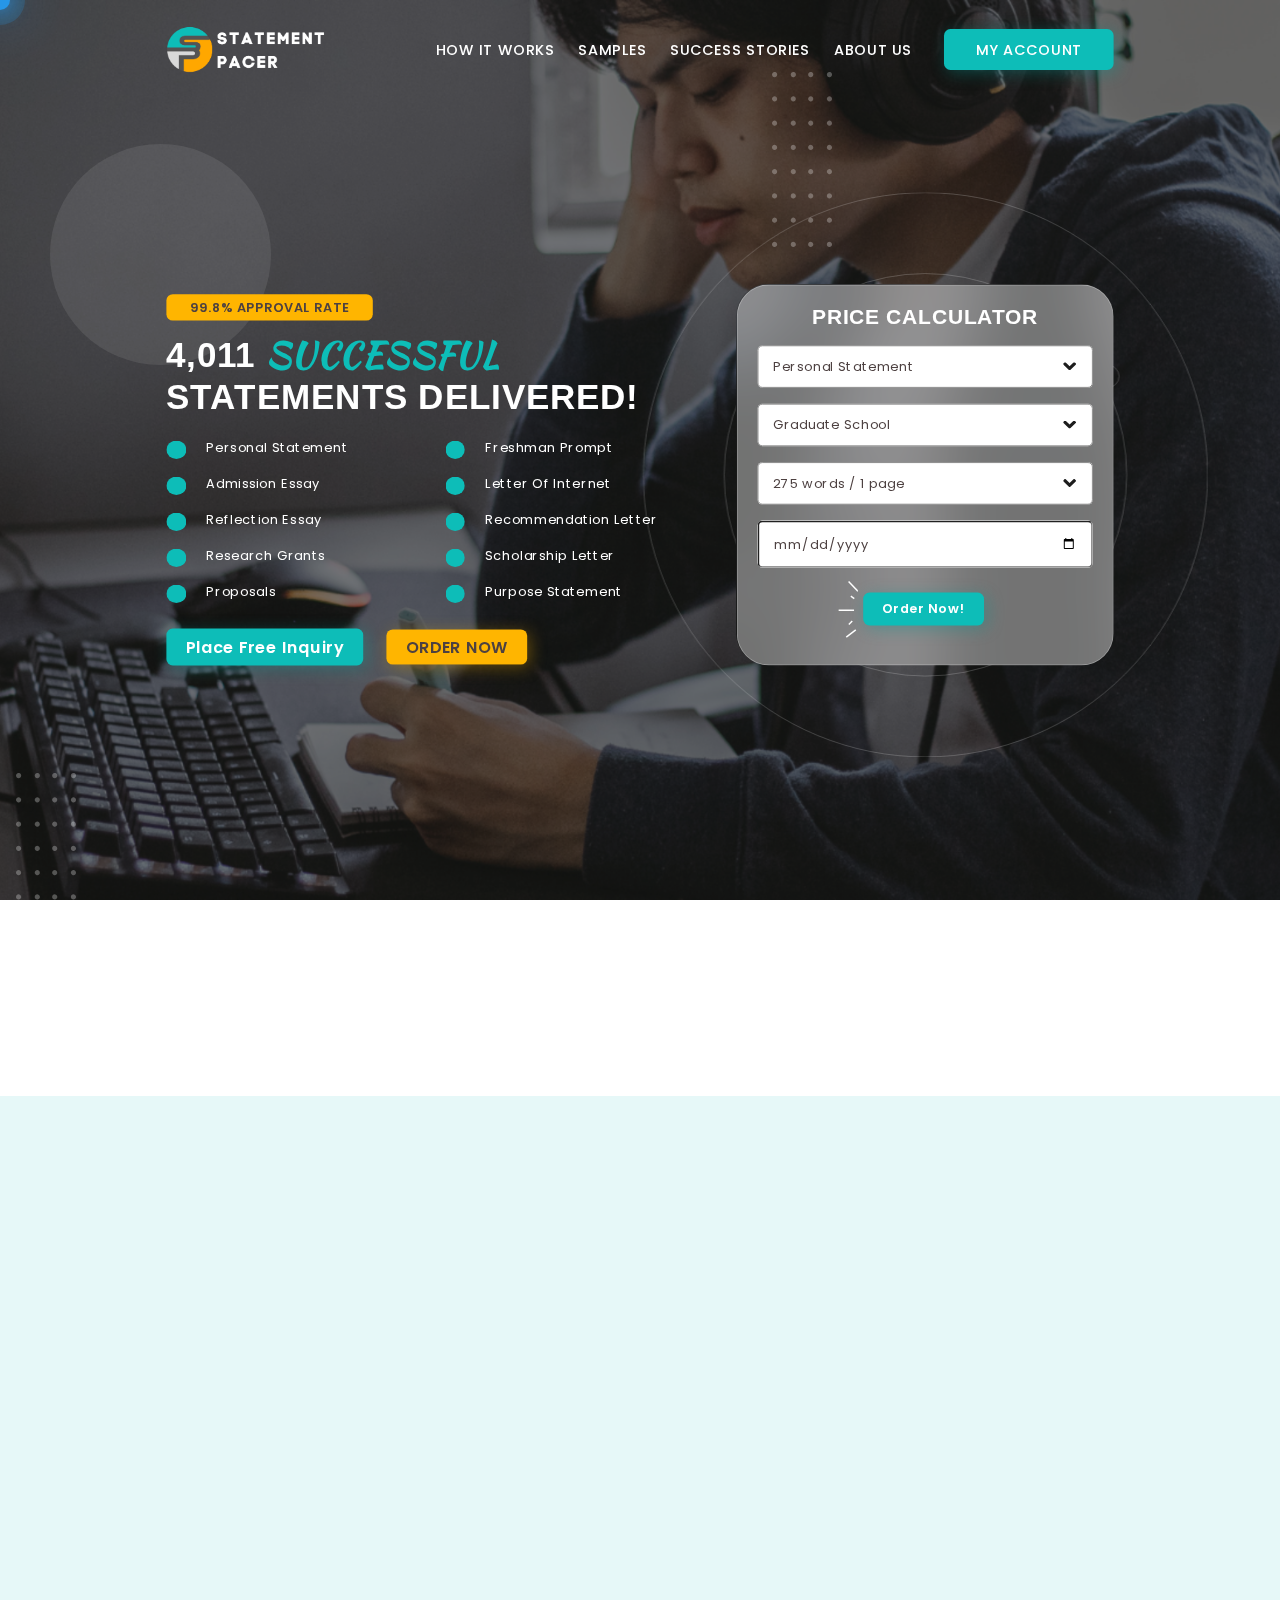
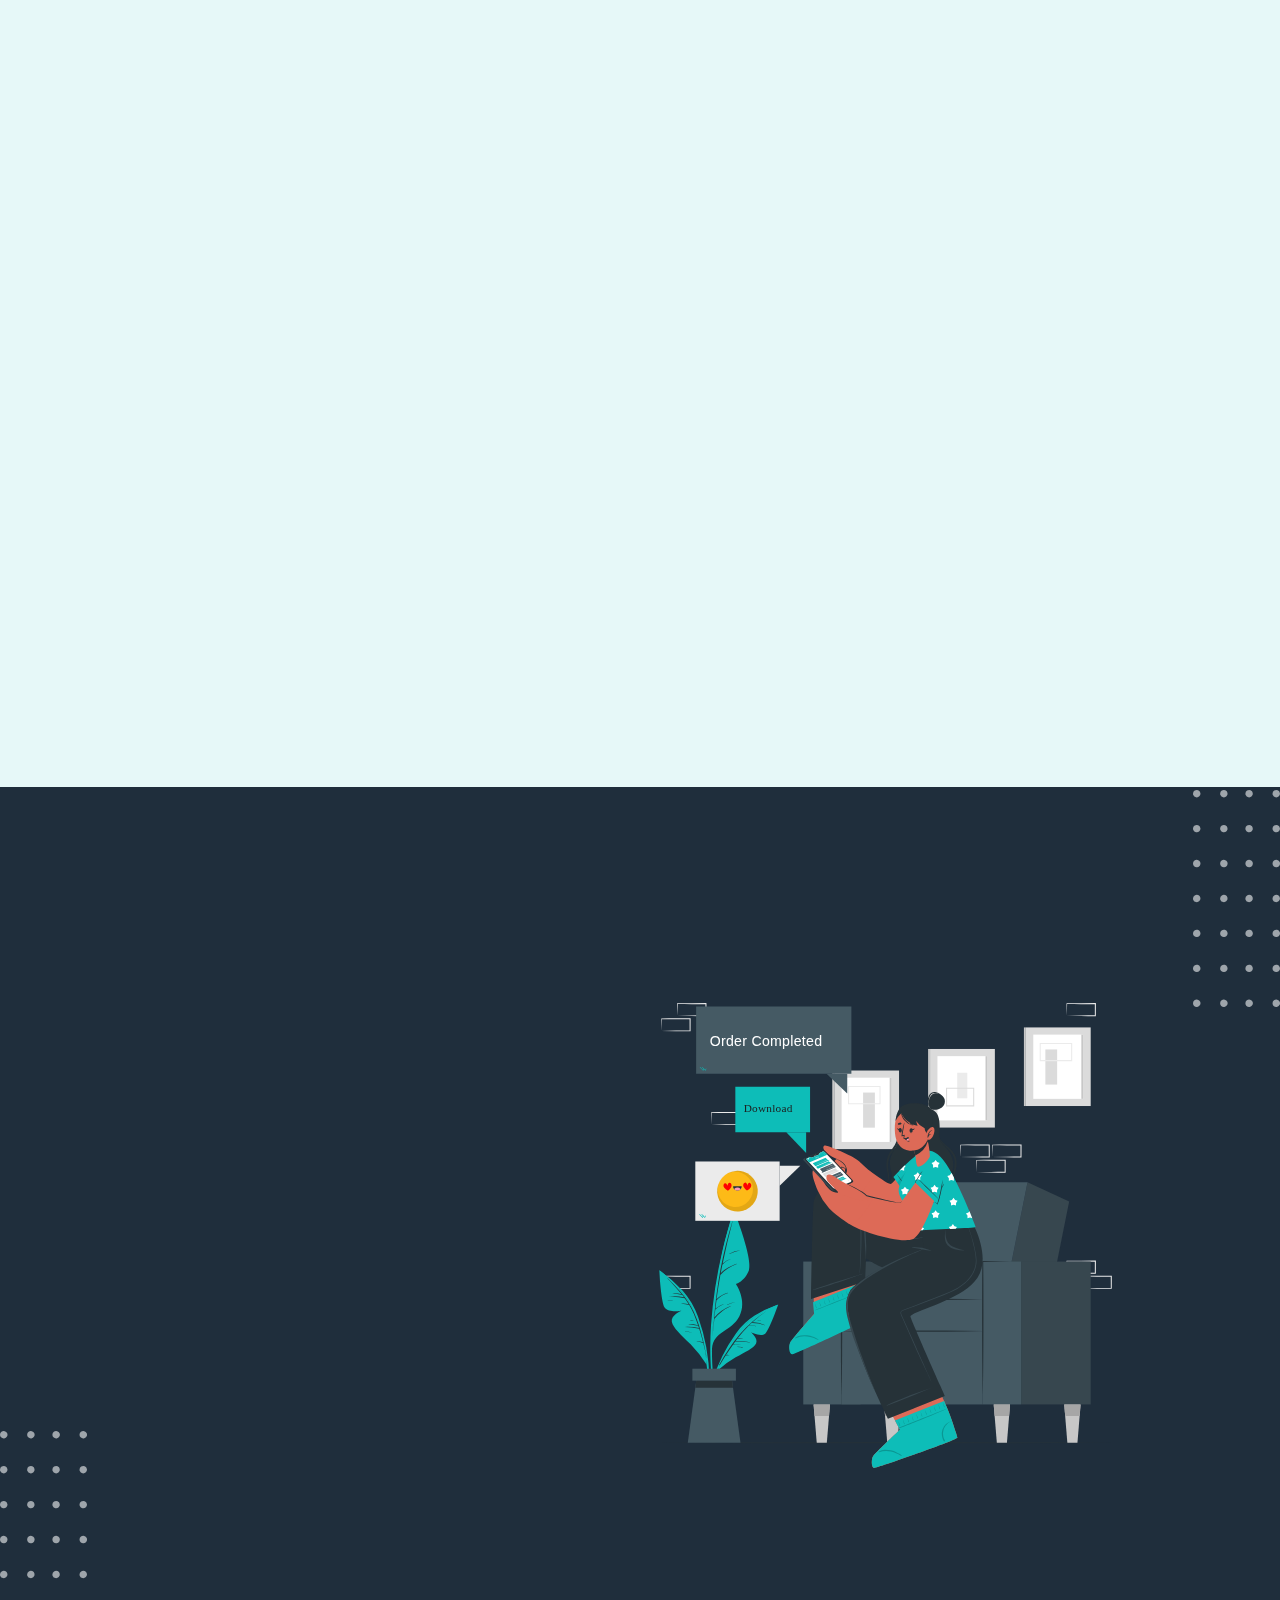
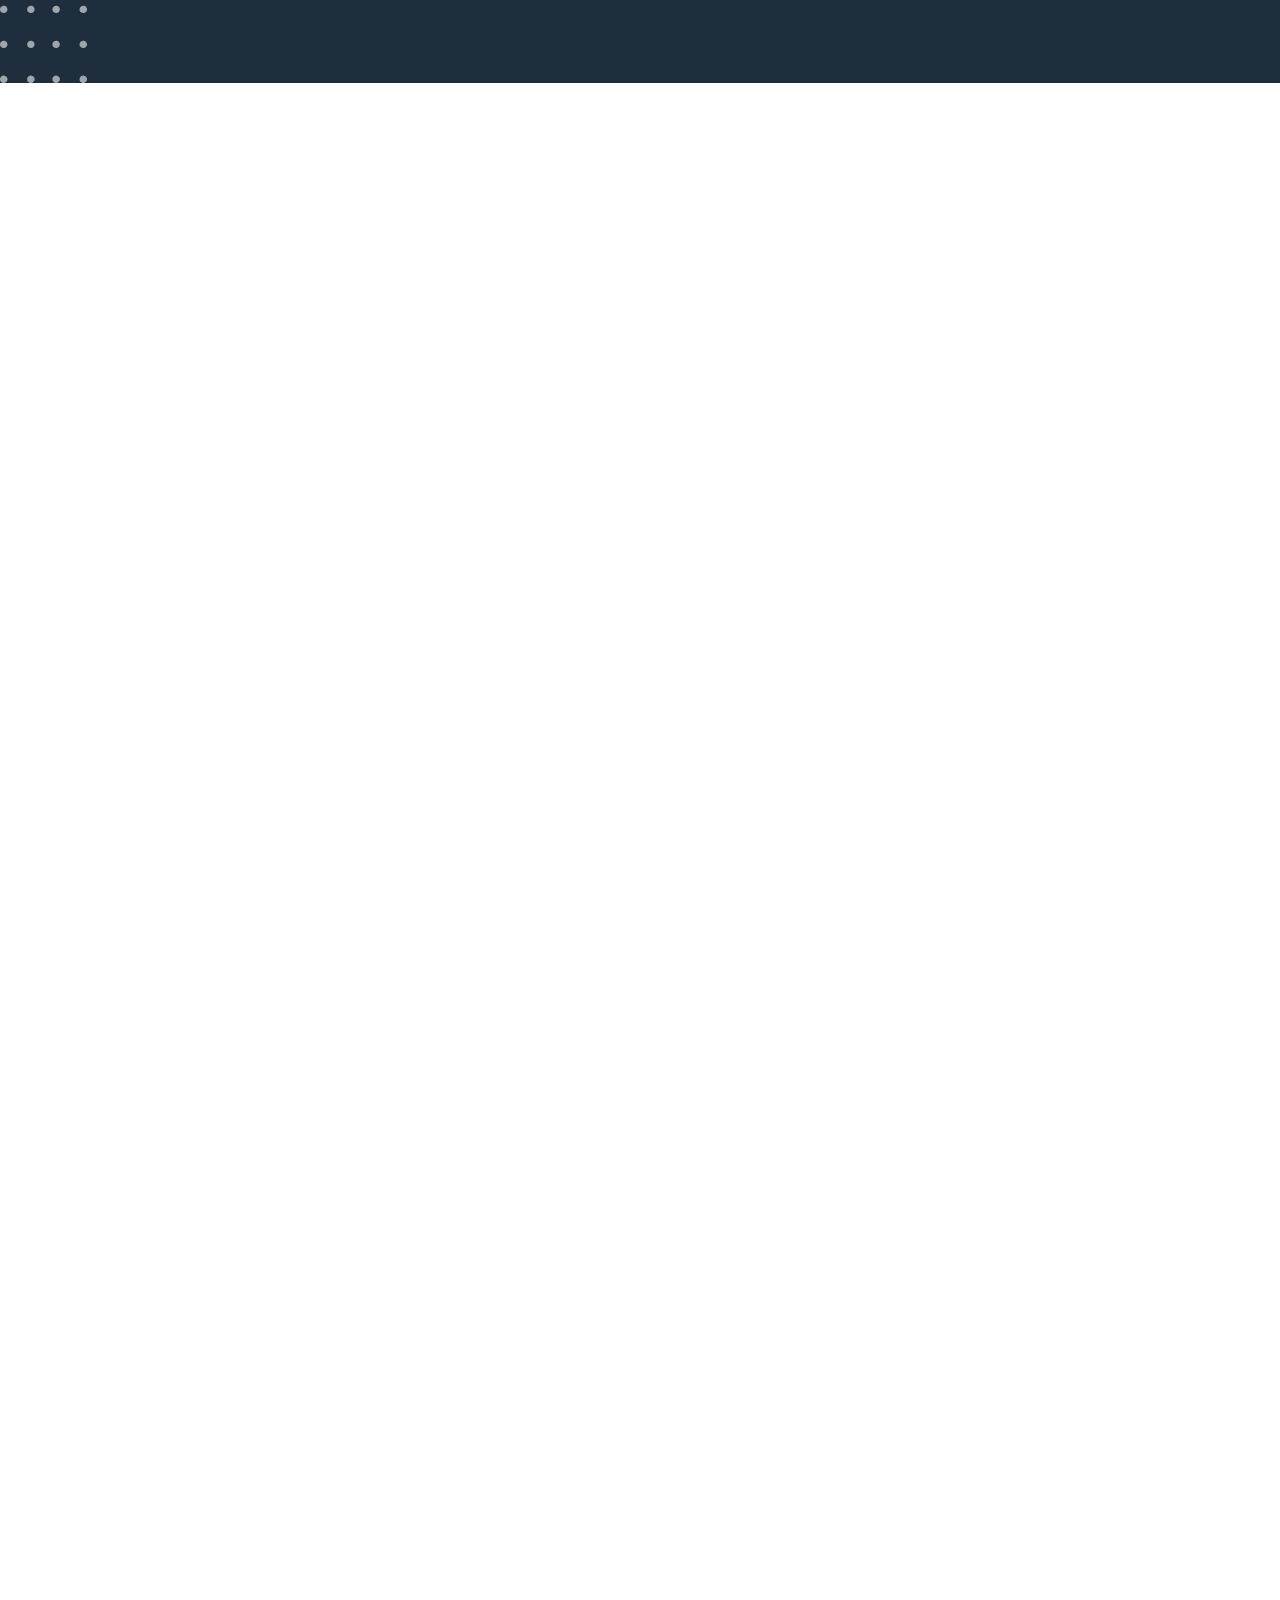
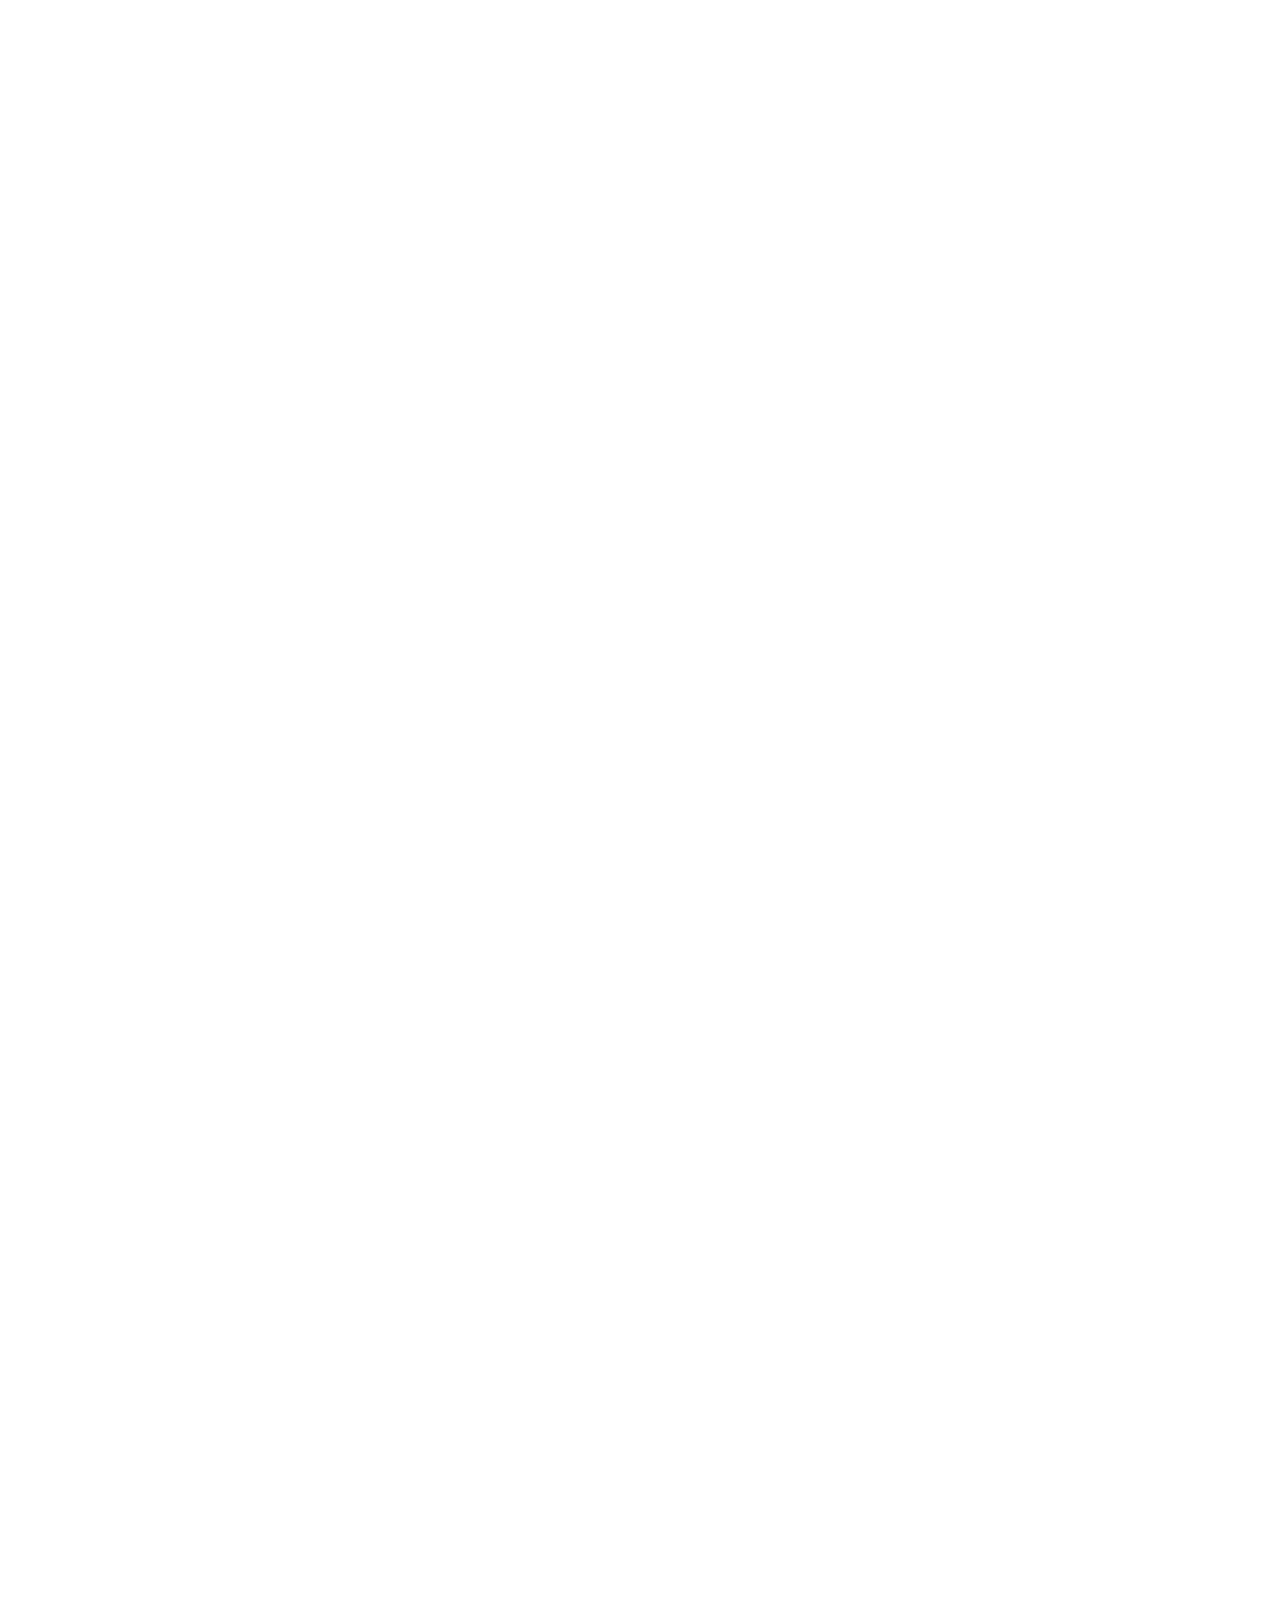
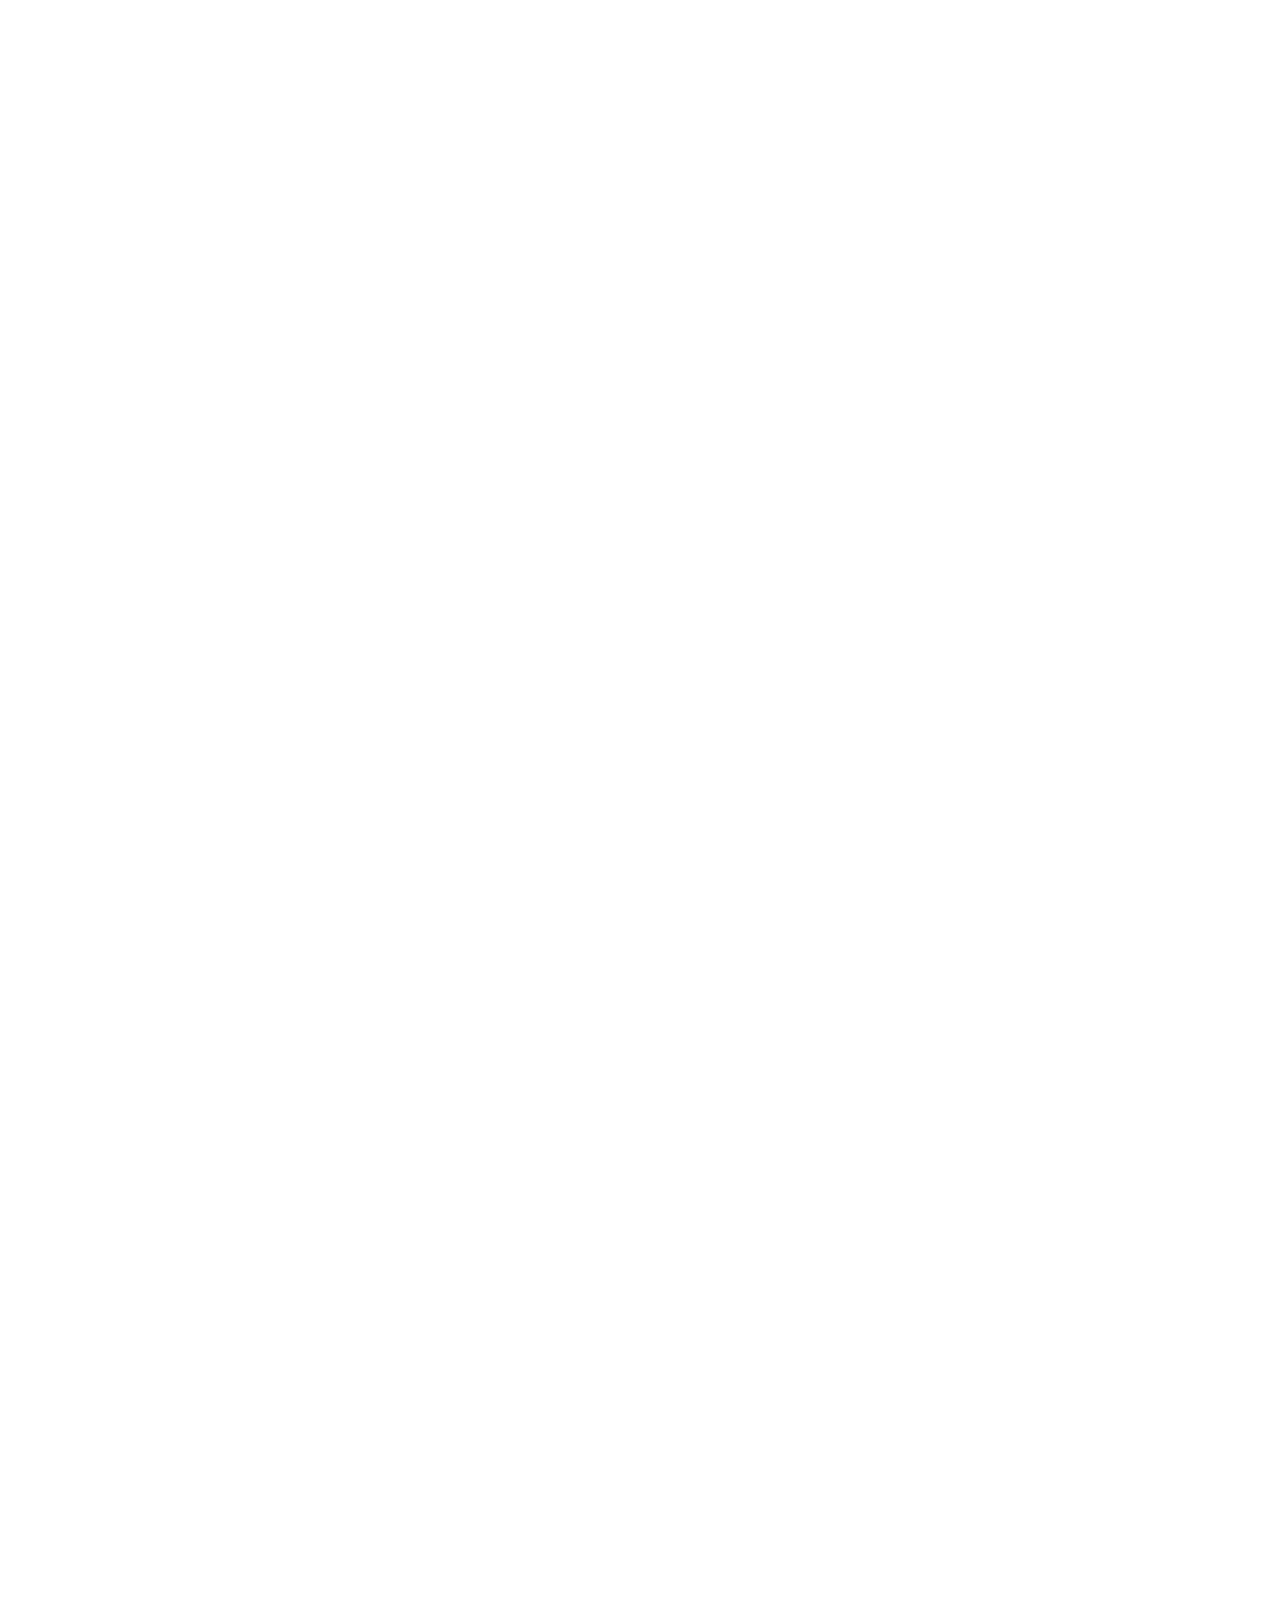
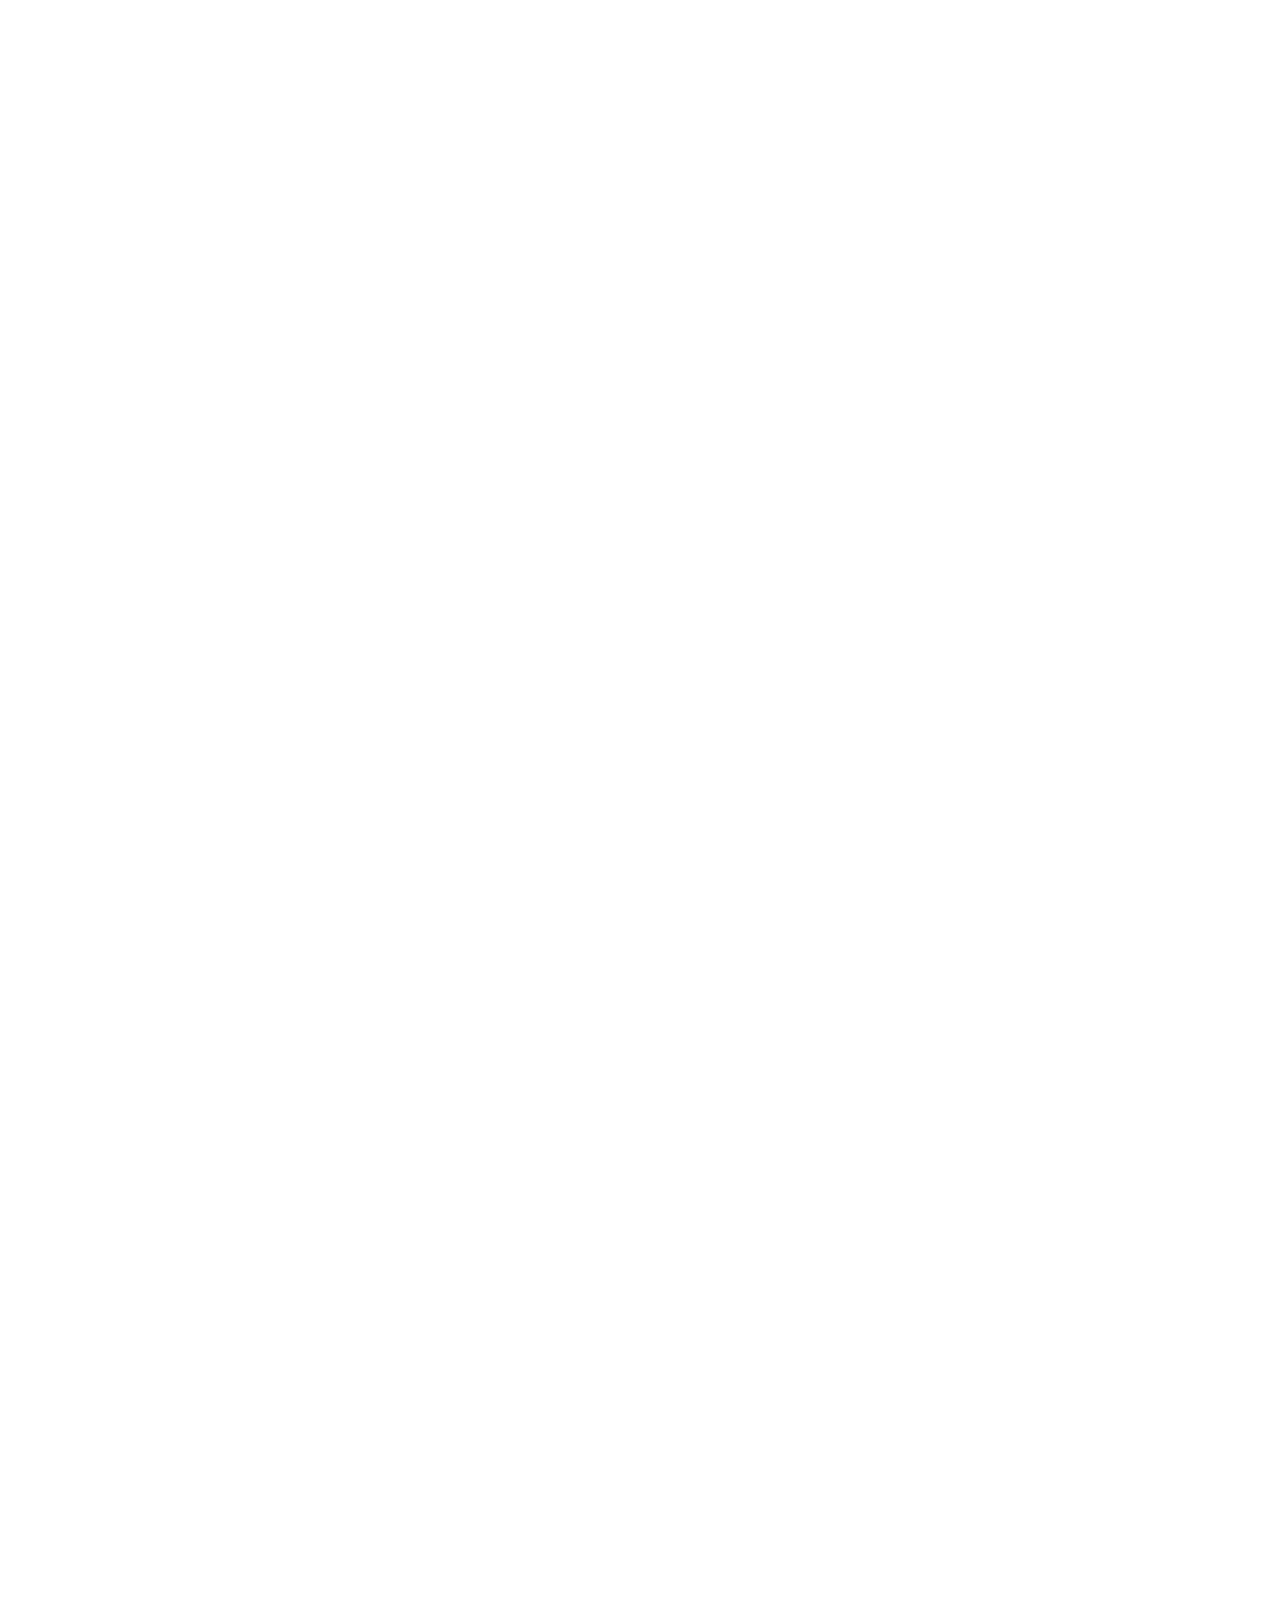
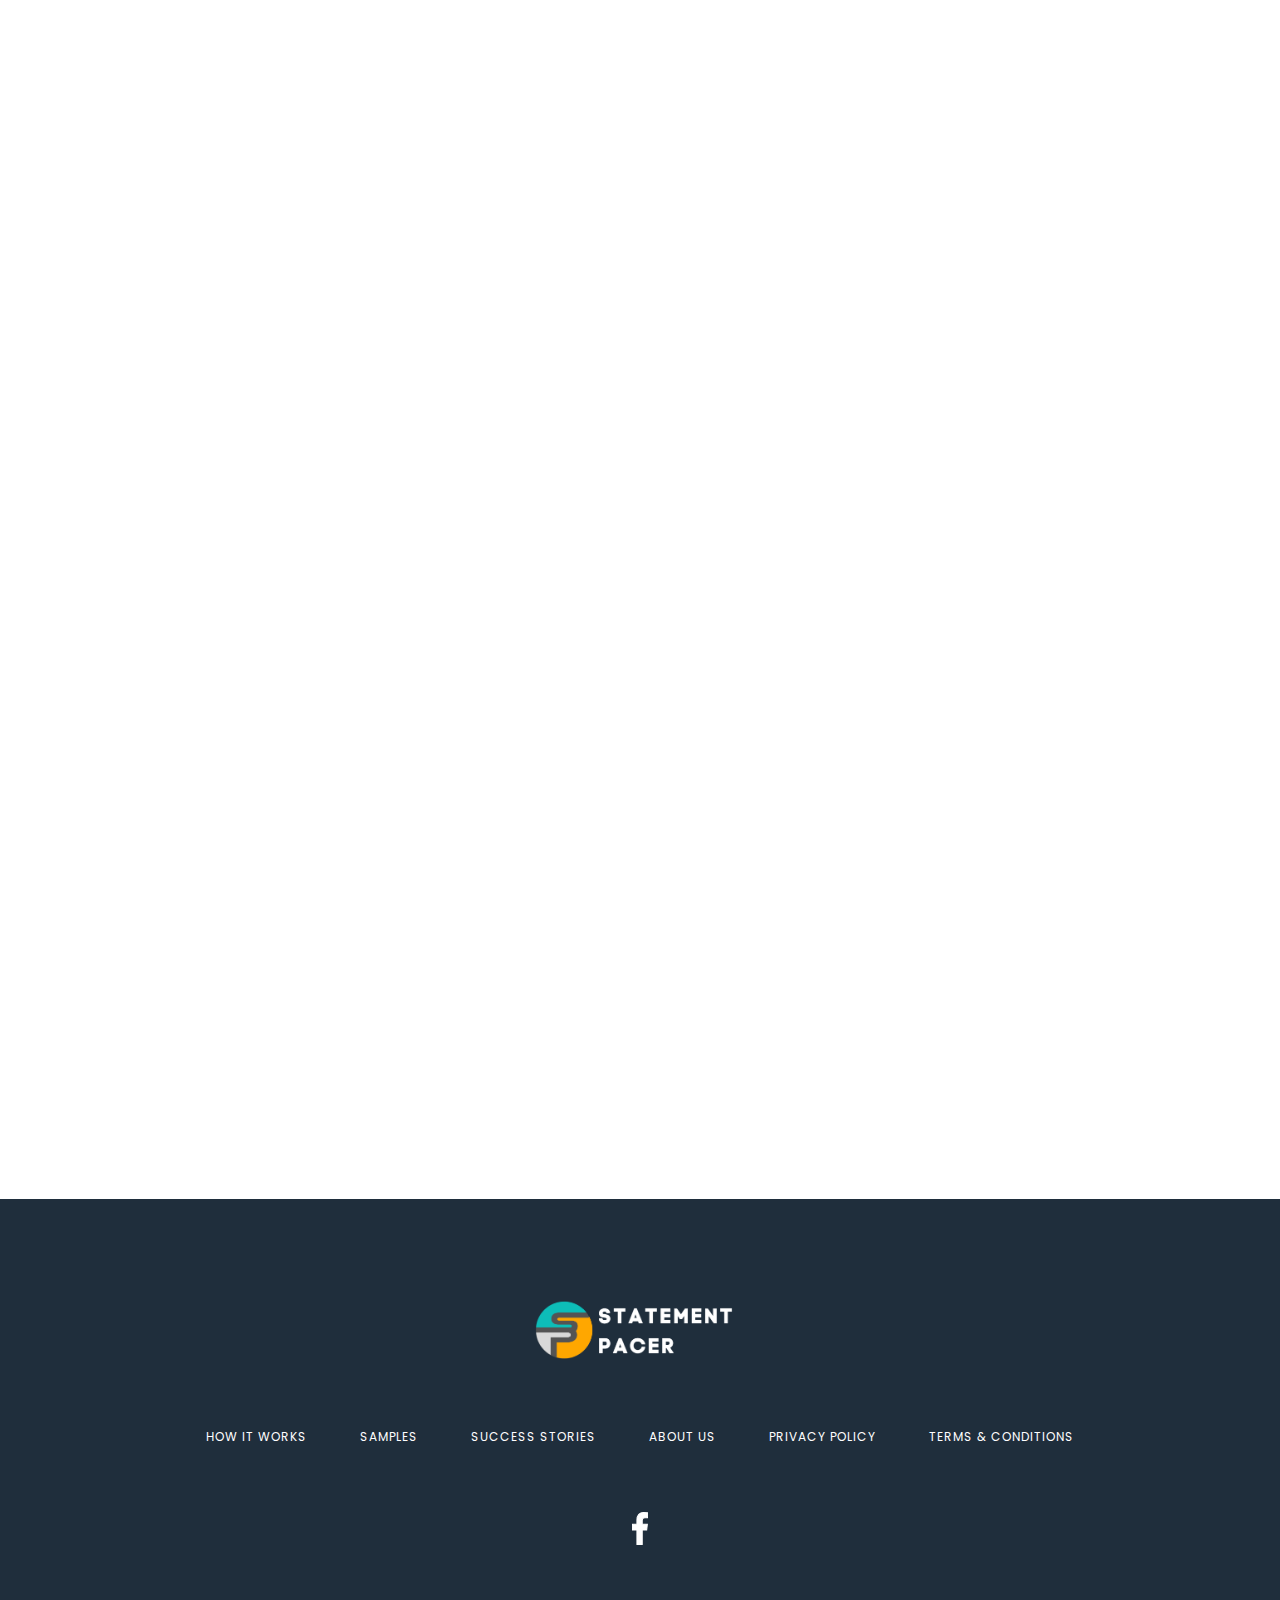
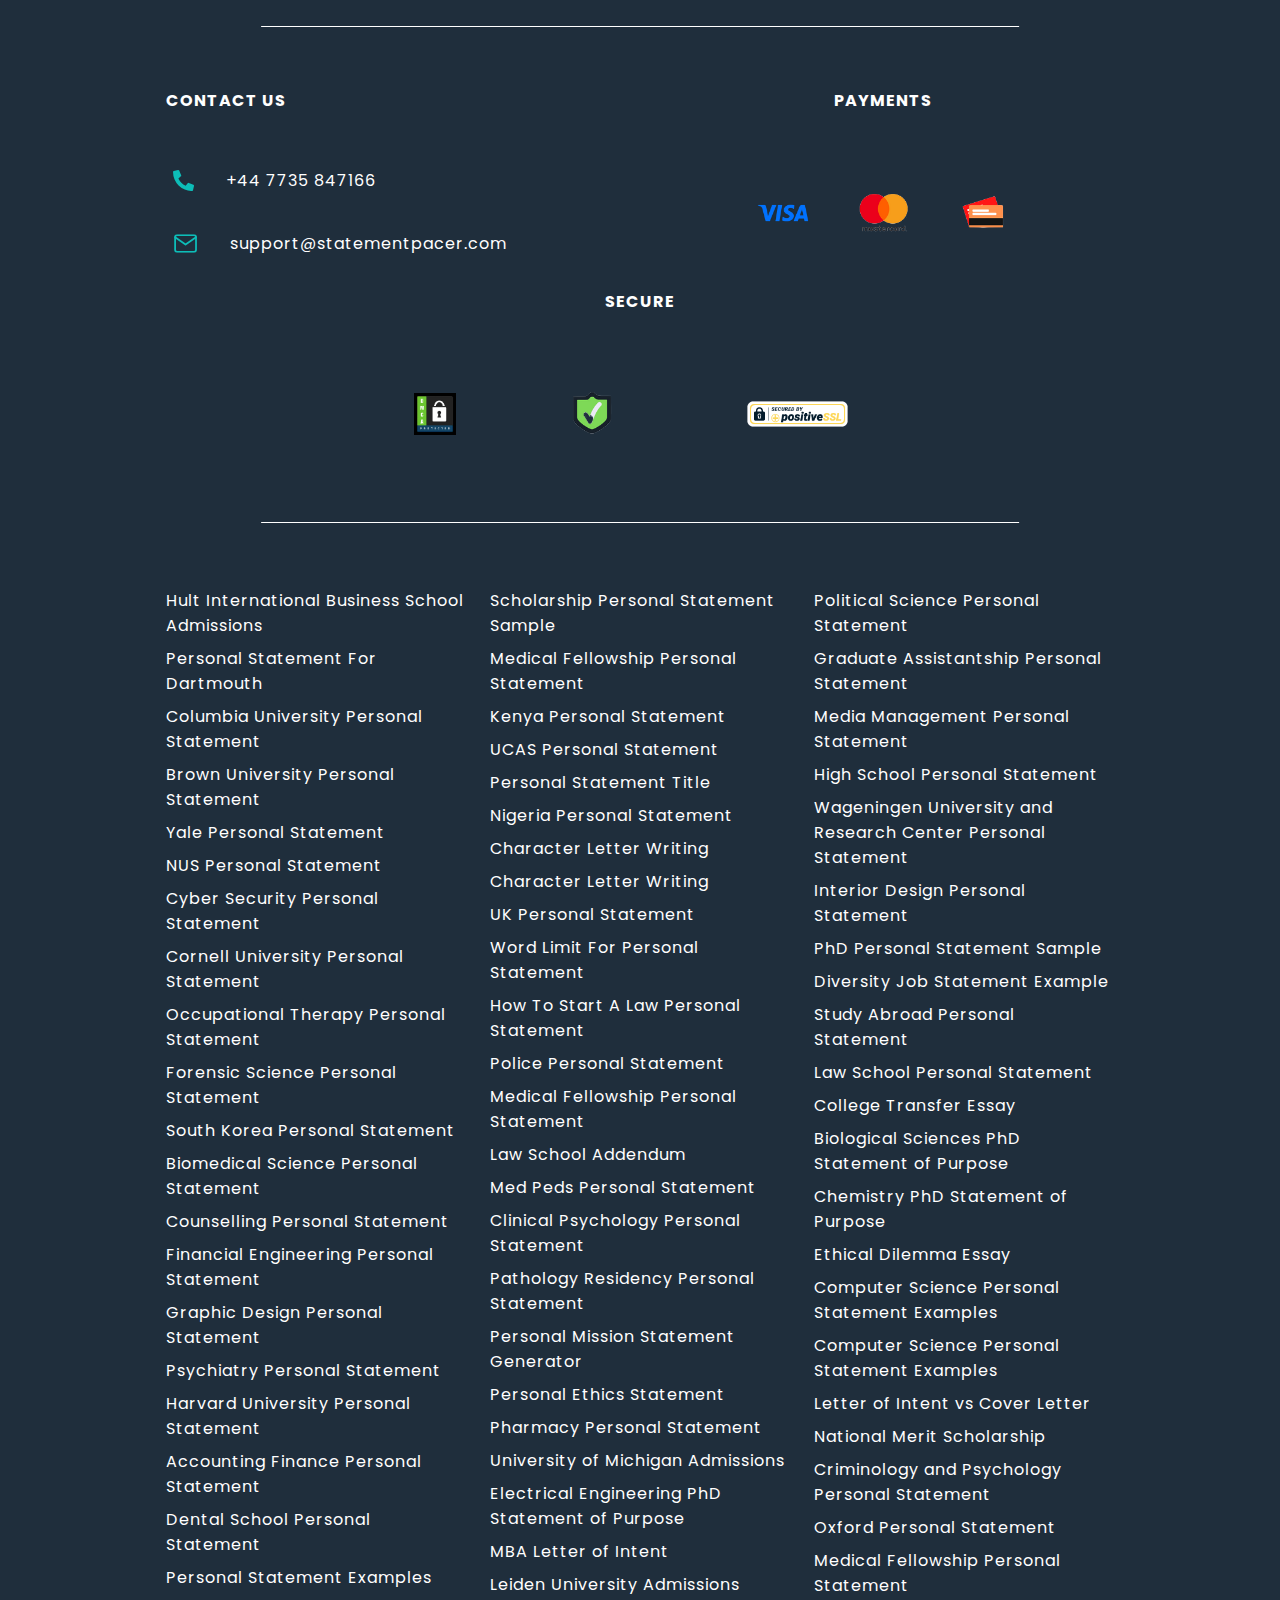
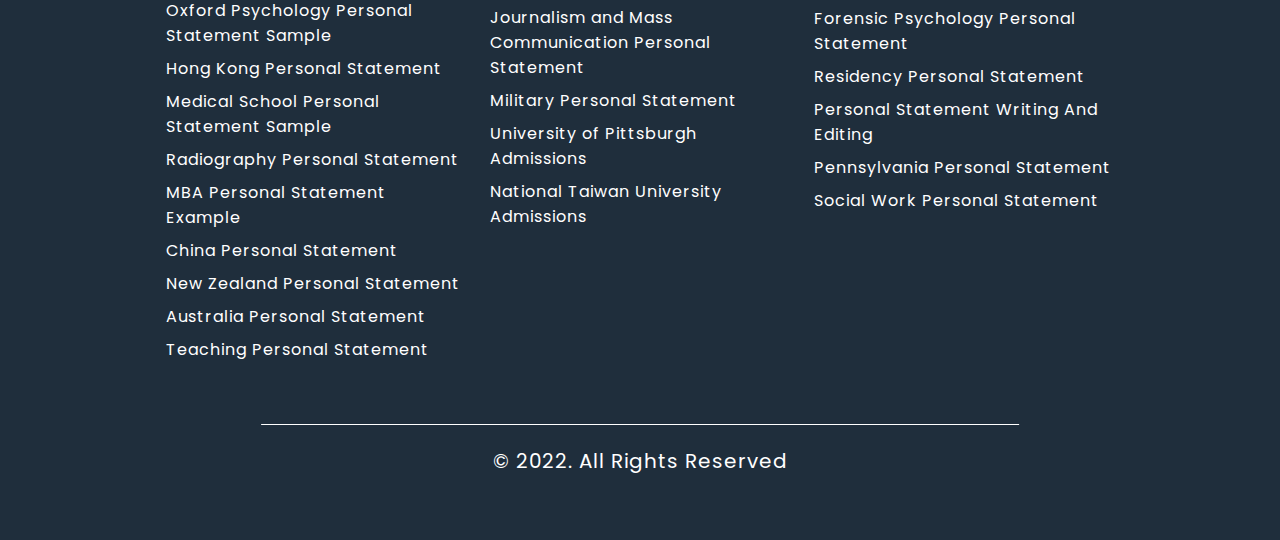
==== index.html @ c63c4908 "adds meta tag" ====
<!DOCTYPE html>
<html lang="en">
  <head>
    <meta charset="UTF-8" />
    <meta http-equiv="X-UA-Compatible" content="IE=edge" />
    <meta name="viewport" content="width=device-width, initial-scale=1.0" />
    <meta name="facebook-domain-verification" content="rhkp616dje6opwod5uwfrcw985urei" />

    <link rel="stylesheet" href="./assets/css/aos.css" />

    <link
      rel="shortcut icon"
      href="./assets/img/favicon.png"
      type="image/x-icon"
    />

    <link rel="stylesheet" href="./assets/css/bootstrap-grid.min.css" />
    <link rel="stylesheet" href="./assets/css/bootstrap-utilities.css" />
    <link rel="stylesheet" href="./assets/css/animate.min.css" />
    <link rel="stylesheet" href="./assets/css/swiper-bundle.min.css" />
    <link rel="stylesheet" href="./assets/css/styles.css" />

    <title>
      Personal Statement Writing Service - Online Help from Expert Writers in
      Cheap Price
    </title>

    <!-- Google Tag Manager -->
    <script>
      (function (w, d, s, l, i) {
        w[l] = w[l] || [];
        w[l].push({ "gtm.start": new Date().getTime(), event: "gtm.js" });
        var f = d.getElementsByTagName(s)[0],
          j = d.createElement(s),
          dl = l != "dataLayer" ? "&l=" + l : "";
        j.async = true;
        j.src = "https://www.googletagmanager.com/gtm.js?id=" + i + dl;
        f.parentNode.insertBefore(j, f);
      })(window, document, "script", "dataLayer", "GTM-W23NNVL");
    </script>
    <!-- End Google Tag Manager -->

    <!-- Meta Pixel Code -->
    <script>
      !(function (f, b, e, v, n, t, s) {
        if (f.fbq) return;
        n = f.fbq = function () {
          n.callMethod
            ? n.callMethod.apply(n, arguments)
            : n.queue.push(arguments);
        };
        if (!f._fbq) f._fbq = n;
        n.push = n;
        n.loaded = !0;
        n.version = "2.0";
        n.queue = [];
        t = b.createElement(e);
        t.async = !0;
        t.src = v;
        s = b.getElementsByTagName(e)[0];
        s.parentNode.insertBefore(t, s);
      })(
        window,
        document,
        "script",
        "https://connect.facebook.net/en_US/fbevents.js"
      );
      fbq("init", "408636824406847");
      fbq("track", "PageView");
    </script>
    <noscript
      ><img
        height="1"
        width="1"
        style="display: none"
        src="https://www.facebook.com/tr?id=408636824406847&ev=PageView&noscript=1"
    /></noscript>
    <!-- End Meta Pixel Code -->
  </head>
  <body>
    <!-- Google Tag Manager (noscript) -->
    <noscript
      ><iframe
        src="https://www.googletagmanager.com/ns.html?id=GTM-W23NNVL"
        height="0"
        width="0"
        style="display: none; visibility: hidden"
      ></iframe
    ></noscript>
    <!-- End Google Tag Manager (noscript) -->

    <!-- <div id="preloader">
      <div id="loader"></div>
    </div> -->

    <div id="fb-root"></div>

    <!-- Your Chat Plugin code -->
    <div id="fb-customer-chat" class="fb-customerchat"></div>

    <div class="cursor"></div>

    <nav id="navbar">
      <div class="page-container">
        <div class="d-flex justify-content-between">
          <a href="./index.html" class="logo">
            <img src="./assets/img/logo.png" alt="logo" />
            <img class="inverted" src="./assets/img/logo-dark.png" alt="logo" />
          </a>
          <div class="nav">
            <a href="./how-it-works.html">HOW IT WORKS</a>
            <a href="./samples.html">SAMPLES</a>
            <a href="./success-stories.html">SUCCESS STORIES</a>
            <a href="./about-us.html">ABOUT US</a>
            <a
              class="no-tt btn btn-primary"
              href="https://login.statementpacer.com/"
              >MY ACCOUNT</a
            >
          </div>
          <input
            class="menu-icon sm-hide"
            type="checkbox"
            id="menu-icon"
            name="menu-icon"
          />
          <label for="menu-icon" class="sm-hide"></label>
          <nav class="sm-nav sm-hide">
            <ul class="pt-5">
              <li><a href="./how-it-works.html">HOW IT WORKS</a></li>
              <li><a href="./samples.html">SAMPLES</a></li>
              <li><a href="./success-stories.html">SUCCESS STORIES</a></li>
              <li><a href="./about-us.html">ABOUT US</a></li>
              <li>
                <a class="" href="https://login.statementpacer.com/"
                  >MY ACCOUNT</a
                >
              </li>
            </ul>
          </nav>
        </div>
      </div>
    </nav>

    <main id="main">
      <section id="hero">
        <div class="dark-bg"></div>
        <img
          src="./assets/vectors/bg-hero-circle.svg"
          class="circle"
          alt="circle"
        />
        <img
          src="./assets/vectors/bg-hero-dots.svg"
          class="dots dots-1"
          alt="dots-1"
        />
        <img
          src="./assets/vectors/bg-hero-dots.svg"
          class="dots dots-2"
          alt="dots-2"
        />
        <div class="page-container">
          <div class="main">
            <div class="left" data-aos="fade-right">
              <div
                class="badge badge-accent animate__infinite animate__animated animate__pulse"
              >
                99.8% APPROVAL RATE
              </div>
              <h1>
                <span id="count-up">5245</span>
                <strong>SUCCESSFUL</strong> <br />
                STATEMENTS DELIVERED!
              </h1>

              <ul class="custom-list">
                <li class="custom-list-item">Personal Statement</li>
                <li class="custom-list-item">Freshman Prompt</li>
                <li class="custom-list-item">Admission Essay</li>
                <li class="custom-list-item">Letter Of Internet</li>
                <li class="custom-list-item">Reflection Essay</li>
                <li class="custom-list-item">Recommendation Letter</li>
                <li class="custom-list-item">Research Grants</li>
                <li class="custom-list-item">Scholarship Letter</li>
                <li class="custom-list-item">Proposals</li>
                <li class="custom-list-item">Purpose Statement</li>
              </ul>

              <div class="btns">
                <button class="btn btn-primary tt-toggle" href="#">
                  Place Free Inquiry
                </button>
                <a
                  class="ms-sm-4 mt-3 mt-sm-0 btn btn-accent"
                  href="https://login.statementpacer.com/"
                >
                  ORDER NOW
                </a>
              </div>
            </div>
            <div class="right" data-aos="fade-left">
              <img
                class="bg-card"
                src="./assets/vectors/bg-card.svg"
                alt="bg-card"
              />
              <div class="card">
                <h2>PRICE CALCULATOR</h2>

                <div class="select-container">
                  <select name="statement" id="statement">
                    <option>Personal Statement</option>
                    <option>Resume/CV</option>
                    <option>Cover Letter</option>
                    <option>ERAS Application form</option>
                    <option>Application on low CGPA</option>
                    <option>Freshman Prompt</option>
                    <option>Interview Letter</option>
                    <option>Letter of Intent</option>
                    <option>Letter of Recommendation</option>
                    <option>Performance Evaluation Letter</option>
                    <option>Personal Letter</option>
                    <option>Motivation Letter</option>
                    <option>Readmission Letter</option>
                    <option>Research Statement</option>
                    <option>Scholarshop Essay</option>
                    <option>Statement of Purpose</option>
                    <option>Transfer Prompt</option>
                    <option>Waiver Request Letter</option>
                    <option>Military application</option>
                    <option>Mid-wife application</option>
                  </select>
                </div>
                <div class="select-container">
                  <select name="statement" id="statement">
                    <!-- <option value="">Degree/Job Details</option> -->
                    <option value="">Graduate School</option>
                    <option>ACT</option>
                    <option>Bachelor (BSN)</option>
                    <option>Business School</option>
                    <option>CLEP</option>
                    <option>College</option>
                    <option>Dental School</option>
                    <option>Doctorate (DNP)</option>
                    <option>Fellowship</option>
                    <option>GMAT</option>
                    <option>GPA</option>
                    <option>GRE</option>
                    <option>Graduate School</option>
                    <option>IELTS</option>
                    <option>Immigration</option>
                    <option>Internship</option>
                    <option>Job Application</option>
                    <option>LSAT</option>
                    <option>Law School</option>
                    <option>MCAT</option>
                    <option>Master (MSN)</option>
                    <option>Medical School</option>
                    <option>Nursing School</option>
                    <option>Observership</option>
                    <option>Other</option>
                    <option>PET</option>
                    <option>Pharmacy School</option>
                    <option>Residency</option>
                    <option>SAT</option>
                    <option>Scholarship</option>
                    <option>TOEFL</option>
                    <option>VISA</option>
                  </select>
                </div>
                <div class="select-container">
                  <select name="statement" id="statement">
                    <!-- <option value="">Number of pages</option> -->
                    <option value="1" selected="">275 words / 1 page</option>
                    <option value="2">550 words / 2 pages</option>
                    <option value="3">825 words / 3 pages</option>
                    <option value="4">1100 words / 4 pages</option>
                    <option value="5">1375 words / 5 pages</option>
                    <option value="6">1650 words / 6 pages</option>
                    <option value="7">1925 words / 7 pages</option>
                    <option value="8">2200 words / 8 pages</option>
                    <option value="9">2475 words / 9 pages</option>
                    <option value="10">2750 words / 10 pages</option>
                    <option value="11">3025 words / 11 pages</option>
                    <option value="12">3300 words / 12 pages</option>
                    <option value="13">3575 words / 13 pages</option>
                    <option value="14">3850 words / 14 pages</option>
                    <option value="15">4125 words / 15 pages</option>
                    <option value="16">4400 words / 16 pages</option>
                    <option value="17">4675 words / 17 pages</option>
                    <option value="18">4950 words / 18 pages</option>
                    <option value="19">5225 words / 19 pages</option>
                    <option value="20">5500 words / 20 pages</option>
                    <option value="21">5775 words / 21 pages</option>
                    <option value="22">6050 words / 22 pages</option>
                    <option value="23">6325 words / 23 pages</option>
                    <option value="24">6600 words / 24 pages</option>
                    <option value="25">6875 words / 25 pages</option>
                    <option value="26">7150 words / 26 pages</option>
                    <option value="27">7425 words / 27 pages</option>
                    <option value="28">7700 words / 28 pages</option>
                    <option value="29">7975 words / 29 pages</option>
                    <option value="30">8250 words / 30 pages</option>
                    <option value="31">8525 words / 31 pages</option>
                    <option value="32">8800 words / 32 pages</option>
                    <option value="33">9075 words / 33 pages</option>
                    <option value="34">9350 words / 34 pages</option>
                    <option value="35">9625 words / 35 pages</option>
                    <option value="36">9900 words / 36 pages</option>
                    <option value="37">10175 words / 37 pages</option>
                    <option value="38">10450 words / 38 pages</option>
                    <option value="39">10725 words / 39 pages</option>
                    <option value="40">11000 words / 40 pages</option>
                    <option value="41">11275 words / 41 pages</option>
                    <option value="42">11550 words / 42 pages</option>
                    <option value="43">11825 words / 43 pages</option>
                    <option value="44">12100 words / 44 pages</option>
                    <option value="45">12375 words / 45 pages</option>
                    <option value="46">12650 words / 46 pages</option>
                    <option value="47">12925 words / 47 pages</option>
                    <option value="48">13200 words / 48 pages</option>
                    <option value="49">13475 words / 49 pages</option>
                    <option value="50">13750 words / 50 pages</option>
                    <option value="51">14025 words / 51 pages</option>
                    <option value="52">14300 words / 52 pages</option>
                    <option value="53">14575 words / 53 pages</option>
                    <option value="54">14850 words / 54 pages</option>
                    <option value="55">15125 words / 55 pages</option>
                    <option value="56">15400 words / 56 pages</option>
                    <option value="57">15675 words / 57 pages</option>
                    <option value="58">15950 words / 58 pages</option>
                    <option value="59">16225 words / 59 pages</option>
                    <option value="60">16500 words / 60 pages</option>
                    <option value="61">16775 words / 61 pages</option>
                    <option value="62">17050 words / 62 pages</option>
                    <option value="63">17325 words / 63 pages</option>
                    <option value="64">17600 words / 64 pages</option>
                    <option value="65">17875 words / 65 pages</option>
                    <option value="66">18150 words / 66 pages</option>
                    <option value="67">18425 words / 67 pages</option>
                    <option value="68">18700 words / 68 pages</option>
                    <option value="69">18975 words / 69 pages</option>
                    <option value="70">19250 words / 70 pages</option>
                    <option value="71">19525 words / 71 pages</option>
                    <option value="72">19800 words / 72 pages</option>
                    <option value="73">20075 words / 73 pages</option>
                    <option value="74">20350 words / 74 pages</option>
                    <option value="75">20625 words / 75 pages</option>
                    <option value="76">20900 words / 76 pages</option>
                    <option value="77">21175 words / 77 pages</option>
                    <option value="78">21450 words / 78 pages</option>
                    <option value="79">21725 words / 79 pages</option>
                    <option value="80">22000 words / 80 pages</option>
                    <option value="81">22275 words / 81 pages</option>
                    <option value="82">22550 words / 82 pages</option>
                    <option value="83">22825 words / 83 pages</option>
                    <option value="84">23100 words / 84 pages</option>
                    <option value="85">23375 words / 85 pages</option>
                    <option value="86">23650 words / 86 pages</option>
                    <option value="87">23925 words / 87 pages</option>
                    <option value="88">24200 words / 88 pages</option>
                    <option value="89">24475 words / 89 pages</option>
                    <option value="90">24750 words / 90 pages</option>
                    <option value="91">25025 words / 91 pages</option>
                    <option value="92">25300 words / 92 pages</option>
                    <option value="93">25575 words / 93 pages</option>
                    <option value="94">25850 words / 94 pages</option>
                    <option value="95">26125 words / 95 pages</option>
                    <option value="96">26400 words / 96 pages</option>
                    <option value="97">26675 words / 97 pages</option>
                    <option value="98">26950 words / 98 pages</option>
                    <option value="99">27225 words / 99 pages</option>
                    <option value="100">27500 words / 100 pages</option>
                    <option value="101">27775 words / 101 pages</option>
                    <option value="102">28050 words / 102 pages</option>
                    <option value="103">28325 words / 103 pages</option>
                    <option value="104">28600 words / 104 pages</option>
                    <option value="105">28875 words / 105 pages</option>
                    <option value="106">29150 words / 106 pages</option>
                    <option value="107">29425 words / 107 pages</option>
                    <option value="108">29700 words / 108 pages</option>
                    <option value="109">29975 words / 109 pages</option>
                    <option value="110">30250 words / 110 pages</option>
                    <option value="111">30525 words / 111 pages</option>
                    <option value="112">30800 words / 112 pages</option>
                    <option value="113">31075 words / 113 pages</option>
                    <option value="114">31350 words / 114 pages</option>
                    <option value="115">31625 words / 115 pages</option>
                    <option value="116">31900 words / 116 pages</option>
                    <option value="117">32175 words / 117 pages</option>
                    <option value="118">32450 words / 118 pages</option>
                    <option value="119">32725 words / 119 pages</option>
                    <option value="120">33000 words / 120 pages</option>
                    <option value="121">33275 words / 121 pages</option>
                    <option value="122">33550 words / 122 pages</option>
                    <option value="123">33825 words / 123 pages</option>
                    <option value="124">34100 words / 124 pages</option>
                    <option value="125">34375 words / 125 pages</option>
                    <option value="126">34650 words / 126 pages</option>
                    <option value="127">34925 words / 127 pages</option>
                    <option value="128">35200 words / 128 pages</option>
                    <option value="129">35475 words / 129 pages</option>
                    <option value="130">35750 words / 130 pages</option>
                    <option value="131">36025 words / 131 pages</option>
                    <option value="132">36300 words / 132 pages</option>
                    <option value="133">36575 words / 133 pages</option>
                    <option value="134">36850 words / 134 pages</option>
                    <option value="135">37125 words / 135 pages</option>
                    <option value="136">37400 words / 136 pages</option>
                    <option value="137">37675 words / 137 pages</option>
                    <option value="138">37950 words / 138 pages</option>
                    <option value="139">38225 words / 139 pages</option>
                    <option value="140">38500 words / 140 pages</option>
                    <option value="141">38775 words / 141 pages</option>
                    <option value="142">39050 words / 142 pages</option>
                    <option value="143">39325 words / 143 pages</option>
                    <option value="144">39600 words / 144 pages</option>
                    <option value="145">39875 words / 145 pages</option>
                    <option value="146">40150 words / 146 pages</option>
                    <option value="147">40425 words / 147 pages</option>
                    <option value="148">40700 words / 148 pages</option>
                    <option value="149">40975 words / 149 pages</option>
                    <option value="150">41250 words / 150 pages</option>
                    <option value="151">41525 words / 151 pages</option>
                    <option value="152">41800 words / 152 pages</option>
                    <option value="153">42075 words / 153 pages</option>
                    <option value="154">42350 words / 154 pages</option>
                    <option value="155">42625 words / 155 pages</option>
                    <option value="156">42900 words / 156 pages</option>
                    <option value="157">43175 words / 157 pages</option>
                    <option value="158">43450 words / 158 pages</option>
                    <option value="159">43725 words / 159 pages</option>
                    <option value="160">44000 words / 160 pages</option>
                    <option value="161">44275 words / 161 pages</option>
                    <option value="162">44550 words / 162 pages</option>
                    <option value="163">44825 words / 163 pages</option>
                    <option value="164">45100 words / 164 pages</option>
                    <option value="165">45375 words / 165 pages</option>
                    <option value="166">45650 words / 166 pages</option>
                    <option value="167">45925 words / 167 pages</option>
                    <option value="168">46200 words / 168 pages</option>
                    <option value="169">46475 words / 169 pages</option>
                    <option value="170">46750 words / 170 pages</option>
                    <option value="171">47025 words / 171 pages</option>
                    <option value="172">47300 words / 172 pages</option>
                    <option value="173">47575 words / 173 pages</option>
                    <option value="174">47850 words / 174 pages</option>
                    <option value="175">48125 words / 175 pages</option>
                    <option value="176">48400 words / 176 pages</option>
                    <option value="177">48675 words / 177 pages</option>
                    <option value="178">48950 words / 178 pages</option>
                    <option value="179">49225 words / 179 pages</option>
                    <option value="180">49500 words / 180 pages</option>
                    <option value="181">49775 words / 181 pages</option>
                    <option value="182">50050 words / 182 pages</option>
                    <option value="183">50325 words / 183 pages</option>
                    <option value="184">50600 words / 184 pages</option>
                    <option value="185">50875 words / 185 pages</option>
                    <option value="186">51150 words / 186 pages</option>
                    <option value="187">51425 words / 187 pages</option>
                    <option value="188">51700 words / 188 pages</option>
                    <option value="189">51975 words / 189 pages</option>
                    <option value="190">52250 words / 190 pages</option>
                    <option value="191">52525 words / 191 pages</option>
                    <option value="192">52800 words / 192 pages</option>
                    <option value="193">53075 words / 193 pages</option>
                    <option value="194">53350 words / 194 pages</option>
                    <option value="195">53625 words / 195 pages</option>
                    <option value="196">53900 words / 196 pages</option>
                    <option value="197">54175 words / 197 pages</option>
                    <option value="198">54450 words / 198 pages</option>
                    <option value="199">54725 words / 199 pages</option>
                    <option value="200">55000 words / 200 pages</option>
                  </select>
                </div>
                <div class="select-container">
                  <!-- <select name="statement" id="statement">
                    <option value="">Deadline</option>
                  </select> -->
                  <input type="date" />
                </div>

                <div class="d-flex justify-content-center btn-wrap mt-2">
                  <div class="d-flex justify-content-start align-items-center">
                    <img
                      class="calculate"
                      src="./assets/vectors/calculate-btn-left.svg"
                      alt="calculate"
                    />
                    <a
                      href="https://login.statementpacer.com/"
                      class="btn btn-primary"
                      >Order Now!</a
                    >
                  </div>
                </div>
              </div>
            </div>
          </div>
        </div>
      </section>

      <section id="features">
        <div class="cards">
          <div class="page-container">
            <div class="container-fluid">
              <div class="row">
                <div class="col-sm-4 my-3 my-sm-0">
                  <div class="card" data-aos="fade-up" data-aos-delay="200">
                    <h2 class="text-blue">5,245</h2>
                    <h3 class="text-dark-1">Statement delivered</h3>
                  </div>
                </div>
                <div class="col-sm-4 my-3 my-sm-0">
                  <div class="card" data-aos="fade-up" data-aos-delay="300">
                    <h2 class="text-orange">2,400+</h2>
                    <h3 class="text-dark-1">Clients served</h3>
                  </div>
                </div>
                <div class="col-sm-4 my-3 my-sm-0">
                  <div class="card" data-aos="fade-up" data-aos-delay="400">
                    <h2 class="text-blue">170+</h2>
                    <h3 class="text-dark-1">Admissions Success</h3>
                  </div>
                </div>
              </div>
            </div>
          </div>
        </div>
      </section>

      <section id="why-us">
        <div class="page-container">
          <div class="head text-center" data-aos="fade">
            <div class="title-sm">Our Specialities</div>

            <h2>Why choose Statement Pacer?</h2>

            <p class="mt-3">
              Unlike other websites offering this service with all glittery in
              their offering, we provide genuine service as we assure you that
              your work will be completed by the expert who has served or
              serving in their field professionally.
            </p>
          </div>

          <div class="primary-cards" data-aos="fade">
            <img
              class="card-bg left"
              src="./assets/vectors/bg-cards-left.svg"
              alt="cards-left"
            />
            <img
              class="card-bg right"
              src="./assets/vectors/bg-cards-right.svg"
              alt="cards-right"
            />
            <div class="container-fluid px-0">
              <div class="row gy-4">
                <div class="col-lg-4 col-sm-6">
                  <div class="card">
                    <img
                      src="./assets/img/super-quality.png"
                      alt="super-quality"
                    />

                    <h3>Super Quality</h3>

                    <p>
                      We have a robust system that keeps our strict quality
                      measures intact, and that's why we call it Super Quality.
                      Hence be assured that the work you will receive will
                      always be of uncompromisingly high quality.
                    </p>
                  </div>
                </div>
                <div class="col-lg-4 col-sm-6">
                  <div class="card">
                    <img src="./assets/img/sucess.png" alt="sucess" />

                    <h3>99.8% Success Score</h3>

                    <p>
                      With our super quality, 99.8% of our customers are super
                      satisfied, and seeing such success is always heart-warming
                      for us – the ripped fruit of our team's dedicated effort
                      and professionalism in serving you.
                    </p>
                  </div>
                </div>
                <div class="col-lg-4 col-sm-6">
                  <div class="card">
                    <img src="./assets/img/support.png" alt="support" />

                    <h3>Awesome Support</h3>

                    <p>
                      Our support is outstandingly fast, connected, and caring,
                      and they are always ready to answer your queries or
                      resolve your issues 24/7. Our support is always a message
                      away! You may try!
                    </p>
                  </div>
                </div>
                <div class="col-lg-4 col-sm-6">
                  <div class="card">
                    <img src="./assets/img/time.png" alt="time" />

                    <h3>11th Hour Service</h3>

                    <p>
                      We are pro at completing orders with short deadlines, and
                      our experts are experienced in completing an amazing
                      personal statement in no longer than 12 hours if the
                      deadline is rigid and too close.
                    </p>
                  </div>
                </div>
                <div class="col-lg-4 col-sm-6">
                  <div class="card">
                    <img
                      src="./assets/img/plagiarism-free.png"
                      alt="plagiarism-free"
                    />

                    <h3>Plagiarism-free work</h3>

                    <p>
                      Plagiarism-free, written from scratch, work is the key
                      measure of Statement Pacer.com. We check each paper
                      against the renowned and reliable plagiarism checker
                      software to guarantee the originality of the work
                    </p>
                  </div>
                </div>
                <div class="col-lg-4 col-sm-6">
                  <div class="card">
                    <img src="./assets/img/revisions.png" alt="revisions" />

                    <h3>Free Unlimited Revisions</h3>

                    <p>
                      Though unlikely, if the work divagates from your
                      instructions, our expert will edit it without any charges.
                      Your satisfaction is important to us, and we will do all
                      measures to keep up with this promise.
                    </p>
                  </div>
                </div>
              </div>
            </div>
          </div>
        </div>
      </section>

      <section id="how-it-works">
        <img
          src="./assets/vectors/bg-hiw-dots.svg"
          class="dots dots-1"
          alt="dots"
        />
        <img
          src="./assets/vectors/bg-hiw-dots.svg"
          class="dots dots-2"
          alt="dots"
        />
        <div class="page-container">
          <div class="container-fluid px-0">
            <div class="row gx-5">
              <div class="col-lg-6 col-md-7 order-2 order-md-1">
                <div class="head" data-aos="fade-up">
                  <h2 class="text-white">
                    How our Statement <br />
                    Writing Service Works?
                  </h2>
                </div>

                <div class="body">
                  <div class="steps">
                    <div class="step" data-aos="fade">
                      <div class="number">
                        <div class="number-main">1</div>
                      </div>
                      <div class="text">
                        <h4>Place an order</h4>
                        Fill out the user-friendly and carefully crafted form
                        that takes seconds and effectively obtains all important
                        details at once. Specify all the required fields. If
                        there is any confusion, our agents are ready to serve
                        you around the clock 24/7 via online chat instantly.
                      </div>
                    </div>
                    <div class="step" data-aos="fade">
                      <div class="number">
                        <div class="number-main">2</div>
                      </div>
                      <div class="text">
                        <h4>Get the best professional</h4>
                        We assign the most qualified and experienced super
                        expert based on your preferences, such as discipline,
                        targeted university, future ambition, etc., so that you
                        receive relevant, authentic, and winning personal
                        statements that will receive applause from the admission
                        committee.
                      </div>
                    </div>
                    <div class="step" data-aos="fade">
                      <div class="number">
                        <div class="number-main">3</div>
                      </div>
                      <div class="text">
                        <h4>Proceed with payment</h4>
                        Please proceed to the payment using your credit card on
                        our 3D secure payment system, accepting all cards
                        seamlessly and securely. If you are a UK customer, you
                        can also avail bank transfer, and for that, please get
                        in touch with the support team.
                      </div>
                    </div>
                    <div class="step" data-aos="fade">
                      <div class="number">
                        <div class="number-main">4</div>
                      </div>
                      <div class="text">
                        <h4>Track your progress</h4>
                        After your order is placed, sit back, relax, and let the
                        support assign the super expert to dispose of all your
                        requirements beyond your expectations and keep track of
                        the progress. For that, you can use our client's portal
                        or seek assistance, information, and updates from our
                        support team via online chat/ phone.
                      </div>
                    </div>
                  </div>
                </div>
              </div>
              <div
                class="col-lg-6 col-md-5 d-flex justify-content-center align-items-center order-1 order-md-2"
              >
                <img
                  class="w-100 order-complete"
                  src="./assets/vectors/how-it-works-right.svg"
                  alt="order-complete"
                />
              </div>
            </div>
          </div>
        </div>
      </section>

      <section id="benefits" data-aos="fade">
        <div class="page-container">
          <div class="benefits-container">
            <div class="left-img-container">
              <img
                class="left-img"
                src="./assets/vectors/benefits-left.svg"
                alt="benefits"
              />
            </div>
            <div class="right">
              <h2>
                Benefits of taking help from <strong>Expert Writers</strong>
              </h2>

              <ul class="custom-list mt-3">
                <li class="custom-list-item">
                  Super quality standards that provide you with what is promised
                  at the ordering time.
                </li>
                <li class="custom-list-item">
                  On-time delivery with the free 360-degree support system so
                  that all your confusions, concerns, and questions are
                  addressed timely and professionally.
                </li>
                <li class="custom-list-item">
                  Unique, promising, and creatively crafted winning personal
                  statement completed by none other than those experts who have
                  served or are serving in the admission committee of the
                  renowned universities.
                </li>
                <li class="custom-list-item">
                  Though none are the cases where our clients show
                  dissatisfaction with the work's quality, we care for any
                  unforeseen situation and thus offer you unlimited revision.
                </li>
                <li class="custom-list-item">
                  With unlimited revision, we offer you multiple solutions: You
                  can get a few tweaks done from the same expert or assign a
                  whole new professional with no cost.
                </li>
                <li class="custom-list-item">
                  Extreme confidentiality: Your paper details and all other
                  information are confidential with us. We take care of
                  customers' privacy and confidentiality seriously, and
                  therefore, you should not be worrying at all
                </li>
              </ul>

              <div
                class="d-flex justify-content-center justify-content-sm-start align-items-center mt-2"
              >
                <button class="btn btn-accent fw-600 tt-toggle">
                  ORDER YOUR COPY NOW
                </button>
                <img
                  class="ms-1"
                  src="./assets/vectors/order-btn-right.svg"
                  alt="btn-right"
                />
              </div>
            </div>
          </div>
        </div>
      </section>

      <section id="discount" data-aos="fade-up">
        <div class="page-container">
          <div class="discount-main">
            <div class="container-fluid px-0">
              <div class="row">
                <div class="col-lg-5 mb-4 mb-lg-0">
                  <div class="text">
                    New customer? <br />
                    Avail 20% discount now!
                  </div>
                </div>
                <div
                  class="col-lg-7 d-flex justify-content-between align-items-center"
                >
                  <input type="email" placeholder="Enter email address" />

                  <a href="https://login.statementpacer.com/" class="ms-3 btn btn-accent fw-600">Submit</a>
                </div>
              </div>
            </div>
          </div>
        </div>
      </section>

      <section id="testimonials" data-aos="fade-up">
        <div class="page-container">
          <div class="main">
            <div class="head text-center">
              <h2>Testimonials</h2>
              <p class="mt-3">
                Our Clients send us bunch of smilies with our services and we
                love them
              </p>
            </div>

            <div class="testimonials">
              <div class="swiper testimonials-swiper">
                <div class="swiper-wrapper">
                  <div class="swiper-slide">
                    <div class="item">
                      <div class="img">
                        <img
                          class="user"
                          src="./assets/img/testimonial-user-1.png"
                          alt="user"
                        />
                        <img
                          class="bg"
                          src="./assets/vectors/testimonial-img-bg.svg"
                          alt="testimonial-bg"
                        />
                      </div>
                      <div class="body">
                        <div class="tooltip">
                          <div class="tooltip__arrow"></div>

                          <div class="comment">
                            Hmm.. I think the quality work, delivery before the
                            deadline, also the expert was responsive to
                            revision, and final statement was as per
                            expectations.
                          </div>
                          <div class="name">Sandra</div>
                          <div class="ratings">
                            <img
                              src="./assets/vectors/star-fill.svg"
                              alt="star-fill"
                            />
                            <img
                              src="./assets/vectors/star-fill.svg"
                              alt="star-fill"
                            />
                            <img
                              src="./assets/vectors/star-fill.svg"
                              alt="star-fill"
                            />
                            <img
                              src="./assets/vectors/star-fill.svg"
                              alt="star-fill"
                            />
                            <img
                              src="./assets/vectors/star-fill.svg"
                              alt="star-fill"
                            />
                          </div>
                        </div>
                      </div>
                    </div>
                  </div>
                  <div class="swiper-slide">
                    <div class="item">
                      <div class="img">
                        <img
                          class="user"
                          src="./assets/img/testimonial-user-2.png"
                          alt="user"
                        />
                        <img
                          class="bg"
                          src="./assets/vectors/testimonial-img-bg.svg"
                          alt="testimonial-bg"
                        />
                      </div>
                      <div class="body">
                        <div class="tooltip">
                          <div class="tooltip__arrow"></div>

                          <div class="comment">
                            The best thing that I loved about your service is
                            the timely response on queries and expert writers,
                            which can easily be seen from their work. I
                            recommend this servic
                          </div>
                          <div class="name">Monika</div>
                          <div class="ratings">
                            <img
                              src="./assets/vectors/star-fill.svg"
                              alt="star-fill"
                            />
                            <img
                              src="./assets/vectors/star-fill.svg"
                              alt="star-fill"
                            />
                            <img
                              src="./assets/vectors/star-fill.svg"
                              alt="star-fill"
                            />
                            <img
                              src="./assets/vectors/star-fill.svg"
                              alt="star-fill"
                            />
                            <img
                              src="./assets/vectors/star-fill.svg"
                              alt="star-fill"
                            />
                          </div>
                        </div>
                      </div>
                    </div>
                  </div>
                  <div class="swiper-slide">
                    <div class="item">
                      <div class="img">
                        <img
                          class="user"
                          src="./assets/img/testimonial-user-3.png"
                          alt="user"
                        />
                        <img
                          class="bg"
                          src="./assets/vectors/testimonial-img-bg.svg"
                          alt="testimonial-bg"
                        />
                      </div>
                      <div class="body">
                        <div class="tooltip">
                          <div class="tooltip__arrow"></div>

                          <div class="comment">
                            Well, this is my third order in a row. I already got
                            my admission essay written, along with the
                            scholarship grant, and recently I received the
                            letter of recommendation. I must say that their
                            service is fast and reliable. I hope to order in
                            future as well.
                          </div>
                          <div class="name">Julia</div>
                          <div class="ratings">
                            <img
                              src="./assets/vectors/star-fill.svg"
                              alt="star-fill"
                            />
                            <img
                              src="./assets/vectors/star-fill.svg"
                              alt="star-fill"
                            />
                            <img
                              src="./assets/vectors/star-fill.svg"
                              alt="star-fill"
                            />
                            <img
                              src="./assets/vectors/star-fill.svg"
                              alt="star-fill"
                            />
                            <img
                              src="./assets/vectors/star-no-fill.svg"
                              alt="star-no-fill"
                            />
                          </div>
                        </div>
                      </div>
                    </div>
                  </div>
                  <div class="swiper-slide">
                    <div class="item">
                      <div class="img">
                        <img
                          class="user"
                          src="./assets/img/testimonial-user-4.png"
                          alt="user"
                        />
                        <img
                          class="bg"
                          src="./assets/vectors/testimonial-img-bg.svg"
                          alt="testimonial-bg"
                        />
                      </div>
                      <div class="body">
                        <div class="tooltip">
                          <div class="tooltip__arrow"></div>

                          <div class="comment">
                            Thanks for helping me out! I have received my
                            document and happy with the results. I will surely
                            refer my friends as well
                          </div>
                          <div class="name">Christy</div>
                          <div class="ratings">
                            <img
                              src="./assets/vectors/star-fill.svg"
                              alt="star-fill"
                            />
                            <img
                              src="./assets/vectors/star-fill.svg"
                              alt="star-fill"
                            />
                            <img
                              src="./assets/vectors/star-fill.svg"
                              alt="star-fill"
                            />
                            <img
                              src="./assets/vectors/star-fill.svg"
                              alt="star-fill"
                            />
                            <img
                              src="./assets/vectors/star-fill.svg"
                              alt="star-fill"
                            />
                          </div>
                        </div>
                      </div>
                    </div>
                  </div>
                  <div class="swiper-slide">
                    <div class="item">
                      <div class="img">
                        <img
                          class="user"
                          src="./assets/img/testimonial-user-5.png"
                          alt="user"
                        />
                        <img
                          class="bg"
                          src="./assets/vectors/testimonial-img-bg.svg"
                          alt="testimonial-bg"
                        />
                      </div>
                      <div class="body">
                        <div class="tooltip">
                          <div class="tooltip__arrow"></div>

                          <div class="comment">
                            Ok so the one thing that I really liked about your
                            website is the early response as I needed the answer
                            at that moment, and your expert writer just solved
                            the question. He was quick, I must say he was quick,
                            So, yeah! That’s the thing, your rates are quite
                            cheaper compared to other websites. So, yup! I
                            recommend your service
                          </div>
                          <div class="name">Ali</div>
                          <div class="ratings">
                            <img
                              src="./assets/vectors/star-fill.svg"
                              alt="star-fill"
                            />
                            <img
                              src="./assets/vectors/star-fill.svg"
                              alt="star-fill"
                            />
                            <img
                              src="./assets/vectors/star-fill.svg"
                              alt="star-fill"
                            />
                            <img
                              src="./assets/vectors/star-fill.svg"
                              alt="star-fill"
                            />
                            <img
                              src="./assets/vectors/star-no-fill.svg"
                              alt="star-no-fill"
                            />
                          </div>
                        </div>
                      </div>
                    </div>
                  </div>
                </div>
                <div class="swiper-pagination"></div>
                <div class="swiper-button-next"></div>
                <div class="swiper-button-prev"></div>
              </div>
            </div>
          </div>
        </div>
      </section>

      <section id="help" data-aos="fade">
        <img
          class="dots left"
          src="./assets/vectors/bg-yellow-dots-left.svg"
          alt="dots"
        />
        <img
          class="dots right"
          src="./assets/vectors/bg-yellow-dots-right.svg"
          alt="dots"
        />
        <div class="page-container">
          <div class="head text-center">
            <h2>Outstanding Help from Professionals</h2>
          </div>

          <div class="container-fluid px-0 mt-5">
            <div class="row">
              <div class="col-xl-8 writing-container">
                <h3 class="mb-4">Writing</h3>
                <div class="row">
                  <div class="col-6">
                    <ul class="custom-list">
                      <li class="custom-list-item">Personal Statement</li>
                      <li class="custom-list-item">Resume/CV</li>
                      <li class="custom-list-item">Cover Letter</li>
                      <li class="custom-list-item">ERAS Application form</li>
                      <li class="custom-list-item">Application on low CGPA</li>
                      <li class="custom-list-item">Freshman Prompt</li>
                      <li class="custom-list-item">Interview Letter</li>
                      <li class="custom-list-item">Letter of Intent</li>
                      <li class="custom-list-item">Letter of Recommendation</li>
                      <li class="custom-list-item">
                        Performance Evaluation Letter
                      </li>
                    </ul>
                  </div>
                  <div class="col-6">
                    <ul class="custom-list">
                      <li class="custom-list-item">Personal Letter</li>
                      <li class="custom-list-item">Motivation Letter</li>
                      <li class="custom-list-item">Readmission Letter</li>
                      <li class="custom-list-item">Research Statement</li>
                      <li class="custom-list-item">Scholarshop Essay</li>
                      <li class="custom-list-item">Statement of Purpose</li>
                      <li class="custom-list-item">Transfer Prompt</li>
                      <li class="custom-list-item">Waiver Request Letter</li>
                      <li class="custom-list-item">Military application</li>
                      <li class="custom-list-item">Mid-wife application</li>
                    </ul>
                  </div>
                </div>
              </div>
              <div class="col-xl-4 pt-5 pt-xl-0">
                <h3 class="mb-4">Professions / Degree</h3>
                <ul class="custom-list">
                  <li class="custom-list-item">Engineering</li>
                  <li class="custom-list-item">
                    Medical & Biological Sciences
                  </li>
                  <li class="custom-list-item">Business & Marketing</li>
                  <li class="custom-list-item">
                    Healthcare and Social Service
                  </li>
                  <li class="custom-list-item">Military School</li>
                  <li class="custom-list-item">Law and Legal System</li>
                  <li class="custom-list-item">Aviations & Aerospace</li>
                  <li class="custom-list-item">Arts and Literature</li>
                </ul>
                <div
                  class="btn-container d-flex justify-content-center justify-content-sm-start justify-content-xl-end align-items-center me-0 me-sm-5 mt-2"
                >
                  <a class="btn btn-primary flex-shrink-0" href="./samples.html"
                    >Read More</a
                  >
                  <img
                    class="ms-1"
                    src="./assets/vectors/read-more-right.svg"
                  />
                </div>
              </div>
            </div>
          </div>
        </div>
      </section>

      <section id="special" data-aos="fade">
        <div class="page-container">
          <h2 class="title">
            What makes Statement Pacer <strong>so special </strong>?
          </h2>

          <div class="container-fluid px-0">
            <div class="row gx-sm-5 gy-4">
              <div class="col-lg-6">
                <p class="small">
                  First and foremost, we oblige to the prerequisite obligation
                  of responsibility, as we are truly and sincerely aware that
                  customers entrust us in crafting the winning personal
                  statement for them, and their trust encompasses helping them
                  fulfil their passion. The team at Statement Pacer leaves no
                  stones unturned in not only fulling rather exceeding our
                  customers' expectations.
                </p>
              </div>
              <div class="col-lg-6">
                <p class="small text-lg-end">
                  Our process is uniquely designed to dispose of your
                  expectations and cover all your study needs. In our process,
                  we follow lean techniques and 5Cs of communication to provide
                  better yet highquality services to our esteemed customers. Our
                  highly experienced operations managers diligently keep the
                  check on the process and progressively improve them to better
                  your experience with us.
                </p>
              </div>
              <div class="col-lg-6">
                <p class="small">
                  We give utmost importance to recruitment so that the best
                  talent is on board with us, and for that, we hire experts from
                  all over the world. We highly believe that talent has no
                  boundaries. Our experts are carefully screened, reviewed, and
                  assessed to meet our quality standards, and that is why we
                  have been able to serve a huge load of orders and retain the
                  customer satisfaction rate. Get your work done at an
                  affordable price by the pool of 1200+ experts in diverse
                  fields to cater to your study needs 24/7.
                </p>
              </div>
              <div class="col-lg-6">
                <p class="small text-lg-end">
                  Another important measure is quality, so we have QA managers
                  and Editors who carefully check each order to eliminate silly
                  grammar or style mistakes. Although it minimizes our profits
                  because of the associated costs for editing and quality
                  evaluation in terms of the salary enumeration for the
                  resources allocated for such tasks, we believe that short-term
                  profits are not gains; rather, good service keeps the
                  company's company growth upscaled. Therefore, we are always
                  uncompromising on quality and are strict on this measure.
                </p>
              </div>
            </div>
          </div>
        </div>
      </section>

      <section id="get-admission" data-aos="fade">
        <div class="page-container">
          <div
            class="d-flex align-items-start align-items-lg-center head flex-column flex-lg-row"
          >
            <h2 class="title">
              Get admission to your dream college or university
            </h2>

            <div class="ms-lg-5 mt-4 mt-lg-0 stars">
              <img src="./assets/vectors/star-fill.svg" alt="star" />
              <img src="./assets/vectors/star-fill.svg" alt="star" />
              <img src="./assets/vectors/star-fill.svg" alt="star" />
              <img src="./assets/vectors/star-fill.svg" alt="star" />
              <img src="./assets/vectors/star-fill.svg" alt="star" />
            </div>
          </div>
          <p class="small">
            Every applicant who wants to buy a personal statement online has one
            main requirement: the order must be inexpensive. Despite the fact
            that the assignment involves a high level of responsibility,
            candidates nevertheless seek out the cheapest writing service and
            place their order there. Smart Writing Service is aware of this
            trend, and in order to attract new customers while also satisfying
            existing ones, it has devised a reasonable and accessible price
            structure that makes all of its custom written assignments
            affordable to students. A solid personal statement can be purchased
            for a modest price and paid for in a convenient manner.
          </p>

          <div class="colleges-container">
            <div class="college" data-aos="fade-up" data-aos-delay="100">
              <img src="./assets/img/university-1.png" alt="college" />
            </div>
            <div class="college" data-aos="fade-up" data-aos-delay="200">
              <img src="./assets/img/university-2.png" alt="college" />
            </div>
            <div class="college" data-aos="fade-up" data-aos-delay="300">
              <img src="./assets/img/university-3.png" alt="college" />
            </div>
            <div class="college" data-aos="fade-up" data-aos-delay="400">
              <img src="./assets/img/university-4.png" alt="college" />
            </div>
            <div class="college" data-aos="fade-up" data-aos-delay="500">
              <img src="./assets/img/university-5.png" alt="college" />
            </div>
          </div>
        </div>
      </section>

      <section id="services" data-aos="fade">
        <img
          class="dots left"
          src="./assets/vectors/bg-yellow-dots-left.svg"
          alt="dots"
        />
        <img
          class="dots right"
          src="./assets/vectors/bg-yellow-dots-right.svg"
          alt="dots"
        />
        <div class="page-container">
          <div class="container-fluid px-0">
            <div class="row">
              <div class="col-lg-7 order-lg-1 order-2">
                <div class="item">
                  <h2>Personal Statement Writing</h2>
                  <p>
                    After tiring efforts to select the best suitable
                    college/university and the discipline you are passionate
                    about, are you stuck in creating a winning personal
                    statement? Impressing the admission committee is a whole new
                    ball game that many students struggle to achieve. Don't
                    worry! Our experts are erudite in this job. They love to
                    creatively craft while being in the students' shoes to
                    convincingly express their passion and ambition, leaving no
                    margin for the committee to disapprove. Our team is used to
                    dealing with various roadblocks to a successful admissions
                    process.
                  </p>
                </div>

                <div class="item">
                  <h2>Personal Statement Proofreading</h2>
                  <p>
                    Our quality assurance team and editors keep a strict check
                    on our writers on board. It is 100% true that opting for the
                    best writer is a demanding task, and not every day is a
                    lucky day. Therefore, we cherry-pick the expert for you. In
                    this way, you get the promised results. Additionally, our
                    experts carefully examine the work to check for any
                    irregularity in terms of grammar, flow, facts, tone,
                    expression, and convincing power.
                  </p>
                  <br />
                </div>
              </div>
              <div class="col-lg-5 order-lg-2 order-1">
                <div class="d-flex align-items-center img-container">
                  <img
                    class="w-100 girl-img mb-5 mt-lg-0"
                    src="./assets/vectors/services-right.svg"
                    alt="vector"
                  />
                </div>
              </div>
            </div>
          </div>
        </div>
      </section>

      <section id="identity" data-aos="fade">
        <div class="page-container">
          <div class="jumbotron">
            <div class="flex-shrink-0 me-4">
              <img
                class="vector"
                src="./assets/img/idea.png"
                alt="did-you-know"
              />
            </div>
            <div class="text">
              <h3>
                95% of candidates fail to enrol in their dream
                university/discipline because they lack in the written
                expression!
              </h3>

              <div class="btns d-flex">
                <button class="btn btn-accent me-0 me-md-3 tt-toggle">
                  FREE INQUIRY
                </button>
                <div class="d-flex justify-content-end align-items-center">
                  <a
                    href="https://login.statementpacer.com/login"
                    class="btn btn-transparent"
                    >ORDER NOW</a
                  >
                  <img
                    src="./assets/vectors/read-more-right.svg"
                    alt="read-more"
                  />
                </div>
              </div>
            </div>
          </div>

          <div class="main text-center" data-aos="fade">
            <div class="title-sm">Protect Your Identity</div>

            <h2 class="text-center fw-700">
              Our confidential statement writing service
              <strong>protects your identity</strong>
            </h2>

            <p class="mt-3">
              Ordering with us is completely secure, as we use the reliable and
              most efficient payment gateway system, and each of your
              transactions is 3D secure. Your details of the paper and all other
              information are confidential with us. We will not use the login
              information you create with us in any unlawful way. We take care
              of customers' privacy and confidentiality seriously, and
              therefore, you should not be worrying at all. We will issue you a
              refund if something goes unexpected from the expert's end,
              although unlikely, with the quality of the work or any other
              factor. If you still have any issues or you would like us to
              address your query, please feel free to contact us by all means of
              communication
            </p>
          </div>

          <div class="cards">
            <div class="card" data-aos="fade-up" data-aos-delay="100">
              <img
                class="left-img"
                src="./assets/img/protected.png"
                alt="protected"
              />
              <div class="text">
                <div class="text-light-1">
                  Cloudflare CDN-protected website make your browsing experience
                  faster
                </div>
                <a href="./how-it-works.html"
                  >Learn More
                  <img src="./assets/vectors/learn-more-right.svg" alt="arrow"
                /></a>
              </div>
            </div>
            <div class="card" data-aos="fade-up" data-aos-delay="200">
              <img
                class="left-img"
                src="./assets/img/cybersecurity.png"
                alt="cyber-security"
              />
              <div class="text">
                <div class="text-light-1">
                  Operated by cyber-security software to ensure any fraud or
                  threat
                </div>
                <a href="./how-it-works.html"
                  >Learn More
                  <img src="./assets/vectors/learn-more-right.svg" alt="arrow"
                /></a>
              </div>
            </div>
            <div class="card" data-aos="fade-up" data-aos-delay="300">
              <img
                class="left-img"
                src="./assets/img/privacy-policy.png"
                alt="privacy-policy"
              />
              <div class="text">
                <div class="text-light-1">
                  Our strict privacy policy gives you full guarantee of data
                  protection
                </div>
                <a href="./privacy-policy.html"
                  >Learn More
                  <img src="./assets/vectors/learn-more-right.svg" alt="arrow"
                /></a>
              </div>
            </div>
          </div>
        </div>
      </section>

      <section id="faqs" data-aos="fade">
        <img
          class="dots left"
          src="./assets/vectors/bg-faq-dots-left.svg"
          alt=""
        />
        <img
          class="dots right"
          src="./assets/vectors/bg-faq-dots-right.svg"
          alt=""
        />
        <div class="page-container">
          <div class="container-fluid px-0">
            <div class="row">
              <div class="col-lg-7 order-2 order-lg-1">
                <div class="main">
                  <div class="text-white">
                    <h2>Frequently Asked Questions</h2>

                    <div class="faqs">
                      <div class="question">
                        <div class="q-statement">
                          <div class="text">
                            How to place an order online, and how will the
                            process be conducted online?
                          </div>
                          <img
                            src="./assets/vectors/faq-add-icon.svg"
                            alt="add"
                          />
                        </div>
                        <div class="answer">
                          Our online system is designed to cover all your needs
                          24/7, and our support is always there to cater to any
                          issue you face. There is a well-crafted form online on
                          our website to place an order, which will guide you
                          through to include all the required/essential
                          instructions. From the top bar or anywhere on this
                          page, click on order now, and fill out the form. The
                          form will ask you to include the following
                          requirements: type of work, academic level, format,
                          number of pages and sources, discipline, and deadline.
                          Afterwards, you can specify the instructions in the
                          textbox provided and specify the title, additional
                          instructions, and attach relevant materials (if any).
                          You are all done by now. Please proceed to the payment
                          using your credit card on our 3D secure payment
                          system. Your order will be placed. After that, our
                          support will start finding a suitable writer for you
                          based on your preference and selected discipline. The
                          expert will then start working on your project and
                          submit the draft to the editor, and the editor will
                          then make sure that all the instructions/rubric are
                          followed. If not, the writer will be asked to polish
                          the paper further. When your work is completed, we
                          will check it via reliable tools for plagiarism and
                          proper citation of sources. We will send the paper to
                          you for review when all things are good to go.
                          Although highly unlikely, if any changes are required,
                          such as a part or two not fulfilling your initial
                          instructions, you can request changes using our
                          unlimited free revision policy.
                        </div>
                      </div>
                      <div class="question">
                        <div class="q-statement">
                          <div class="text">
                            Is it legal to use Statement Pacer?
                          </div>
                          <img
                            src="./assets/vectors/faq-add-icon.svg"
                            alt="add"
                          />
                        </div>
                        <div class="answer">
                          We are a legit service provider registered in the UK,
                          unlike other companies. Using our service will not
                          only help you improve your written expression, but it
                          will allow you to take advice from experts around the
                          globe. Using our service and assistance from our
                          diverse team is just like hiring a tutor, and it
                          nowhere violates the academic integrity of any school
                          or college. The work or materials you receive from us
                          will undoubtedly help you do your homework more
                          efficiently and effectively. It is just like receiving
                          an expert's advice on your topic. So, with all
                          confusions resolved, you can order us online from
                          anywhere around the world.
                        </div>
                      </div>
                      <div class="question">
                        <div class="q-statement">
                          <div class="text">
                            How can I be sure that your service is not a scam?
                          </div>
                          <img
                            src="./assets/vectors/faq-add-icon.svg"
                            alt="add"
                          />
                        </div>
                        <div class="answer">
                          We have been serving our customers for more than ten
                          years, and our money-back guarantee is solid proof of
                          why we are a trustworthy service. If your work is not
                          completed for any reason, you will get a refund. We
                          are always improving our KPIs and measures to provide
                          high-quality paper to our customers, and therefore, to
                          keep our quality standards high, we ask you to approve
                          your task, request any changes required under your
                          initial order instructions, and revise your work per
                          your demands. We are conscious of the limited budget
                          of our customers, and therefore, we keep our prices
                          affordable with unshakable quality.
                        </div>
                      </div>
                      <div class="question">
                        <div class="q-statement">
                          <div class="text">
                            How does your personal statement writing service
                            works?
                          </div>
                          <img
                            src="./assets/vectors/faq-add-icon.svg"
                            alt="add"
                          />
                        </div>
                        <div class="answer">
                          We are a legit service provider registered in the UK,
                          unlike other companies. Using our service will not
                          only help you improve your written expression, but it
                          will allow you to take advice from experts around the
                          globe. Using our service and assistance from our
                          diverse team is just like hiring a tutor, and it
                          nowhere violates the academic integrity of any school
                          or college. The work or materials you receive from us
                          will undoubtedly help you do your homework more
                          efficiently and effectively. It is just like receiving
                          an expert's advice on your topic. So, with all
                          confusions resolved, you can order us online from
                          anywhere around the world.
                        </div>
                      </div>
                      <div class="question">
                        <div class="q-statement">
                          <div class="text">Where are you located?</div>
                          <img
                            src="./assets/vectors/faq-add-icon.svg"
                            alt="add"
                          />
                        </div>
                        <div class="answer">
                          We are a registered company in the UK, and our support
                          centres are located in the UK and Eastern Europe. We
                          have been helping students around the globe,
                          especially in the UK, the US, Australia, Canada, and
                          so forth.
                        </div>
                      </div>
                      <div class="question">
                        <div class="q-statement">
                          <div class="text">
                            Is buying essays from Statement Pacer safe and
                            secure?
                          </div>
                          <img
                            src="./assets/vectors/faq-add-icon.svg"
                            alt="add"
                          />
                        </div>
                        <div class="answer">
                          Ordering with us is completely secure, as we use the
                          reliable and most efficient payment gateway system,
                          and each of your transactions is 3D secure. Your
                          details of the paper and all other information are
                          confidential with us. We will not use the login
                          information you create with us in any unlawful way. We
                          take care of customers' privacy and confidentiality
                          seriously, and therefore, you should not be worrying
                          at all. We will issue you a refund if something goes
                          unexpected from the expert's end, although unlikely,
                          with the quality of the work or any other factor. If
                          you still have any issues or you would like us to
                          address your query, please feel free to contact us by
                          all means of communication.
                        </div>
                      </div>
                      <div class="question">
                        <div class="q-statement">
                          <div class="text">
                            My deadline is rigid. Can you complete the task the
                            same day I ordered?
                          </div>
                          <img
                            src="./assets/vectors/faq-add-icon.svg"
                            alt="add"
                          />
                        </div>
                        <div class="answer">
                          Our experts are highly skilled and experienced in
                          completing complex orders in less time, and we can
                          complete your brief task of not more than five pages
                          within 4 hours. On average, the experts take 1 hour to
                          complete one page, and we would recommend you keep
                          this in your mind while placing the order to avoid any
                          issue related to the no-assignment of your task to the
                          expert. For research papers of more than 15 pages, the
                          possibility is way too less and, therefore, the expert
                          would need a little more time to complete your task
                          effectively and efficiently.
                        </div>
                      </div>
                    </div>
                  </div>
                </div>
              </div>
              <div
                class="col-lg-5 order-1 order-lg-2 d-flex align-items-center"
              >
                <img
                  class="w-100 faq-right"
                  src="./assets/vectors/faq-right.svg"
                  alt="faq"
                />
              </div>
            </div>
          </div>
        </div>
      </section>

      <section id="guarentees" data-aos="fade">
        <div class="page-container">
          <div class="text text-center">
            <h2>
              Statement writing service that
              <strong>guarantees admission</strong> in your dream university /
              discipline
            </h2>

            <p>
              I am Noah, the CEO of this platform, and whilst as a consultant, I
              have observed many students struggling with crafting one piece of
              paper to change their life.
            </p>

            <p>
              <i class="text-blue">
                "I helped many students reach their goal, and each success story
                has been emotionally overwhelming for me. Many are currently
                working professionals, and their wishes make my life and its
                purpose so fulfilling."
              </i>
            </p>

            <p>
              I wanted to expand the operation and help as many students
              globally as possible. I presented this idea to the investors, and
              thus Statement Pacer was born. No one should be restricted from
              pursuing their academic endeavours only because they could not
              express their passion well in a statement. I grouped the
              professionals who have well served in the admission committees to
              provide a helping hand to the struggling students. I call them
              superheroes, for they use their intellect as a superpower to help
              individuals fulfil their goals.
            </p>
          </div>

          <div class="mt-4">
            <iframe
              id="yt-video"
              width="100%"
              height="550"
              src="https://www.youtube.com/embed/756eFmU_TQM"
              title="YouTube video player"
              frameborder="0"
              allow="accelerometer; autoplay; clipboard-write; encrypted-media; gyroscope; picture-in-picture"
              allowfullscreen
            ></iframe>
          </div>
        </div>
      </section>

      <section id="tips" data-aos="fade">
        <div class="page-container">
          <div class="container-fluid px-0">
            <div class="row">
              <div class="col-lg-6 col-md-5">
                <div class="tips-img-container">
                  <img
                    src="./assets/vectors/tips.svg"
                    class="w-100 tips-img"
                    alt="tips"
                  />
                </div>
              </div>
              <div class="col-lg-6 col-md-7 d-flex align-items-center">
                <div class="text">
                  <h2 class="title">
                    Get help from our experts for your personal statement and
                    other writeups and editing tasks 24/7
                  </h2>
                  <p>
                    After tiring efforts to select the best suitable
                    college/university and the discipline you are passionate
                    about, are you stuck in creating a winning personal
                    statement? Impressing the admission committee is a whole new
                    ball game that many students struggle to achieve. Don't
                    worry! Our experts are erudite in this job. They love to
                    creatively craft while being in the students' shoes to
                    convincingly express their passion and ambition, leaving no
                    margin for the committee to disapprove
                  </p>
                </div>
              </div>
            </div>
          </div>
        </div>
      </section>
    </main>

    <footer id="footer">
      <div class="page-container">
        <div class="footer-nav">
          <a href="./index.html" class="logo">
            <img src="./assets/img/logo.png" alt="logo" />
          </a>

          <div class="nav">
            <a href="./how-it-works.html">HOW IT WORKS</a>
            <a href="./samples.html">SAMPLES</a>
            <a href="./success-stories.html">SUCCESS STORIES</a>
            <a href="./about-us.html">ABOUT US</a>
            <a href="./privacy-policy.html">PRIVACY POLICY</a>
            <a href="./terms-and-conditions.html">TERMS &amp; CONDITIONS</a>
          </div>

          <div class="social">
            <a target="_blank" href="https://www.facebook.com/statementpacer">
              <img src="./assets/vectors/fb-white.svg" alt="fb" />
            </a>
            <!-- <a href="#" class="ms-3">
              <img src="./assets/vectors/insta-white.svg" alt="insta" />
            </a> -->
          </div>
        </div>

        <div class="footer-main">
          <div class="container-fluid px-0">
            <div class="row">
              <div class="col">
                <div class="contact-us">
                  <h4 class="title">CONTACT US</h4>
                  <a href="tel:+44 7735 847166" class="contact-item">
                    <img src="./assets/vectors/phone.svg" alt="phone" />
                    +44 7735 847166
                  </a>
                  <a
                    href="mailto:support@statementpacer.com"
                    class="contact-item"
                  >
                    <img src="./assets/vectors/email.svg" alt="email" />
                    support@statementpacer.com
                  </a>
                </div>
              </div>
              <div class="col">
                <div class="payments">
                  <h4 class="title">PAYMENTS</h4>
                  <div class="imgs">
                    <img width="100" src="./assets/img/visa.png" alt="visa" />
                    <img src="./assets/img/mastercard.png" alt="mastercard" />
                    <img src="./assets/img/credit-card.png" alt="credit-card" />
                  </div>
                </div>
              </div>
              <div class="col">
                <div class="secure">
                  <h4 class="title">SECURE</h4>
                  <div class="imgs">
                    <img
                      width="70"
                      src="./assets/vectors/secure-1.svg"
                      alt="secure"
                    />
                    <img src="./assets/img/secure.png" alt="secure" />
                    <img src="./assets/img/secure-3.png" alt="secure" />
                  </div>
                </div>
              </div>
            </div>
          </div>
        </div>

        <div class="footer-links">
          <div class="container-fluid px-0">
            <div class="row gy-3 gy-md-0">
              <div class="col-md-6 col-lg-4">
                <a href="./samples.html"
                  >Hult International Business School Admissions</a
                >
                <a href="./samples.html">Personal Statement For Dartmouth</a>
                <a href="./samples.html"
                  >Columbia University Personal Statement</a
                >
                <a href="./samples.html">Brown University Personal Statement</a>
                <a href="./samples.html">Yale Personal Statement</a>
                <a href="./samples.html">NUS Personal Statement</a>
                <a href="./samples.html">Cyber Security Personal Statement</a>
                <a href="./samples.html"
                  >Cornell University Personal Statement</a
                >
                <a href="./samples.html"
                  >Occupational Therapy Personal Statement</a
                >
                <a href="./samples.html">Forensic Science Personal Statement</a>
                <a href="./samples.html">South Korea Personal Statement</a>
                <a href="./samples.html"
                  >Biomedical Science Personal Statement</a
                >
                <a href="./samples.html">Counselling Personal Statement</a>
                <a href="./samples.html"
                  >Financial Engineering Personal Statement</a
                >
                <a href="./samples.html">Graphic Design Personal Statement</a>
                <a href="./samples.html">Psychiatry Personal Statement</a>
                <a href="./samples.html"
                  >Harvard University Personal Statement</a
                >
                <a href="./samples.html"
                  >Accounting Finance Personal Statement</a
                >
                <a href="./samples.html">Dental School Personal Statement</a>
                <a href="./samples.html">Personal Statement Examples</a>
                <a href="./samples.html"
                  >Oxford Psychology Personal Statement Sample</a
                >
                <a href="./samples.html">Hong Kong Personal Statement</a>
                <a href="./samples.html"
                  >Medical School Personal Statement Sample</a
                >
                <a href="./samples.html">Radiography Personal Statement</a>
                <a href="./samples.html">MBA Personal Statement Example</a>
                <a href="./samples.html">China Personal Statement</a>
                <a href="./samples.html">New Zealand Personal Statement</a>
                <a href="./samples.html">Australia Personal Statement</a>
                <a href="./samples.html">Teaching Personal Statement</a>
              </div>
              <div class="col-md-6 col-lg-4">
                <a href="./samples.html"
                  >Scholarship Personal Statement Sample</a
                >
                <a href="./samples.html"
                  >Medical Fellowship Personal Statement</a
                >
                <a href="./samples.html">Kenya Personal Statement</a>
                <a href="./samples.html">UCAS Personal Statement</a>
                <a href="./samples.html">Personal Statement Title</a>
                <a href="./samples.html">Nigeria Personal Statement</a>
                <a href="./samples.html">Character Letter Writing</a>
                <a href="./samples.html">Character Letter Writing</a>
                <a href="./samples.html">UK Personal Statement</a>
                <a href="./samples.html">Word Limit For Personal Statement</a>
                <a href="./samples.html"
                  >How To Start A Law Personal Statement</a
                >
                <a href="./samples.html">Police Personal Statement</a>
                <a href="./samples.html"
                  >Medical Fellowship Personal Statement</a
                >
                <a href="./samples.html">Law School Addendum</a>
                <a href="./samples.html">Med Peds Personal Statement</a>
                <a href="./samples.html"
                  >Clinical Psychology Personal Statement</a
                >
                <a href="./samples.html"
                  >Pathology Residency Personal Statement</a
                >
                <a href="./samples.html"
                  >Personal Mission Statement Generator</a
                >
                <a href="./samples.html">Personal Ethics Statement</a>
                <a href="./samples.html">Pharmacy Personal Statement</a>
                <a href="./samples.html">University of Michigan Admissions</a>
                <a href="./samples.html"
                  >Electrical Engineering PhD Statement of Purpose</a
                >
                <a href="./samples.html">MBA Letter of Intent</a>
                <a href="./samples.html">Leiden University Admissions</a>
                <a href="./samples.html"
                  >Journalism and Mass Communication Personal Statement</a
                >
                <a href="./samples.html">Military Personal Statement</a>
                <a href="./samples.html">University of Pittsburgh Admissions</a>
                <a href="./samples.html"
                  >National Taiwan University Admissions</a
                >
              </div>
              <div class="d-lg-none col-3"></div>
              <div class="col-md-6 col-lg-4">
                <a href="./samples.html"
                  >Political Science Personal Statement</a
                >
                <a href="./samples.html"
                  >Graduate Assistantship Personal Statement</a
                >
                <a href="./samples.html">Media Management Personal Statement</a>
                <a href="./samples.html">High School Personal Statement</a>
                <a href="./samples.html"
                  >Wageningen University and Research Center Personal
                  Statement</a
                >
                <a href="./samples.html">Interior Design Personal Statement</a>
                <a href="./samples.html">PhD Personal Statement Sample</a>
                <a href="./samples.html">Diversity Job Statement Example</a>
                <a href="./samples.html">Study Abroad Personal Statement</a>
                <a href="./samples.html">Law School Personal Statement</a>
                <a href="./samples.html">College Transfer Essay</a>
                <a href="./samples.html"
                  >Biological Sciences PhD Statement of Purpose</a
                >
                <a href="./samples.html">Chemistry PhD Statement of Purpose</a>
                <a href="./samples.html">Ethical Dilemma Essay</a>
                <a href="./samples.html"
                  >Computer Science Personal Statement Examples</a
                >
                <a href="./samples.html"
                  >Computer Science Personal Statement Examples</a
                >
                <a href="./samples.html">Letter of Intent vs Cover Letter</a>
                <a href="./samples.html">National Merit Scholarship</a>
                <a href="./samples.html"
                  >Criminology and Psychology Personal Statement</a
                >
                <a href="./samples.html">Oxford Personal Statement</a>
                <a href="./samples.html"
                  >Medical Fellowship Personal Statement</a
                >
                <a href="./samples.html"
                  >Forensic Psychology Personal Statement</a
                >
                <a href="./samples.html">Residency Personal Statement</a>
                <a href="./samples.html"
                  >Personal Statement Writing And Editing</a
                >
                <a href="./samples.html">Pennsylvania Personal Statement</a>
                <a href="./samples.html">Social Work Personal Statement</a>
              </div>
              <div class="col-md-0 col-2"></div>
            </div>
          </div>
        </div>

        <div class="footer-copyright">&copy; 2022. All Rights Reserved</div>
      </div>
    </footer>

    <script src="./assets/js/jquery.min.js"></script>

    <script src="./assets/js/swiper-bundle.min.js"></script>

    <script src="./assets/js/whatsapp.js"></script>
    <script src="./assets/js/purecounter.js"></script>
    <script src="./assets/js/aos.js"></script>
    <script type="module" src="./assets/js/index.js"></script>
    <script src="./assets/js/app.js"></script>
  </body>
</html>
---- assets/css/styles.css ----
@import url("https://fonts.googleapis.com/css2?family=Poppins:ital,wght@0,100;0,200;0,300;0,400;0,500;0,600;0,700;0,800;0,900;1,100;1,200;1,300;1,400;1,500;1,600;1,700;1,800;1,900&display=swap");
@import url("https://fonts.googleapis.com/css2?family=Arimo:ital,wght@0,400;0,500;0,600;0,700;1,400;1,500;1,600;1,700&display=swap");
@import url("https://fonts.googleapis.com/css2?family=Kaushan+Script&display=swap");
.text-light-dim {
  opacity: 0.7;
  color: #474f62;
}

@media screen and (max-width: 991px) {
  #why-us, #how-it-works, #benefits, #discount, #special, #get-admission, #services, #identity, #faqs, #guarentees, #tips, #footer, #our-story, #relax, #crew, #contact-form, #inquiry, #more-info, #privacy-policy, #praisers, #satisfied-clients {
    padding-top: 60px;
    padding-bottom: 60px;
  }
}

@media screen and (max-width: 991px) {
  .section-img, #how-it-works .order-complete, #services .girl-img {
    max-width: 550px;
    margin-left: auto;
    margin-right: auto;
  }
}

:root {
  --swiper-theme-color: $color1;
}

::-webkit-scrollbar {
  width: 8px;
}

/* Track */
::-webkit-scrollbar-track {
  background: #f1f1f1;
}

/* Handle */
::-webkit-scrollbar-thumb {
  background: #0dbdb8;
}

/* Handle on hover */
::-webkit-scrollbar-thumb:hover {
  background: #555;
}

body {
  overflow-x: hidden;
}

.cursor {
  pointer-events: none;
  z-index: 999;
  position: absolute;
  background: #2696e8;
  width: 20px;
  height: 20px;
  border-radius: 50%;
  pointer-events: none;
  -webkit-box-shadow: 0 0 20px #2696e8, 0 0 60px #2696e8, 0 0 100px #2696e8;
          box-shadow: 0 0 20px #2696e8, 0 0 60px #2696e8, 0 0 100px #2696e8;
  -webkit-animation: colors 5s infinite;
          animation: colors 5s infinite;
  -webkit-transform: translate(-50%, -50%);
          transform: translate(-50%, -50%);
}

@media screen and (max-width: 767px) {
  .cursor {
    display: none !important;
  }
}

@-webkit-keyframes colors {
  0% {
    -webkit-filter: hue-rotate(0deg);
            filter: hue-rotate(0deg);
  }
  100% {
    -webkit-filter: hue-rotate(360deg);
            filter: hue-rotate(360deg);
  }
}

@keyframes colors {
  0% {
    -webkit-filter: hue-rotate(0deg);
            filter: hue-rotate(0deg);
  }
  100% {
    -webkit-filter: hue-rotate(360deg);
            filter: hue-rotate(360deg);
  }
}

.cursor:before {
  content: "";
  position: absolute;
  background: #2696e8;
  width: 50px;
  height: 50px;
  opacity: 0.2;
  -webkit-transform: translate(-30%, -30%);
          transform: translate(-30%, -30%);
  border-radius: 50%;
}

#preloader {
  position: fixed;
  top: 0;
  left: 0;
  width: 100%;
  height: 100%;
  background: #fff;
  z-index: 6;
}

#loader {
  display: block;
  position: relative;
  left: 50%;
  top: 50%;
  width: 150px;
  height: 150px;
  margin: -75px 0 0 -75px;
  border-radius: 50%;
  border: 3px solid transparent;
  border-top-color: #0a9792;
  -webkit-animation: spin 2s linear infinite;
  animation: spin 2s linear infinite;
}

#loader:before {
  content: "";
  position: absolute;
  top: 5px;
  left: 5px;
  right: 5px;
  bottom: 5px;
  border-radius: 50%;
  border: 3px solid transparent;
  border-top-color: #ffb500;
  -webkit-animation: spin 3s linear infinite;
  animation: spin 3s linear infinite;
}

#loader:after {
  content: "";
  position: absolute;
  top: 15px;
  left: 15px;
  right: 15px;
  bottom: 15px;
  border-radius: 50%;
  border: 3px solid transparent;
  border-top-color: #0dbdb8;
  -webkit-animation: spin 1.5s linear infinite;
  animation: spin 1.5s linear infinite;
}

@-webkit-keyframes spin {
  0% {
    -webkit-transform: rotate(0deg);
    transform: rotate(0deg);
  }
  100% {
    -webkit-transform: rotate(360deg);
    transform: rotate(360deg);
  }
}

@keyframes spin {
  0% {
    -webkit-transform: rotate(0deg);
    transform: rotate(0deg);
  }
  100% {
    -webkit-transform: rotate(360deg);
    transform: rotate(360deg);
  }
}

h1,
h2,
h3 {
  font-family: "Arimo", sans-serif;
}

h1 *:not(strong),
h2 *:not(strong),
h3 *:not(strong) {
  font-size: inherit;
  font-family: inherit;
}

h2 {
  font-size: 36px;
  line-height: 1.15;
}

@media screen and (max-width: 575px) {
  h2 {
    font-size: 32px;
    text-align: center;
  }
}

h3 {
  font-size: 24px;
}

p {
  font-size: 16px;
}

select:focus,
input:focus,
textarea:focus {
  outline: none;
}

textarea {
  resize: none;
}

select {
  -moz-appearance: none;
  /* Firefox */
  -webkit-appearance: none;
  /* Safari and Chrome */
  appearance: none;
  background: transparent;
  background-image: url("../vectors/select-arrow.svg");
  background-repeat: no-repeat;
  background-position-x: 95%;
  background-position-y: 26px;
  background-size: 16px;
}

.fw-200 {
  font-weight: 200 !important;
}

.fw-300 {
  font-weight: 300 !important;
}

.fw-400 {
  font-weight: 400 !important;
}

.fw-500 {
  font-weight: 500 !important;
}

.fw-600 {
  font-weight: 600 !important;
}

.fw-700 {
  font-weight: 700 !important;
}

.fw-800 {
  font-weight: 800 !important;
}

.fw-900 {
  font-weight: 900 !important;
}

.title-sm {
  font-weight: 500;
  margin-bottom: 0.5rem;
}

.text-white * {
  color: #fff;
}

.text-blue {
  color: #0dbdb8;
}

.text-orange {
  color: #ffb500;
}

.text-dark-1 {
  color: #4d4141;
}

.text-light-1 {
  color: #474f62;
}

.op-70 {
  opacity: 0.7;
}

.c-btn {
  background-color: transparent;
  border: none;
}

.btn {
  border: none;
  padding: 12px 40px;
  cursor: pointer;
  border-radius: 8px;
  font-weight: 600;
  -webkit-transition: 0.4s ease;
  transition: 0.4s ease;
}

@media screen and (min-width: 768px) {
  .btn:hover {
    -webkit-transform: translateY(-7px);
            transform: translateY(-7px);
  }
}

@media screen and (max-width: 575px) {
  .btn {
    padding-left: 20px;
    padding-right: 20px;
  }
}

.btn.btn-primary {
  background: #0dbdb8;
  color: #fff !important;
  -webkit-box-shadow: 4px 4px 20px rgba(10, 151, 146, 0.4);
          box-shadow: 4px 4px 20px rgba(10, 151, 146, 0.4);
}

.btn.btn-primary:hover {
  background: #0a9792;
}

.btn.btn-accent {
  background: #ffb500;
  color: #4d4141 !important;
  -webkit-box-shadow: 4px 4px 20px rgba(204, 148, 6, 0.4);
          box-shadow: 4px 4px 20px rgba(204, 148, 6, 0.4);
}

.btn.btn-accent:hover {
  background: #cc9406;
}

.btn.btn-transparent {
  background: transparent;
  border: 1px solid #fff;
  color: #fff !important;
}

.btn.btn-transparent-dark {
  background: transparent;
  border: 1px solid #1d1d1d;
  color: #1d1d1d !important;
}

.badge.badge-accent {
  color: #4d4141 !important;
  background: #ffb500;
  font-size: 30px;
  font-weight: 600;
  border-radius: 8px;
  padding: 4px 30px;
  display: inline-block;
  font-weight: 600;
}

@media screen and (max-width: 1450px) {
  .badge.badge-accent {
    font-size: 20px;
  }
}

.custom-list .custom-list-item {
  position: relative;
  padding: 10px;
  padding-left: 50px;
}

.custom-list .custom-list-item::before {
  width: 24px;
  height: 26.5px;
  content: url("../vectors/feature-list-item.svg");
  position: absolute;
  top: 14px;
  left: 0;
}

@media screen and (max-width: 1450px) {
  .custom-list .custom-list-item::before {
    width: 24px;
    height: 26.5px;
  }
}

.section-center {
  position: absolute;
  top: 50%;
  left: 0;
  display: block;
  width: 100%;
  padding: 0;
  margin: 0;
  z-index: 6;
  text-align: center;
  -webkit-transform: translateY(-50%);
          transform: translateY(-50%);
}

[type="checkbox"]:checked,
[type="checkbox"]:not(:checked) {
  position: absolute;
  left: -9999px;
}

.menu-icon:checked + label,
.menu-icon:not(:checked) + label {
  position: fixed;
  top: 43px;
  right: 75px;
  display: block;
  width: 30px;
  height: 30px;
  padding: 0;
  margin: 0;
  cursor: pointer;
  z-index: 10;
}

.menu-icon:checked + label:before,
.menu-icon:not(:checked) + label:before {
  position: absolute;
  content: "";
  display: block;
  width: 30px;
  height: 20px;
  z-index: 20;
  top: 0;
  left: 0;
  border-top: 2px solid #ececee;
  border-bottom: 2px solid #ececee;
  -webkit-transition: border-width 100ms 1500ms ease, top 100ms 1600ms cubic-bezier(0.23, 1, 0.32, 1), height 100ms 1600ms cubic-bezier(0.23, 1, 0.32, 1), background-color 200ms ease, -webkit-transform 200ms cubic-bezier(0.23, 1, 0.32, 1);
  transition: border-width 100ms 1500ms ease, top 100ms 1600ms cubic-bezier(0.23, 1, 0.32, 1), height 100ms 1600ms cubic-bezier(0.23, 1, 0.32, 1), background-color 200ms ease, -webkit-transform 200ms cubic-bezier(0.23, 1, 0.32, 1);
  transition: border-width 100ms 1500ms ease, top 100ms 1600ms cubic-bezier(0.23, 1, 0.32, 1), height 100ms 1600ms cubic-bezier(0.23, 1, 0.32, 1), background-color 200ms ease, transform 200ms cubic-bezier(0.23, 1, 0.32, 1);
  transition: border-width 100ms 1500ms ease, top 100ms 1600ms cubic-bezier(0.23, 1, 0.32, 1), height 100ms 1600ms cubic-bezier(0.23, 1, 0.32, 1), background-color 200ms ease, transform 200ms cubic-bezier(0.23, 1, 0.32, 1), -webkit-transform 200ms cubic-bezier(0.23, 1, 0.32, 1);
}

.menu-icon:checked + label:after,
.menu-icon:not(:checked) + label:after {
  position: absolute;
  content: "";
  display: block;
  width: 22px;
  height: 2px;
  z-index: 20;
  top: 10px;
  right: 4px;
  background-color: #ececee;
  margin-top: -1px;
  -webkit-transition: width 100ms 1750ms ease, right 100ms 1750ms ease, margin-top 100ms ease, -webkit-transform 200ms cubic-bezier(0.23, 1, 0.32, 1);
  transition: width 100ms 1750ms ease, right 100ms 1750ms ease, margin-top 100ms ease, -webkit-transform 200ms cubic-bezier(0.23, 1, 0.32, 1);
  transition: width 100ms 1750ms ease, right 100ms 1750ms ease, margin-top 100ms ease, transform 200ms cubic-bezier(0.23, 1, 0.32, 1);
  transition: width 100ms 1750ms ease, right 100ms 1750ms ease, margin-top 100ms ease, transform 200ms cubic-bezier(0.23, 1, 0.32, 1), -webkit-transform 200ms cubic-bezier(0.23, 1, 0.32, 1);
}

.menu-icon:checked + label:before {
  top: 10px;
  -webkit-transform: rotate(45deg);
          transform: rotate(45deg);
  height: 2px;
  background-color: #ececee;
  border-width: 0;
  -webkit-transition: border-width 100ms 340ms ease, top 100ms 300ms cubic-bezier(0.23, 1, 0.32, 1), height 100ms 300ms cubic-bezier(0.23, 1, 0.32, 1), background-color 200ms 500ms ease, -webkit-transform 200ms 1700ms cubic-bezier(0.23, 1, 0.32, 1);
  transition: border-width 100ms 340ms ease, top 100ms 300ms cubic-bezier(0.23, 1, 0.32, 1), height 100ms 300ms cubic-bezier(0.23, 1, 0.32, 1), background-color 200ms 500ms ease, -webkit-transform 200ms 1700ms cubic-bezier(0.23, 1, 0.32, 1);
  transition: border-width 100ms 340ms ease, top 100ms 300ms cubic-bezier(0.23, 1, 0.32, 1), height 100ms 300ms cubic-bezier(0.23, 1, 0.32, 1), background-color 200ms 500ms ease, transform 200ms 1700ms cubic-bezier(0.23, 1, 0.32, 1);
  transition: border-width 100ms 340ms ease, top 100ms 300ms cubic-bezier(0.23, 1, 0.32, 1), height 100ms 300ms cubic-bezier(0.23, 1, 0.32, 1), background-color 200ms 500ms ease, transform 200ms 1700ms cubic-bezier(0.23, 1, 0.32, 1), -webkit-transform 200ms 1700ms cubic-bezier(0.23, 1, 0.32, 1);
}

.menu-icon:checked + label:after {
  width: 30px;
  margin-top: 0;
  right: 0;
  -webkit-transform: rotate(-45deg);
          transform: rotate(-45deg);
  -webkit-transition: width 100ms ease, right 100ms ease, margin-top 100ms 500ms ease, -webkit-transform 200ms 1700ms cubic-bezier(0.23, 1, 0.32, 1);
  transition: width 100ms ease, right 100ms ease, margin-top 100ms 500ms ease, -webkit-transform 200ms 1700ms cubic-bezier(0.23, 1, 0.32, 1);
  transition: width 100ms ease, right 100ms ease, margin-top 100ms 500ms ease, transform 200ms 1700ms cubic-bezier(0.23, 1, 0.32, 1);
  transition: width 100ms ease, right 100ms ease, margin-top 100ms 500ms ease, transform 200ms 1700ms cubic-bezier(0.23, 1, 0.32, 1), -webkit-transform 200ms 1700ms cubic-bezier(0.23, 1, 0.32, 1);
}

.sm-nav {
  position: fixed;
  top: 13px;
  right: 50px;
  display: block;
  width: 80px;
  height: 80px;
  padding: 0;
  margin: 0;
  z-index: 9;
  overflow: hidden;
  -webkit-box-shadow: 0 8px 30px 0 rgba(0, 0, 0, 0.3);
          box-shadow: 0 8px 30px 0 rgba(0, 0, 0, 0.3);
  background-color: #0dbdb8;
  -webkit-animation: border-transform 7s linear infinite;
          animation: border-transform 7s linear infinite;
  -webkit-transition: top 350ms 1100ms cubic-bezier(0.23, 1, 0.32, 1), right 350ms 1100ms cubic-bezier(0.23, 1, 0.32, 1), width 650ms 400ms cubic-bezier(0.23, 1, 0.32, 1), height 650ms 400ms cubic-bezier(0.23, 1, 0.32, 1), -webkit-transform 250ms 1100ms ease;
  transition: top 350ms 1100ms cubic-bezier(0.23, 1, 0.32, 1), right 350ms 1100ms cubic-bezier(0.23, 1, 0.32, 1), width 650ms 400ms cubic-bezier(0.23, 1, 0.32, 1), height 650ms 400ms cubic-bezier(0.23, 1, 0.32, 1), -webkit-transform 250ms 1100ms ease;
  transition: top 350ms 1100ms cubic-bezier(0.23, 1, 0.32, 1), right 350ms 1100ms cubic-bezier(0.23, 1, 0.32, 1), transform 250ms 1100ms ease, width 650ms 400ms cubic-bezier(0.23, 1, 0.32, 1), height 650ms 400ms cubic-bezier(0.23, 1, 0.32, 1);
  transition: top 350ms 1100ms cubic-bezier(0.23, 1, 0.32, 1), right 350ms 1100ms cubic-bezier(0.23, 1, 0.32, 1), transform 250ms 1100ms ease, width 650ms 400ms cubic-bezier(0.23, 1, 0.32, 1), height 650ms 400ms cubic-bezier(0.23, 1, 0.32, 1), -webkit-transform 250ms 1100ms ease;
}

@media screen and (max-width: 768px) {
  .sm-nav {
    width: 60px;
    height: 60px;
  }
}

@media screen and (max-width: 767px) {
  .sm-nav {
    top: 20px;
  }
}

@-webkit-keyframes border-transform {
  0%,
  100% {
    border-radius: 63% 37% 54% 46% / 55% 48% 52% 45%;
  }
  14% {
    border-radius: 40% 60% 54% 46% / 49% 60% 40% 51%;
  }
  28% {
    border-radius: 54% 46% 38% 62% / 49% 70% 30% 51%;
  }
  42% {
    border-radius: 61% 39% 55% 45% / 61% 38% 62% 39%;
  }
  56% {
    border-radius: 61% 39% 67% 33% / 70% 50% 50% 30%;
  }
  70% {
    border-radius: 50% 50% 34% 66% / 56% 68% 32% 44%;
  }
  84% {
    border-radius: 46% 54% 50% 50% / 35% 61% 39% 65%;
  }
}

@keyframes border-transform {
  0%,
  100% {
    border-radius: 63% 37% 54% 46% / 55% 48% 52% 45%;
  }
  14% {
    border-radius: 40% 60% 54% 46% / 49% 60% 40% 51%;
  }
  28% {
    border-radius: 54% 46% 38% 62% / 49% 70% 30% 51%;
  }
  42% {
    border-radius: 61% 39% 55% 45% / 61% 38% 62% 39%;
  }
  56% {
    border-radius: 61% 39% 67% 33% / 70% 50% 50% 30%;
  }
  70% {
    border-radius: 50% 50% 34% 66% / 56% 68% 32% 44%;
  }
  84% {
    border-radius: 46% 54% 50% 50% / 35% 61% 39% 65%;
  }
}

.menu-icon:checked ~ .sm-nav {
  -webkit-animation-play-state: paused;
          animation-play-state: paused;
  top: 50%;
  right: 50%;
  -webkit-transform: translate(50%, -50%);
          transform: translate(50%, -50%);
  width: 200%;
  height: 200%;
  -webkit-transition: top 350ms 700ms cubic-bezier(0.23, 1, 0.32, 1), right 350ms 700ms cubic-bezier(0.23, 1, 0.32, 1), width 750ms 1000ms cubic-bezier(0.23, 1, 0.32, 1), height 750ms 1000ms cubic-bezier(0.23, 1, 0.32, 1), -webkit-transform 250ms 700ms ease;
  transition: top 350ms 700ms cubic-bezier(0.23, 1, 0.32, 1), right 350ms 700ms cubic-bezier(0.23, 1, 0.32, 1), width 750ms 1000ms cubic-bezier(0.23, 1, 0.32, 1), height 750ms 1000ms cubic-bezier(0.23, 1, 0.32, 1), -webkit-transform 250ms 700ms ease;
  transition: top 350ms 700ms cubic-bezier(0.23, 1, 0.32, 1), right 350ms 700ms cubic-bezier(0.23, 1, 0.32, 1), transform 250ms 700ms ease, width 750ms 1000ms cubic-bezier(0.23, 1, 0.32, 1), height 750ms 1000ms cubic-bezier(0.23, 1, 0.32, 1);
  transition: top 350ms 700ms cubic-bezier(0.23, 1, 0.32, 1), right 350ms 700ms cubic-bezier(0.23, 1, 0.32, 1), transform 250ms 700ms ease, width 750ms 1000ms cubic-bezier(0.23, 1, 0.32, 1), height 750ms 1000ms cubic-bezier(0.23, 1, 0.32, 1), -webkit-transform 250ms 700ms ease;
}

.sm-nav ul {
  position: absolute;
  top: 50%;
  left: 0;
  display: block;
  width: 100%;
  padding: 0;
  margin: 0;
  z-index: 6;
  text-align: center;
  -webkit-transform: translateY(-50%);
          transform: translateY(-50%);
  list-style: none;
}

.sm-nav ul li {
  position: relative;
  display: block;
  width: 100%;
  padding: 0;
  margin: 10px 0;
  text-align: center;
  list-style: none;
  pointer-events: none;
  opacity: 0;
  visibility: hidden;
  -webkit-transform: translateY(30px);
          transform: translateY(30px);
  -webkit-transition: all 250ms linear;
  transition: all 250ms linear;
}

.sm-nav ul li:nth-child(1) {
  -webkit-transition-delay: 300ms;
          transition-delay: 300ms;
}

.sm-nav ul li:nth-child(2) {
  -webkit-transition-delay: 250ms;
          transition-delay: 250ms;
}

.sm-nav ul li:nth-child(3) {
  -webkit-transition-delay: 200ms;
          transition-delay: 200ms;
}

.sm-nav ul li:nth-child(4) {
  -webkit-transition-delay: 150ms;
          transition-delay: 150ms;
}

.sm-nav ul li:nth-child(5) {
  -webkit-transition-delay: 100ms;
          transition-delay: 100ms;
}

.sm-nav ul li:nth-child(6) {
  -webkit-transition-delay: 50ms;
          transition-delay: 50ms;
}

.sm-nav ul li a {
  font-family: "Montserrat", sans-serif;
  font-size: 9vh;
  text-transform: uppercase;
  line-height: 1.2;
  font-weight: 800;
  display: inline-block;
  position: relative;
  color: #ececee !important;
  -webkit-transition: all 250ms linear;
  transition: all 250ms linear;
}

.sm-nav ul li a:hover {
  text-decoration: none;
  color: #ffeba7;
}

.sm-nav ul li a:after {
  display: block;
  position: absolute;
  top: 50%;
  content: "";
  height: 2vh;
  margin-top: -1vh;
  width: 0;
  left: 0;
  background-color: #0dbdb8;
  opacity: 0.8;
  -webkit-transition: width 250ms linear;
  transition: width 250ms linear;
}

.sm-nav ul li a:hover:after {
  width: 100%;
}

.menu-icon:checked ~ .sm-nav ul li {
  pointer-events: auto;
  visibility: visible;
  opacity: 1;
  -webkit-transform: translateY(0);
          transform: translateY(0);
  -webkit-transition: opacity 350ms ease, -webkit-transform 250ms ease;
  transition: opacity 350ms ease, -webkit-transform 250ms ease;
  transition: opacity 350ms ease, transform 250ms ease;
  transition: opacity 350ms ease, transform 250ms ease, -webkit-transform 250ms ease;
}

.menu-icon:checked ~ .sm-nav ul li:nth-child(1) {
  -webkit-transition-delay: 1400ms;
          transition-delay: 1400ms;
}

.menu-icon:checked ~ .sm-nav ul li:nth-child(2) {
  -webkit-transition-delay: 1480ms;
          transition-delay: 1480ms;
}

.menu-icon:checked ~ .sm-nav ul li:nth-child(3) {
  -webkit-transition-delay: 1560ms;
          transition-delay: 1560ms;
}

.menu-icon:checked ~ .sm-nav ul li:nth-child(4) {
  -webkit-transition-delay: 1640ms;
          transition-delay: 1640ms;
}

.menu-icon:checked ~ .sm-nav ul li:nth-child(5) {
  -webkit-transition-delay: 1720ms;
          transition-delay: 1720ms;
}

.menu-icon:checked ~ .sm-nav ul li:nth-child(6) {
  -webkit-transition-delay: 1800ms;
          transition-delay: 1800ms;
}

@media screen and (max-width: 991px) {
  .menu-icon:checked + label,
  .menu-icon:not(:checked) + label {
    right: 55px;
  }
  .logo {
    left: 30px;
  }
  .sm-nav {
    right: 30px;
  }
  .sm-nav ul li a {
    font-size: 8vh;
  }
}

@media screen and (max-width: 575px) {
  .logo {
    left: 24px;
  }
  .sm-nav {
    right: 24px;
  }
}

.sm-nav {
  -webkit-transform: translateY(-4px);
          transform: translateY(-4px);
}

@media screen and (max-width: 767px) {
  .sm-nav {
    -webkit-transform: translateY(-4px);
            transform: translateY(-4px);
  }
}

.menu-icon:checked + label,
.menu-icon:not(:checked) + label {
  top: 38px;
}

@media screen and (max-width: 767px) {
  .menu-icon:checked + label,
  .menu-icon:not(:checked) + label {
    top: 34px;
    right: 46px;
  }
}

@media screen and (max-width: 575px) {
  .menu-icon:checked + label,
  .menu-icon:not(:checked) + label {
    right: 40px;
  }
}

.tooltip {
  position: relative;
  -webkit-box-shadow: 0 65px 110px rgba(127, 154, 190, 0.06);
          box-shadow: 0 65px 110px rgba(127, 154, 190, 0.06);
  max-width: 760px;
  margin-left: auto;
  margin-right: auto;
  padding: 3rem 4rem 1.5rem;
  text-align: center;
}

@media screen and (max-width: 575px) {
  .tooltip {
    padding-left: 1rem;
    padding-right: 1rem;
  }
}

.tooltip__arrow {
  width: 50px;
  height: 25px;
  position: absolute;
  top: -25px;
  left: 50%;
  -webkit-transform: translateX(-50%) rotate(180deg);
          transform: translateX(-50%) rotate(180deg);
  overflow: hidden;
}

.tooltip__arrow::after {
  content: "";
  position: absolute;
  width: 20px;
  height: 20px;
  background: white;
  -webkit-transform: translateX(-50%) translateY(-50%) rotate(45deg);
          transform: translateX(-50%) translateY(-50%) rotate(45deg);
  top: 0;
  left: 50%;
  -webkit-box-shadow: 0 65px 110px rgba(127, 154, 190, 0.06);
          box-shadow: 0 65px 110px rgba(127, 154, 190, 0.06);
}

.primary-cards {
  margin-top: 64px;
  position: relative;
}

.primary-cards img {
  width: 40%;
}

.primary-cards .card-bg {
  position: absolute;
}

.primary-cards .card-bg.left {
  left: -576px;
}

.primary-cards .card-bg.right {
  right: -360px;
}

.primary-cards .card {
  position: relative;
  background-color: #fff;
  border-radius: 12px;
  padding: 43px;
  text-align: center;
  margin: 0.5rem 0;
  z-index: 1;
  height: 100%;
}

@media screen and (max-width: 1225px) {
  .primary-cards .card {
    padding-left: 26px;
    padding-right: 26px;
  }
}

.primary-cards .card h3 {
  margin: 46px 0;
}

@media screen and (max-width: 1450px) {
  .primary-cards .card h3 {
    margin: 30px 0;
  }
}

@media screen and (max-width: 1225px) {
  .primary-cards .card h3 {
    font-size: 23px;
  }
}

.primary-cards .card p {
  color: #474f62;
}

.table-container {
  overflow-x: auto;
}

.table-container::-webkit-scrollbar {
  height: 3px;
}

table {
  border-collapse: collapse;
}

table td,
table th {
  padding: 20px 24px;
}

table thead tr th {
  background-color: #0dbdb8;
  color: #fff;
}

table thead tr th:first-child {
  border-top-left-radius: 10px;
}

table thead tr th:last-child {
  border-top-right-radius: 10px;
}

* {
  margin: 0;
  padding: 0;
  -webkit-box-sizing: border-box;
          box-sizing: border-box;
  text-decoration: none;
  font-family: "Poppins", sans-serif;
  font-size: 16px;
  color: #1d1d1d;
  letter-spacing: 1px;
}

@media screen and (max-width: 575px) {
  * {
    font-size: 12px;
  }
}

ul {
  list-style-type: none;
}

nav,
section,
footer {
  padding-left: 5rem !important;
  padding-right: 5rem !important;
}

@media screen and (max-width: 1550px) {
  nav,
  section,
  footer {
    padding-left: 3rem !important;
    padding-right: 3rem !important;
  }
}

@media screen and (max-width: 991px) {
  nav,
  section,
  footer {
    padding-left: 2rem !important;
    padding-right: 2rem !important;
  }
}

@media screen and (max-width: 575px) {
  nav,
  section,
  footer {
    padding-left: 1.5rem !important;
    padding-right: 1.5rem !important;
  }
}

strong {
  font-family: "Kaushan Script", cursive;
  color: #0dbdb8 !important;
  font-size: inherit;
  font-weight: 700;
}

.page-container {
  max-width: 1650px;
  margin-left: auto;
  margin-right: auto;
}

@media screen and (min-width: 992px) {
  .page-container {
    -webkit-transform: scale(0.8);
            transform: scale(0.8);
  }
}

#navbar {
  position: fixed;
  left: 0;
  top: 0;
  right: 0;
  z-index: 3;
  padding: 24px 0;
  background-color: transparent;
  -webkit-transition: 0.4s ease;
  transition: 0.4s ease;
}

@media screen and (max-width: 575px) {
  #navbar {
    padding: 20px 0;
  }
}

#navbar * {
  color: #fff;
  font-size: 24px;
}

#navbar .logo {
  display: -webkit-box;
  display: -ms-flexbox;
  display: flex;
  -webkit-box-align: center;
      -ms-flex-align: center;
          align-items: center;
  position: relative;
  width: 210px;
  height: 50px;
  left: 0;
}

#navbar .logo img {
  position: absolute;
  width: 210px;
  left: 0;
}

@media screen and (max-width: 575px) {
  #navbar .logo img {
    width: 160px;
  }
}

#navbar .logo img.inverted {
  opacity: 0;
}

#navbar .nav {
  display: -webkit-box;
  display: -ms-flexbox;
  display: flex;
  -webkit-box-pack: justify;
      -ms-flex-pack: justify;
          justify-content: space-between;
  -webkit-box-align: center;
      -ms-flex-align: center;
          align-items: center;
}

@media screen and (max-width: 991px) {
  #navbar .nav {
    display: none;
  }
}

#navbar .nav a {
  position: relative;
  margin-left: 60px;
  font-weight: 500;
  -webkit-transition: 0.4s ease;
  transition: 0.4s ease;
  display: block;
  font-size: 24px;
}

#navbar .nav a:hover {
  color: #0dbdb8;
}

@media screen and (max-width: 1830px) {
  #navbar .nav a {
    font-size: 20px;
    margin-left: 40px;
  }
}

@media screen and (max-width: 1580px) {
  #navbar .nav a {
    font-size: 18px;
    margin-left: 30px;
  }
}

@media screen and (max-width: 1270px) {
  #navbar .nav a {
    font-size: 16px;
  }
}

@media screen and (max-width: 1190px) {
  #navbar .nav a {
    font-size: 14px;
  }
}

@media screen and (max-width: 1120px) {
  #navbar .nav a {
    font-size: 12px;
    margin-left: 18px;
  }
}

#navbar .nav a.btn {
  margin-left: 40px;
}

@media screen and (min-width: 992px) {
  #navbar .sm-hide, #navbar .sm-hide::before, #navbar .sm-hide::after,
  #navbar .sm-hide *,
  #navbar .sm-hide *::before,
  #navbar .sm-hide *::after {
    display: none !important;
  }
}

#navbar.scrolled {
  background-color: #fff;
  -webkit-box-shadow: rgba(100, 100, 111, 0.2) 0px 7px 29px 0px;
          box-shadow: rgba(100, 100, 111, 0.2) 0px 7px 29px 0px;
}

#navbar.scrolled .logo img {
  opacity: 0;
}

#navbar.scrolled .logo img.inverted {
  opacity: 1;
}

#navbar.scrolled a {
  color: #1d1d1d;
}

#hero,
#hero-min {
  padding: 150px 0;
  position: relative;
  background: url("../img/bg-hero.png");
  background-attachment: fixed;
  background-position: center;
  background-repeat: no-repeat;
  background-size: cover;
  overflow: hidden;
}

#hero *,
#hero-min * {
  color: #fff;
}

#hero .dots,
#hero .circle,
#hero .dark-bg,
#hero-min .dots,
#hero-min .circle,
#hero-min .dark-bg {
  position: absolute;
  z-index: 0;
}

#hero .dark-bg,
#hero-min .dark-bg {
  position: absolute;
  left: 0;
  top: 0;
  bottom: 0;
  right: 0;
  background: #1d1d1d;
  opacity: 0.56;
}

#hero .circle,
#hero-min .circle {
  top: 9rem;
  left: 50px;
}

#hero .dots-1,
#hero .dots-2,
#hero-min .dots-1,
#hero-min .dots-2 {
  width: 60px;
}

@media screen and (max-width: 767px) {
  #hero .dots-1,
  #hero .dots-2,
  #hero-min .dots-1,
  #hero-min .dots-2 {
    width: 50px;
  }
}

#hero .dots-1,
#hero-min .dots-1 {
  bottom: -3rem;
  left: 1rem;
}

#hero .dots-2,
#hero-min .dots-2 {
  right: 35%;
  top: 4.5rem;
}

@media screen and (max-width: 991px) {
  #hero .dots-2,
  #hero-min .dots-2 {
    right: 0;
  }
}

#hero .page-container,
#hero-min .page-container {
  position: relative;
}

#hero h1,
#hero-min h1 {
  font-size: 60px;
  line-height: 1.2;
}

#hero-min {
  text-align: center;
}

#hero-min .text {
  max-width: 850px;
  margin-left: auto;
  margin-right: auto;
}

#hero-min .text p {
  font-size: 20px;
  margin-top: 1rem;
}

@media screen and (min-width: 768px) {
  #hero-min .text .btn {
    font-size: 24px;
  }
}

#hero {
  height: 100vh;
  display: -webkit-box;
  display: -ms-flexbox;
  display: flex;
  -webkit-box-align: center;
      -ms-flex-align: center;
          align-items: center;
  -webkit-box-pack: justify;
      -ms-flex-pack: justify;
          justify-content: space-between;
  min-height: 750px;
}

@media screen and (max-width: 991px) {
  #hero {
    height: unset;
    display: block;
    min-height: unset;
    padding-bottom: 70px;
  }
}

#hero .page-container {
  position: relative;
  z-index: 1;
  margin-top: 50px;
}

@media screen and (min-width: 992) {
  #hero .page-container {
    margin-top: -18px;
  }
}

#hero .main {
  display: -webkit-box;
  display: -ms-flexbox;
  display: flex;
  -webkit-box-pack: justify;
      -ms-flex-pack: justify;
          justify-content: space-between;
  -webkit-box-align: end;
      -ms-flex-align: end;
          align-items: flex-end;
}

@media screen and (max-width: 991px) {
  #hero .main {
    -webkit-box-orient: vertical;
    -webkit-box-direction: normal;
        -ms-flex-direction: column;
            flex-direction: column;
    -webkit-box-align: center;
        -ms-flex-align: center;
            align-items: center;
  }
}

#hero .main .left {
  width: 60%;
  margin-right: 1rem;
}

@media screen and (max-width: 991px) {
  #hero .main .left {
    width: 100%;
    margin-right: 0;
    max-width: 871x;
  }
}

#hero .main .left .badge {
  font-size: 16px;
}

@media screen and (max-width: 991px) {
  #hero .main .left .badge {
    margin-left: auto;
    margin-right: auto;
    display: block;
    width: 284px;
  }
}

@media screen and (max-width: 767px) {
  #hero .main .left .badge {
    text-align: center;
  }
}

@media screen and (max-width: 575px) {
  #hero .main .left .badge {
    width: 250px;
    font-size: 14px;
  }
}

#hero .main .left h1 {
  margin-top: 1rem;
}

@media screen and (max-width: 1830px) {
  #hero .main .left h1 {
    font-size: 54px;
  }
}

@media screen and (max-width: 1760px) {
  #hero .main .left h1 {
    font-size: 44px;
  }
}

@media screen and (max-width: 1450px) {
  #hero .main .left h1 {
    margin-top: 1rem;
  }
}

@media screen and (max-width: 1135px) {
  #hero .main .left h1 {
    font-size: 40px;
  }
}

@media screen and (max-width: 991px) {
  #hero .main .left h1 {
    text-align: center;
    font-size: 52px;
  }
}

@media screen and (max-width: 767px) {
  #hero .main .left h1 {
    font-size: 40px;
  }
}

@media screen and (max-width: 575px) {
  #hero .main .left h1 {
    font-size: 36px;
  }
}

#hero .main .left .custom-list {
  display: -webkit-box;
  display: -ms-flexbox;
  display: flex;
  -webkit-box-pack: justify;
      -ms-flex-pack: justify;
          justify-content: space-between;
  -ms-flex-wrap: wrap;
      flex-wrap: wrap;
  margin-top: 0.75rem;
}

@media screen and (max-width: 991px) {
  #hero .main .left .custom-list {
    max-width: 460px;
    margin-left: auto;
    margin-right: auto;
  }
}

@media screen and (max-width: 575px) {
  #hero .main .left .custom-list {
    max-width: 230px;
  }
}

#hero .main .left .custom-list .custom-list-item {
  width: 50%;
}

@media screen and (max-width: 575px) {
  #hero .main .left .custom-list .custom-list-item {
    width: 100%;
  }
}

#hero .main .left .btns {
  margin-top: 1.5rem;
}

@media screen and (max-width: 1650px) {
  #hero .main .left .btns {
    margin-top: 1.5rem;
  }
}

@media screen and (max-width: 991px) {
  #hero .main .left .btns {
    max-width: 440px;
    display: -webkit-box;
    display: -ms-flexbox;
    display: flex;
    -webkit-box-pack: start;
        -ms-flex-pack: start;
            justify-content: flex-start;
    margin-left: auto;
    margin-right: auto;
  }
}

@media screen and (max-width: 575px) {
  #hero .main .left .btns {
    -webkit-box-orient: vertical;
    -webkit-box-direction: normal;
        -ms-flex-direction: column;
            flex-direction: column;
  }
}

#hero .main .left .btns .btn {
  font-size: 26px;
  padding: 0.5rem 1.5rem;
}

@media screen and (max-width: 1650px) {
  #hero .main .left .btns .btn {
    font-size: 20px;
  }
}

@media screen and (max-width: 1135px) {
  #hero .main .left .btns .btn {
    font-size: 14px;
  }
}

#hero .main .left .btns .btn.btn-accent {
  width: 340px;
}

@media screen and (max-width: 1650px) {
  #hero .main .left .btns .btn.btn-accent {
    width: 220px;
  }
}

@media screen and (max-width: 1135px) {
  #hero .main .left .btns .btn.btn-accent {
    width: 160px;
  }
}

@media screen and (max-width: 575px) {
  #hero .main .left .btns .btn.btn-accent {
    width: 100%;
  }
}

#hero .main .right {
  position: relative;
  width: 480px;
}

@media screen and (max-width: 1400px) and (max-width: 1250px) {
  #hero .main .right {
    width: 480px;
  }
}

@media screen and (max-width: 1135px) {
  #hero .main .right {
    width: 420px;
  }
}

@media screen and (max-width: 991px) {
  #hero .main .right {
    width: 100%;
    max-width: 558px;
    margin-top: 3rem;
  }
}

#hero .main .right .bg-card {
  position: absolute;
  left: 50%;
  top: 50%;
  -webkit-transform: translate(-50%, -50%);
          transform: translate(-50%, -50%);
}

@media screen and (max-width: 1350px) {
  #hero .main .right .bg-card {
    width: 150%;
  }
}

@media screen and (max-width: 991px) {
  #hero .main .right .bg-card {
    width: 120%;
  }
}

#hero .main .right .card {
  padding: 25px;
  width: 100%;
  border-radius: 50px;
  /* From https://css.glass */
  background: rgba(255, 255, 255, 0.4);
  border-radius: 40px;
  backdrop-filter: blur(40px);
  -webkit-backdrop-filter: blur(5px);
  border: 1px solid rgba(255, 255, 255, 0.3);
}

@media screen and (max-width: 1400px) and (max-width: 1250px) {
  #hero .main .right .card {
    border-radius: 30px;
  }
}

#hero .main .right .card h2 {
  font-size: 26px;
  text-align: center;
}

@media screen and (max-width: 1135px) {
  #hero .main .right .card h2 {
    font-size: 24px;
  }
}

#hero .main .right .card .select-container {
  margin-top: 30px;
  border-radius: 6px;
  background: #fff;
}

@media screen and (max-width: 1450px) {
  #hero .main .right .card .select-container {
    margin-top: 20px;
  }
}

#hero .main .right .card input,
#hero .main .right .card select,
#hero .main .right .card option {
  color: #4d4141;
}

#hero .main .right .card select,
#hero .main .right .card input {
  padding: 14px 25px;
  width: 100%;
  font-size: 16px;
  border-radius: 6px;
}

@media screen and (max-width: 1450px) {
  #hero .main .right .card select,
  #hero .main .right .card input {
    padding: 14px 18px;
    background-position-y: 20px;
  }
}

@media screen and (max-width: 1135px) {
  #hero .main .right .card select,
  #hero .main .right .card input {
    font-size: 14px;
    padding: 14px;
  }
}

#hero .main .right .card .btn-wrap {
  -webkit-transform: translateX(-15px);
          transform: translateX(-15px);
}

#hero .main .right .card img.calculate {
  width: 25px;
  height: 88px;
}

#hero .main .right .card .btn {
  margin: 0.5rem 6px;
  text-align: right;
  font-size: 16px;
  padding: 0.5rem 1.5rem;
}

@media screen and (max-width: 575px) {
  #hero .main .right .card .btn {
    padding-left: 22px;
    padding-right: 22px;
    text-align: center;
  }
}

#features .cards {
  margin: 36px 0;
}

#features .cards .card {
  text-align: center;
}

#features .cards .card h2 {
  font-size: 92px;
}

@media screen and (max-width: 1450px) {
  #features .cards .card h2 {
    font-size: 74px;
    margin-bottom: 0.5rem;
  }
}

@media screen and (max-width: 991px) {
  #features .cards .card h2 {
    font-size: 54px;
  }
}

@media screen and (max-width: 767px) {
  #features .cards .card h2 {
    font-size: 42px;
  }
}

#features .cards .card h3 {
  font-size: 35px;
}

@media screen and (max-width: 1450px) {
  #features .cards .card h3 {
    font-size: 25px;
  }
}

@media screen and (max-width: 991px) {
  #features .cards .card h3 {
    font-size: 18px;
  }
}

@media screen and (max-width: 767px) {
  #features .cards .card h3 {
    font-size: 16px;
  }
}

#why-us {
  background-color: rgba(13, 189, 184, 0.1);
  overflow: hidden;
}

#why-us .head {
  max-width: 80%;
  margin-left: auto;
  margin-right: auto;
}

#how-it-works {
  position: relative;
  overflow: hidden;
  background-color: #1f2e3c;
}

@media screen and (max-width: 575px) {
  #how-it-works .head {
    text-align: center;
  }
}

#how-it-works .dots {
  position: absolute;
}

@media screen and (max-width: 767px) {
  #how-it-works .dots {
    width: 50px;
  }
}

#how-it-works .dots.dots-1 {
  left: 0;
  bottom: 0;
}

#how-it-works .dots.dots-2 {
  right: 0;
  top: -2rem;
}

@media screen and (max-width: 767px) {
  #how-it-works .order-complete {
    margin-bottom: 5rem;
  }
}

#how-it-works .steps {
  margin-top: 50px;
}

#how-it-works .steps .step {
  margin: 0.5rem 0;
  padding: 1rem 1.25rem;
  border-radius: 20px;
  border-bottom-right-radius: 0;
  background-color: #fff;
  display: -webkit-box;
  display: -ms-flexbox;
  display: flex;
  -webkit-box-pack: center;
      -ms-flex-pack: center;
          justify-content: center;
  -webkit-box-align: center;
      -ms-flex-align: center;
          align-items: center;
}

@media screen and (max-width: 575px) {
  #how-it-works .steps .step {
    -webkit-box-orient: vertical;
    -webkit-box-direction: normal;
        -ms-flex-direction: column;
            flex-direction: column;
  }
}

#how-it-works .steps .step .number {
  margin-right: 35px;
  width: 73px;
  height: 73px;
  border-radius: 50%;
  background-color: #0dbdb8;
  display: -webkit-box;
  display: -ms-flexbox;
  display: flex;
  -webkit-box-pack: center;
      -ms-flex-pack: center;
          justify-content: center;
  -webkit-box-align: center;
      -ms-flex-align: center;
          align-items: center;
  -ms-flex-negative: 0;
      flex-shrink: 0;
}

@media screen and (max-width: 575px) {
  #how-it-works .steps .step .number {
    margin-bottom: 1rem;
    margin-right: 0;
  }
}

#how-it-works .steps .step .number .number-main {
  color: #fff;
  font-size: 40px;
  font-weight: bold;
}

#how-it-works .steps .step .text {
  font-size: 18px;
}

@media screen and (max-width: 1450px) {
  #how-it-works .steps .step .text {
    font-size: 14px;
  }
}

@media screen and (max-width: 575px) {
  #how-it-works .steps .step .text {
    text-align: center;
  }
}

#benefits .benefits-container {
  display: -webkit-box;
  display: -ms-flexbox;
  display: flex;
  -webkit-box-align: center;
      -ms-flex-align: center;
          align-items: center;
}

@media screen and (min-width: 1551px) {
  #benefits .benefits-container {
    margin-left: -100px;
  }
}

@media screen and (max-width: 1150px) {
  #benefits .benefits-container {
    -webkit-box-orient: vertical;
    -webkit-box-direction: normal;
        -ms-flex-direction: column;
            flex-direction: column;
  }
}

#benefits .benefits-container .left-img-container {
  -webkit-box-flex: 1;
      -ms-flex-positive: 1;
          flex-grow: 1;
  display: -webkit-box;
  display: -ms-flexbox;
  display: flex;
  -webkit-box-align: center;
      -ms-flex-align: center;
          align-items: center;
}

#benefits .benefits-container .left-img-container img.left-img {
  width: 100%;
}

@media screen and (max-width: 1150px) {
  #benefits .benefits-container .left-img-container img.left-img {
    width: 75%;
    margin-left: auto;
    margin-right: auto;
  }
}

@media screen and (max-width: 575px) {
  #benefits .benefits-container .left-img-container img.left-img {
    width: 100%;
  }
}

#benefits .benefits-container .right {
  -ms-flex-negative: 0;
      flex-shrink: 0;
}

@media screen and (min-width: 1451px) {
  #benefits .benefits-container .right {
    width: 690px;
  }
}

@media screen and (max-width: 1450px) and (min-width: 1151px) {
  #benefits .benefits-container .right {
    width: 560px;
  }
}

@media screen and (max-width: 575px) {
  #benefits .benefits-container .right h2 br {
    display: none;
  }
}

@media screen and (max-width: 575px) {
  #benefits .benefits-container .btn {
    font-size: 14px;
  }
}

#discount .discount-main {
  background-color: #0dbdb8;
  padding: 1.5rem 4rem;
  border-radius: 20px;
}

@media screen and (max-width: 767px) {
  #discount .discount-main {
    padding: 2rem;
  }
}

#discount .discount-main .text {
  color: #fff;
  font-size: 30px;
}

@media screen and (max-width: 1180px) {
  #discount .discount-main .text {
    font-size: 26px;
  }
}

@media screen and (max-width: 1080px) {
  #discount .discount-main .text {
    font-size: 22px;
  }
}

@media screen and (max-width: 575px) {
  #discount .discount-main .text {
    font-size: 20px;
    text-align: center;
  }
}

@media screen and (max-width: 345px) {
  #discount .discount-main .text {
    font-size: 16px;
  }
}

#discount .discount-main input {
  border-radius: 8px;
  font-size: 30px;
  padding: 23px 20px;
  border: none;
  width: 100%;
}

@media screen and (max-width: 1600px) {
  #discount .discount-main input {
    font-size: 24px;
    padding: 18px;
  }
}

@media screen and (max-width: 1150px) {
  #discount .discount-main input {
    font-size: 22px;
  }
}

@media screen and (max-width: 767px) {
  #discount .discount-main input {
    font-size: 12px;
    padding: 14px;
  }
}

#testimonials .main {
  max-width: 933px;
  margin-left: auto;
  margin-right: auto;
}

#testimonials .main p {
  color: #8596a8;
}

@media screen and (min-width: 1800px) {
  #testimonials .main p {
    font-size: 26px;
  }
}

#testimonials .main .testimonials .item {
  margin-top: 5rem;
}

#testimonials .main .testimonials .item .img {
  position: relative;
  width: 276px;
  height: 276px;
  margin-left: auto;
  margin-right: auto;
}

@media screen and (max-width: 767px) {
  #testimonials .main .testimonials .item .img {
    width: 100px;
    height: 100px;
  }
}

#testimonials .main .testimonials .item .img .user,
#testimonials .main .testimonials .item .img .bg {
  position: absolute;
  top: 50%;
  left: 50%;
  -webkit-transform: translate(-50%, -50%);
          transform: translate(-50%, -50%);
}

#testimonials .main .testimonials .item .img .user {
  border-radius: 50%;
  width: 100%;
}

#testimonials .main .testimonials .item .img .bg {
  width: 180%;
}

#testimonials .main .testimonials .item .body {
  margin: 1.5rem 0 2rem;
}

#testimonials .main .testimonials .item .body .name {
  margin: 14px 0;
  font-size: 32px;
  color: #0f2b4a;
  font-weight: 500;
}

@media screen and (max-width: 767px) {
  #testimonials .main .testimonials .item .body .name {
    font-size: 22px;
  }
}

#testimonials .main .testimonials .item .body .comment {
  font-size: 20px;
  color: #576b81;
  font-weight: 300;
}

@media screen and (max-width: 767px) {
  #testimonials .main .testimonials .item .body .comment {
    font-size: 14px;
  }
}

#testimonials .main .testimonials .item .body .ratings img {
  margin-left: 6px;
  margin-right: 6px;
}

@media screen and (max-width: 767px) {
  #testimonials .main .testimonials .item .body .ratings img {
    width: 20px;
    height: 20px;
    margin-left: 3px;
    margin-right: 3px;
  }
}

#help {
  position: relative;
  background-color: #1f2e3c;
}

@media screen and (max-width: 991px) {
  #help {
    padding-top: 60px;
    padding-bottom: 60px;
  }
}

#help .page-container {
  position: relative;
  z-index: 1;
}

#help * {
  color: #fff;
}

@media screen and (max-width: 610px) {
  #help .writing-container .row > * {
    width: 100%;
  }
}

@media screen and (max-width: 1450px) {
  #help h3 {
    font-size: 28px;
  }
}

#help .dots {
  position: absolute;
}

@media screen and (max-width: 767px) {
  #help .dots {
    width: 50px;
  }
}

#help .dots.left {
  left: 0;
  bottom: 1.5rem;
}

#help .dots.right {
  right: 0;
  top: 0;
}

#help .btn {
  padding-left: 70px;
  padding-right: 70px;
}

@media screen and (max-width: 575px) {
  #help .btn {
    padding-left: 50px;
    padding-right: 50px;
  }
}

#special .title {
  margin-bottom: 70px;
}

#get-admission {
  background-color: rgba(28, 28, 28, 0.05);
}

#get-admission .head {
  -webkit-box-pack: justify;
      -ms-flex-pack: justify;
          justify-content: space-between;
  margin-bottom: 65px;
}

#get-admission .head h3 {
  font-size: 45px;
}

@media screen and (max-width: 767px) {
  #get-admission .head h3 {
    font-size: 44px;
  }
}

@media screen and (max-width: 650px) {
  #get-admission .head h3 {
    font-size: 38px;
  }
}

@media screen and (max-width: 575px) {
  #get-admission .head h3 {
    font-size: 30px;
  }
}

#get-admission .head .stars {
  display: -webkit-box;
  display: -ms-flexbox;
  display: flex;
  -webkit-box-pack: end;
      -ms-flex-pack: end;
          justify-content: flex-end;
  -webkit-box-align: center;
      -ms-flex-align: center;
          align-items: center;
}

#get-admission .head .stars img {
  margin-left: 6px;
}

.colleges-container {
  margin-top: 55px;
  display: -webkit-box;
  display: -ms-flexbox;
  display: flex;
  -ms-flex-pack: distribute;
      justify-content: space-around;
  -webkit-box-align: center;
      -ms-flex-align: center;
          align-items: center;
  -ms-flex-wrap: wrap;
      flex-wrap: wrap;
}

.colleges-container .college {
  padding: 1.5rem;
  text-align: center;
}

.colleges-container .college:first-child {
  margin-left: 0;
}

.colleges-container .college:last-child {
  margin-right: 0;
}

.colleges-container .college:nth-child(1) img {
  width: 120px;
}

.colleges-container .college:nth-child(2) img {
  width: 90px;
}

.colleges-container .college:nth-child(3) img {
  width: 70px;
}

.colleges-container .college:nth-child(4) img {
  width: 50px;
}

.colleges-container .college:nth-child(5) img {
  width: 60px;
}

#services {
  position: relative;
  background: #1f2e3c;
}

#services * {
  color: #fff;
}

#services .dots {
  position: absolute;
}

@media screen and (max-width: 767px) {
  #services .dots {
    width: 50px;
  }
}

#services .dots.left {
  left: 0;
  bottom: 0;
}

#services .dots.right {
  right: 0;
  top: 0;
}

#services h2 {
  margin-bottom: 40px;
}

#services .item {
  margin-bottom: 35px;
}

#services .item:last-child {
  margin-bottom: 0;
}

#services .img-container {
  height: 100%;
}

#identity .jumbotron {
  background-color: #0dbdb8;
  padding: 45px 56px;
  display: -webkit-box;
  display: -ms-flexbox;
  display: flex;
  -webkit-box-align: center;
      -ms-flex-align: center;
          align-items: center;
  border-radius: 20px;
}

@media screen and (max-width: 1200px) {
  #identity .jumbotron {
    -webkit-box-pack: center;
        -ms-flex-pack: center;
            justify-content: center;
    -webkit-box-orient: vertical;
    -webkit-box-direction: normal;
        -ms-flex-direction: column;
            flex-direction: column;
  }
}

@media screen and (max-width: 575px) {
  #identity .jumbotron {
    padding-left: 12px;
    padding-right: 12px;
  }
}

#identity .jumbotron * {
  color: #fff;
}

#identity .jumbotron .vector {
  width: 240px;
  height: 240px;
}

#identity .jumbotron .circle {
  background: #fff;
  width: 294px;
  height: 294px;
  border-radius: 50%;
  margin-right: 56px;
}

@media screen and (max-width: 1200px) {
  #identity .jumbotron .circle {
    width: 200px;
    height: 200px;
    margin-bottom: 2rem;
    margin-right: 0;
  }
}

#identity .jumbotron h3 {
  font-size: 36px;
}

@media screen and (max-width: 1200px) {
  #identity .jumbotron h3 {
    text-align: center;
  }
}

@media screen and (max-width: 575px) {
  #identity .jumbotron h3 {
    font-size: 30px;
  }
}

#identity .jumbotron .btns {
  display: -webkit-box;
  display: -ms-flexbox;
  display: flex;
  -webkit-box-pack: end;
      -ms-flex-pack: end;
          justify-content: flex-end;
  -webkit-box-align: center;
      -ms-flex-align: center;
          align-items: center;
}

@media screen and (max-width: 1200px) {
  #identity .jumbotron .btns {
    -webkit-box-pack: center;
        -ms-flex-pack: center;
            justify-content: center;
  }
}

@media screen and (max-width: 767px) {
  #identity .jumbotron .btns {
    -webkit-box-orient: vertical;
    -webkit-box-direction: normal;
        -ms-flex-direction: column;
            flex-direction: column;
    max-width: 240px;
    margin-left: auto;
    margin-right: auto;
    -webkit-box-align: start;
        -ms-flex-align: start;
            align-items: flex-start;
    margin-top: 2rem;
    -webkit-transform: translateX(16px);
            transform: translateX(16px);
  }
}

@media screen and (max-width: 575px) {
  #identity .jumbotron .btns {
    -webkit-transform: translateX(44px);
            transform: translateX(44px);
  }
}

#identity .jumbotron .btns .btn {
  font-size: 20px;
}

#identity .main {
  margin-top: 130px;
}

#identity .main h2 {
  max-width: 1272px;
  margin-left: auto;
  margin-right: auto;
}

#identity .main p {
  max-width: 1404px;
  margin-left: auto;
  margin-right: auto;
}

#identity .cards {
  margin-top: 70px;
  display: -webkit-box;
  display: -ms-flexbox;
  display: flex;
  -webkit-box-pack: justify;
      -ms-flex-pack: justify;
          justify-content: space-between;
  -webkit-box-align: center;
      -ms-flex-align: center;
          align-items: center;
}

@media screen and (max-width: 767px) {
  #identity .cards {
    -ms-flex-wrap: wrap;
        flex-wrap: wrap;
    -webkit-box-pack: center;
        -ms-flex-pack: center;
            justify-content: center;
  }
}

#identity .cards .card {
  max-width: 485px;
  padding: 44px 33px;
  -webkit-box-shadow: 0 50px 140px rgba(162, 182, 212, 0.16);
          box-shadow: 0 50px 140px rgba(162, 182, 212, 0.16);
  display: -webkit-box;
  display: -ms-flexbox;
  display: flex;
  margin: 0.5rem;
  -webkit-box-align: center;
      -ms-flex-align: center;
          align-items: center;
}

@media screen and (max-width: 991px) {
  #identity .cards .card {
    -webkit-box-orient: vertical;
    -webkit-box-direction: normal;
        -ms-flex-direction: column;
            flex-direction: column;
    text-align: center;
  }
}

@media screen and (max-width: 767px) {
  #identity .cards .card {
    max-width: 295px;
  }
}

#identity .cards .card:first-child {
  margin-left: 0;
}

#identity .cards .card:last-child {
  margin-right: 0;
}

#identity .cards .card img.left-img {
  margin-right: 33px;
  width: 100px;
}

@media screen and (max-width: 1400px) {
  #identity .cards .card img.left-img {
    width: 90px;
    margin-right: 20px;
  }
}

@media screen and (max-width: 1200px) {
  #identity .cards .card img.left-img {
    width: 75px;
    margin-right: 20px;
  }
}

@media screen and (max-width: 991px) {
  #identity .cards .card img.left-img {
    margin-bottom: 1rem;
    margin-left: auto;
    margin-right: auto;
  }
}

#identity .cards .card .text * {
  font-size: 18px;
  font-weight: 600;
}

@media screen and (max-width: 1400px) {
  #identity .cards .card .text * {
    font-size: 14px;
  }
}

@media screen and (max-width: 1200px) {
  #identity .cards .card .text * {
    font-size: 10px;
  }
}

#identity .cards .card a {
  margin-top: 25px;
  display: -webkit-box;
  display: -ms-flexbox;
  display: flex;
  -webkit-box-align: center;
      -ms-flex-align: center;
          align-items: center;
  color: #1d1d1d;
}

@media screen and (max-width: 991px) {
  #identity .cards .card a {
    width: 104px;
    margin-left: auto;
    margin-right: auto;
  }
}

#identity .cards .card a img {
  margin-left: 20px;
}

#faqs {
  position: relative;
  background: #1f2e3c;
  background-image: url(../vectors/bg-faq.svg);
  background-repeat: no-repeat;
  background-position: center;
}

#faqs .dots {
  position: absolute;
}

@media screen and (max-width: 767px) {
  #faqs .dots {
    width: 50px;
  }
}

#faqs .dots.left {
  left: 0;
  bottom: 0;
}

#faqs .dots.right {
  right: 0;
  top: 0;
}

#faqs .faq-right {
  max-width: 550px;
  margin-left: auto;
  margin-right: auto;
}

#faqs h2 {
  margin: 10px 0 24px;
}

#faqs .question .q-statement {
  padding: 24px 0;
  display: -webkit-box;
  display: -ms-flexbox;
  display: flex;
  -webkit-box-pack: justify;
      -ms-flex-pack: justify;
          justify-content: space-between;
  -webkit-box-align: start;
      -ms-flex-align: start;
          align-items: flex-start;
  cursor: pointer;
}

#faqs .question .q-statement img {
  -webkit-transition: 0.4s ease;
  transition: 0.4s ease;
}

#faqs .question .q-statement .text {
  font-weight: 600;
  font-size: 22px;
}

#faqs .question .q-statement img {
  margin-left: 2rem;
}

#faqs .question .answer {
  display: none;
  font-weight: 200;
  padding-bottom: 0.75rem;
}

#faqs .question.active img {
  -webkit-transform: rotate(45deg);
          transform: rotate(45deg);
}

#guarentees .text {
  max-width: 1500px;
  margin-left: auto;
  margin-right: auto;
}

#guarentees .text p {
  margin-top: 32px;
}

#guarentees .video-container {
  position: relative;
  border-radius: 75px;
  overflow: hidden;
  -webkit-box-shadow: 0 10px 30px #0dbdb845;
          box-shadow: 0 10px 30px #0dbdb845;
}

#guarentees .video-container .video-img {
  width: 100%;
  height: 100%;
}

#guarentees .video-container .play-icon {
  position: absolute;
  top: 50%;
  left: 50%;
}

#guarentees .video-container .dark {
  position: absolute;
  left: 0;
  right: 0;
  top: 0;
  bottom: 0;
  background-color: #1d1d1d;
  opacity: 0.35;
}

#tips {
  background: rgba(29, 29, 29, 0.1);
}

#tips .tips-img-container {
  display: -webkit-box;
  display: -ms-flexbox;
  display: flex;
  -webkit-box-pack: center;
      -ms-flex-pack: center;
          justify-content: center;
  -webkit-box-align: center;
      -ms-flex-align: center;
          align-items: center;
  height: 100%;
}

#tips .tips-img {
  max-width: 578px;
  margin-bottom: 4rem;
}

@media screen and (max-width: 767px) {
  #tips .tips-img {
    max-width: 450px;
  }
}

#tips .text {
  max-width: 670px;
  margin-left: auto;
}

#tips .text h2 {
  position: relative;
  color: #000339;
  font-family: "poppins", sans-serif;
}

#tips .text h2::after {
  content: "";
  position: absolute;
  top: -1.5rem;
  left: 0;
  background: #ffb500;
  width: 80px;
  height: 8px;
  border-radius: 20px;
}

#tips .text p {
  margin-top: 25px;
}

@media screen and (max-width: 767px) {
  #tips .text p {
    font-size: 18px;
  }
}

#footer {
  background: #1f2e3c;
}

#footer * {
  color: #fff;
}

#footer .logo {
  width: 210px;
  height: 64px;
}

#footer .logo img {
  width: 100%;
}

#footer .footer-links {
  display: block;
  padding: 60px 0;
}

#footer .footer-links a {
  padding: 0.25rem 0;
  display: block;
  -webkit-transition: 0.4s ease;
  transition: 0.4s ease;
}

#footer .footer-links a:hover {
  color: #0dbdb8;
}

#footer .footer-nav,
#footer .footer-main,
#footer .footer-links {
  position: relative;
}

#footer .footer-nav::after,
#footer .footer-main::after,
#footer .footer-links::after {
  content: "";
  position: absolute;
  left: 50%;
  bottom: 0;
  width: 80%;
  height: 1px;
  border-top: 1px solid #fff;
  -webkit-transform: translateX(-50%);
          transform: translateX(-50%);
}

#footer .footer-nav {
  display: -webkit-box;
  display: -ms-flexbox;
  display: flex;
  -webkit-box-orient: vertical;
  -webkit-box-direction: normal;
      -ms-flex-direction: column;
          flex-direction: column;
  -webkit-box-pack: justify;
      -ms-flex-pack: justify;
          justify-content: space-between;
  -webkit-box-align: center;
      -ms-flex-align: center;
          align-items: center;
  padding-bottom: 44px;
}

#footer .footer-nav > * {
  margin: 2rem 0;
}

@media screen and (max-width: 950px) {
  #footer .footer-nav .nav {
    display: -webkit-box;
    display: -ms-flexbox;
    display: flex;
    -webkit-box-pack: center;
        -ms-flex-pack: center;
            justify-content: center;
    -webkit-box-align: center;
        -ms-flex-align: center;
            align-items: center;
    -webkit-box-orient: vertical;
    -webkit-box-direction: normal;
        -ms-flex-direction: column;
            flex-direction: column;
  }
}

#footer .footer-nav .nav a {
  font-size: 12px;
  margin: 0 24px;
}

@media screen and (max-width: 1200px) {
  #footer .footer-nav .nav a {
    margin: 0 8px;
  }
}

@media screen and (max-width: 950px) {
  #footer .footer-nav .nav a {
    font-size: 9px;
    margin: 19px 0;
  }
}

#footer .footer-main {
  padding: 60px 0;
}

@media screen and (max-width: 791px) {
  #footer .footer-main .row > * {
    width: 100%;
    -ms-flex-preferred-size: auto;
        flex-basis: auto;
  }
}

#footer .footer-main .title {
  margin-bottom: 50px;
}

@media screen and (max-width: 991px) {
  #footer .footer-main .contact-us,
  #footer .footer-main .payments,
  #footer .footer-main .secure {
    margin: 1rem 0;
  }
}

@media screen and (max-width: 1600px) {
  #footer .footer-main .contact-us img,
  #footer .footer-main .payments img,
  #footer .footer-main .secure img {
    -webkit-transform: scale(0.6);
            transform: scale(0.6);
  }
}

#footer .footer-main .contact-us a {
  display: -webkit-box;
  display: -ms-flexbox;
  display: flex;
  -webkit-box-align: center;
      -ms-flex-align: center;
          align-items: center;
  font-size: 20px;
  margin: 30px 0;
  margin-right: 24px;
  white-space: initial;
}

@media screen and (max-width: 1600px) {
  #footer .footer-main .contact-us a {
    font-size: 16px;
  }
}

@media screen and (max-width: 340px) {
  #footer .footer-main .contact-us a {
    font-size: 14px;
  }
}

#footer .footer-main .contact-us a img {
  margin-right: 24px;
}

@media screen and (max-width: 340px) {
  #footer .footer-main .contact-us a img {
    width: 30px;
    margin-right: 10px;
  }
}

@media screen and (min-width: 792px) {
  #footer .footer-main .payments,
  #footer .footer-main .secure {
    text-align: center;
  }
}

#footer .footer-main .payments .imgs,
#footer .footer-main .secure .imgs {
  display: -webkit-box;
  display: -ms-flexbox;
  display: flex;
  -webkit-box-pack: center;
      -ms-flex-pack: center;
          justify-content: center;
  -webkit-box-align: center;
      -ms-flex-align: center;
          align-items: center;
}

@media screen and (max-width: 500px) {
  #footer .footer-main .payments .imgs,
  #footer .footer-main .secure .imgs {
    -ms-flex-wrap: wrap;
        flex-wrap: wrap;
  }
}

#footer .footer-main .payments .imgs > img,
#footer .footer-main .secure .imgs > img {
  -ms-flex-negative: 0;
      flex-shrink: 0;
}

@media screen and (max-width: 791px) {
  #footer .footer-main .payments .imgs,
  #footer .footer-main .secure .imgs {
    -webkit-box-pack: start;
        -ms-flex-pack: start;
            justify-content: flex-start;
  }
  #footer .footer-main .payments .imgs > img,
  #footer .footer-main .secure .imgs > img {
    margin-left: 0 !important;
  }
}

#footer .footer-main .payments img {
  margin: 0 24x;
}

#footer .footer-main .secure .imgs img {
  margin: 0 36px;
}

#footer .footer-copyright {
  font-size: 30px;
  margin-top: 20px;
  text-align: center;
}

@media screen and (max-width: 1600px) {
  #footer .footer-copyright {
    font-size: 20px;
  }
}

#our-story .story-main {
  background-color: #f8fafc;
  padding: 10px 84px;
}

#our-story .story-main .story-item {
  position: relative;
  margin: 74px 0;
}

#our-story .story-main .story-item .year {
  position: absolute;
  left: -60px;
  -webkit-transform: rotate(90deg);
          transform: rotate(90deg);
  font-size: 20px;
  font-weight: 700;
  color: #0dbdb8;
  top: 12px;
}

#relax {
  overflow: hidden;
}

#relax .card {
  -webkit-box-shadow: 0 50px 140px #a2b6d41a;
          box-shadow: 0 50px 140px #a2b6d41a;
}

#relax .card p {
  opacity: 0.7;
  color: #474f62;
}

#crew .crew-container {
  background: url("../vectors/bg-crew.svg");
  background-size: cover;
  max-width: 844px;
  margin-left: auto;
  margin-right: auto;
}

#crew .crew-container .crew-main {
  margin-top: 74px;
}

#crew .crew-container .crew-main .crew-item {
  position: relative;
  display: -webkit-box;
  display: -ms-flexbox;
  display: flex;
  -webkit-box-pack: justify;
      -ms-flex-pack: justify;
          justify-content: space-between;
  -webkit-box-align: start;
      -ms-flex-align: start;
          align-items: flex-start;
  margin: 24px 0;
}

#crew .crew-container .crew-main .crew-item::before, #crew .crew-container .crew-main .crew-item::after {
  content: "";
  position: absolute;
  background-color: #ffb500;
}

#crew .crew-container .crew-main .crew-item::before {
  width: 80%;
  left: 0;
  height: 10px;
  top: 42px;
}

#crew .crew-container .crew-main .crew-item::after {
  left: calc(80%);
  width: 36px;
  height: 36px;
  top: 28px;
  border-radius: 50%;
}

#crew .crew-container .crew-main .crew-item .img {
  width: 90px;
  position: relative;
  -ms-flex-negative: 0;
      flex-shrink: 0;
}

@media screen and (max-width: 410px) {
  #crew .crew-container .crew-main .crew-item .img {
    width: 60px;
    top: 18px;
  }
}

#crew .crew-container .crew-main .crew-item .img img {
  width: 100%;
}

#crew .crew-container .crew-main .crew-item .text {
  margin-left: 1.5rem;
  max-width: 390px;
}

#crew .crew-container .crew-main .crew-item .text p {
  margin-top: 40px;
}

#contact-form input,
#contact-form textarea {
  display: block;
  border: none;
  border-bottom: 1px solid #707070;
  margin-bottom: 30px;
  width: 100%;
}

#contact-form input:focus,
#contact-form textarea:focus {
  border-bottom-color: #0dbdb8;
}

#contact-form .btn {
  border-color: #0dbdb8;
}

#contact-form .sub-section {
  margin-top: 1rem;
  padding-top: 1rem;
  position: relative;
}

#contact-form .sub-section::before {
  content: "";
  position: absolute;
  left: 0;
  top: 0;
  width: 100px;
  height: 6px;
  border-radius: 4px;
  background-color: #0dbdb8;
}

#inquiry {
  background-color: #0dbdb8;
  padding: 2rem 0;
}

#inquiry * {
  color: #fff;
}

@media screen and (max-width: 450px) {
  #inquiry .btns-container {
    -webkit-box-orient: vertical;
    -webkit-box-direction: normal;
        -ms-flex-direction: column;
            flex-direction: column;
  }
  #inquiry .btns-container > * {
    margin: 0.75rem 0;
  }
  #inquiry .btns-container > *:nth-child(2) {
    -webkit-transform: translateX(6px);
            transform: translateX(6px);
  }
  #inquiry .btns-container img {
    width: 30px;
  }
}

@media screen and (min-width: 768px) {
  #inquiry .btns-container .btn {
    font-size: 24px;
  }
}

#workflow .workflow-item {
  padding: 10px 0;
  max-width: 900px;
  margin-left: auto;
  margin-right: auto;
}

@media screen and (max-width: 991px) {
  #workflow .workflow-item {
    padding: 76px 0;
  }
}

#workflow .workflow-item .text {
  position: relative;
  display: -webkit-box;
  display: -ms-flexbox;
  display: flex;
  -webkit-box-orient: vertical;
  -webkit-box-direction: normal;
      -ms-flex-direction: column;
          flex-direction: column;
  -webkit-box-pack: center;
      -ms-flex-pack: center;
          justify-content: center;
  height: 100%;
}

#workflow .workflow-item .text p {
  margin-top: 0.5rem;
}

#workflow .workflow-item .text .number {
  position: absolute;
  right: 100%;
  top: 0;
  font-size: 272px;
  color: #ffb500;
  opacity: 0.14;
  line-height: 1.1;
}

@media screen and (max-width: 991px) {
  #workflow .workflow-item .text .number {
    left: 0;
    right: unset;
  }
}

#workflow .workflow-item .img img {
  max-width: 300px;
}

#workflow .page-container:nth-child(odd) .text {
  margin-left: auto;
}

#workflow .page-container:nth-child(odd) .img img {
  display: block;
  margin-left: auto;
}

#workflow .page-container:nth-child(even) .text .number {
  left: 100%;
}

@media screen and (max-width: 991px) {
  #workflow .page-container:nth-child(even) .text .number {
    left: unset;
    right: 0;
  }
}

#problem .items {
  margin-top: 3rem;
  margin-bottom: 2rem;
}

@media screen and (max-width: 600px) {
  #problem .items .container-fluid > .row > * {
    width: 100%;
    text-align: center;
  }
}

#problem .items .item {
  max-width: 340px;
  height: calc(100% - 51px);
}

@media screen and (max-width: 600px) {
  #problem .items .item {
    margin-left: auto;
    margin-right: auto;
  }
}

#problem .items .item .step-number {
  font-weight: bold;
  color: #0dbdb8;
  margin-bottom: 0.5rem;
}

#problem .items .item p {
  margin-top: 0.5rem;
}

#problem .items .ending-line {
  position: relative;
  opacity: 0.2;
  margin-top: 1.5rem;
}

#problem .items .ending-line::before {
  content: "";
  position: absolute;
  right: 0;
  left: 44px;
  top: 50%;
  -webkit-transform: translateY(-50%);
          transform: translateY(-50%);
  border-top: 4px dotted #0dbdb8;
}

#problem .items .ending-line .circle {
  position: relative;
  width: 34px;
  height: 34px;
  border-radius: 50%;
  background-color: #0dbdb8;
}

#problem .items .ending-line .circle::after {
  content: "";
  position: absolute;
  border-radius: 50%;
  width: 24px;
  height: 24px;
  left: 50%;
  top: 50%;
  background-color: #ffb500;
  -webkit-transform: translate(-50%, -50%);
          transform: translate(-50%, -50%);
}

@media screen and (min-width: 992px) {
  #privacy-policy {
    padding-bottom: 2rem;
  }
}

#privacy-policy table {
  min-width: 720px;
  margin: 2rem 0;
}

#privacy-policy table tr td:nth-child(1) {
  min-width: 120px;
}

#privacy-policy table tr td:nth-child(2) {
  min-width: 240px;
}

#privacy-policy table tr td:nth-child(1) {
  min-width: 120px;
}

#privacy-policy ol,
#privacy-policy ul {
  margin: 0.5rem 0;
}

#privacy-policy ol {
  padding-left: 1rem;
}

#privacy-policy h3 {
  margin: 2rem 0 1rem;
}

#privacy-policy p {
  margin-bottom: 0.75rem;
}

#privacy-policy img {
  width: 40%;
  margin-bottom: 1rem;
}

@media screen and (min-width: 450px) {
  #privacy-policy img {
    float: right;
    margin-left: 2rem;
  }
}

@media screen and (max-width: 449px) {
  #privacy-policy img {
    margin-bottom: 2rem;
    display: block;
    margin-left: auto;
    margin-right: auto;
  }
}

#universities {
  padding: 40px 0;
  background-color: rgba(13, 189, 184, 0.1);
}

#praisers .swiper {
  width: 100%;
}

#praisers .swiper-slide {
  width: 870px;
  padding: 80px 0 40px;
}

#praisers .swiper-slide:not(.swiper-slide-active) {
  opacity: 0.5;
}

@media screen and (max-width: 1023px) {
  #praisers .swiper-slide {
    width: 700px;
  }
}

@media screen and (max-width: 991px) {
  #praisers .swiper-slide {
    width: 500px;
  }
}

@media screen and (max-width: 767px) {
  #praisers .swiper-slide {
    width: 350px;
  }
}

@media screen and (max-width: 575px) {
  #praisers .swiper-slide {
    width: 100%;
  }
}

#praisers .praiser-card {
  position: relative;
  text-align: center;
  background-color: #fff;
  padding: 90px 80px 36px;
  -webkit-box-shadow: 0 10px 22px rgba(0, 0, 0, 0.16);
          box-shadow: 0 10px 22px rgba(0, 0, 0, 0.16);
}

@media screen and (max-width: 767px) {
  #praisers .praiser-card {
    padding-left: 20px;
    padding-right: 20px;
  }
}

#praisers .praiser-card img.client {
  position: absolute;
  width: 120px;
  left: 50%;
  top: 0;
  -webkit-transform: translate(-50%, -50%);
          transform: translate(-50%, -50%);
  border-radius: 50%;
}

#praisers .praiser-card .name {
  font-size: 24px;
  color: #0f2b4a;
}

#praisers .praiser-card p {
  color: #576b81;
  margin-top: 2rem;
}

#praisers .swiper-nav {
  display: -webkit-box;
  display: -ms-flexbox;
  display: flex;
  -webkit-box-pack: justify;
      -ms-flex-pack: justify;
          justify-content: space-between;
  max-width: 160px;
  margin-left: auto;
  margin-right: auto;
}

#praisers .swiper-nav .btn {
  color: #fff;
  background-color: #0dbdb8;
  font-weight: 700;
  font-size: 40px;
  line-height: 1;
  border-radius: 50%;
  width: 52px;
  height: 52px;
  padding: 0;
}

#praisers .swiper-nav .btn:hover {
  -webkit-transform: none;
          transform: none;
}

#satisfied-clients .card {
  position: relative;
  overflow: hidden;
  cursor: pointer;
  -webkit-transition: 0.4s ease;
  transition: 0.4s ease;
}

#satisfied-clients .card::before {
  position: absolute;
  content: "";
  left: 0;
  right: 0;
  top: 0;
  bottom: 0;
  background: -webkit-gradient(linear, left top, left bottom, from(rgba(0, 0, 0, 0.7)), to(transparent)) 280%;
  background: linear-gradient(to bottom, rgba(0, 0, 0, 0.7) 0%, transparent 100%) 280%;
  z-index: 1;
  border-radius: 5px;
}

#satisfied-clients .card img {
  width: 100%;
  -webkit-transition: 0.4s ease;
  transition: 0.4s ease;
}

#satisfied-clients .card .text {
  position: absolute;
  text-align: center;
  top: 0;
  left: 0;
  bottom: 0;
  right: 0;
  z-index: 2;
  padding: 44px 10px;
  display: -webkit-box;
  display: -ms-flexbox;
  display: flex;
  -webkit-box-orient: vertical;
  -webkit-box-direction: normal;
      -ms-flex-direction: column;
          flex-direction: column;
  -webkit-box-pack: justify;
      -ms-flex-pack: justify;
          justify-content: space-between;
}

#satisfied-clients .card .text .btn {
  width: 100%;
  max-width: 250px;
  margin-left: auto;
  margin-right: auto;
  padding-left: 1rem;
  padding-right: 1rem;
  font-size: 13px;
}

#satisfied-clients .card .text .btn img {
  width: 24px;
  margin-right: 0.5rem;
}

#satisfied-clients .card .text * {
  color: #fff;
}

#satisfied-clients .card:hover {
  -webkit-transform: scale(0.98);
          transform: scale(0.98);
}

#satisfied-clients .card:hover img {
  -webkit-transform: scale(1.05);
          transform: scale(1.05);
}

#writers .swiper-slides {
  overflow: hidden;
  margin-left: -40px;
  margin-right: -40px;
  padding-left: 40px;
  padding-right: 40px;
  margin-top: -40px;
  margin-bottom: -40px;
  padding-top: 40px;
  padding-bottom: 40px;
}

#writers .swiper {
  overflow: visible;
}

@media screen and (max-width: 575px) {
  #writers .swiper {
    padding-top: 10rem;
  }
}

#writers .swiper .swiper-slide {
  opacity: 0;
  -webkit-transition: 0.4s ease;
  transition: 0.4s ease;
}

#writers .swiper .swiper-slide.swiper-slide-active {
  opacity: 1;
}

#writers .writer-card {
  position: relative;
  border-radius: 70px;
  border-bottom-right-radius: 0 !important;
  padding: 40px;
  background-image: url("../img/writer-bg.png");
  background-size: cover;
}

@media screen and (max-width: 575px) {
  #writers .writer-card {
    border-radius: 40px;
    padding-left: 20px;
    padding-right: 20px;
  }
}

#writers .writer-card .client-img {
  position: absolute;
  top: 0;
  left: 0;
  -webkit-transform: translate(-50%, -50%);
          transform: translate(-50%, -50%);
  width: 150px;
  border-radius: 50%;
}

@media screen and (max-width: 575px) {
  #writers .writer-card .client-img {
    top: 0;
    left: 50%;
    -webkit-transform: translate(-50%, -110%);
            transform: translate(-50%, -110%);
  }
}

#writers .writer-card * {
  color: #fff;
}

#writers .writer-card::before {
  content: "";
  position: absolute;
  top: 0;
  left: 0;
  right: 0;
  bottom: 0;
  background-color: rgba(0, 0, 0, 0.82);
  border-radius: 70px;
  border-bottom-right-radius: 0 !important;
}

@media screen and (max-width: 575px) {
  #writers .writer-card::before {
    border-radius: 40px;
  }
}

#writers .writer-card .main {
  position: relative;
}

#writers .writer-card .reviews {
  margin-top: 0.5rem;
}

#writers .writer-card .reviews img {
  width: 22px;
}

#writers .writer-card .text {
  position: relative;
  margin: 36px 0;
  padding: 50px 0;
}

#writers .writer-card .text .quotes {
  font-size: 100px;
  position: absolute;
  line-height: 1;
}

#writers .writer-card .text .quotes.start {
  top: 0;
  left: 0;
}

#writers .writer-card .text .quotes.end {
  bottom: -70px;
  right: 0;
}

#writers .writer-card .subject {
  text-align: center;
  color: #0dbdb8;
  font-size: 20px;
}

#writers .swiper-nav {
  display: -webkit-box;
  display: -ms-flexbox;
  display: flex;
  -webkit-box-pack: justify;
      -ms-flex-pack: justify;
          justify-content: space-between;
  margin-top: 30px;
  width: 220px;
  margin-left: auto;
  margin-right: auto;
}

#writers .swiper-nav img {
  width: 30px;
  cursor: pointer;
}

@media screen and (max-width: 767px) {
  #video-iframe {
    height: 350px;
  }
}

@media screen and (max-width: 575px) {
  #video-iframe {
    height: 280px;
  }
}

#footer,
#privacy-policy {
  padding: 4rem 0;
}

#footer .page-container,
#privacy-policy .page-container {
  -webkit-transform: unset;
          transform: unset;
}

@media screen and (min-width: 992px) {
  #footer .page-container,
  #privacy-policy .page-container {
    width: 80%;
  }
}
/*# sourceMappingURL=styles.css.map */
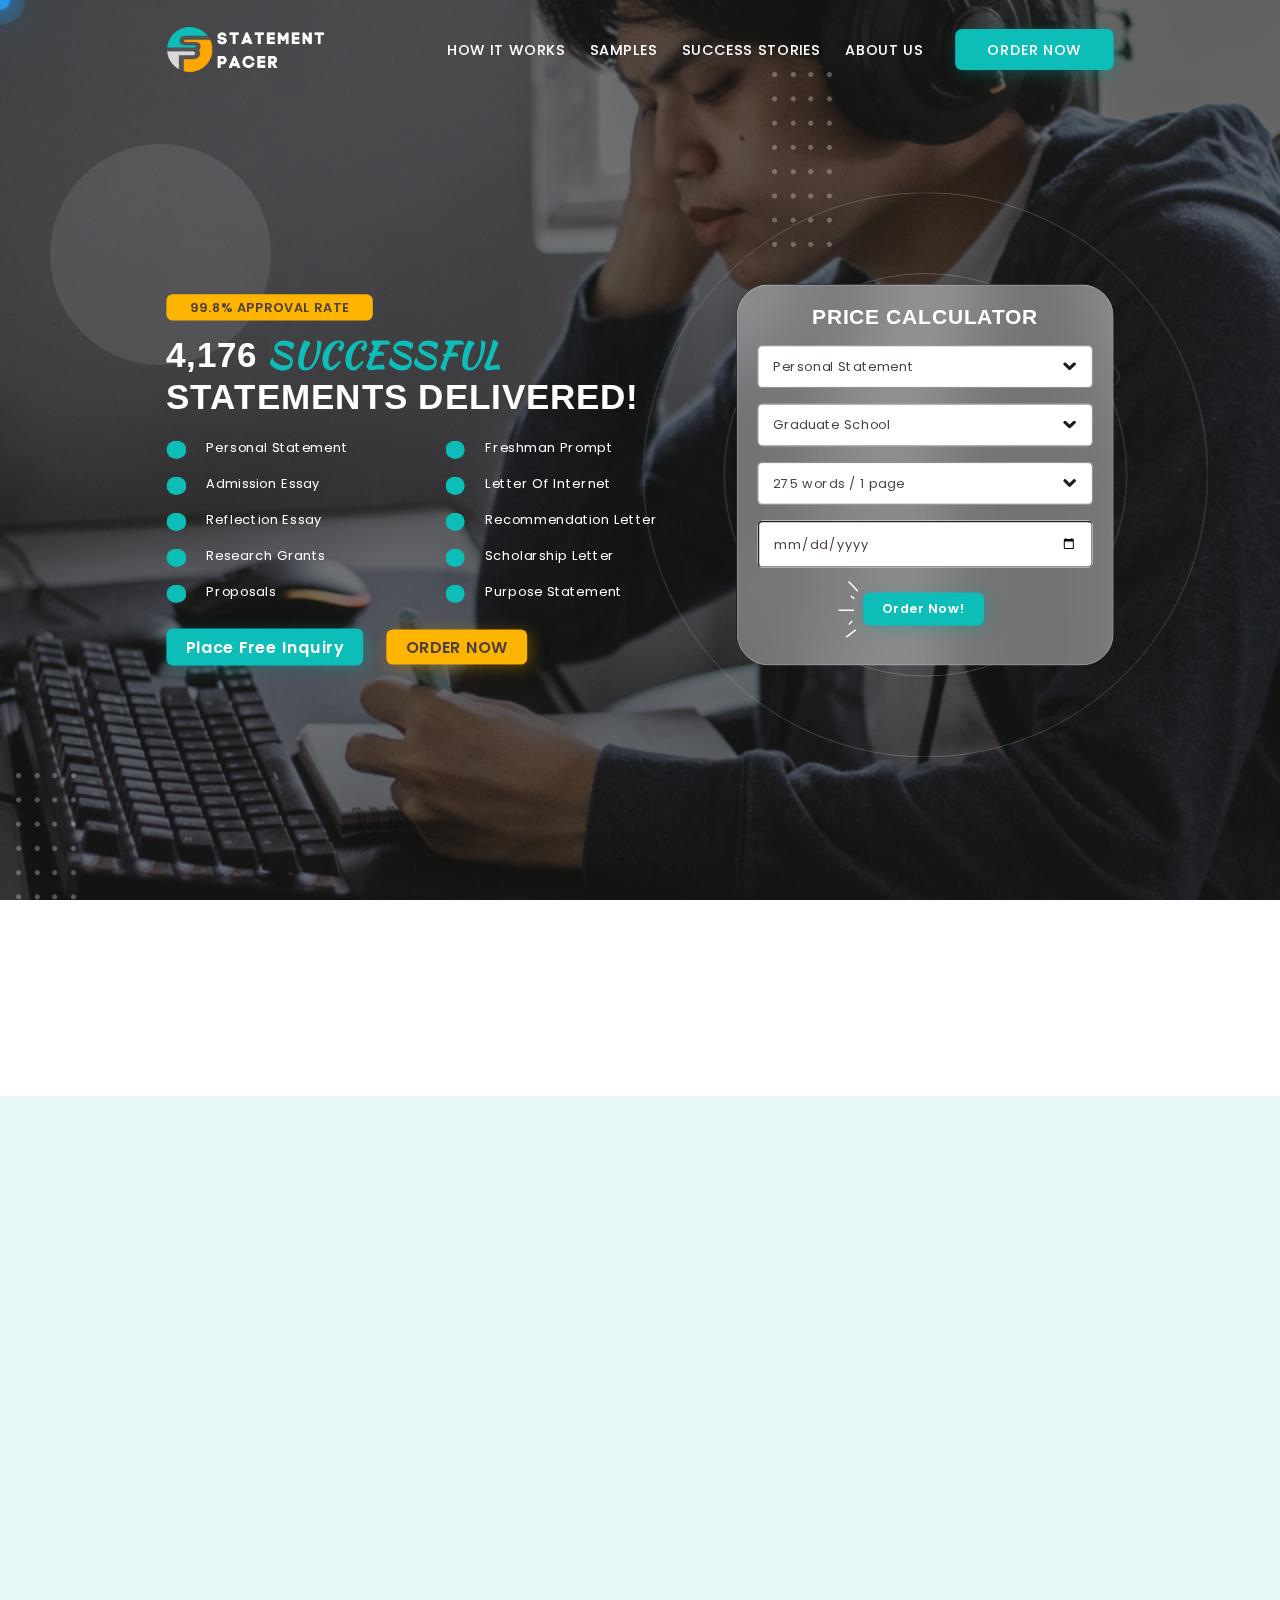
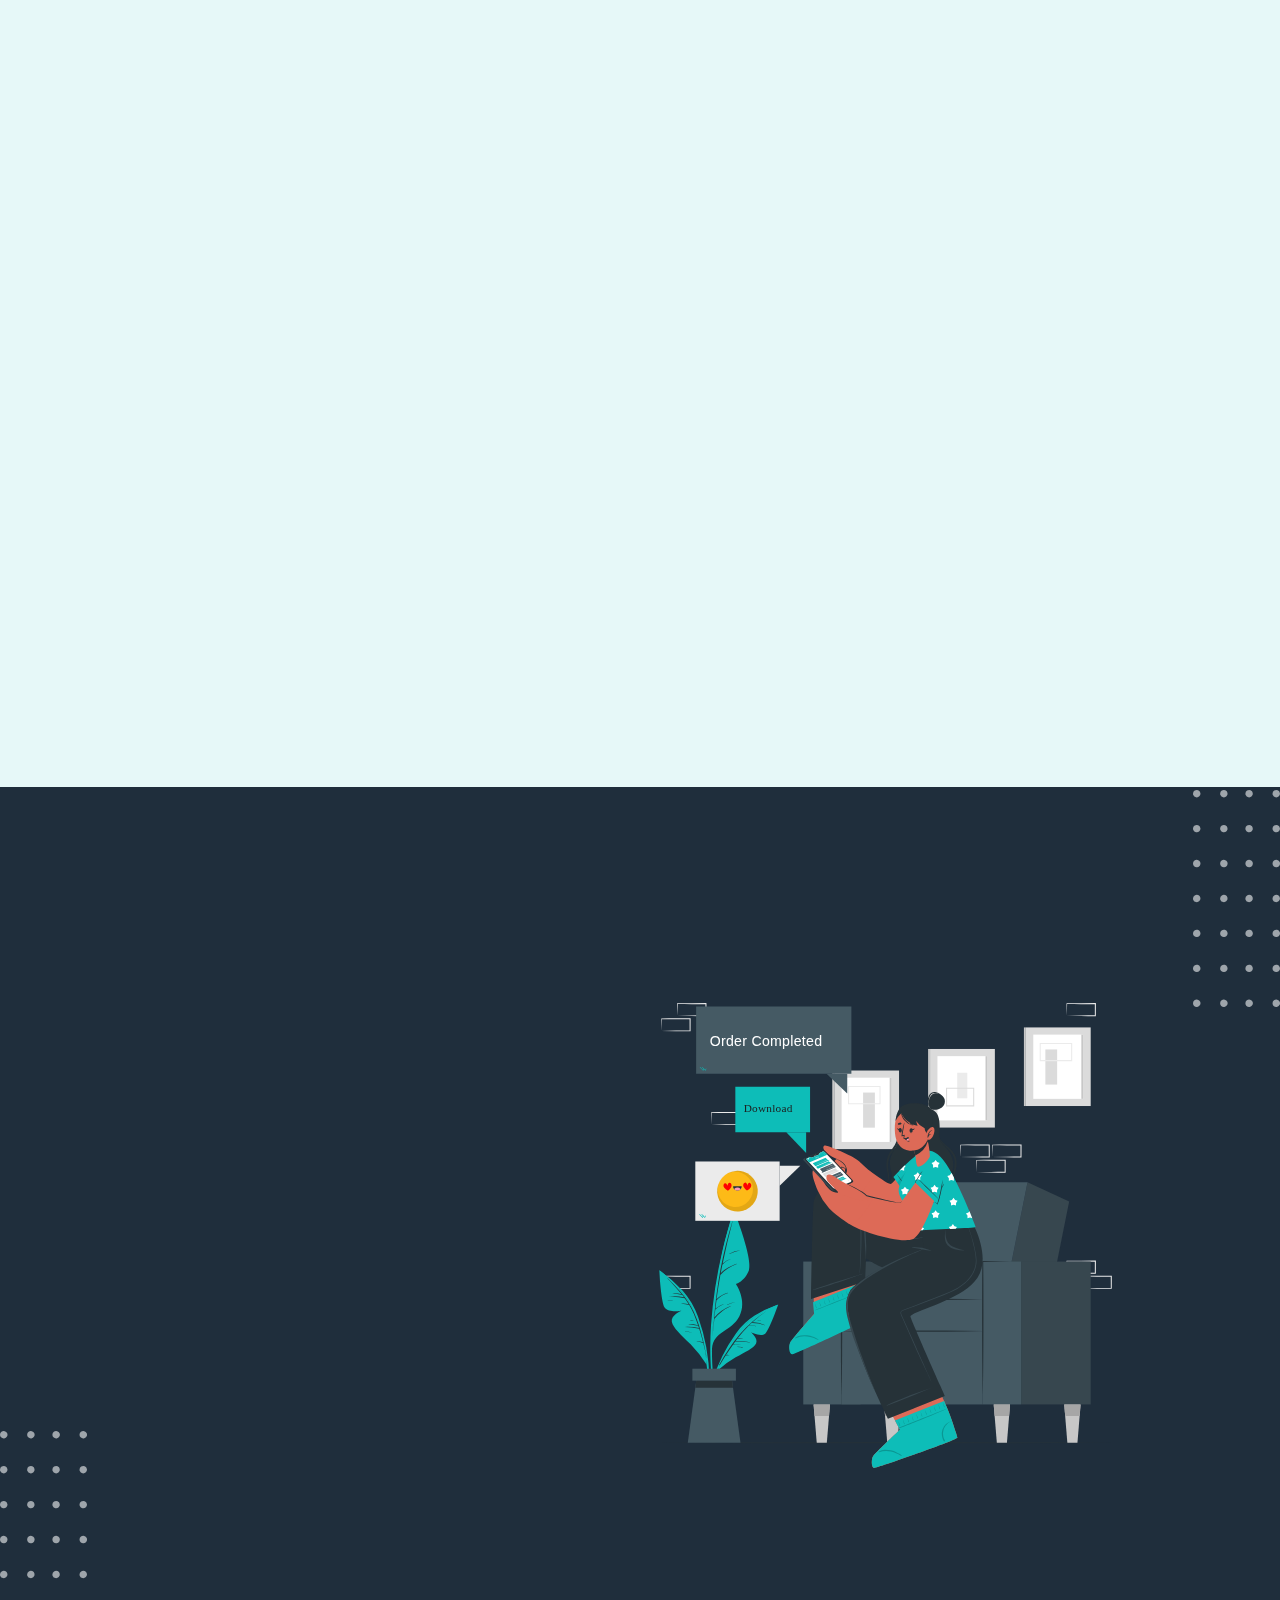
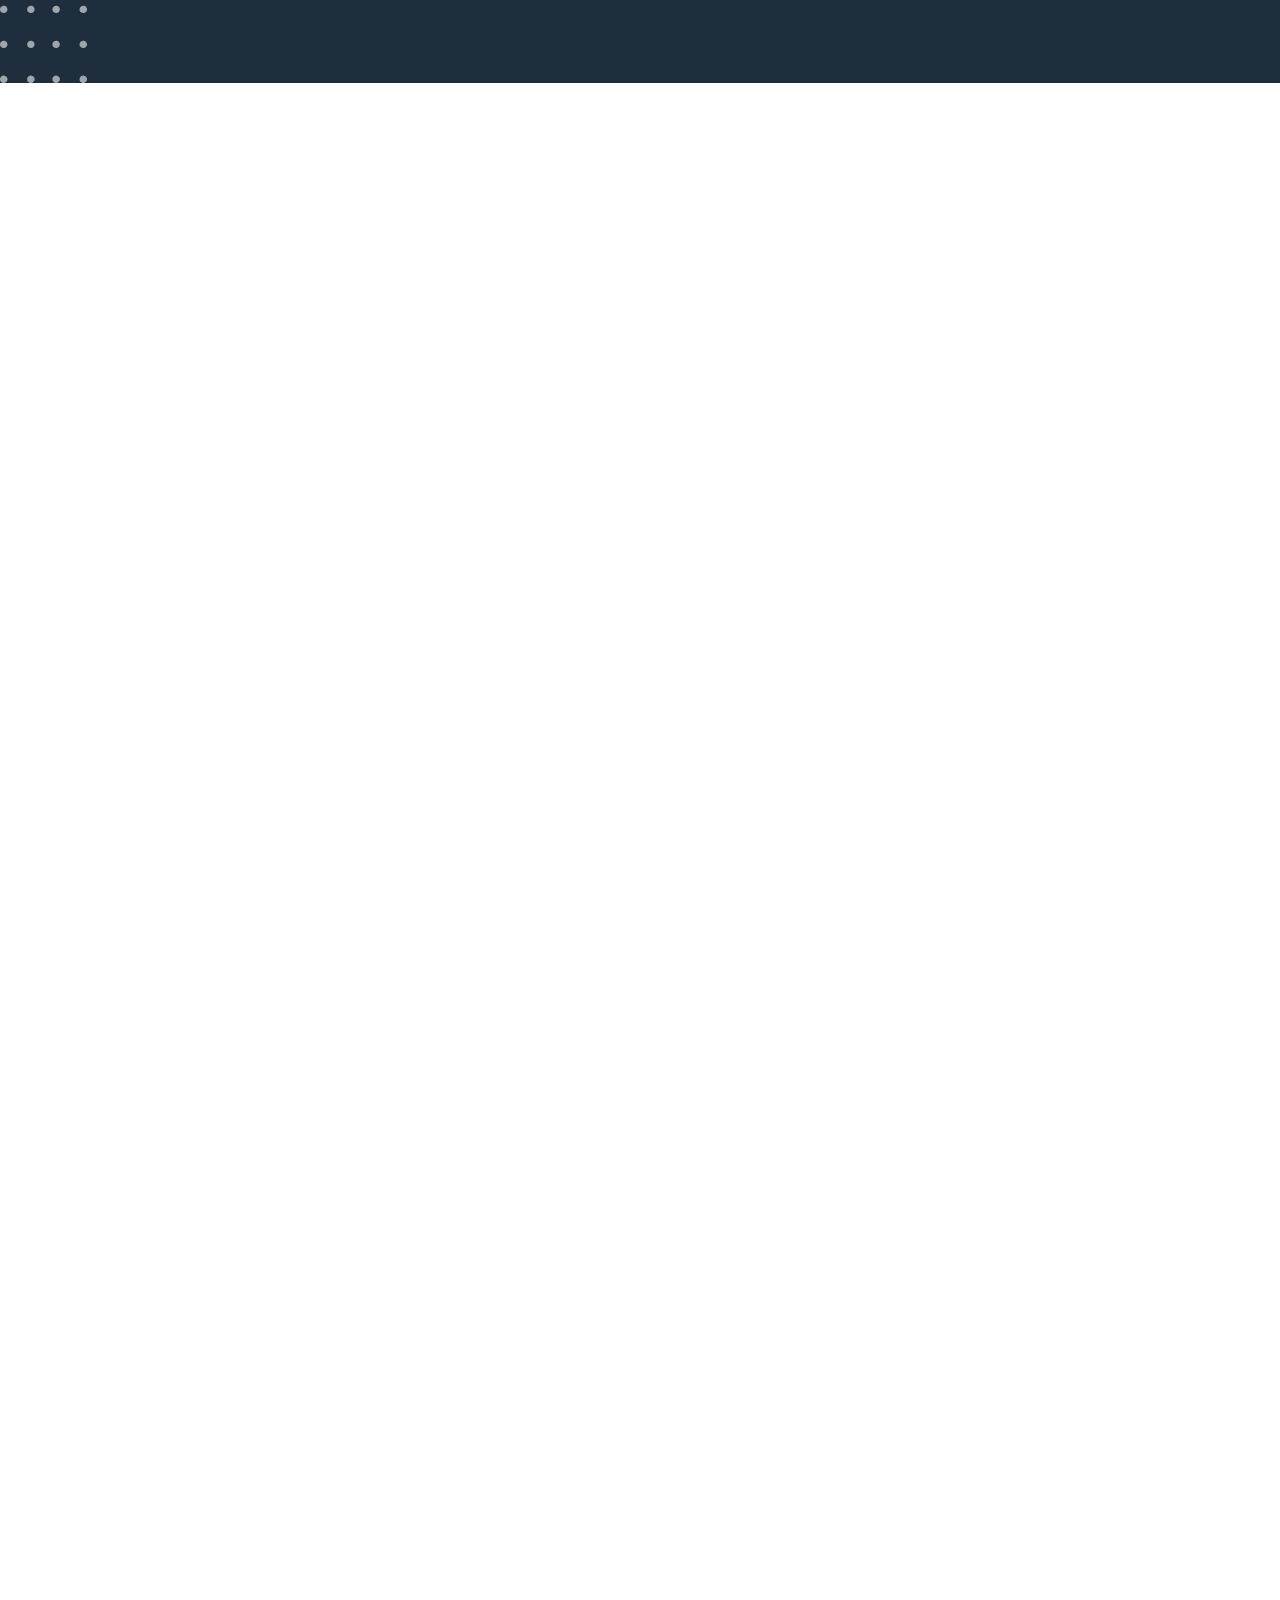
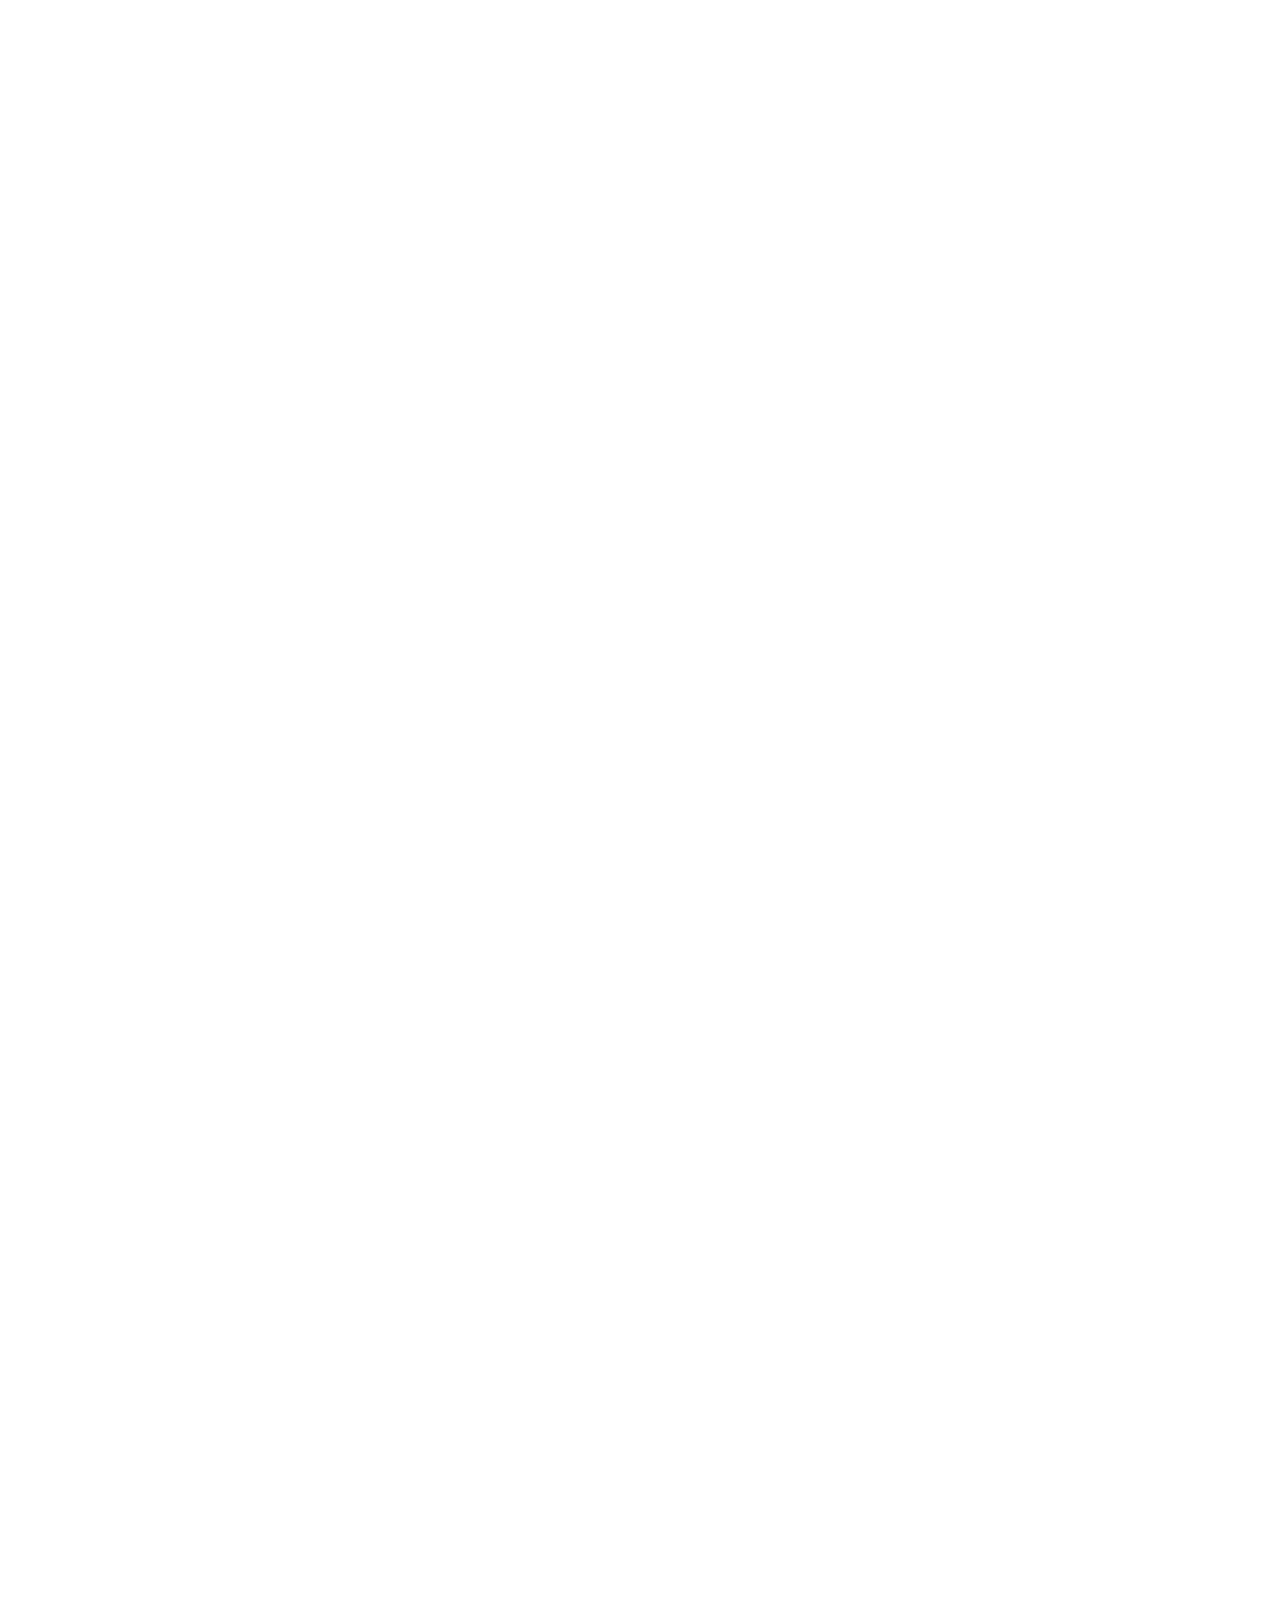
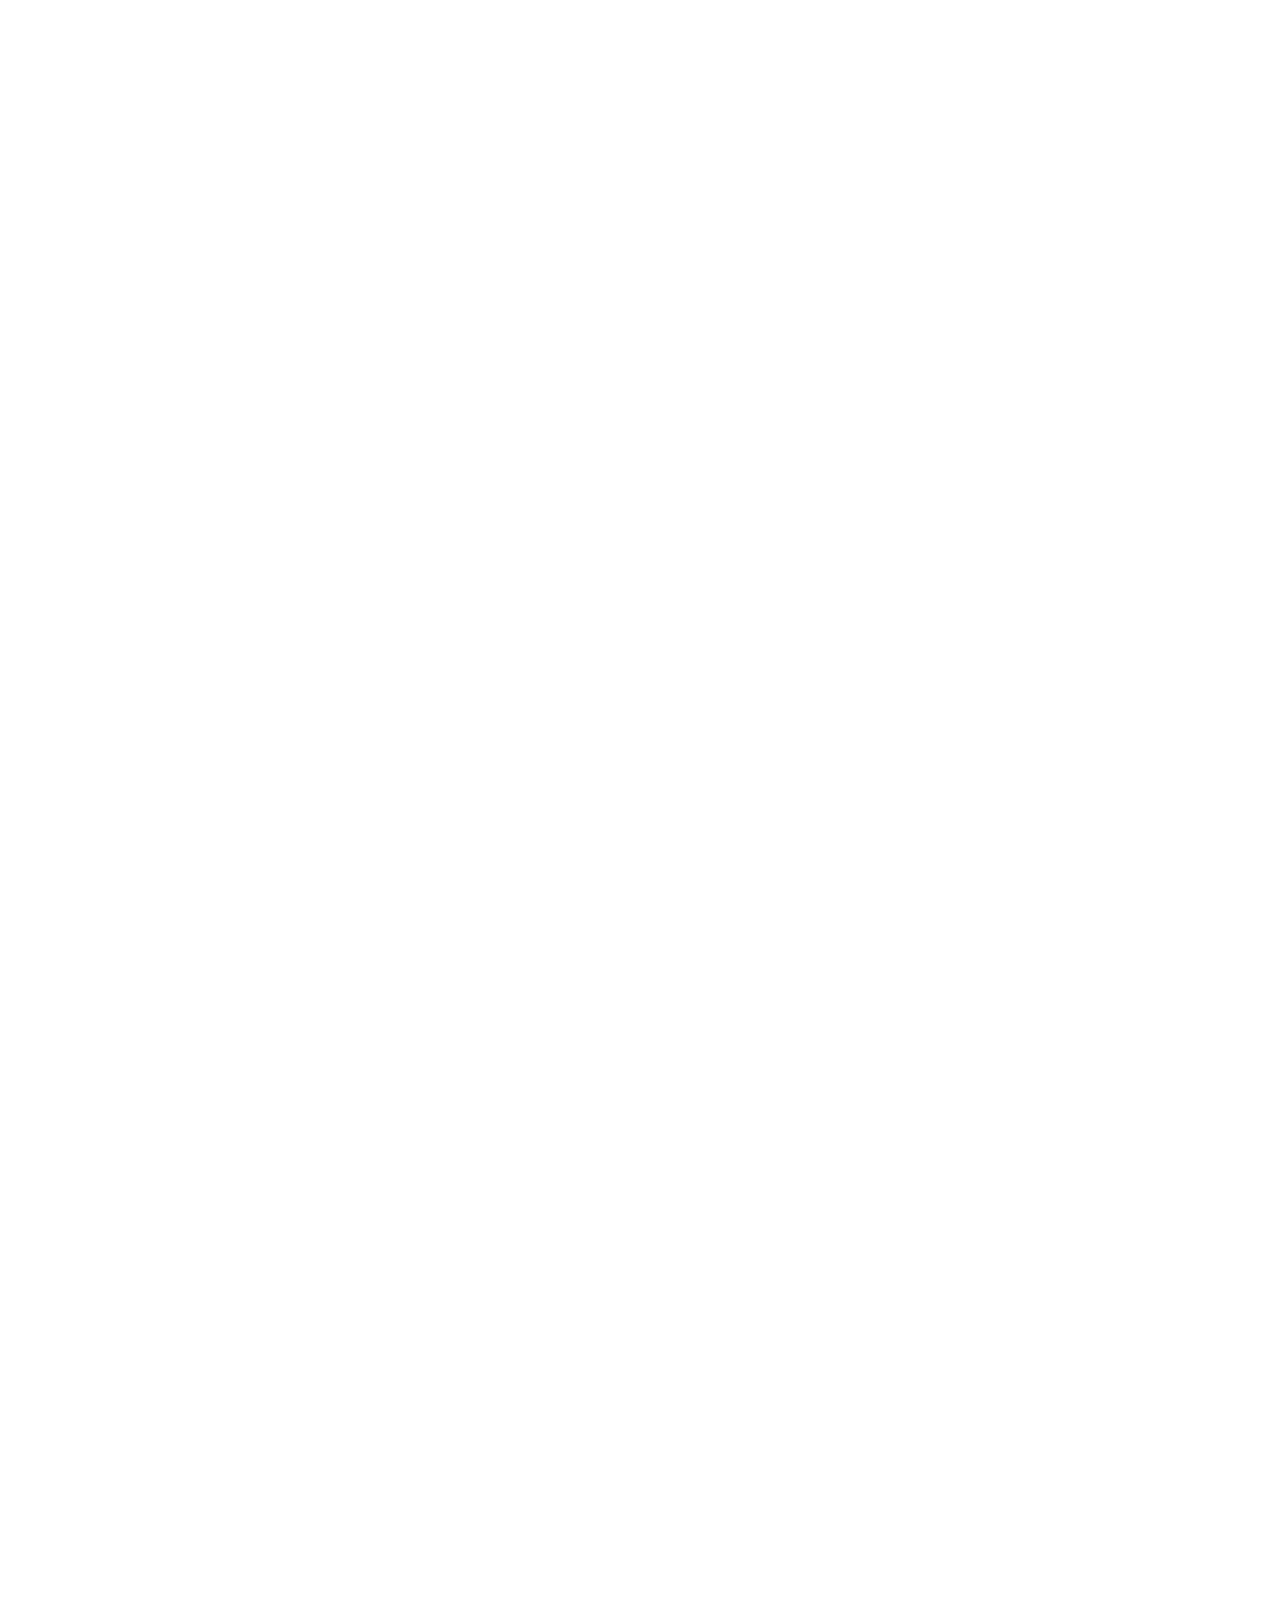
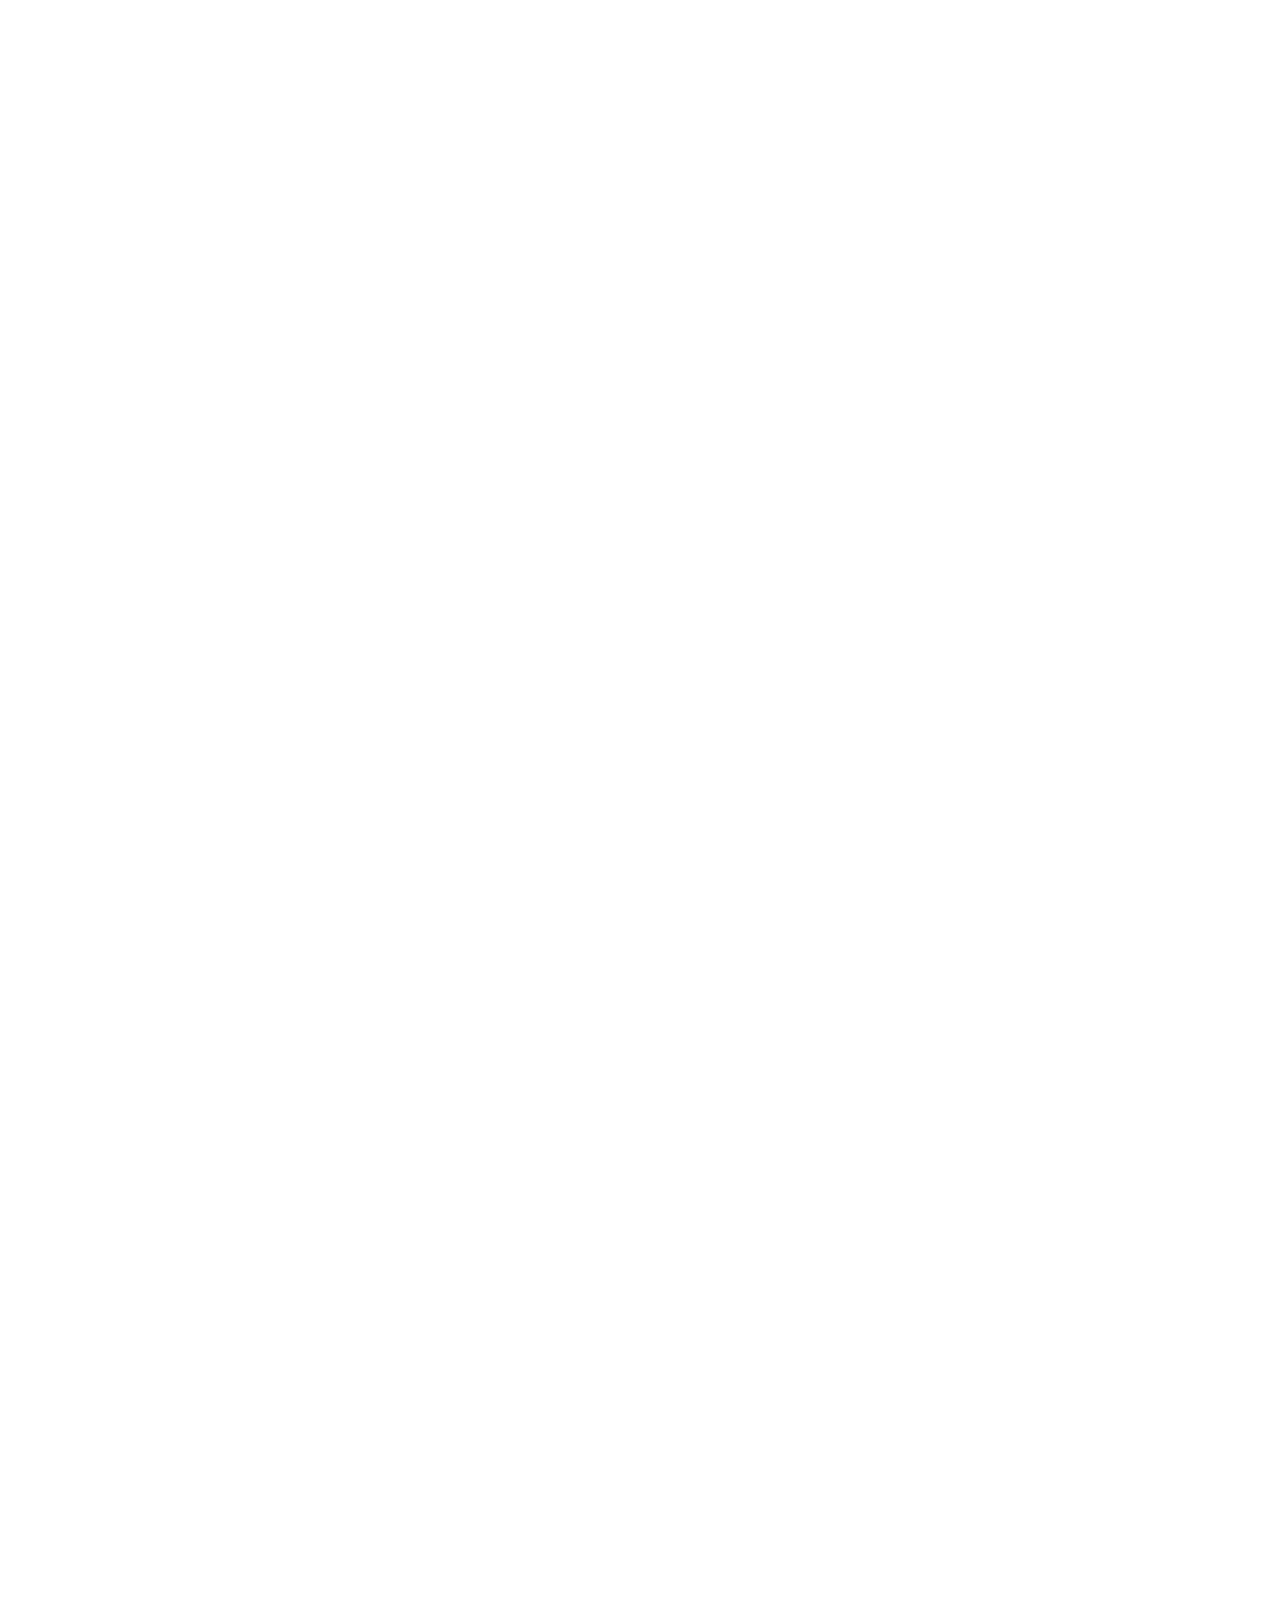
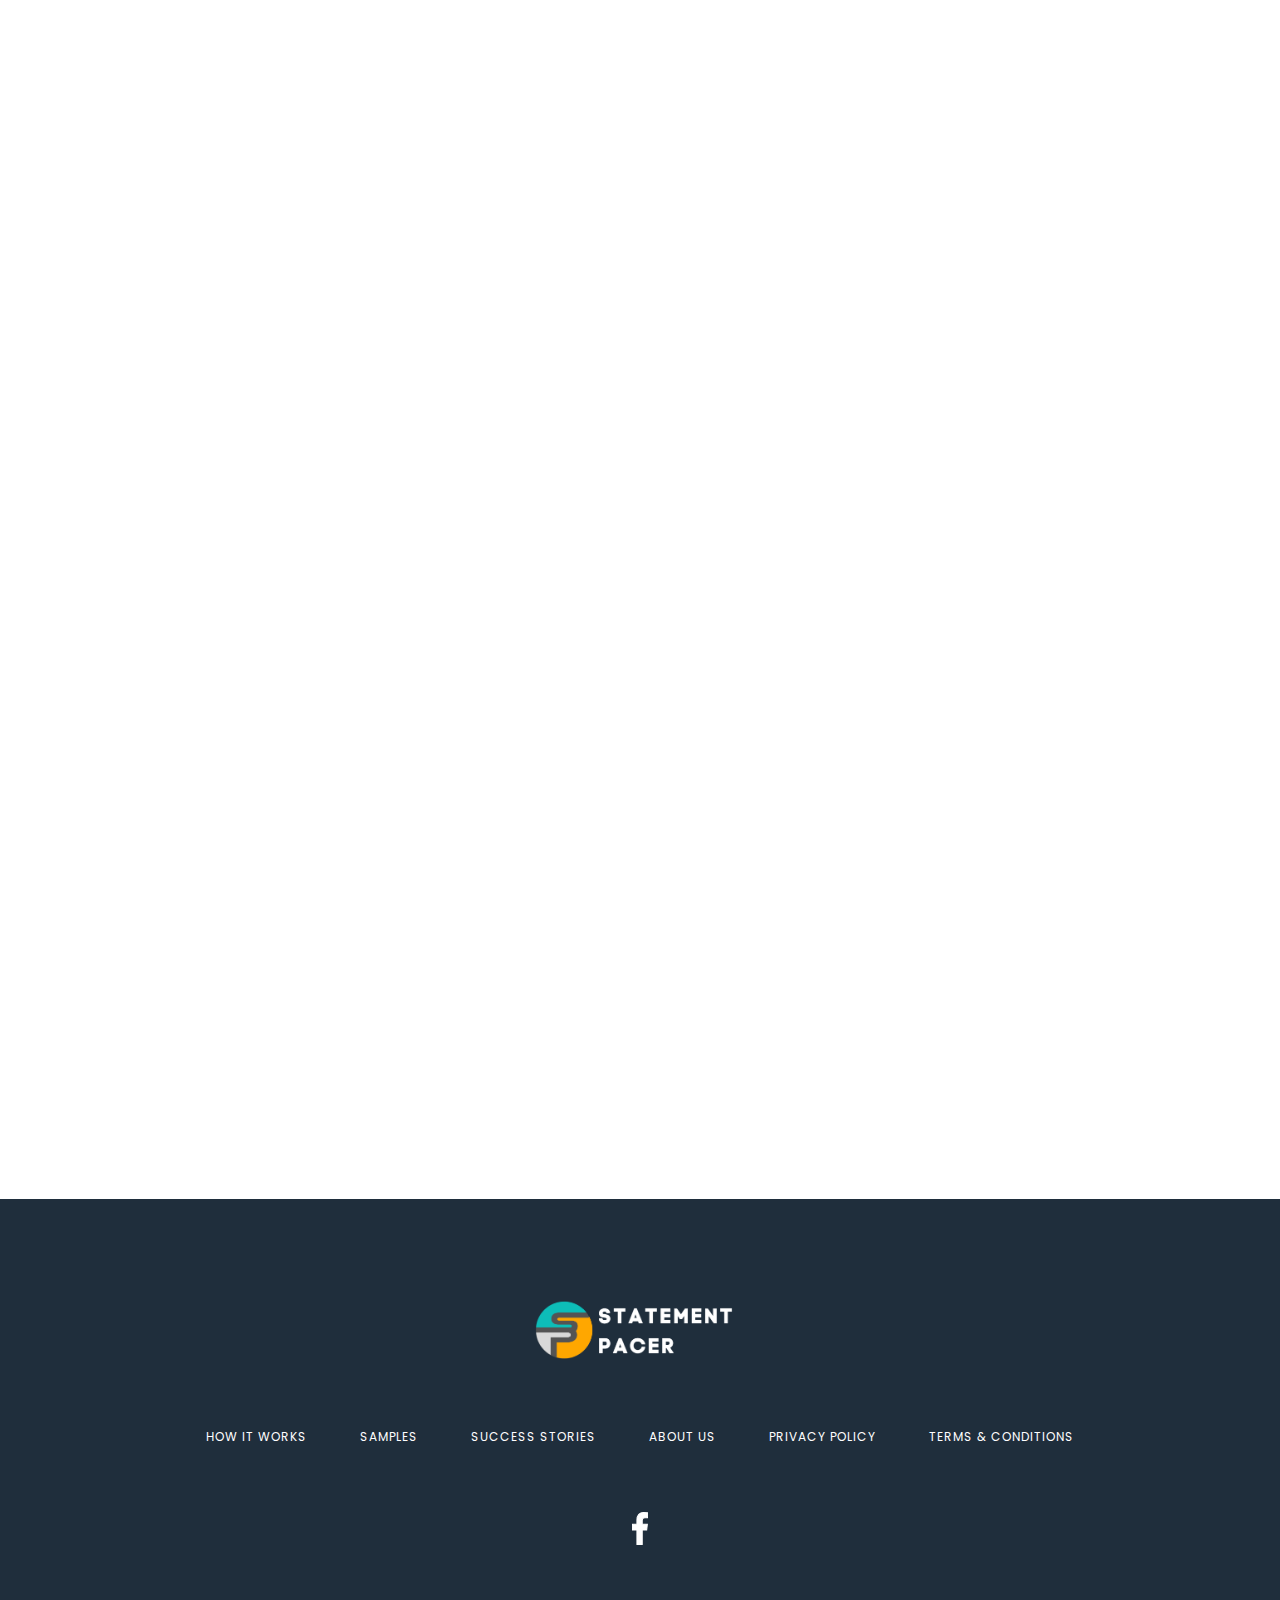
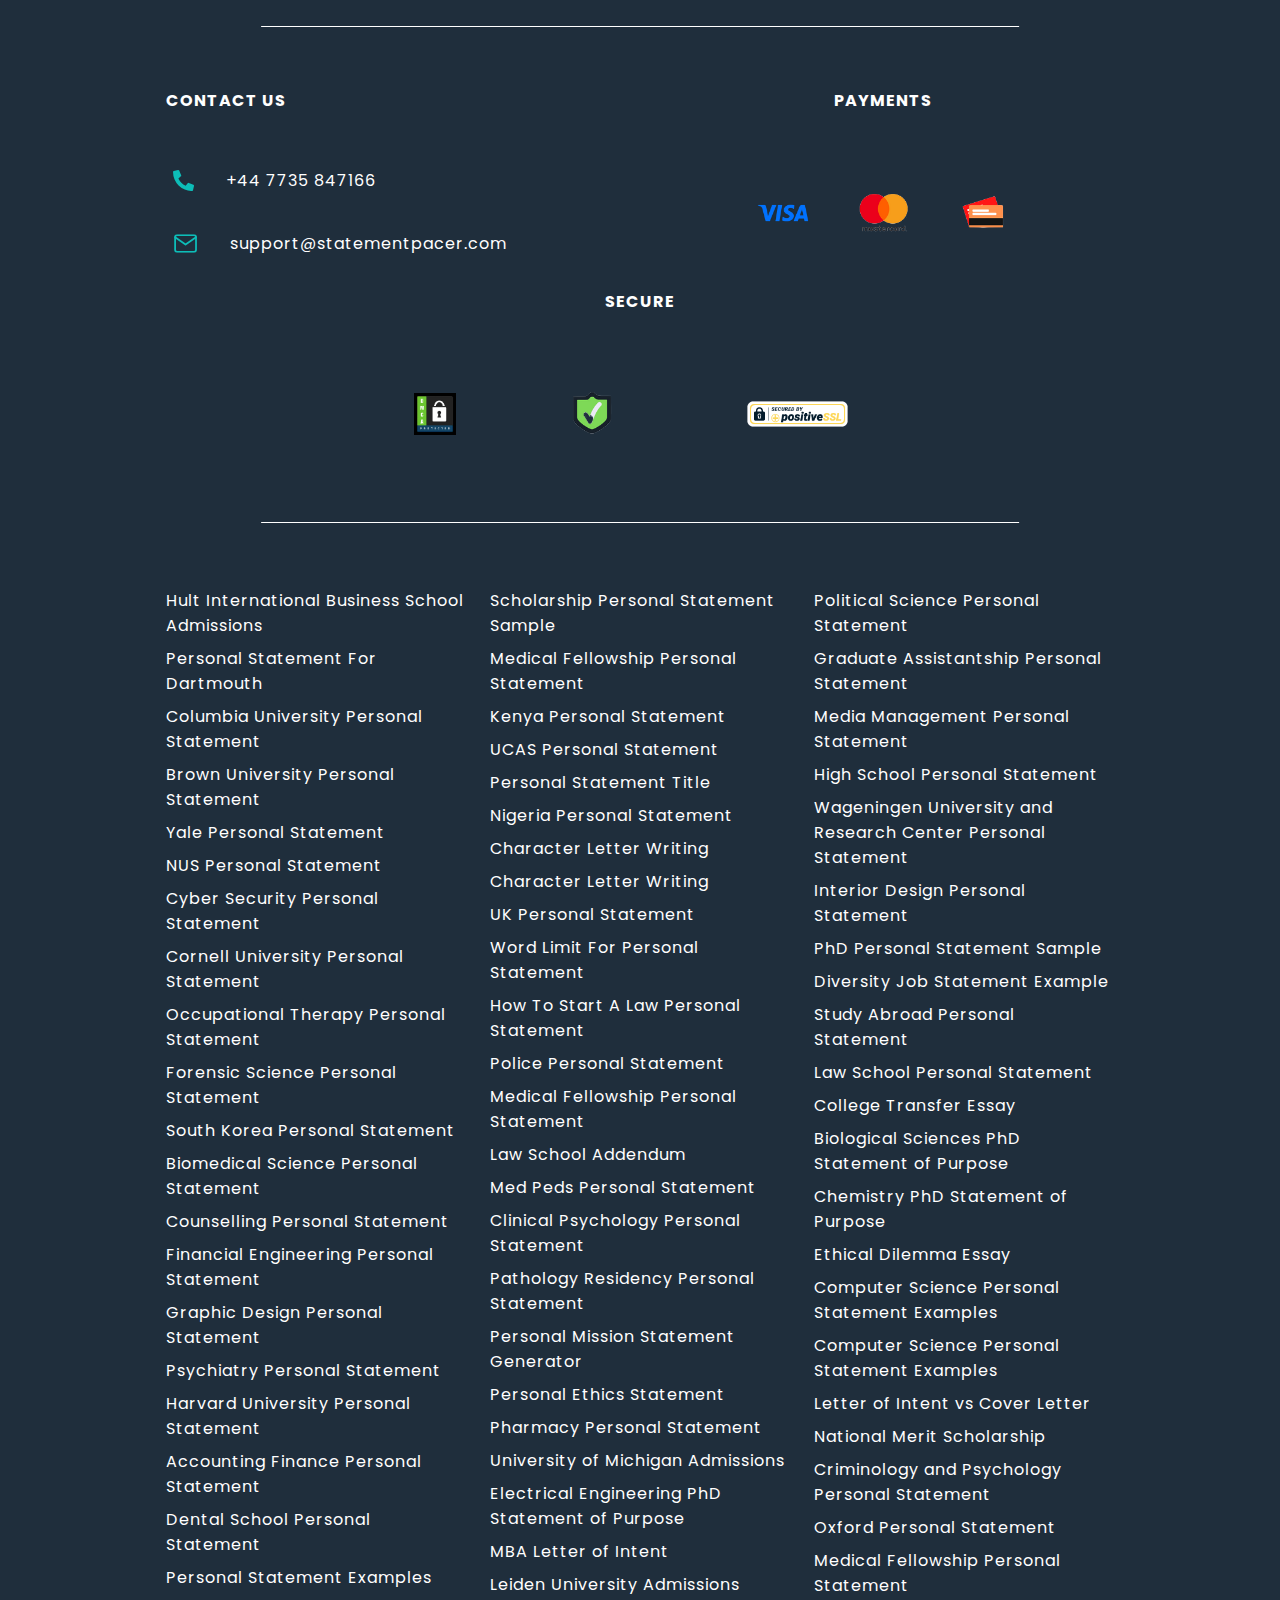
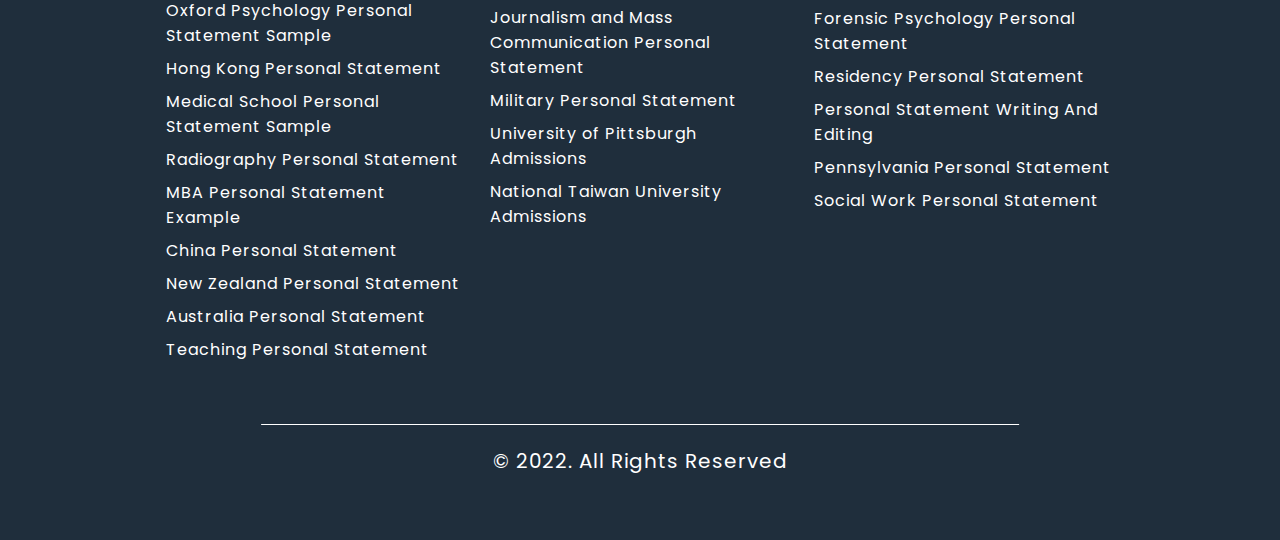
==== commit bf799e0a: "udpates navbar" ====
--- a/index.html
+++ b/index.html
@@ -4,7 +4,10 @@
     <meta charset="UTF-8" />
     <meta http-equiv="X-UA-Compatible" content="IE=edge" />
     <meta name="viewport" content="width=device-width, initial-scale=1.0" />
-    <meta name="facebook-domain-verification" content="rhkp616dje6opwod5uwfrcw985urei" />
+    <meta
+      name="facebook-domain-verification"
+      content="rhkp616dje6opwod5uwfrcw985urei"
+    />
 
     <link rel="stylesheet" href="./assets/css/aos.css" />
 
@@ -115,7 +118,7 @@
             <a
               class="no-tt btn btn-primary"
               href="https://login.statementpacer.com/"
-              >MY ACCOUNT</a
+              >ORDER NOW</a
             >
           </div>
           <input
@@ -224,7 +227,7 @@
                     <option>Motivation Letter</option>
                     <option>Readmission Letter</option>
                     <option>Research Statement</option>
-                    <option>Scholarshop Essay</option>
+                    <option>Scholarship Essay</option>
                     <option>Statement of Purpose</option>
                     <option>Transfer Prompt</option>
                     <option>Waiver Request Letter</option>
@@ -831,7 +834,11 @@
                 >
                   <input type="email" placeholder="Enter email address" />
 
-                  <a href="https://login.statementpacer.com/" class="ms-3 btn btn-accent fw-600">Submit</a>
+                  <a
+                    href="https://login.statementpacer.com/"
+                    class="ms-3 btn btn-accent fw-600"
+                    >Submit</a
+                  >
                 </div>
               </div>
             </div>
@@ -1165,7 +1172,7 @@
                       <li class="custom-list-item">Motivation Letter</li>
                       <li class="custom-list-item">Readmission Letter</li>
                       <li class="custom-list-item">Research Statement</li>
-                      <li class="custom-list-item">Scholarshop Essay</li>
+                      <li class="custom-list-item">Scholarship Essay</li>
                       <li class="custom-list-item">Statement of Purpose</li>
                       <li class="custom-list-item">Transfer Prompt</li>
                       <li class="custom-list-item">Waiver Request Letter</li>
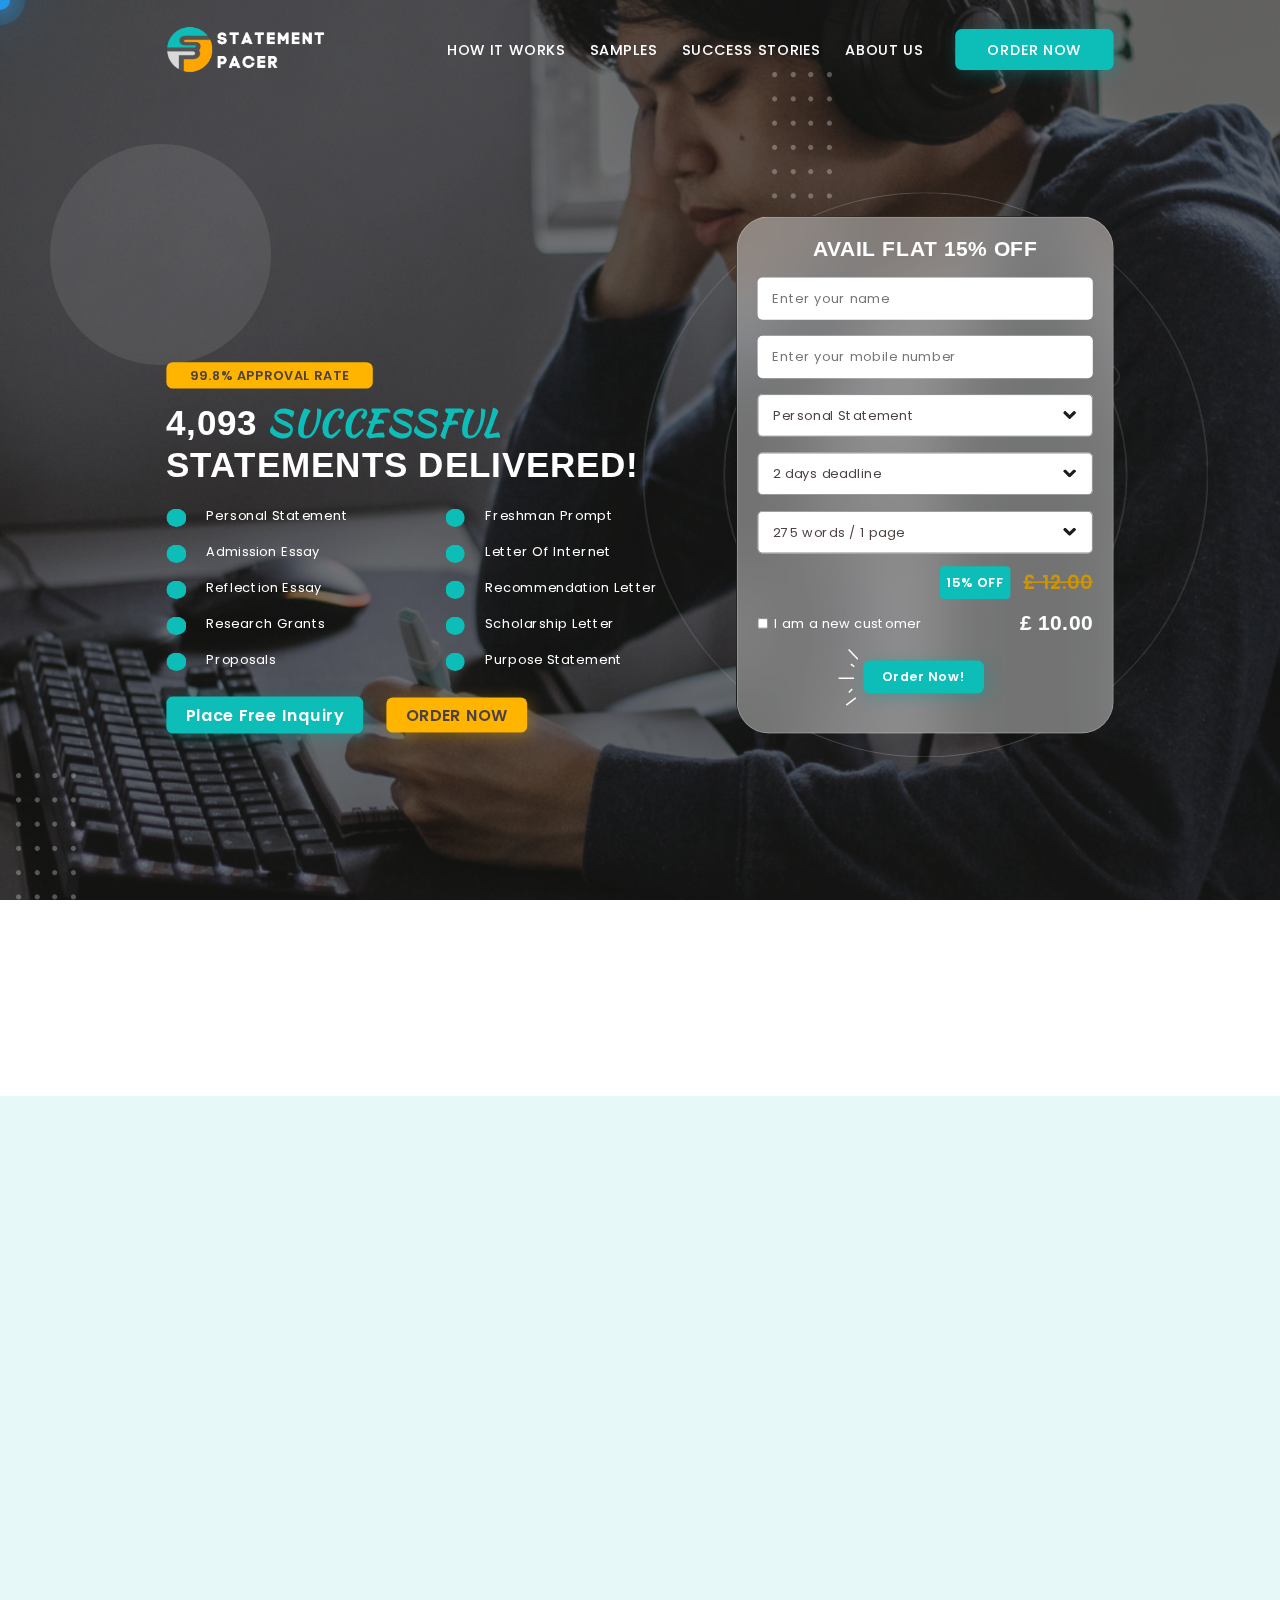
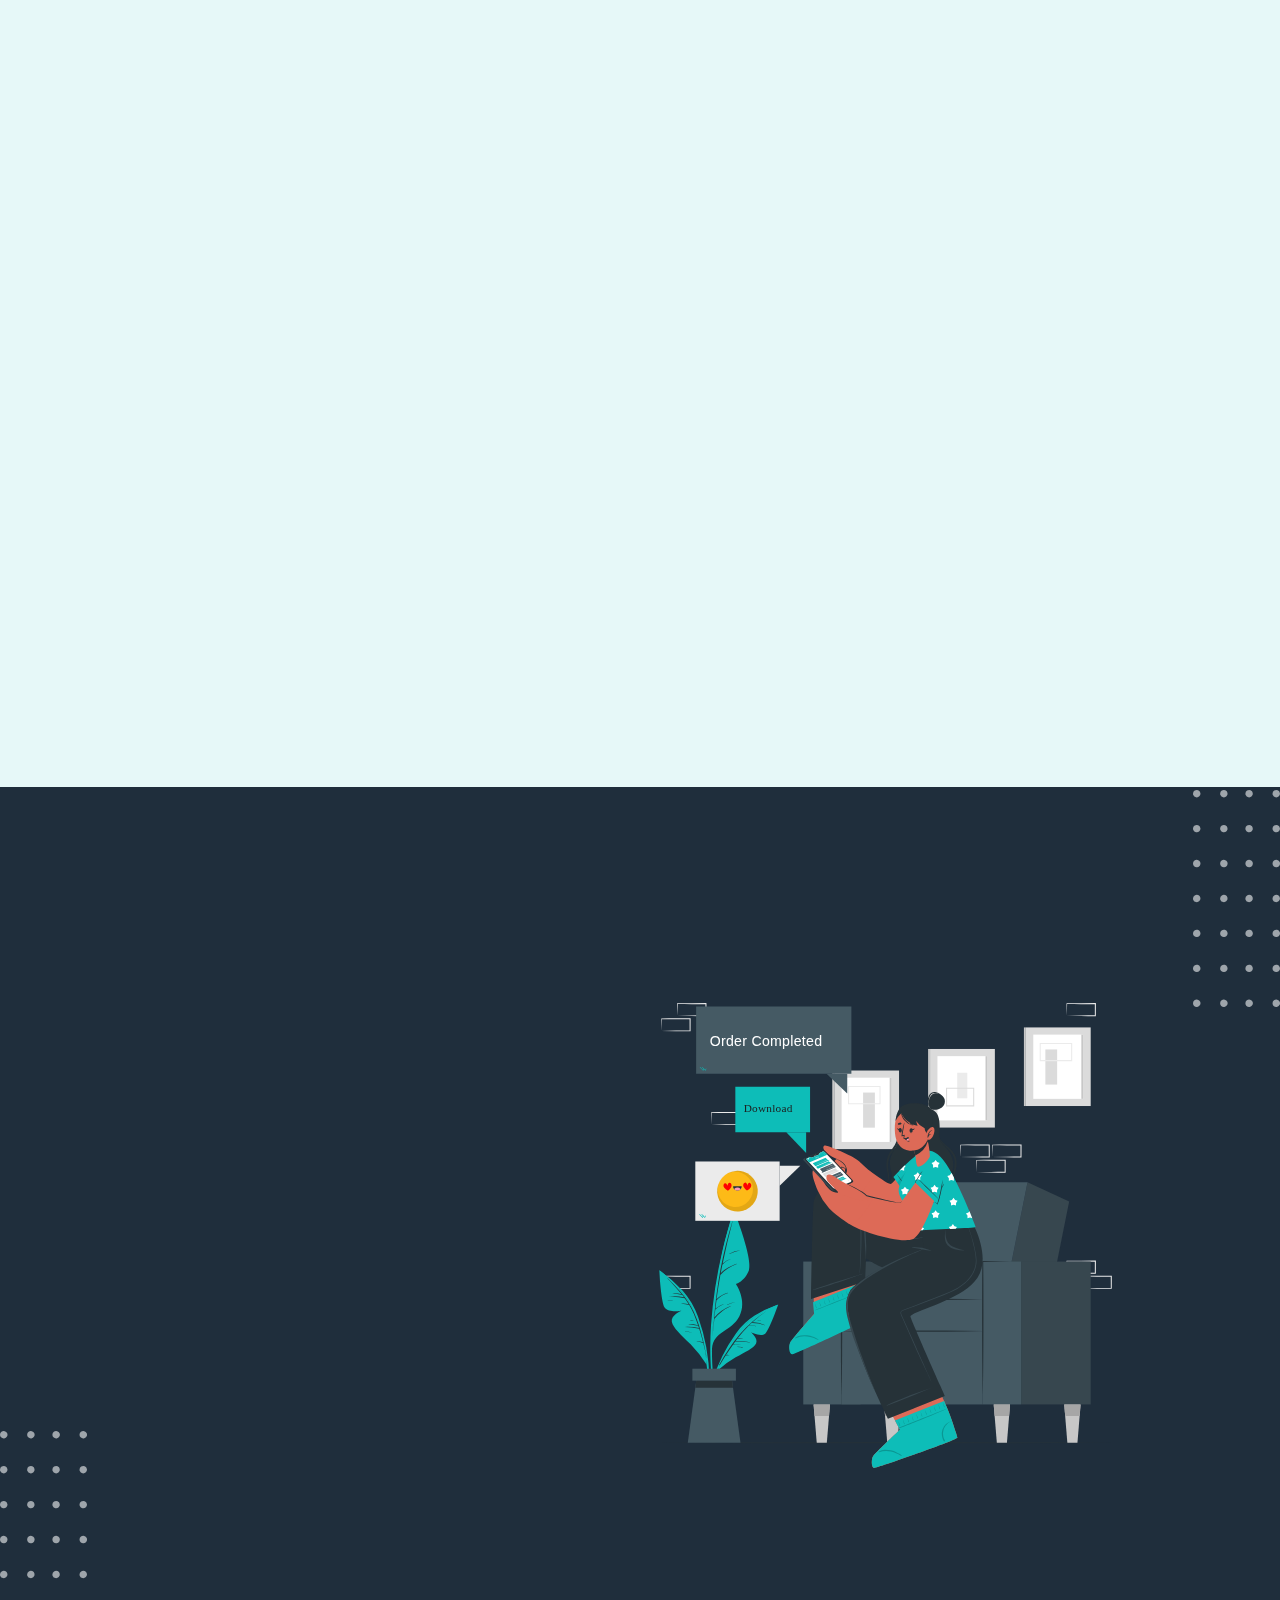
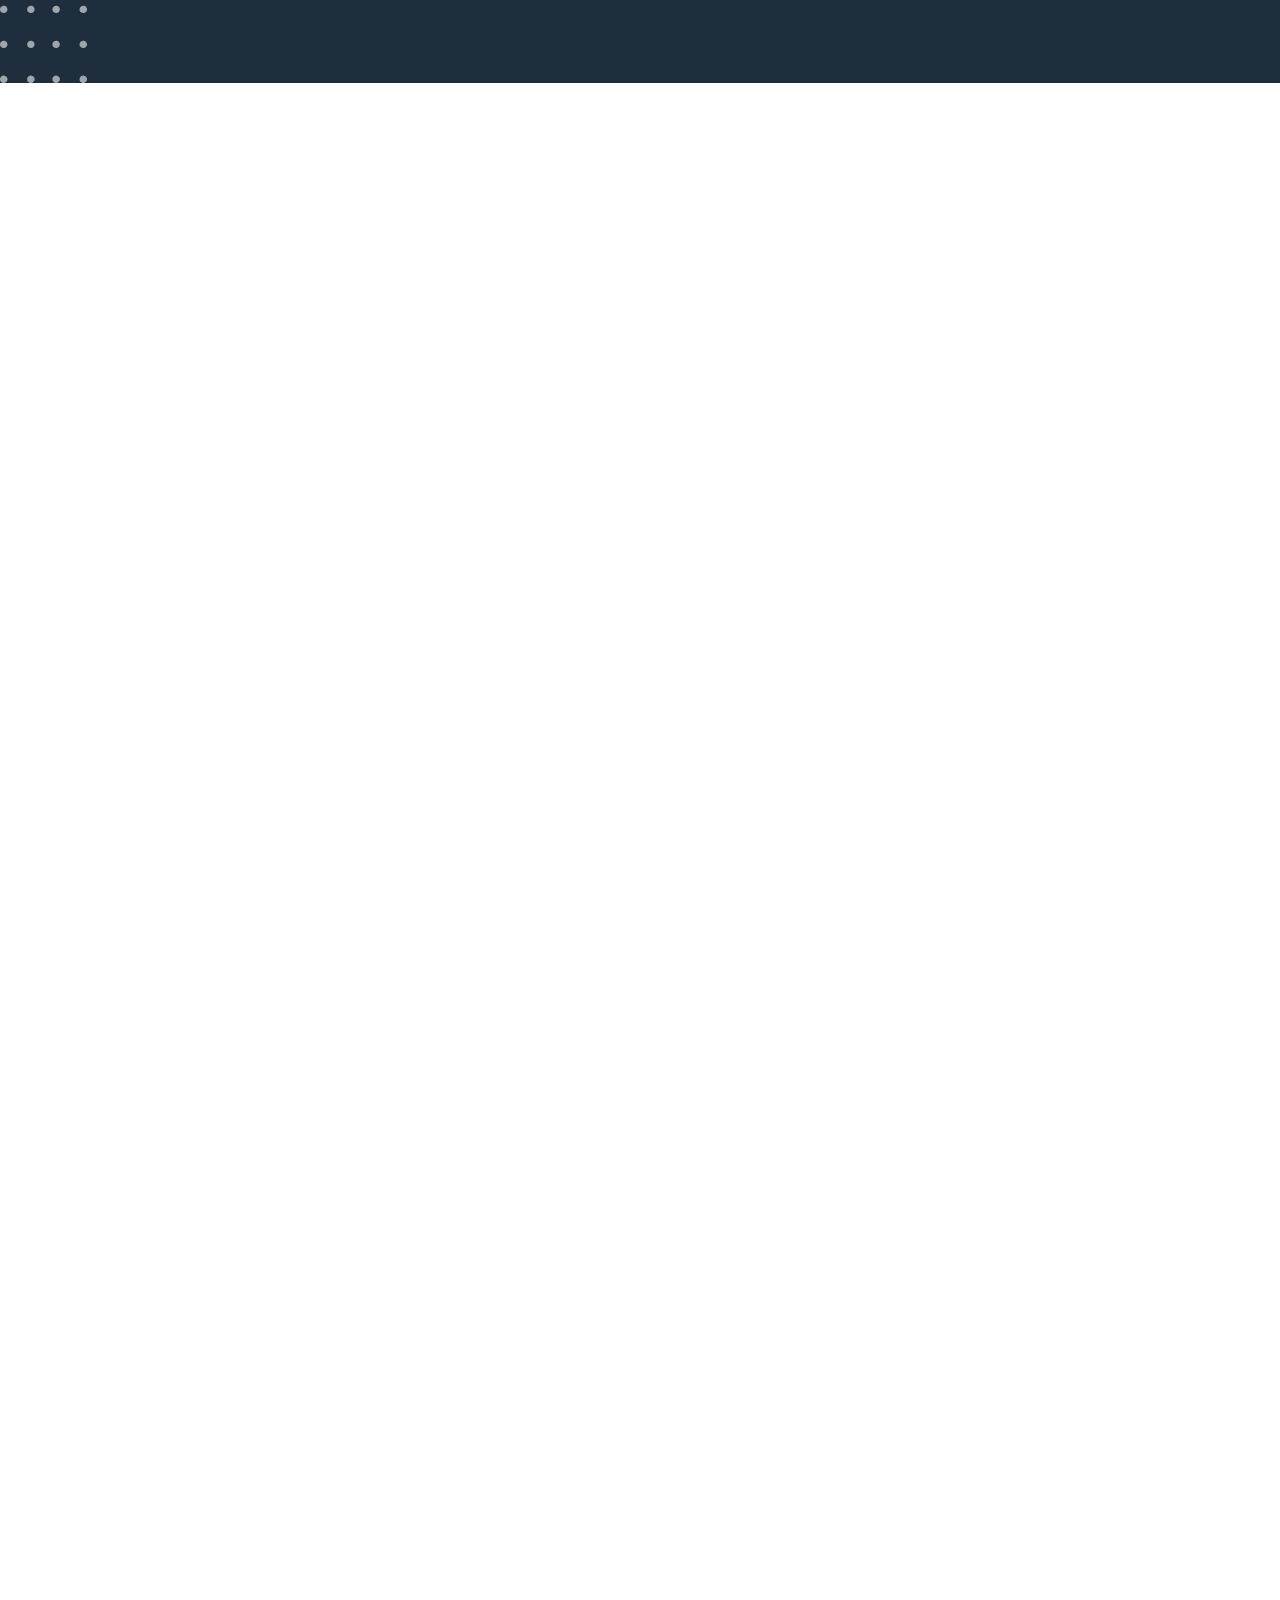
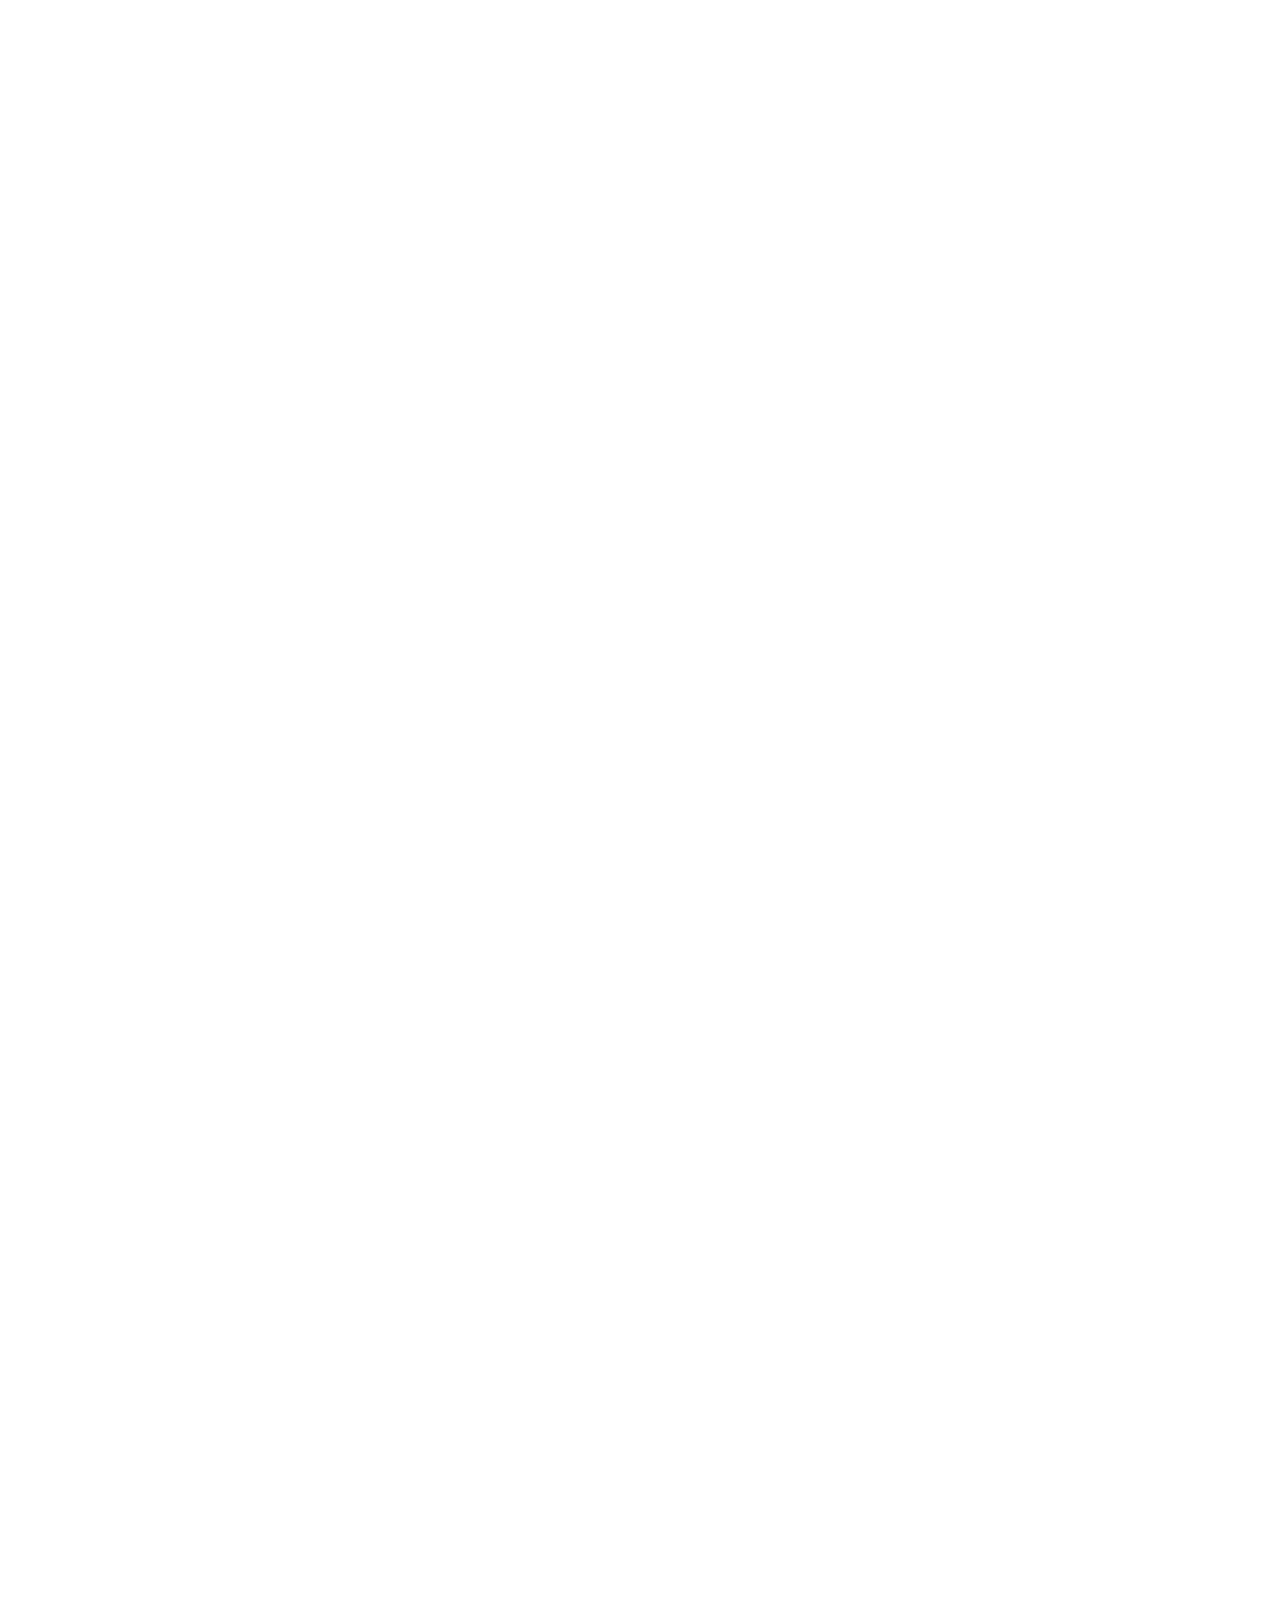
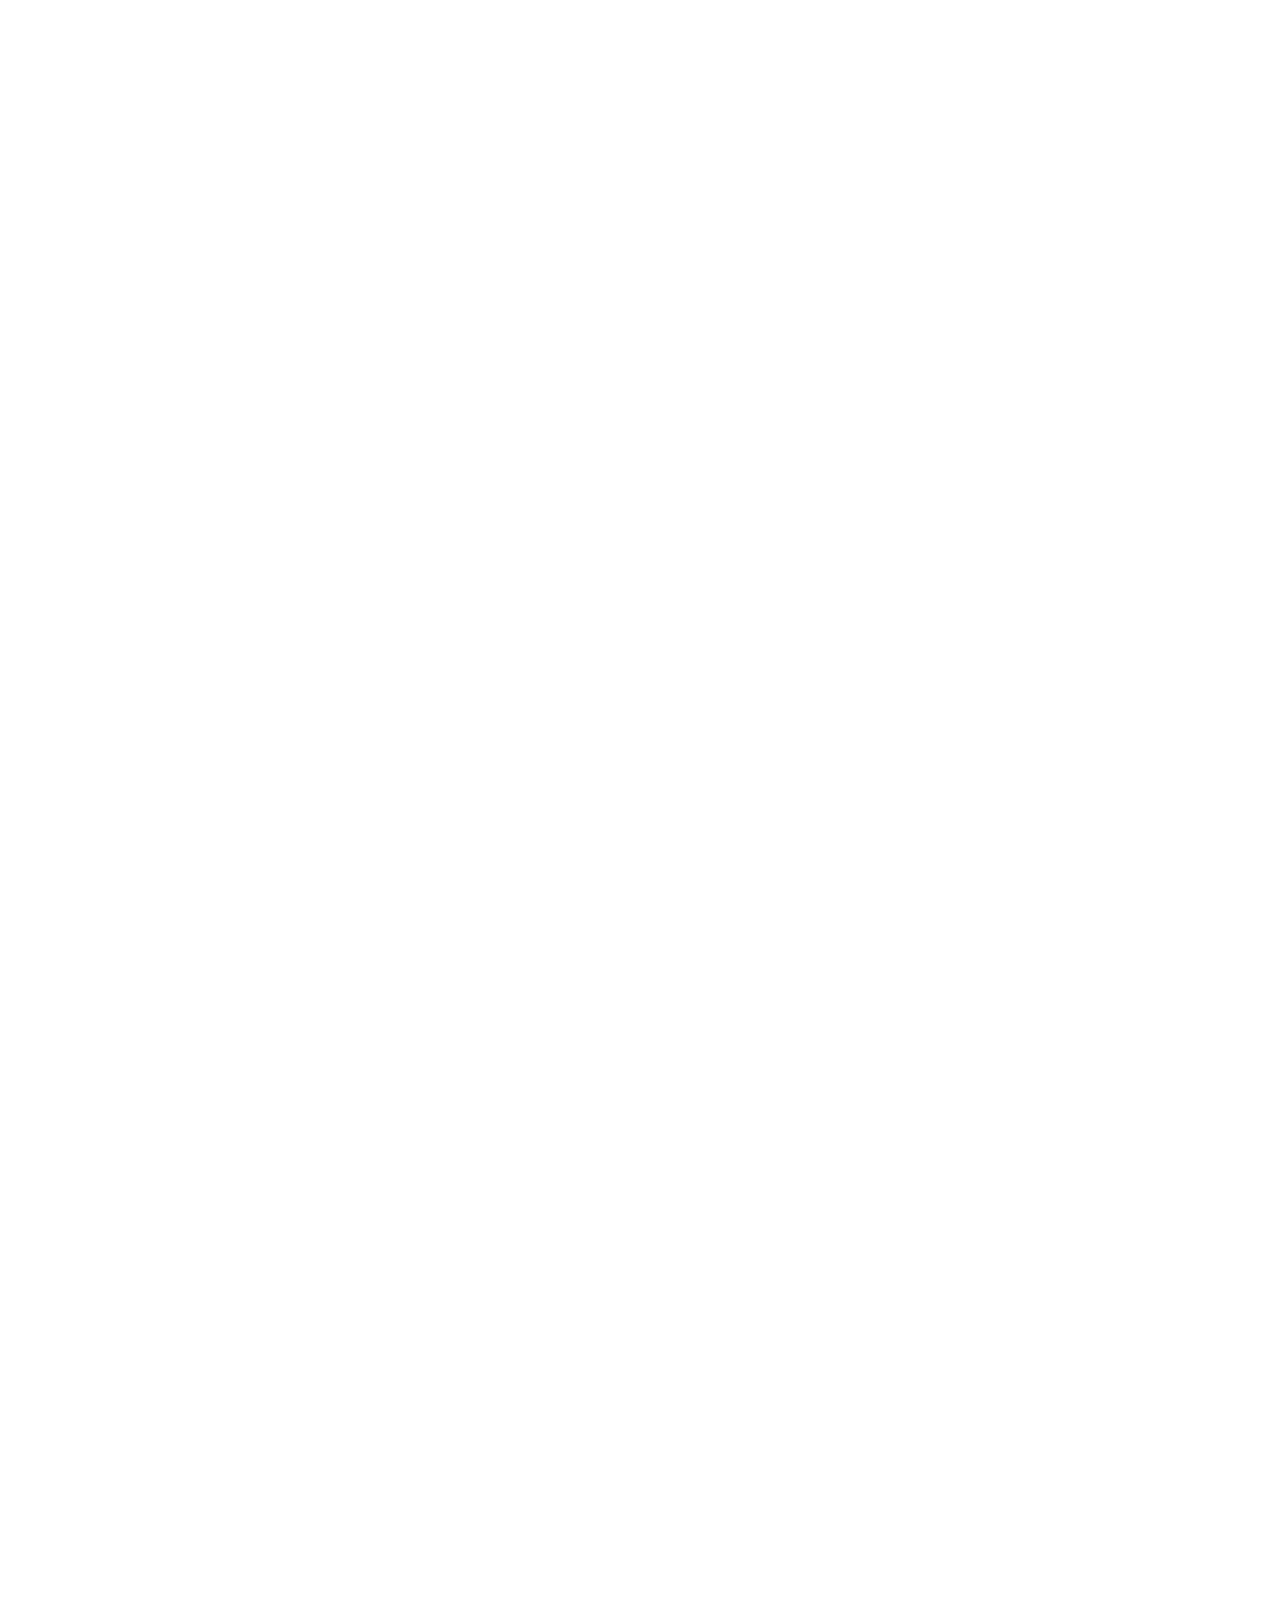
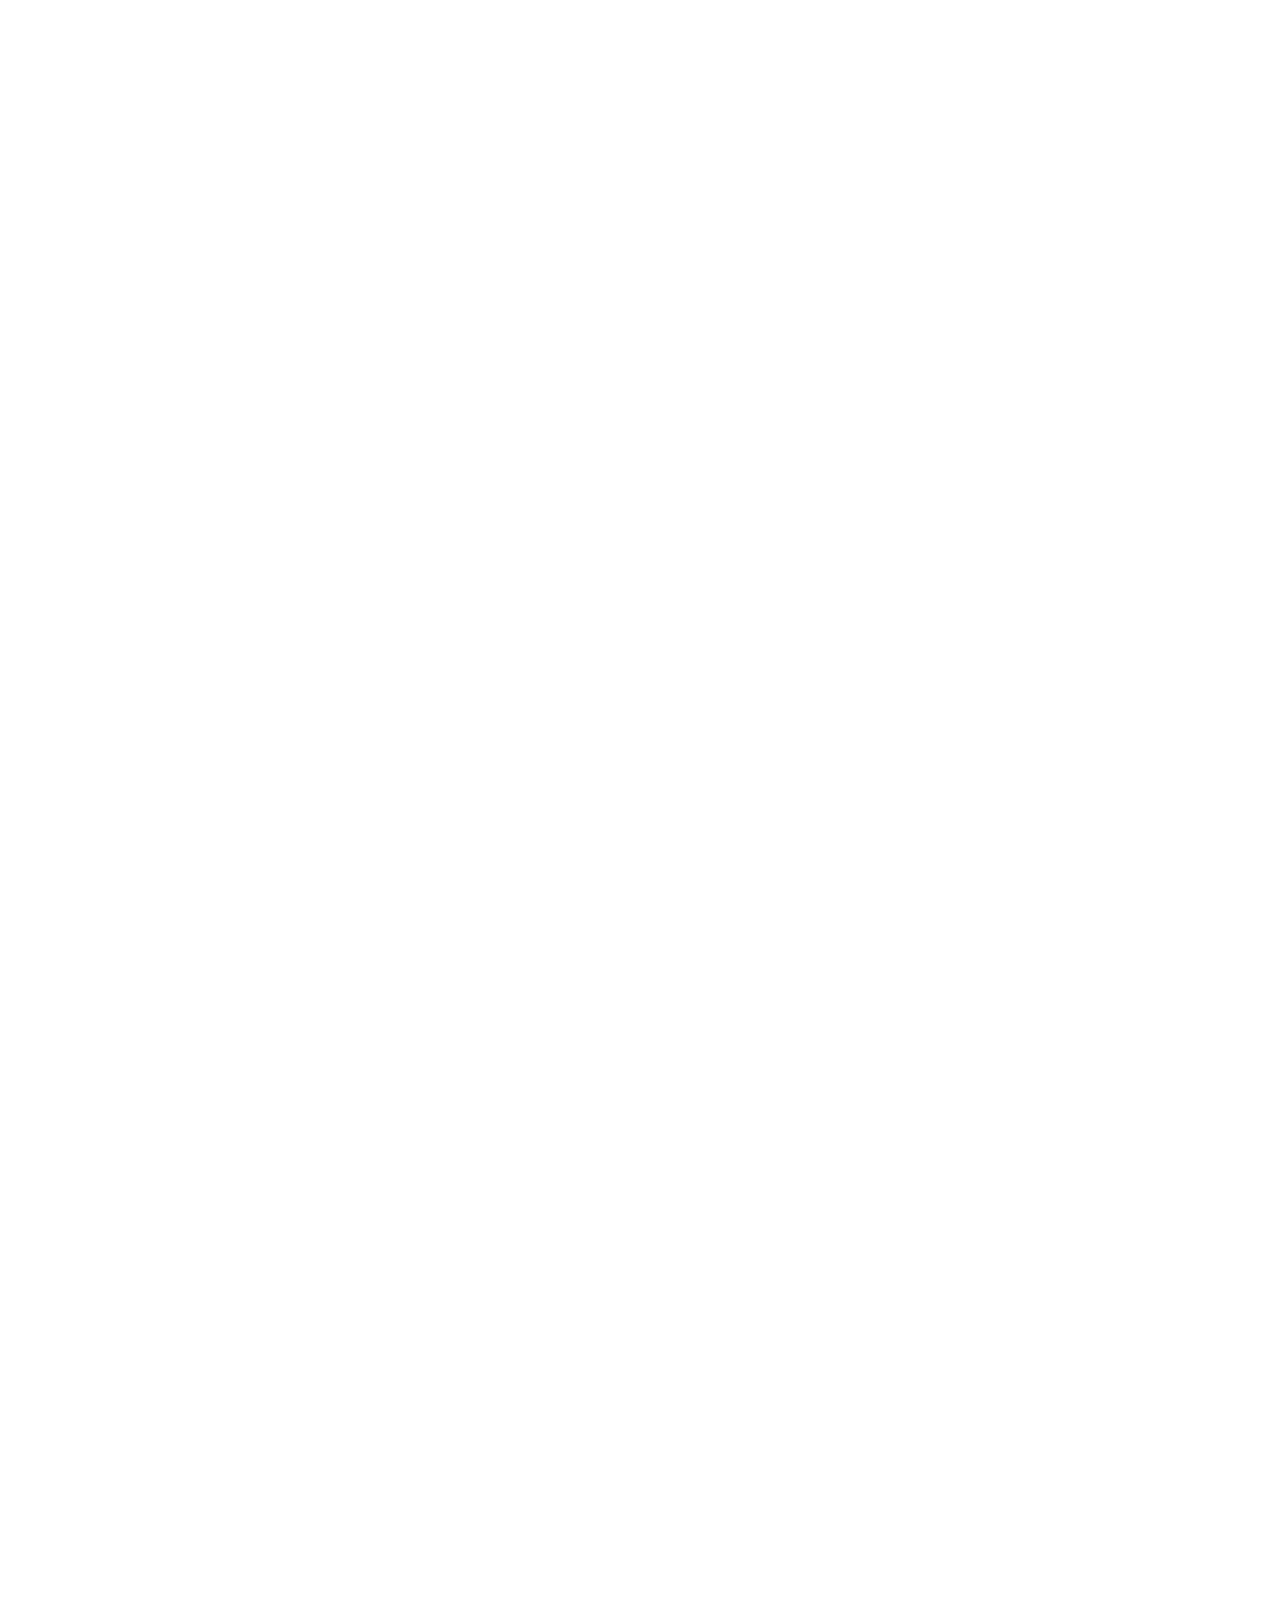
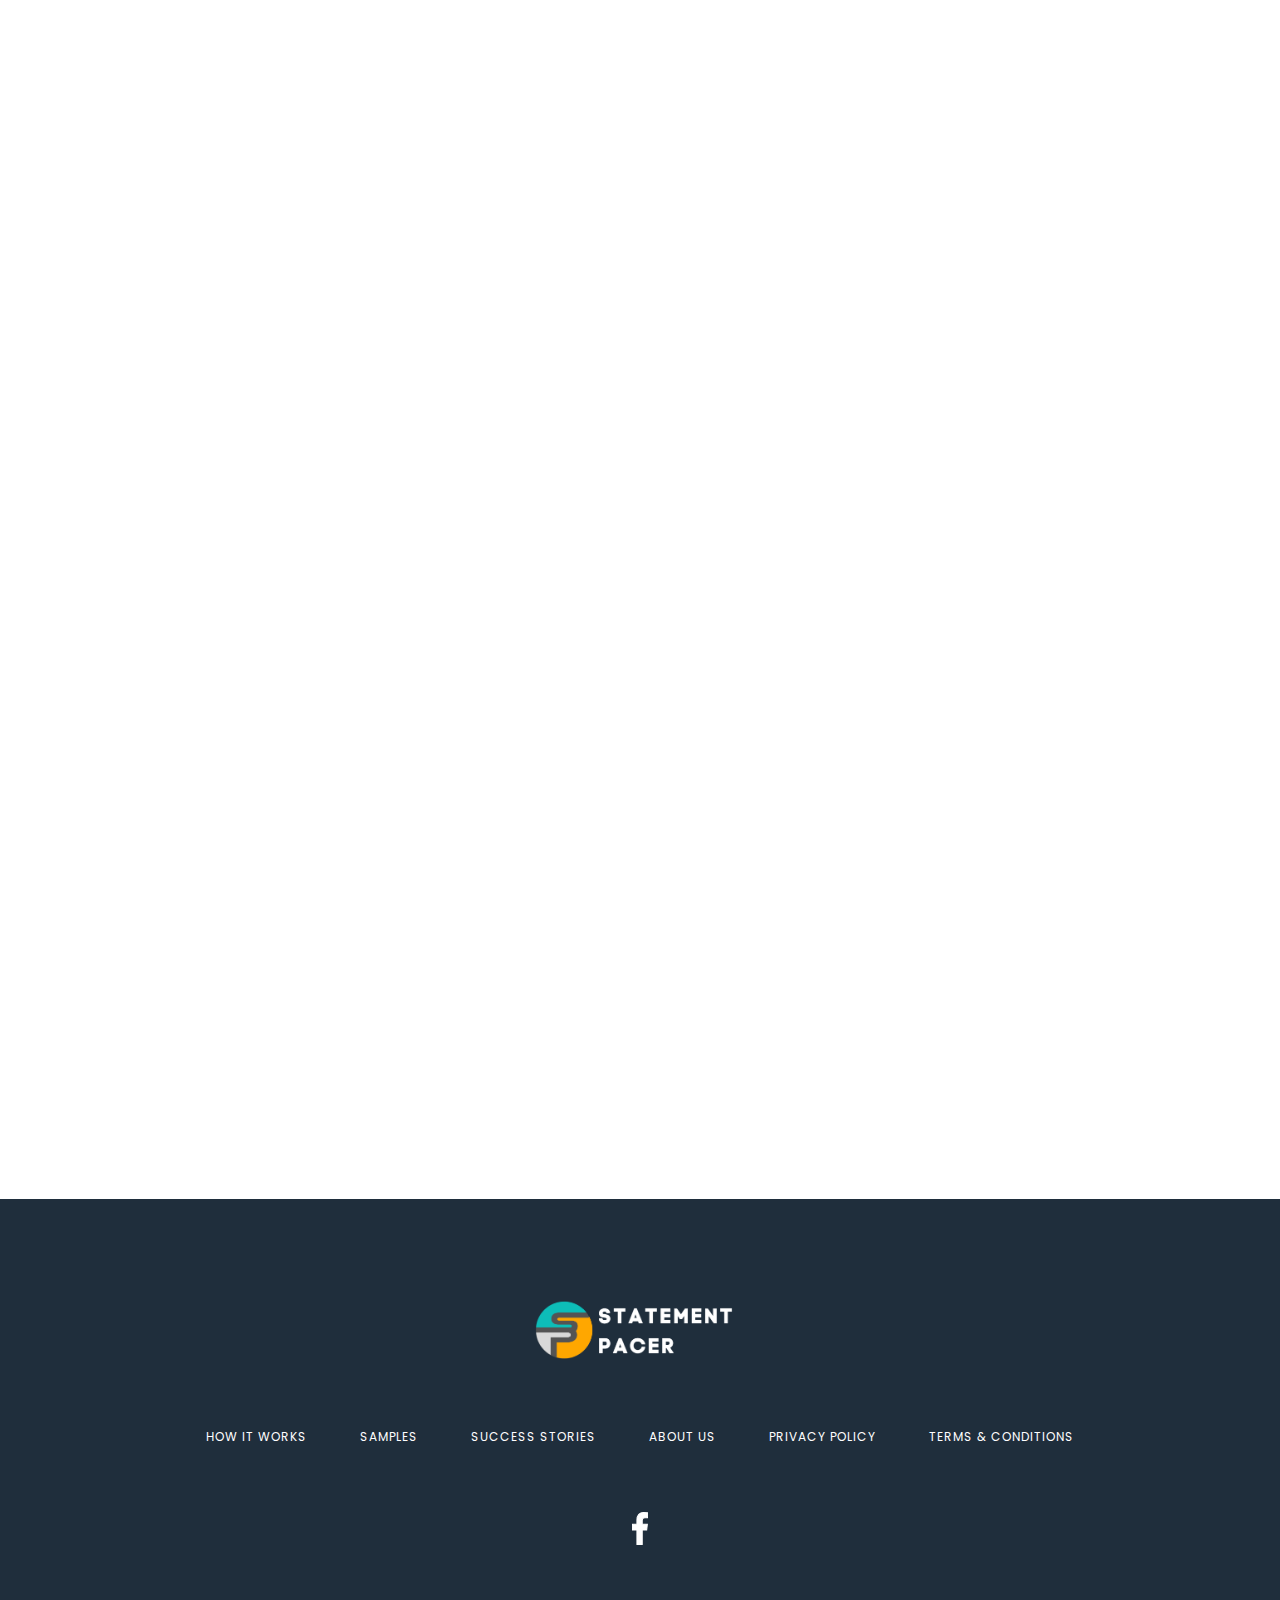
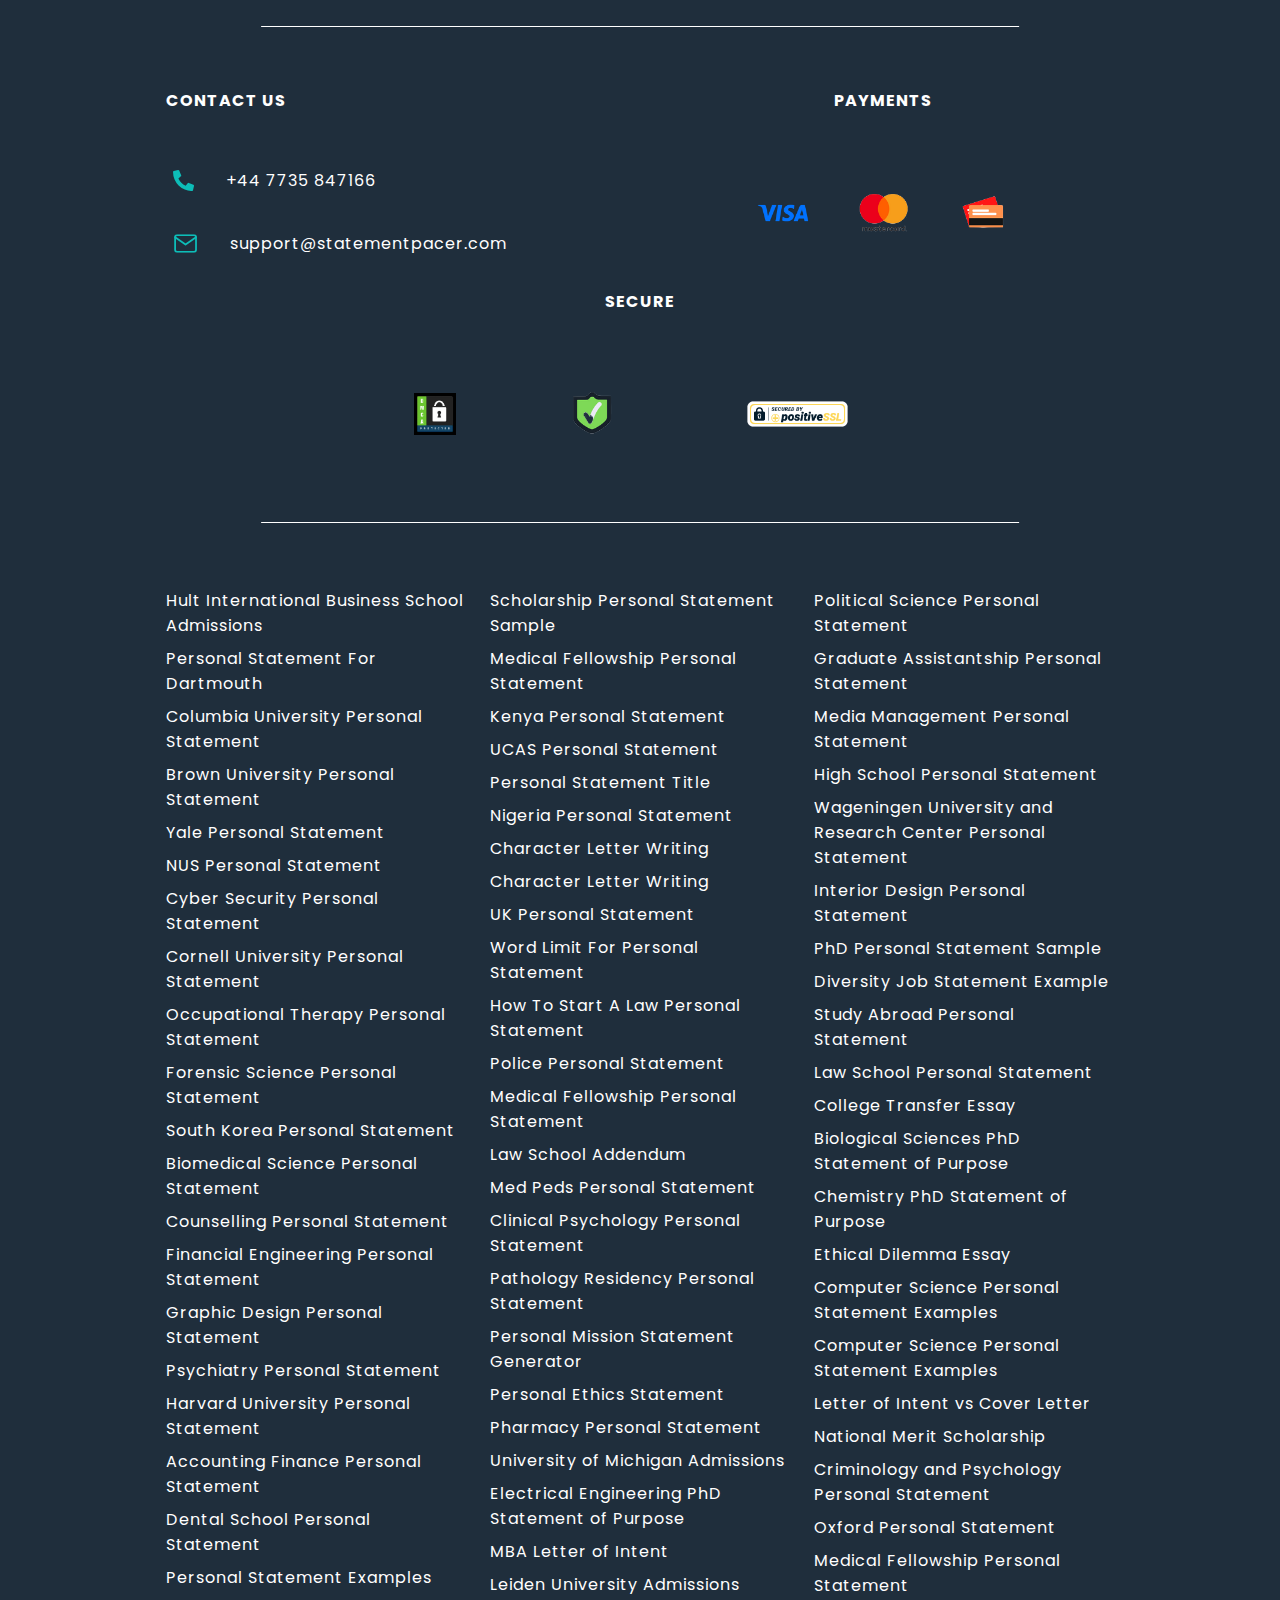
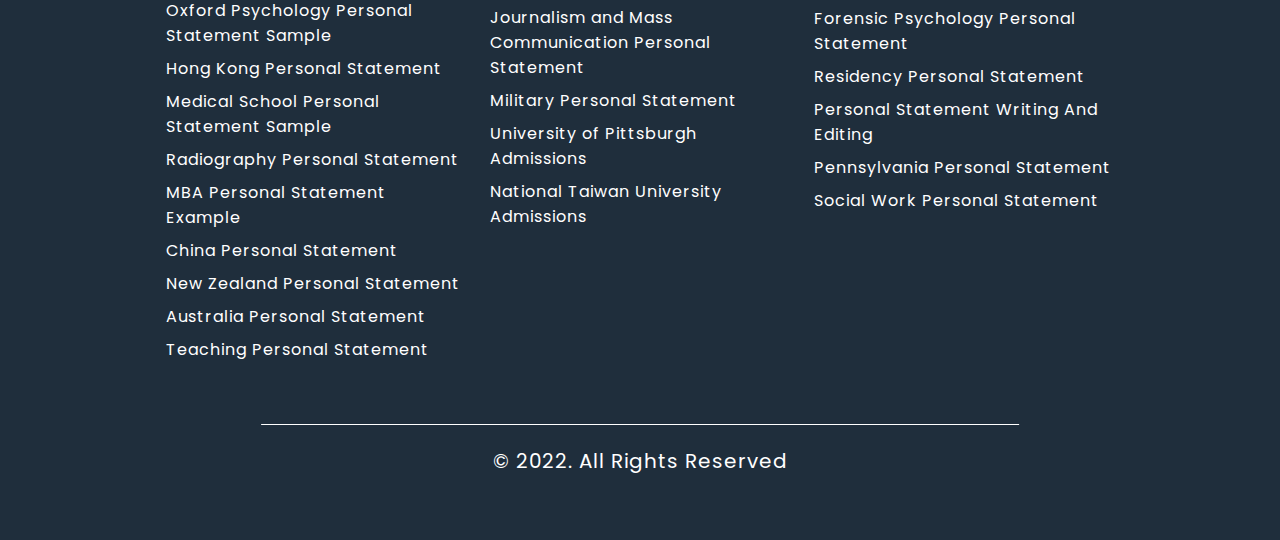
==== commit beba34eb: "updates index page card" ====
--- a/index.html
+++ b/index.html
@@ -209,35 +209,11 @@
                 alt="bg-card"
               />
               <div class="card">
-                <h2>PRICE CALCULATOR</h2>
-
-                <div class="select-container">
+                <h2>AVAIL FLAT 15% OFF</h2>
+
+                <!-- <div class="select-container">
                   <select name="statement" id="statement">
-                    <option>Personal Statement</option>
-                    <option>Resume/CV</option>
-                    <option>Cover Letter</option>
-                    <option>ERAS Application form</option>
-                    <option>Application on low CGPA</option>
-                    <option>Freshman Prompt</option>
-                    <option>Interview Letter</option>
-                    <option>Letter of Intent</option>
-                    <option>Letter of Recommendation</option>
-                    <option>Performance Evaluation Letter</option>
-                    <option>Personal Letter</option>
-                    <option>Motivation Letter</option>
-                    <option>Readmission Letter</option>
-                    <option>Research Statement</option>
-                    <option>Scholarship Essay</option>
-                    <option>Statement of Purpose</option>
-                    <option>Transfer Prompt</option>
-                    <option>Waiver Request Letter</option>
-                    <option>Military application</option>
-                    <option>Mid-wife application</option>
-                  </select>
-                </div>
-                <div class="select-container">
-                  <select name="statement" id="statement">
-                    <!-- <option value="">Degree/Job Details</option> -->
+                    <option value="">Degree/Job Details</option>
                     <option value="">Graduate School</option>
                     <option>ACT</option>
                     <option>Bachelor (BSN)</option>
@@ -271,10 +247,60 @@
                     <option>TOEFL</option>
                     <option>VISA</option>
                   </select>
-                </div>
+                </div> -->
+
+                <!-- <div class="select-container">
+                  <input type="date" />
+                </div> -->
+
+                <input type="text" placeholder="Enter your name" />
+
+                <input type="text" placeholder="Enter your mobile number" />
+
                 <div class="select-container">
                   <select name="statement" id="statement">
-                    <!-- <option value="">Number of pages</option> -->
+                    <option>Personal Statement</option>
+                    <option>Resume/CV</option>
+                    <option>Cover Letter</option>
+                    <option>ERAS Application form</option>
+                    <option>Application on low CGPA</option>
+                    <option>Freshman Prompt</option>
+                    <option>Interview Letter</option>
+                    <option>Letter of Intent</option>
+                    <option>Letter of Recommendation</option>
+                    <option>Performance Evaluation Letter</option>
+                    <option>Personal Letter</option>
+                    <option>Motivation Letter</option>
+                    <option>Readmission Letter</option>
+                    <option>Research Statement</option>
+                    <option>Scholarship Essay</option>
+                    <option>Statement of Purpose</option>
+                    <option>Transfer Prompt</option>
+                    <option>Waiver Request Letter</option>
+                    <option>Military application</option>
+                    <option>Mid-wife application</option>
+                  </select>
+                </div>
+
+                <div class="select-container">
+                  <select name="deadline" id="statement">
+                    <option>2 days deadline</option>
+                    <option>3 days deadline</option>
+                    <option>4 days deadline</option>
+                    <option>5 days deadline</option>
+                    <option>6 days deadline</option>
+                    <option>7 days deadline</option>
+                    <option>8 days deadline</option>
+                    <option>9 days deadline</option>
+                    <option>10 days deadline</option>
+                    <option>11 days deadline</option>
+                    <option>12 days deadline</option>
+                  </select>
+                </div>
+
+                <div class="select-container">
+                  <select name="statement" id="statement">
+                    <option value="">Number of pages</option>
                     <option value="1" selected="">275 words / 1 page</option>
                     <option value="2">550 words / 2 pages</option>
                     <option value="3">825 words / 3 pages</option>
@@ -477,11 +503,22 @@
                     <option value="200">55000 words / 200 pages</option>
                   </select>
                 </div>
-                <div class="select-container">
-                  <!-- <select name="statement" id="statement">
-                    <option value="">Deadline</option>
-                  </select> -->
-                  <input type="date" />
+
+                <div class="d-flex justify-content-end align-items-center mt-3">
+                  <div class="badge me-3">15% OFF</div>
+                  <del>£ 12.00</del>
+                </div>
+
+                <div
+                  class="d-flex align-items-center justify-content-between mt-3 flex-wrap gap-3"
+                >
+                  <div class="d-flex align-items-center">
+                    <input type="checkbox" name="" id="new" />
+                    <label class="d-block ms-2 fs-20" for="new"
+                      >I am a new customer</label
+                    >
+                  </div>
+                  <h2 class="ms-2">£ 10.00</h2>
                 </div>
 
                 <div class="d-flex justify-content-center btn-wrap mt-2">
--- a/assets/css/styles.css
+++ b/assets/css/styles.css
@@ -414,8 +414,8 @@
           transform: translateY(-50%);
 }
 
-[type="checkbox"]:checked,
-[type="checkbox"]:not(:checked) {
+#navbar [type="checkbox"]:checked,
+#navbar [type="checkbox"]:not(:checked) {
   position: absolute;
   left: -9999px;
 }
@@ -925,6 +925,10 @@
   border-top-right-radius: 10px;
 }
 
+del {
+  text-decoration: line-through;
+}
+
 * {
   margin: 0;
   padding: 0;
@@ -1576,6 +1580,20 @@
   }
 }
 
+#hero .main .right .card .badge {
+  border-radius: 5px;
+  padding: 0.5rem;
+  font-weight: 600;
+  background-color: #0dbdb8;
+  color: #fff;
+}
+
+#hero .main .right .card del {
+  font-size: 24px;
+  color: #cc9406;
+  font-weight: 600;
+}
+
 #hero .main .right .card h2 {
   font-size: 26px;
   text-align: center;
@@ -1587,26 +1605,30 @@
   }
 }
 
-#hero .main .right .card .select-container {
+#hero .main .right .card .select-container,
+#hero .main .right .card input[type="text"] {
+  display: block;
   margin-top: 30px;
   border-radius: 6px;
   background: #fff;
+  border: none;
 }
 
 @media screen and (max-width: 1450px) {
-  #hero .main .right .card .select-container {
+  #hero .main .right .card .select-container,
+  #hero .main .right .card input[type="text"] {
     margin-top: 20px;
   }
 }
 
-#hero .main .right .card input,
+#hero .main .right .card input[type="text"],
 #hero .main .right .card select,
 #hero .main .right .card option {
   color: #4d4141;
 }
 
 #hero .main .right .card select,
-#hero .main .right .card input {
+#hero .main .right .card input[type="text"] {
   padding: 14px 25px;
   width: 100%;
   font-size: 16px;
@@ -1615,7 +1637,7 @@
 
 @media screen and (max-width: 1450px) {
   #hero .main .right .card select,
-  #hero .main .right .card input {
+  #hero .main .right .card input[type="text"] {
     padding: 14px 18px;
     background-position-y: 20px;
   }
@@ -1623,7 +1645,7 @@
 
 @media screen and (max-width: 1135px) {
   #hero .main .right .card select,
-  #hero .main .right .card input {
+  #hero .main .right .card input[type="text"] {
     font-size: 14px;
     padding: 14px;
   }
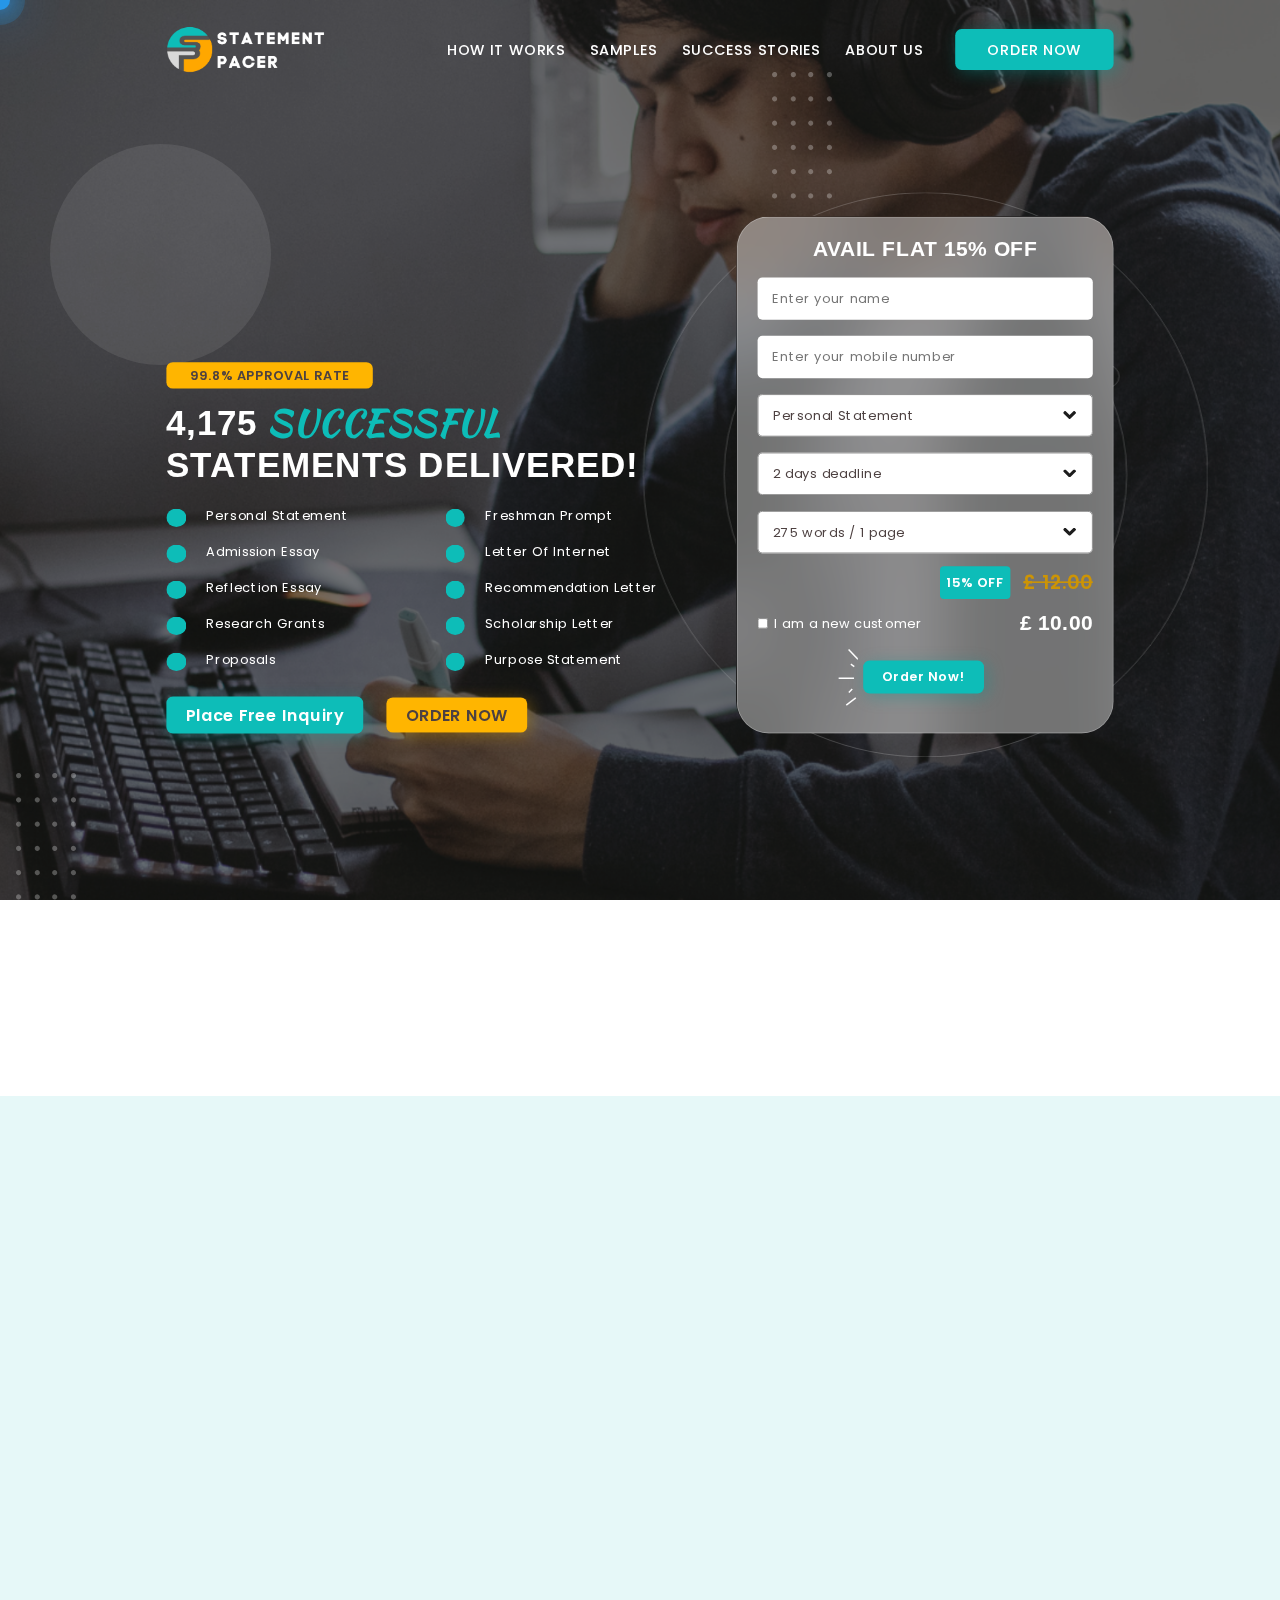
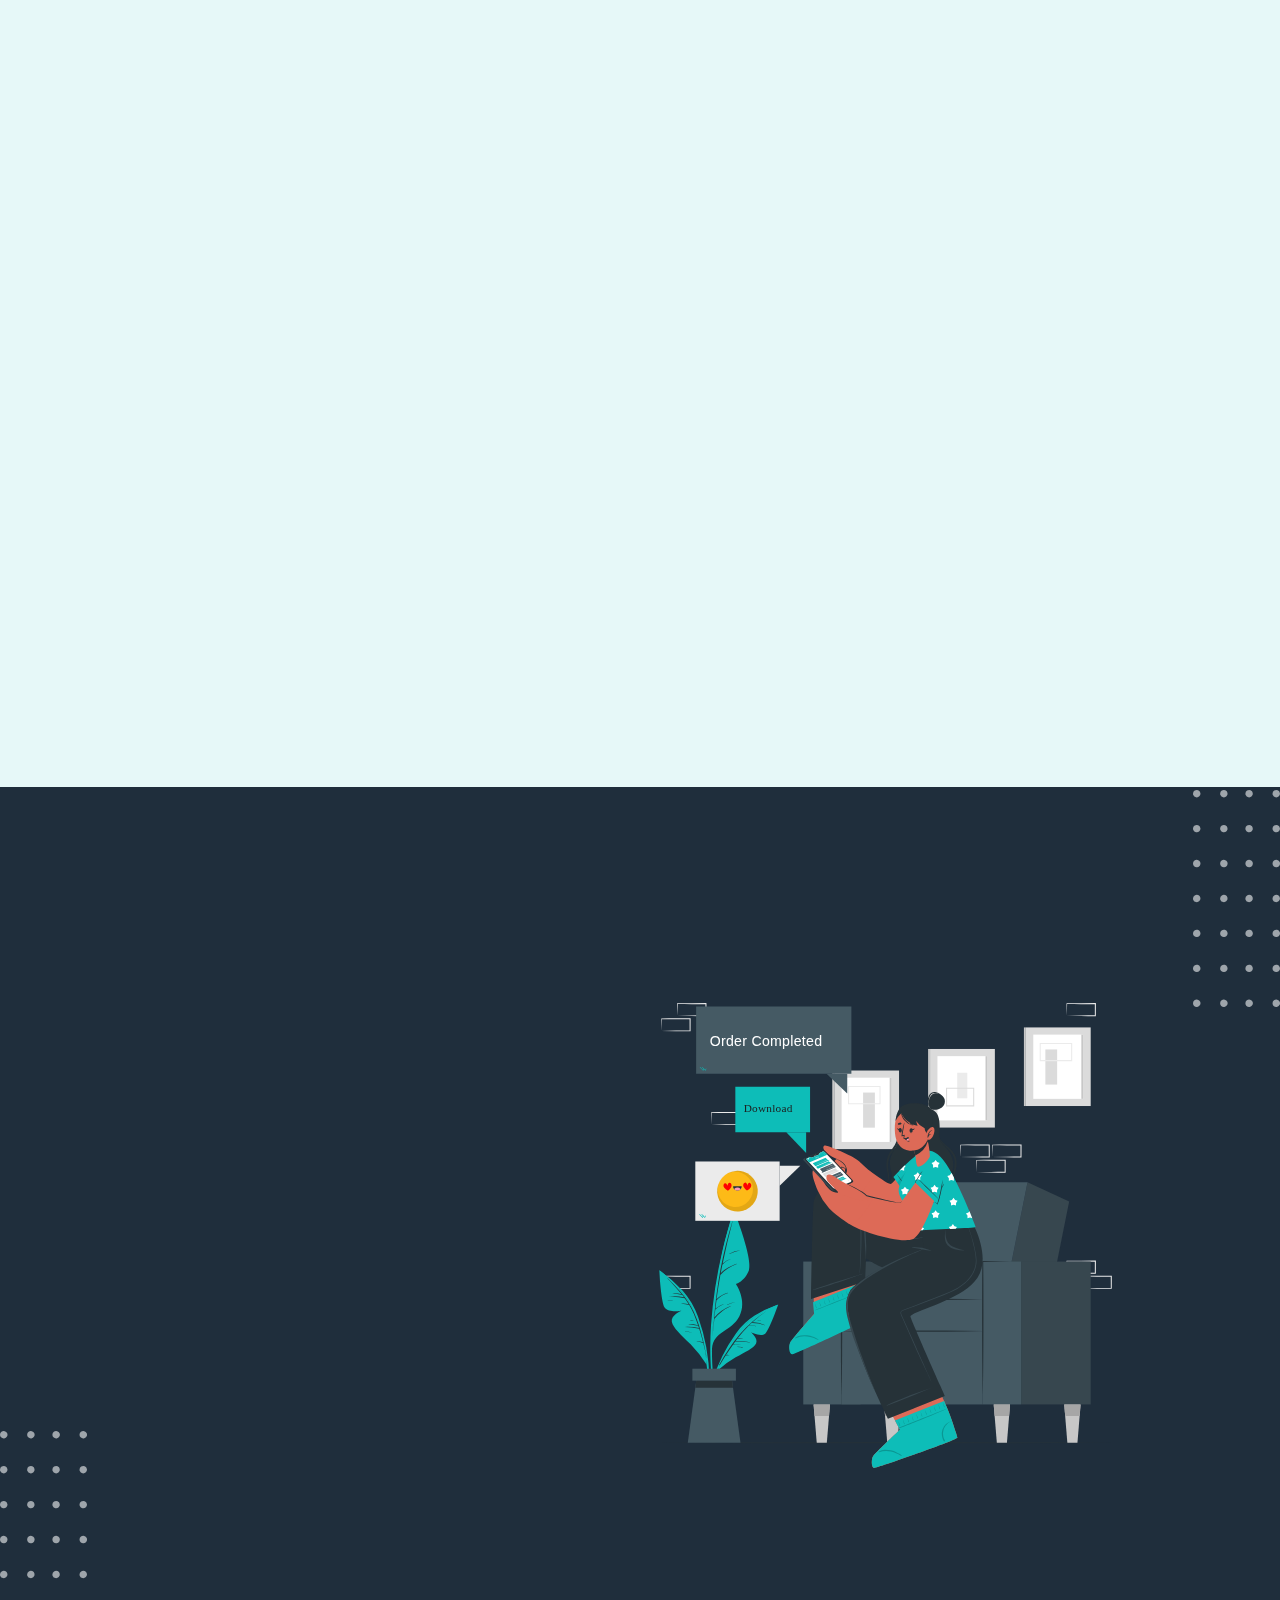
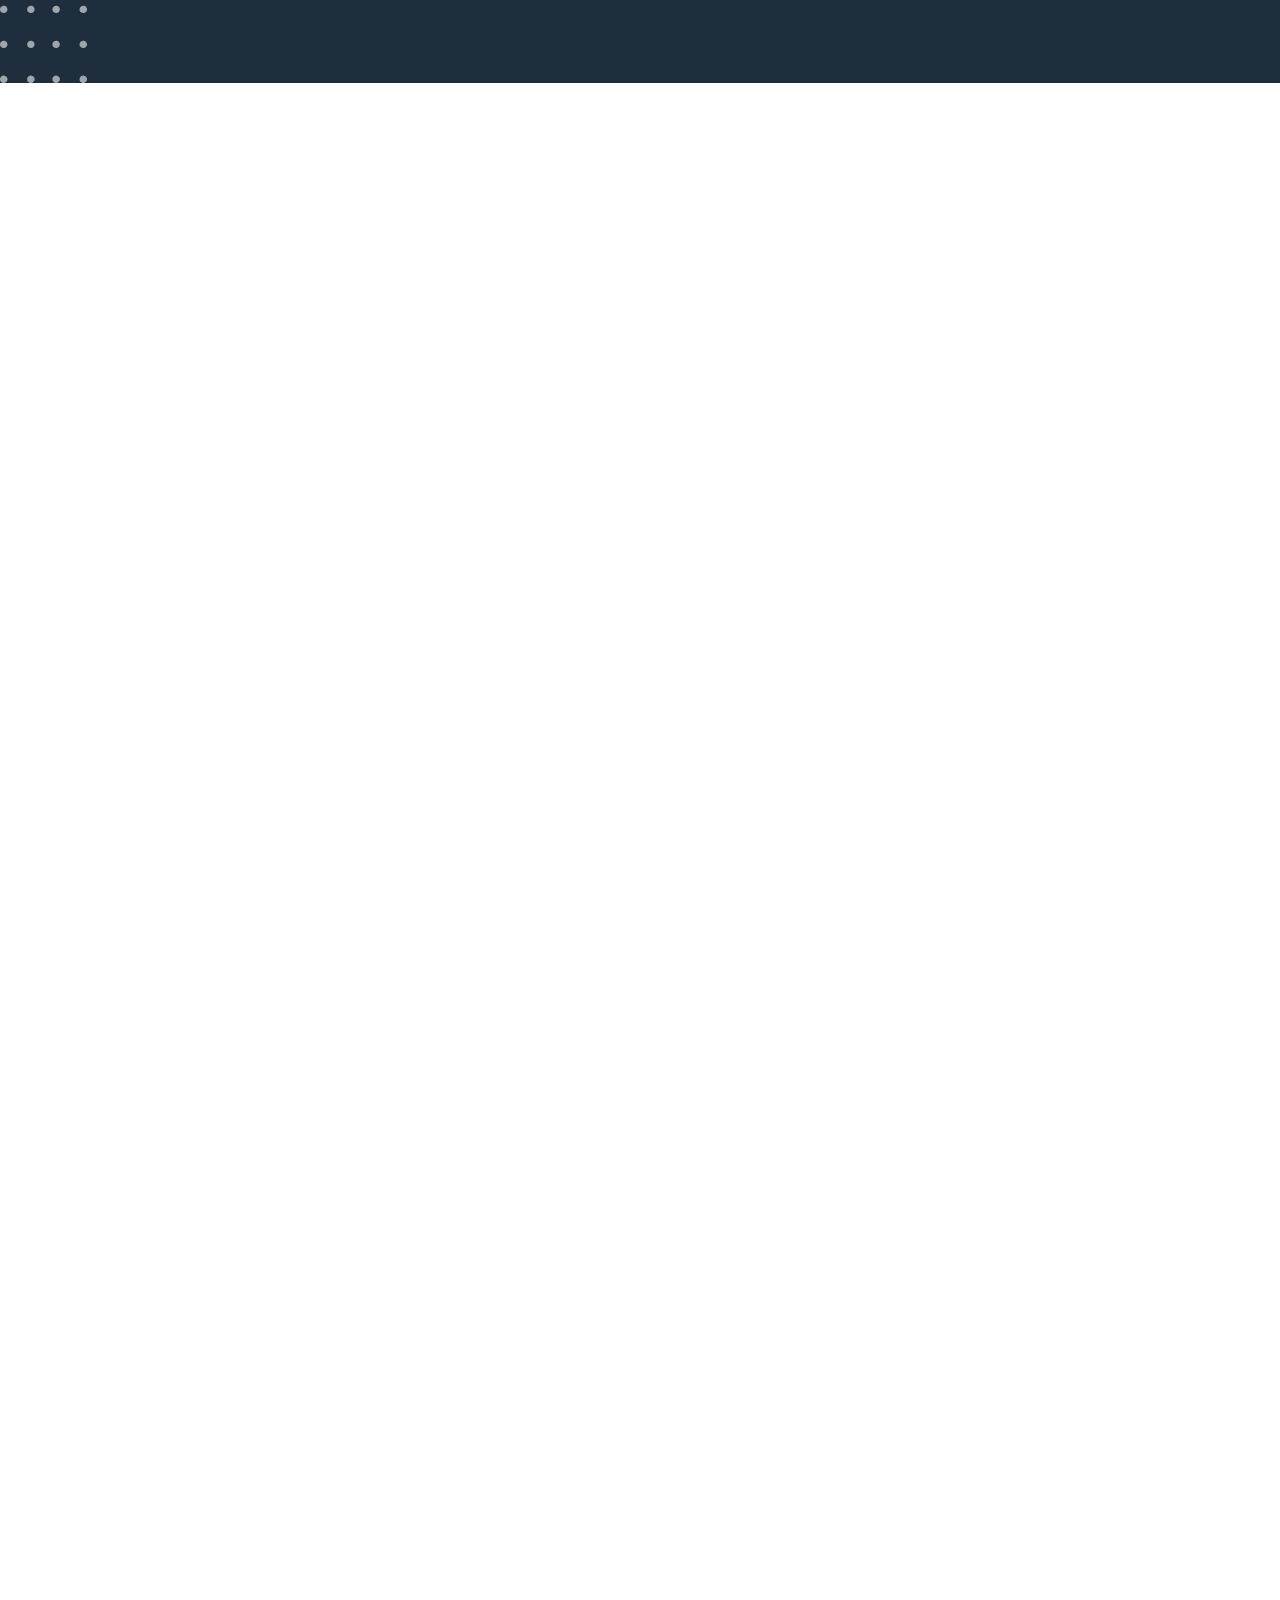
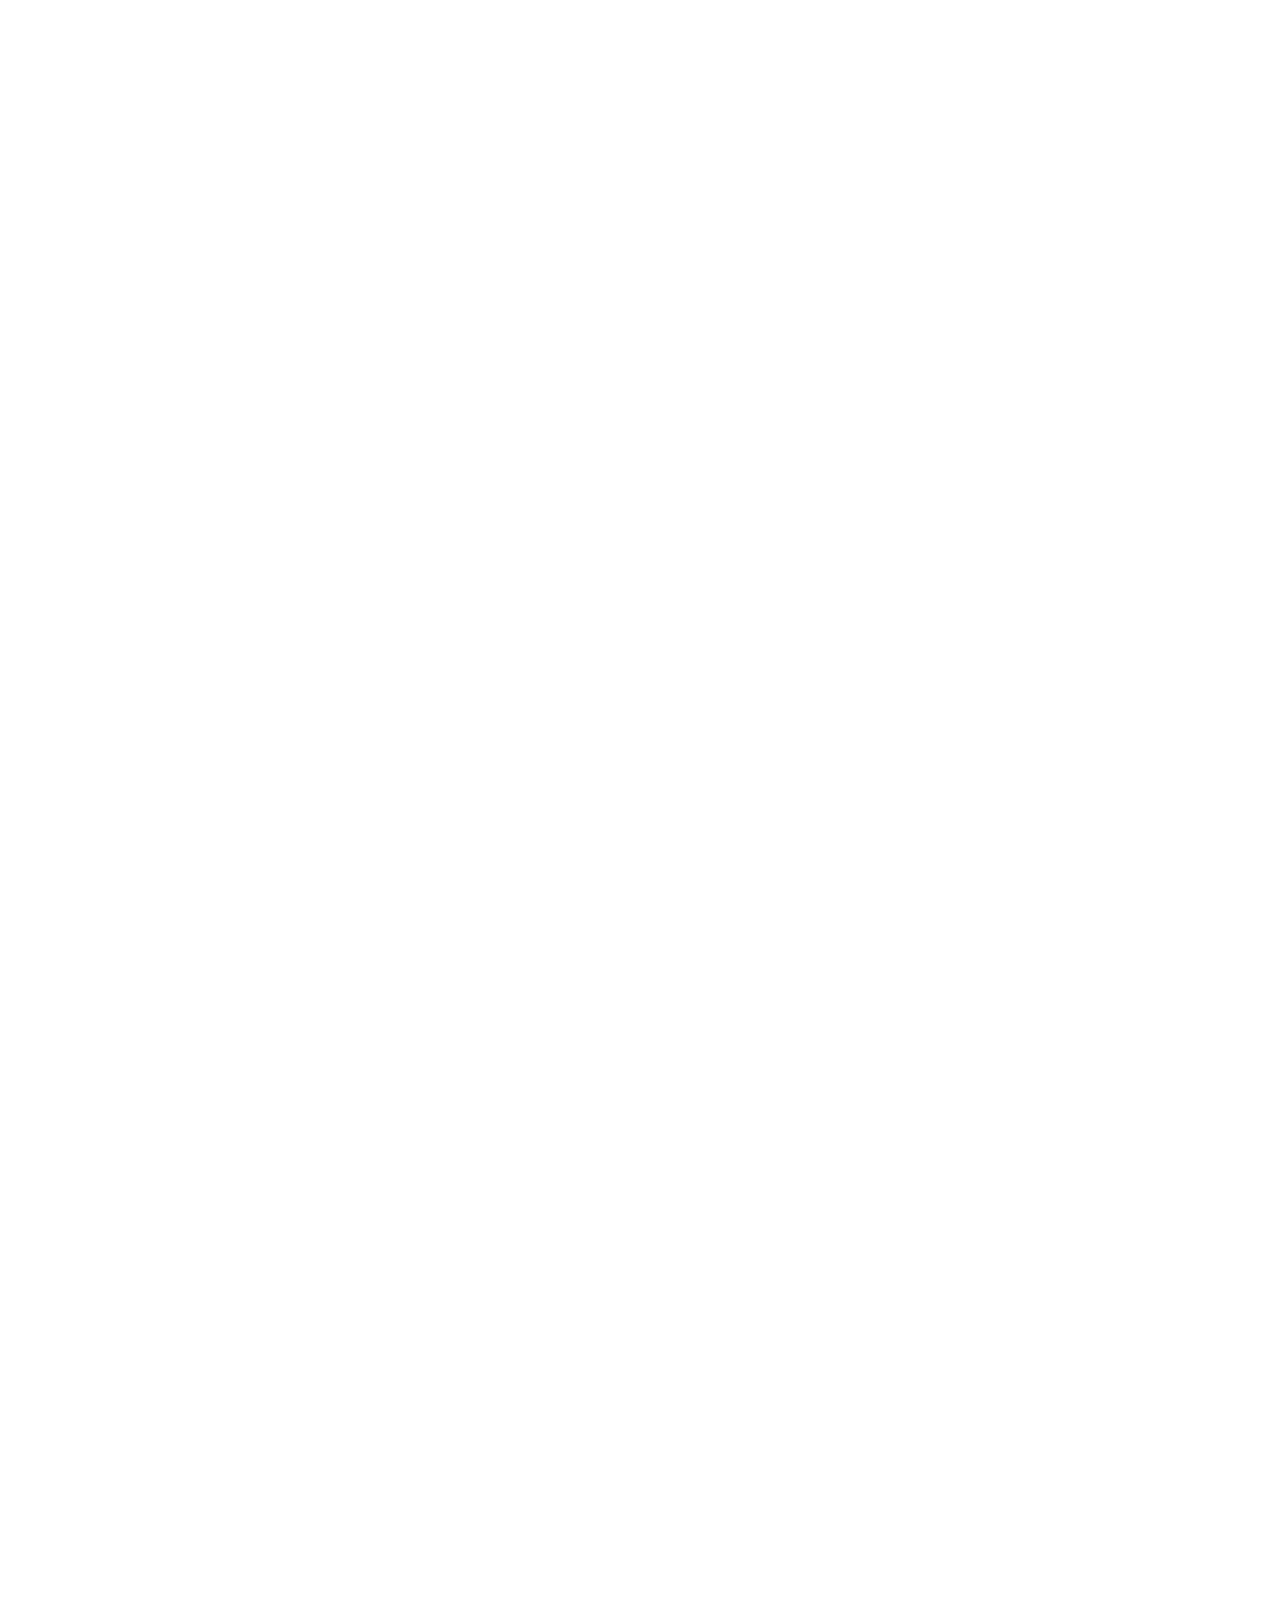
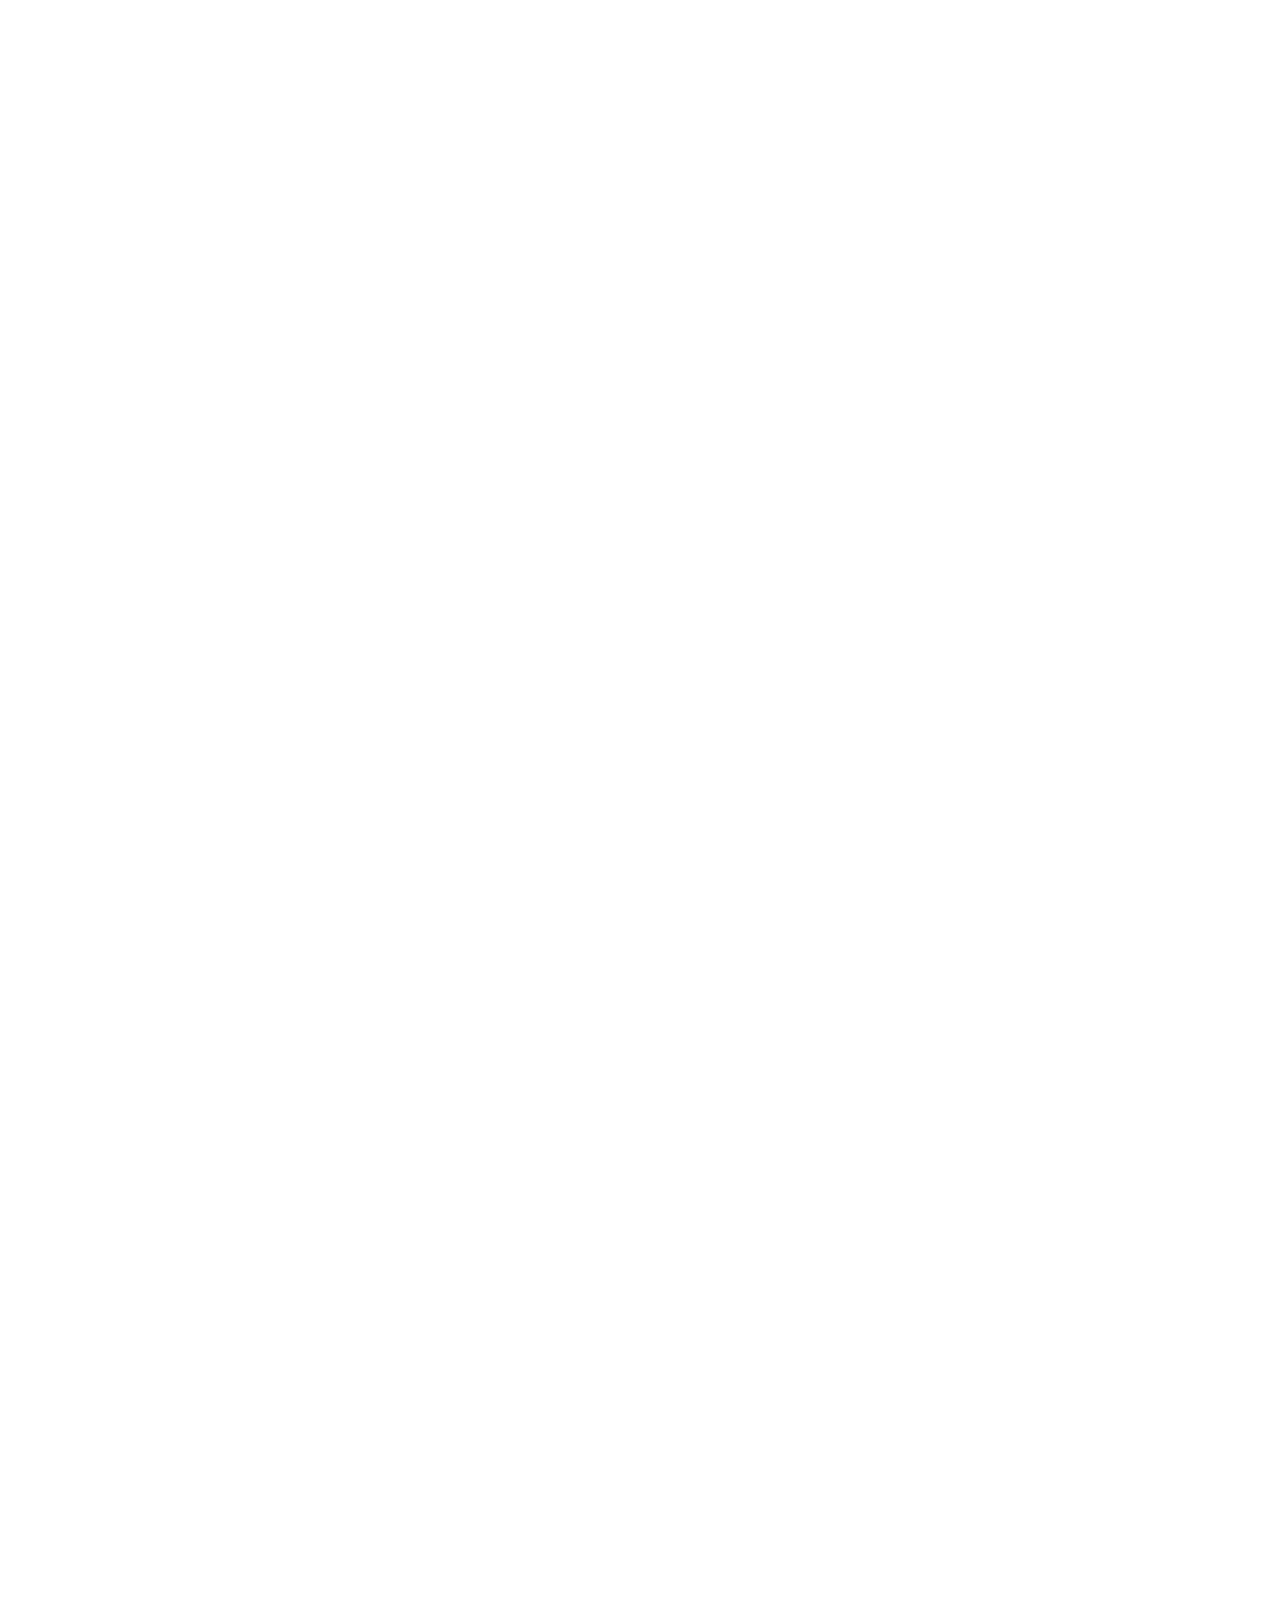
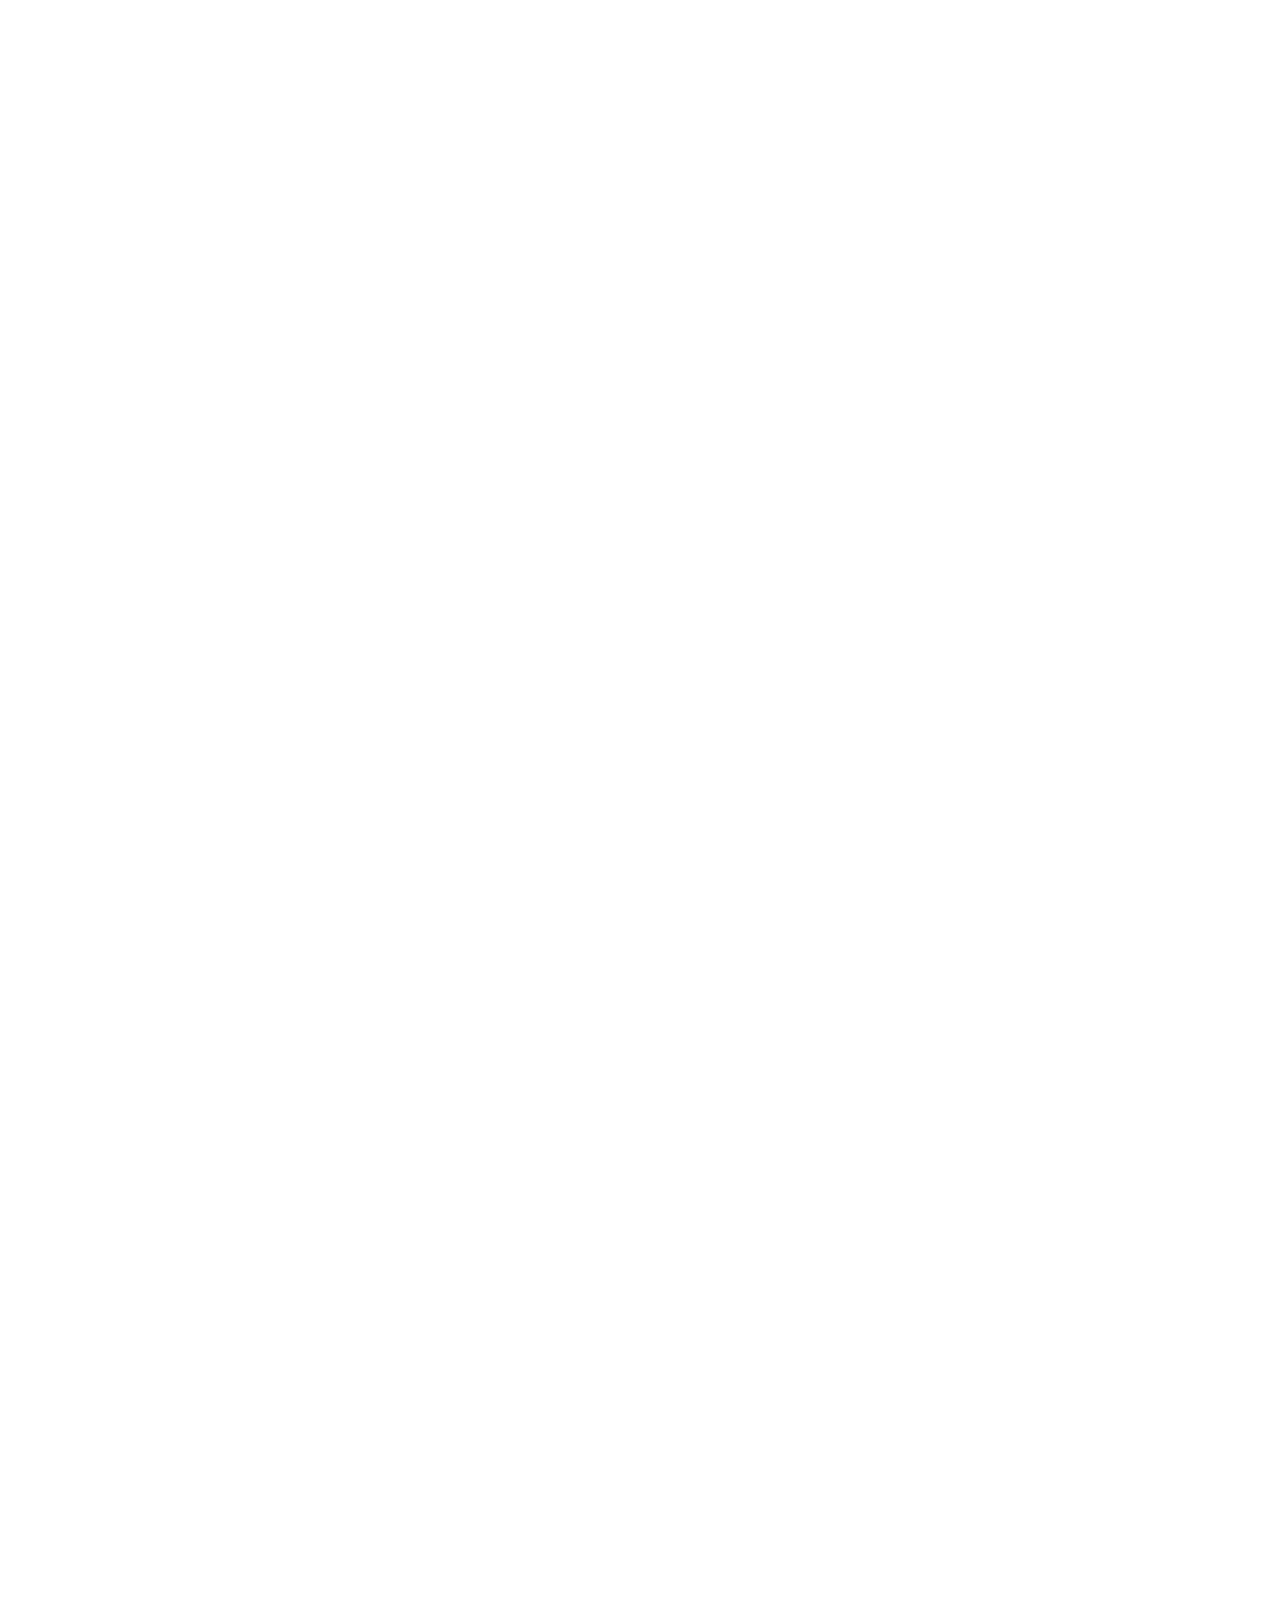
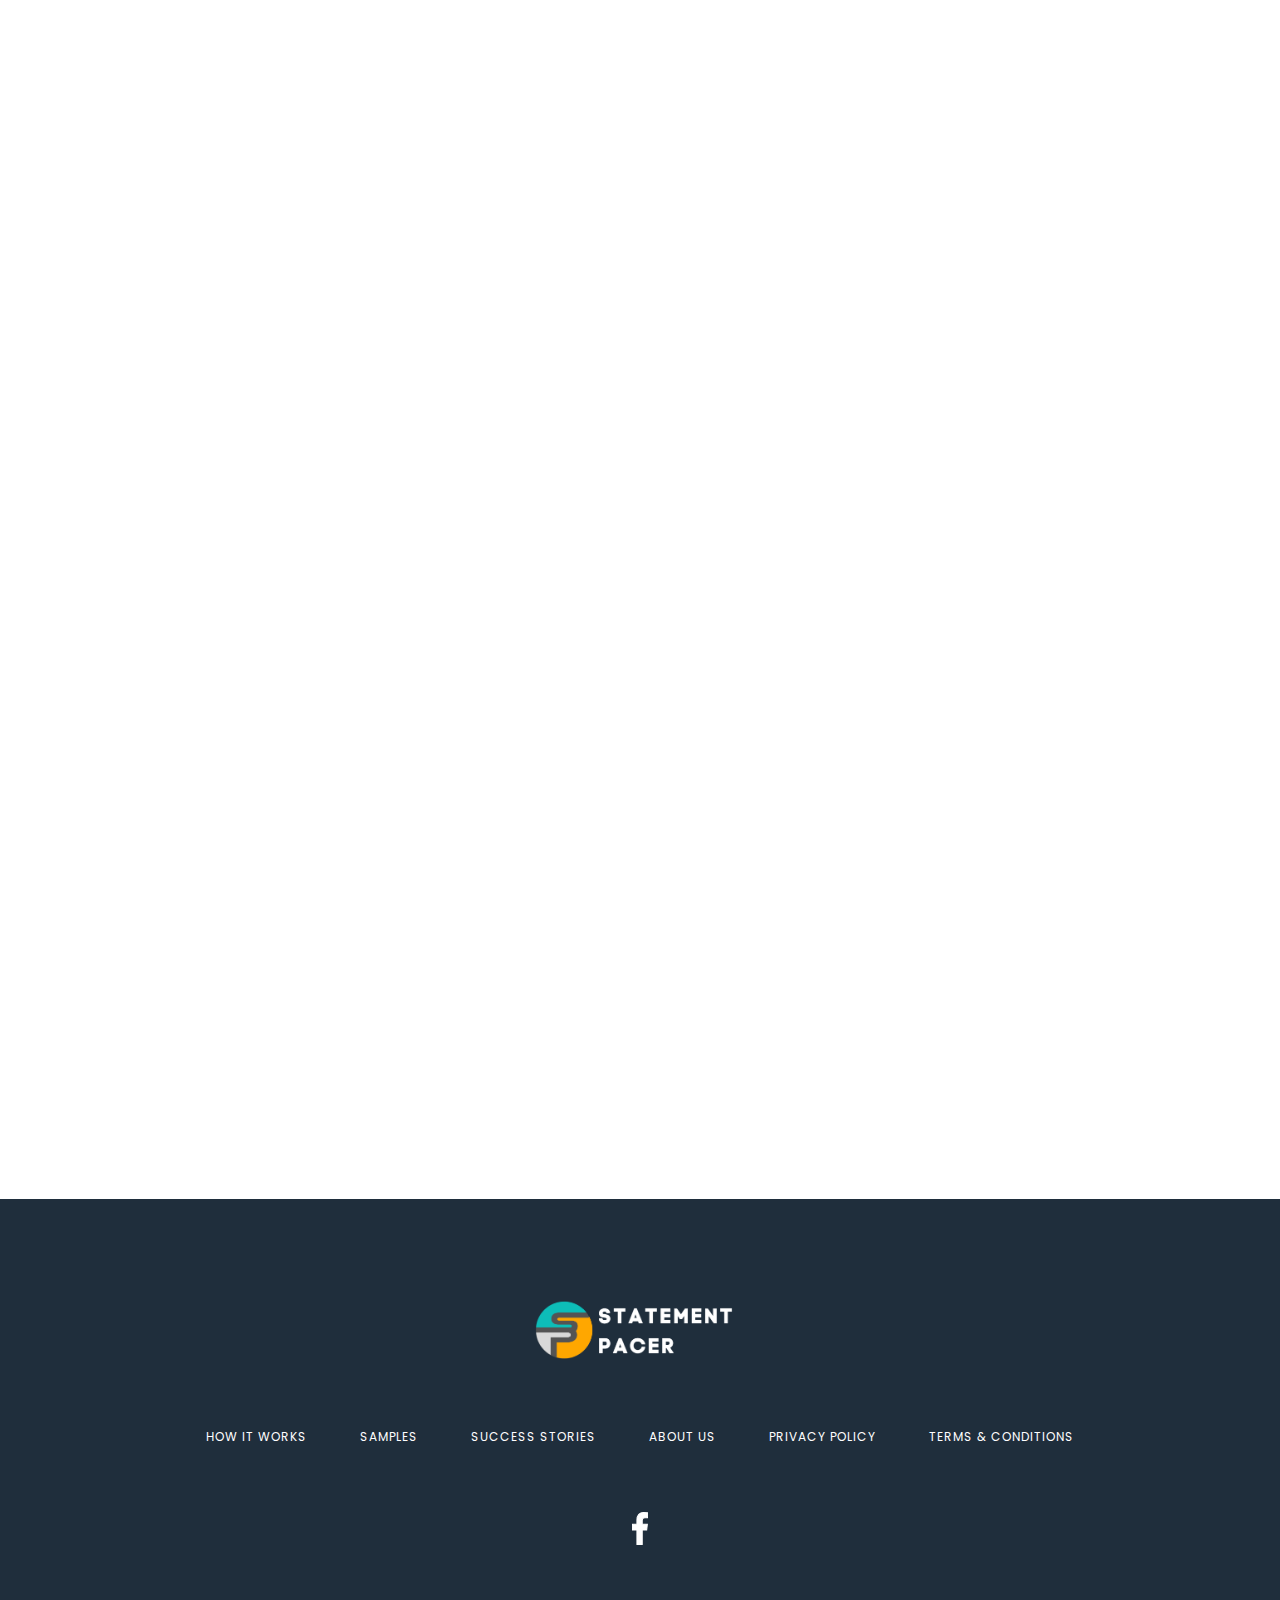
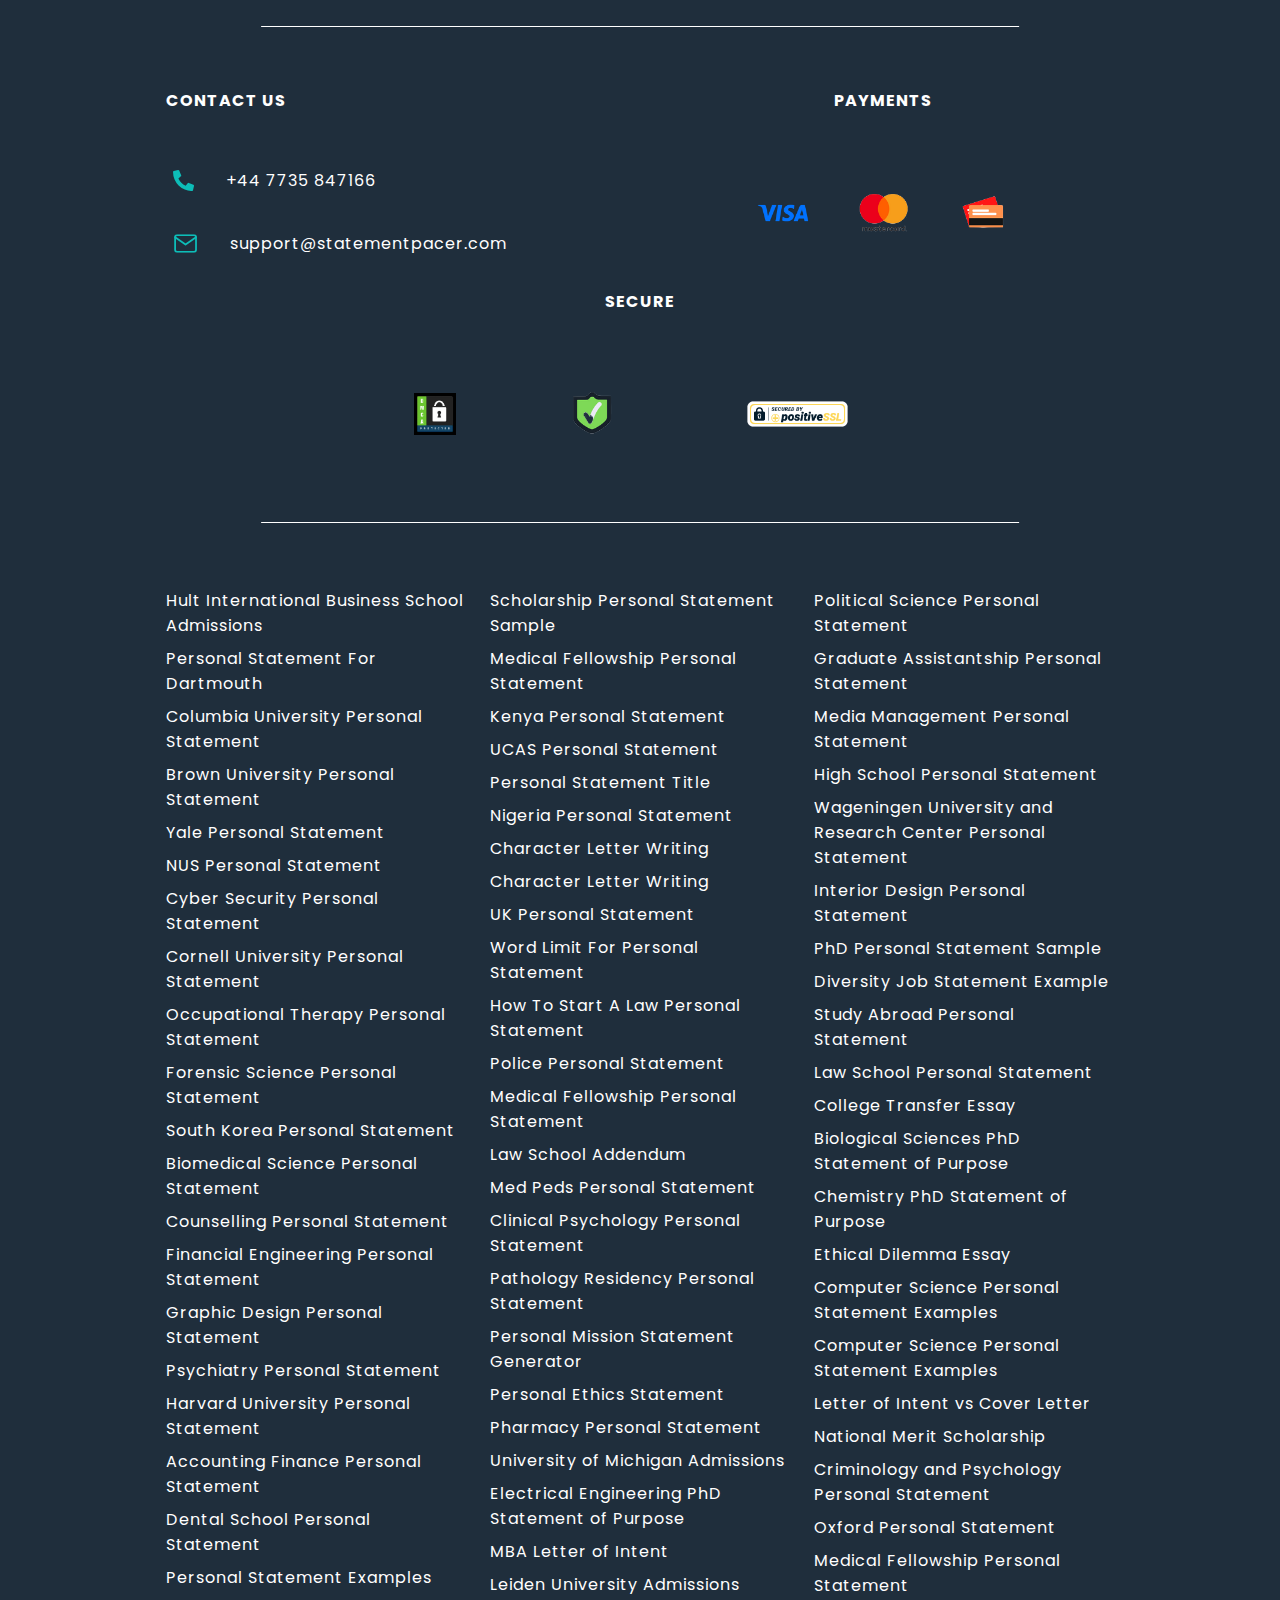
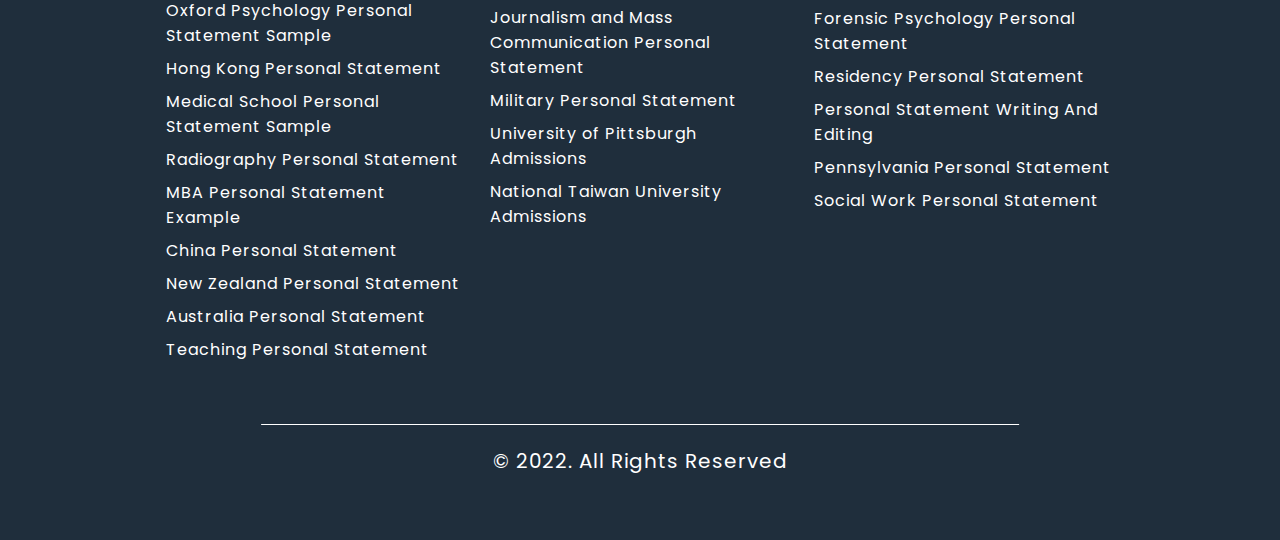
==== commit 31f3fdaa: "SEO Changes Updated" ====
--- a/index.html
+++ b/index.html
@@ -23,10 +23,11 @@
     <link rel="stylesheet" href="./assets/css/swiper-bundle.min.css" />
     <link rel="stylesheet" href="./assets/css/styles.css" />
 
-    <title>
-      Personal Statement Writing Service - Online Help from Expert Writers in
-      Cheap Price
-    </title>
+    <!-- SEO Meta Tags, Shakeel --> 
+<title>Personal Statement Writing Service in UK - Statementpacer.com</title>
+<meta name="description" content="Personal Statement writing service in United Kingdom that guarantees admission in your dream university / discipline, Avail 20% discount">
+<meta name="robots" content= "index, follow">
+<link rel="canonical" href="https://statementpacer.com/" />
 
     <!-- Google Tag Manager -->
     <script>
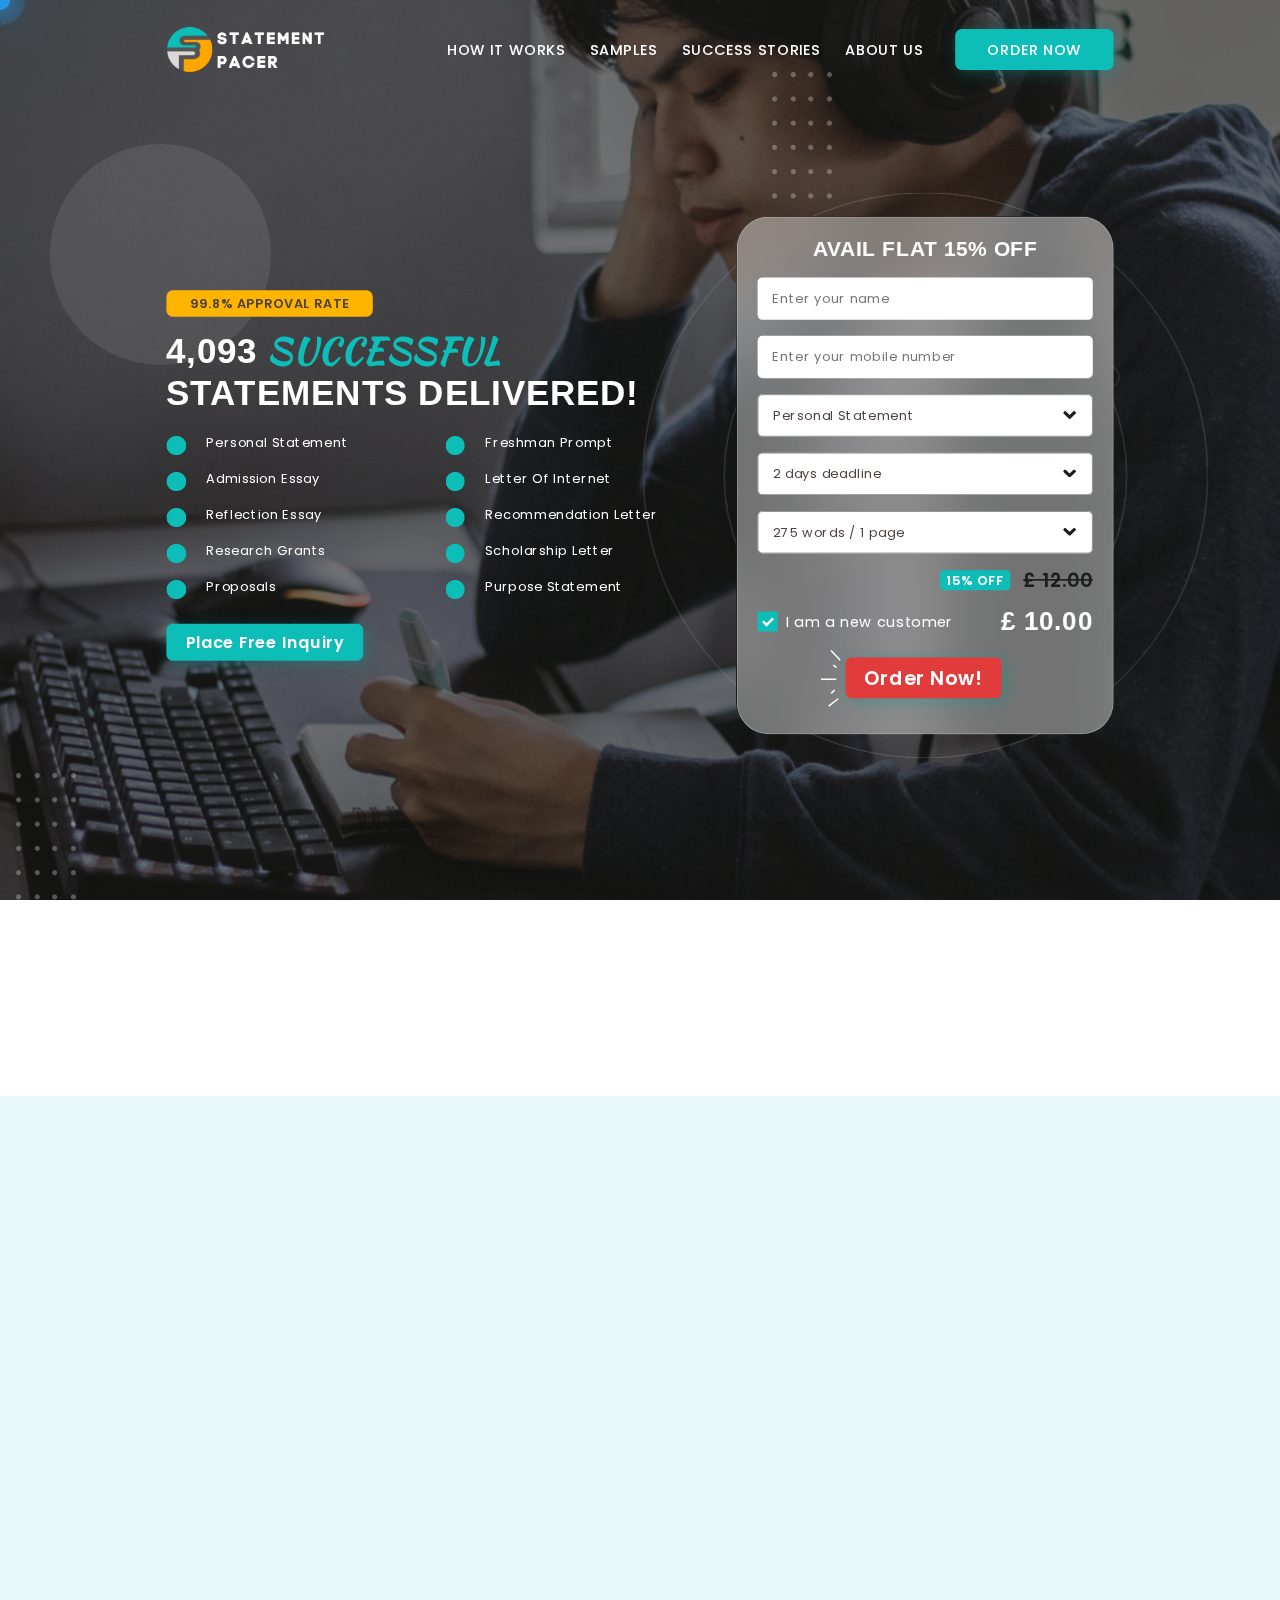
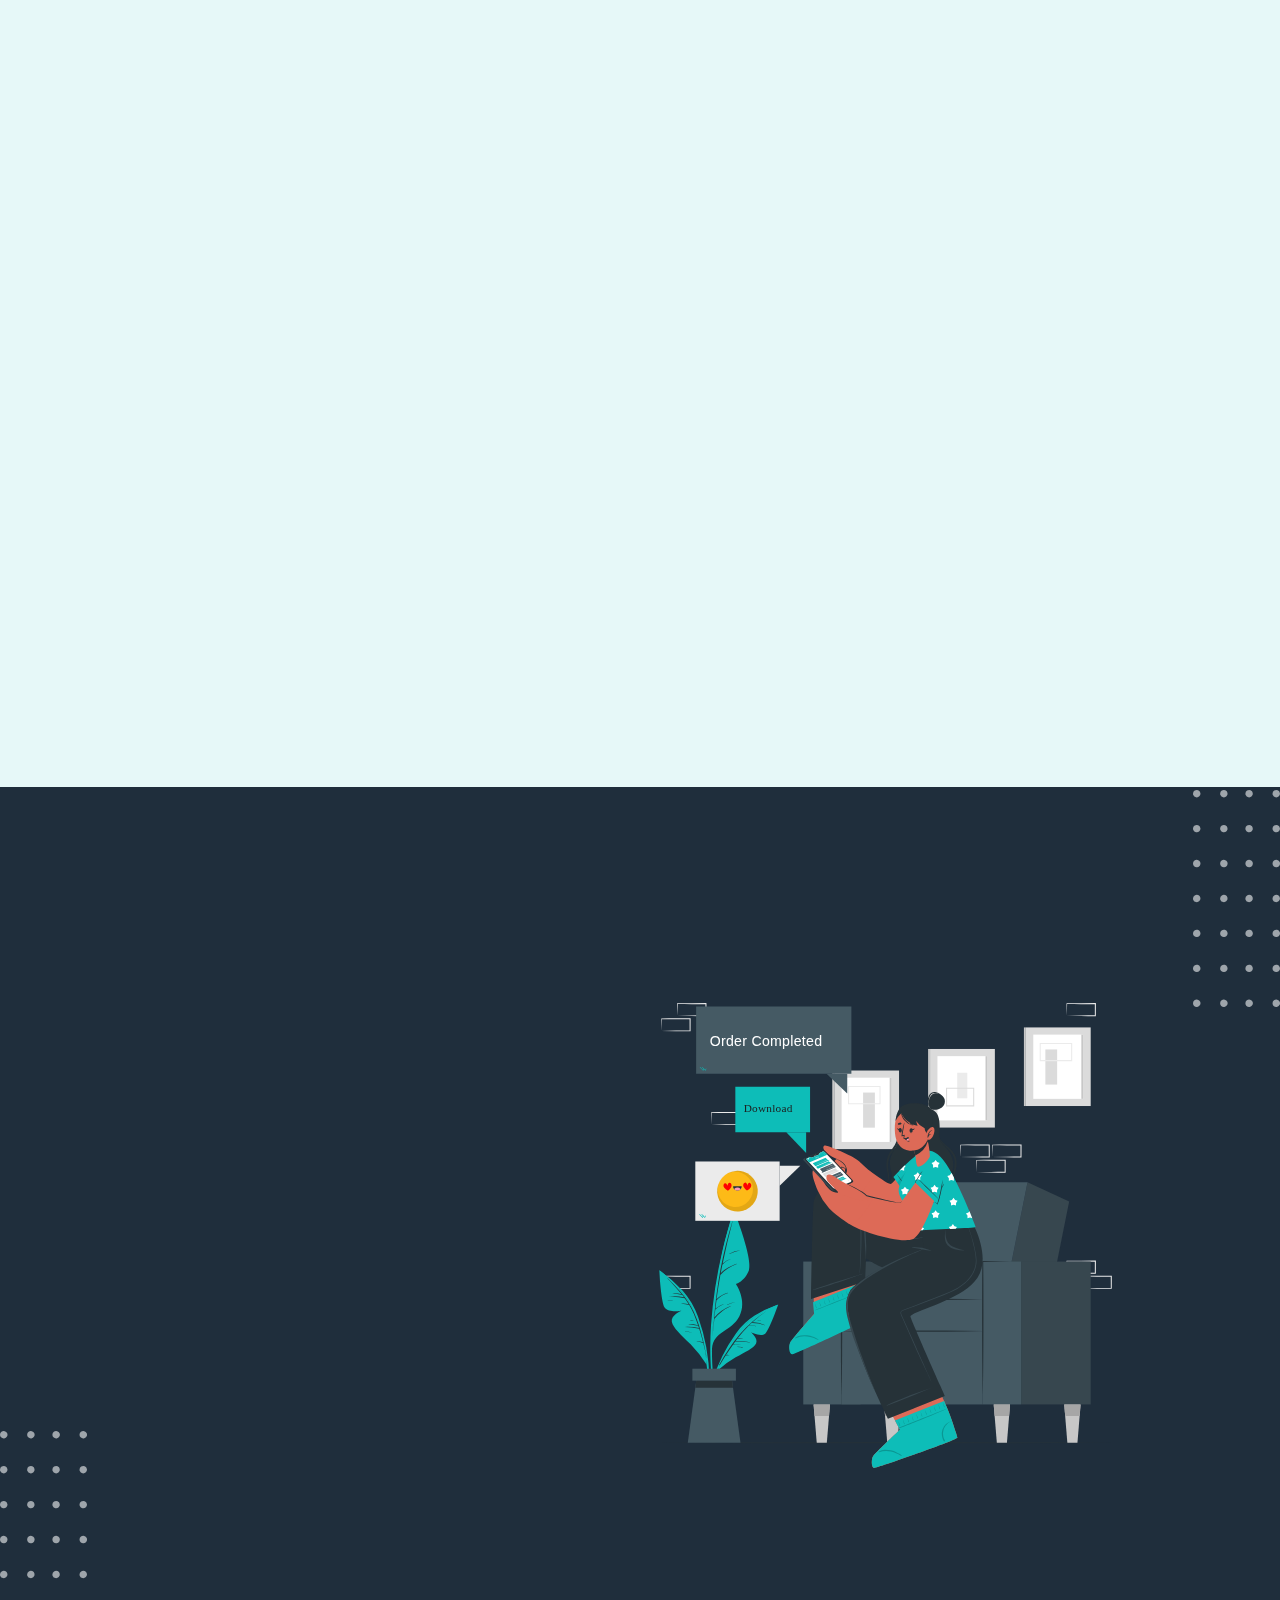
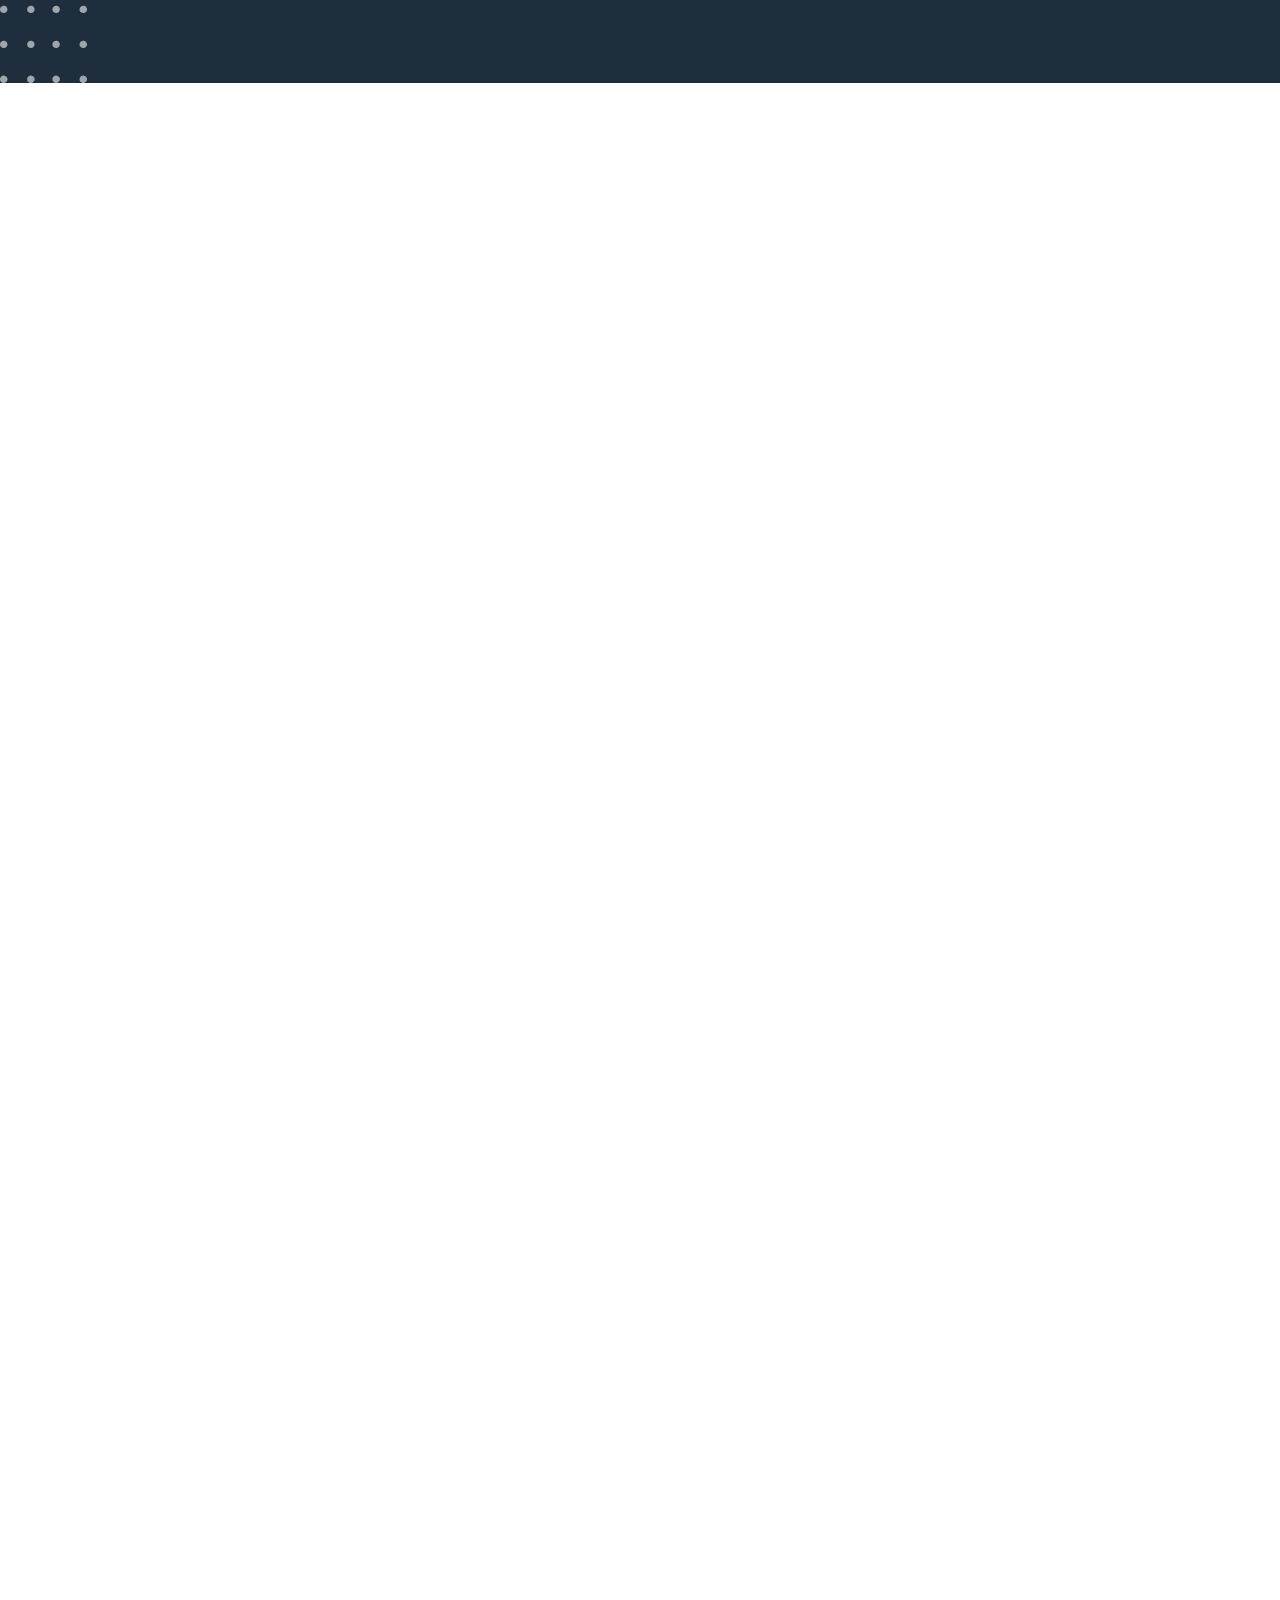
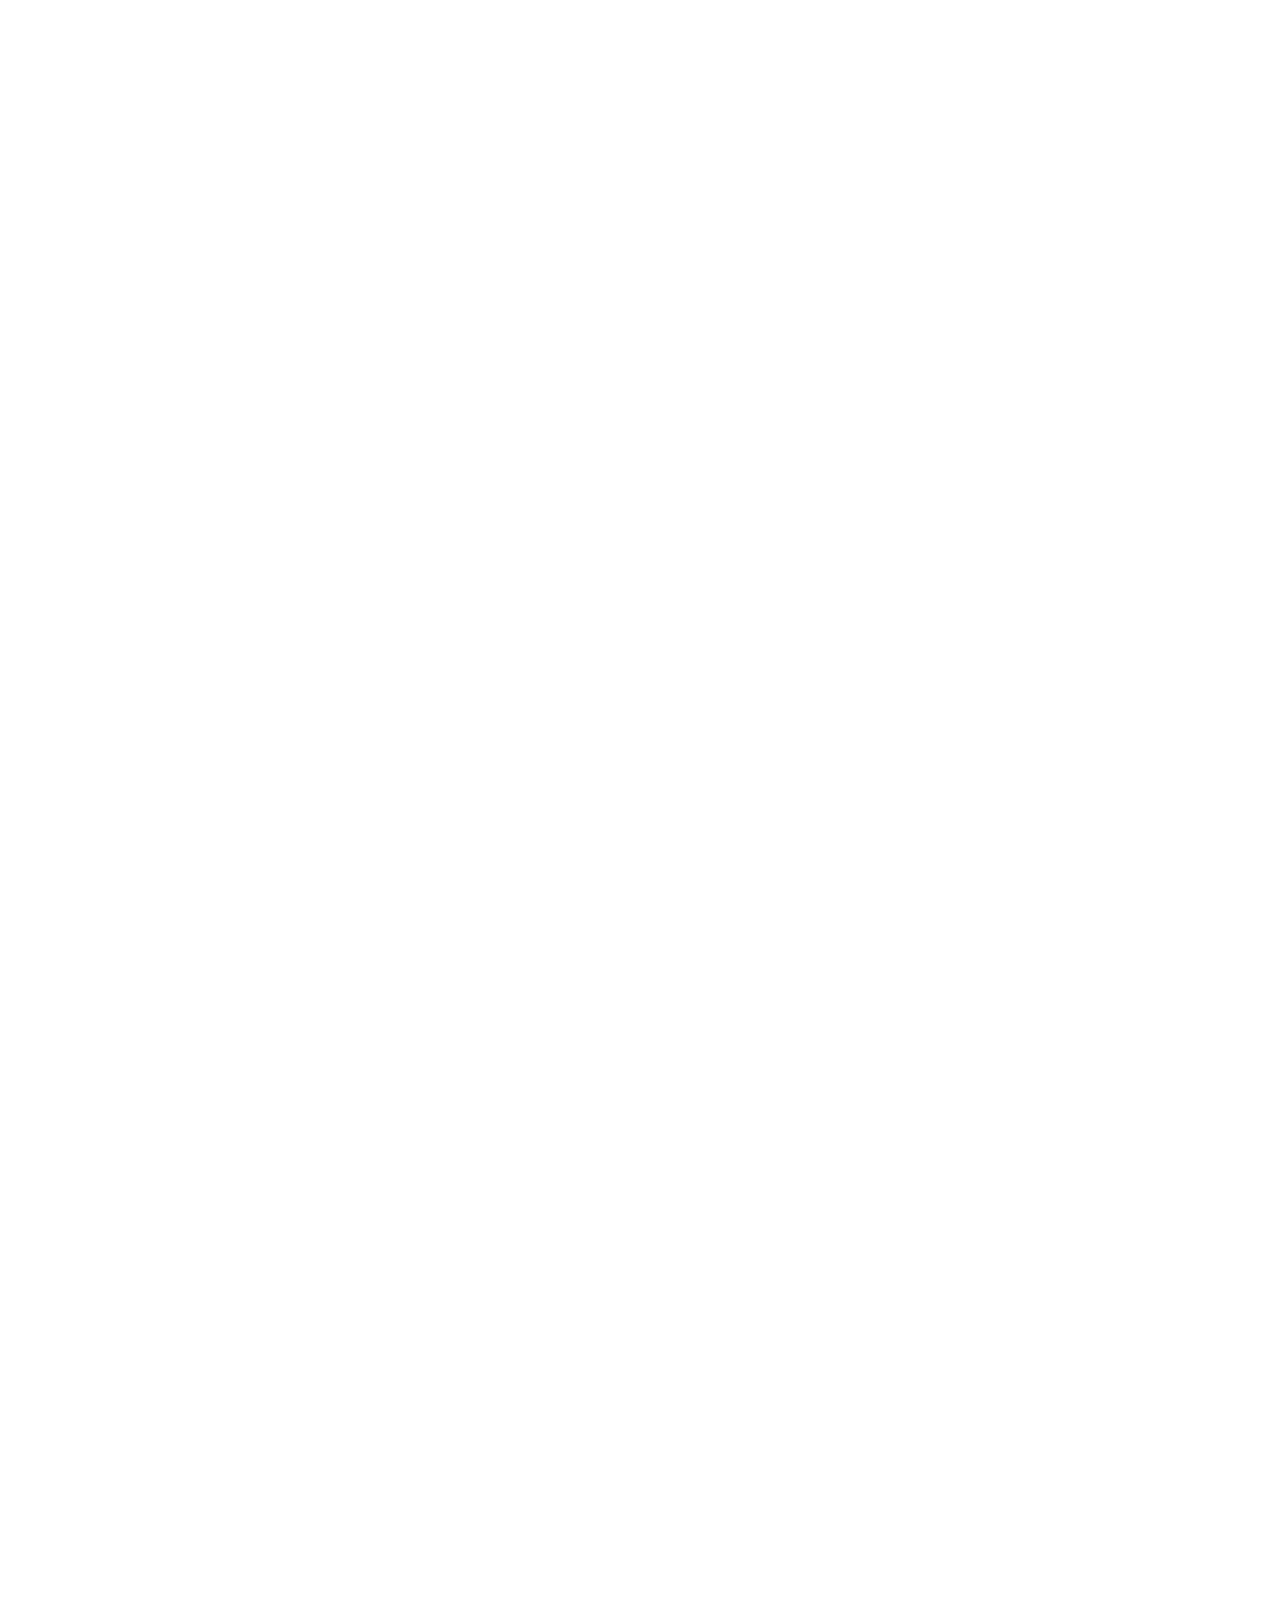
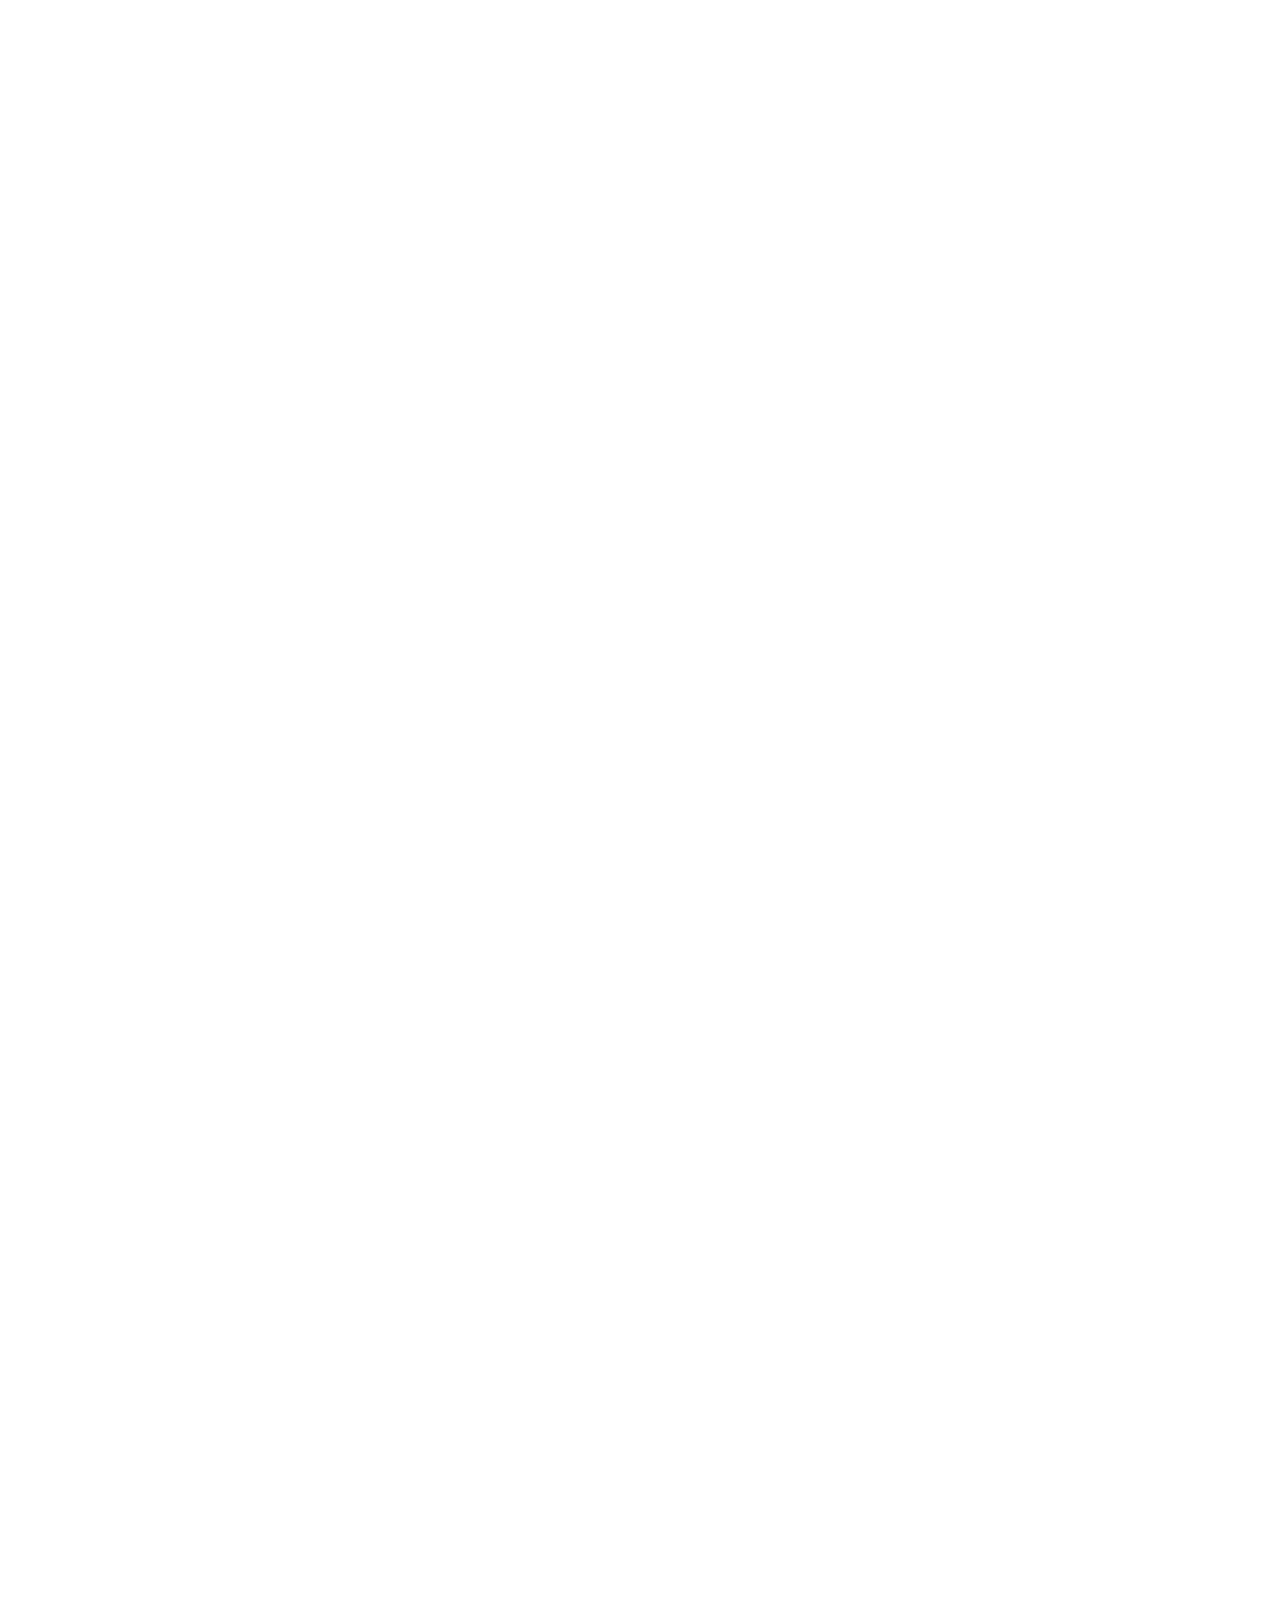
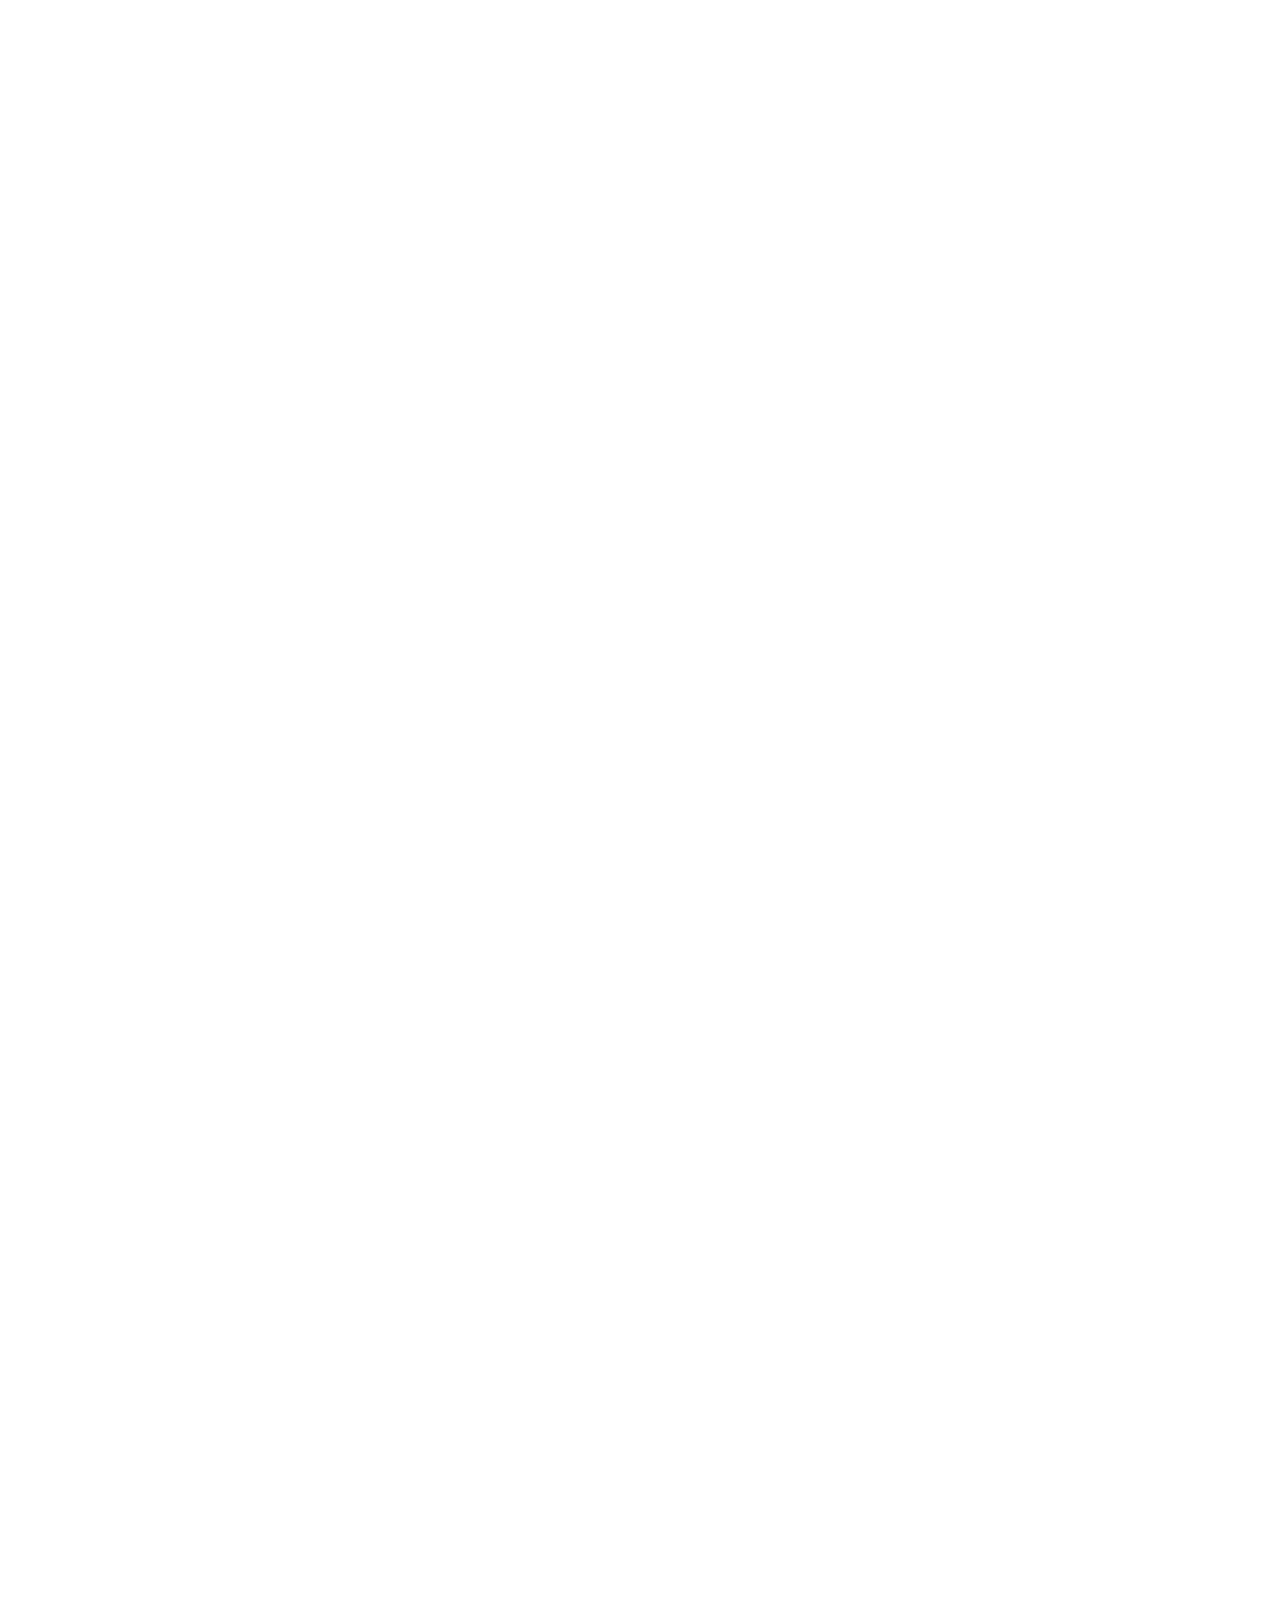
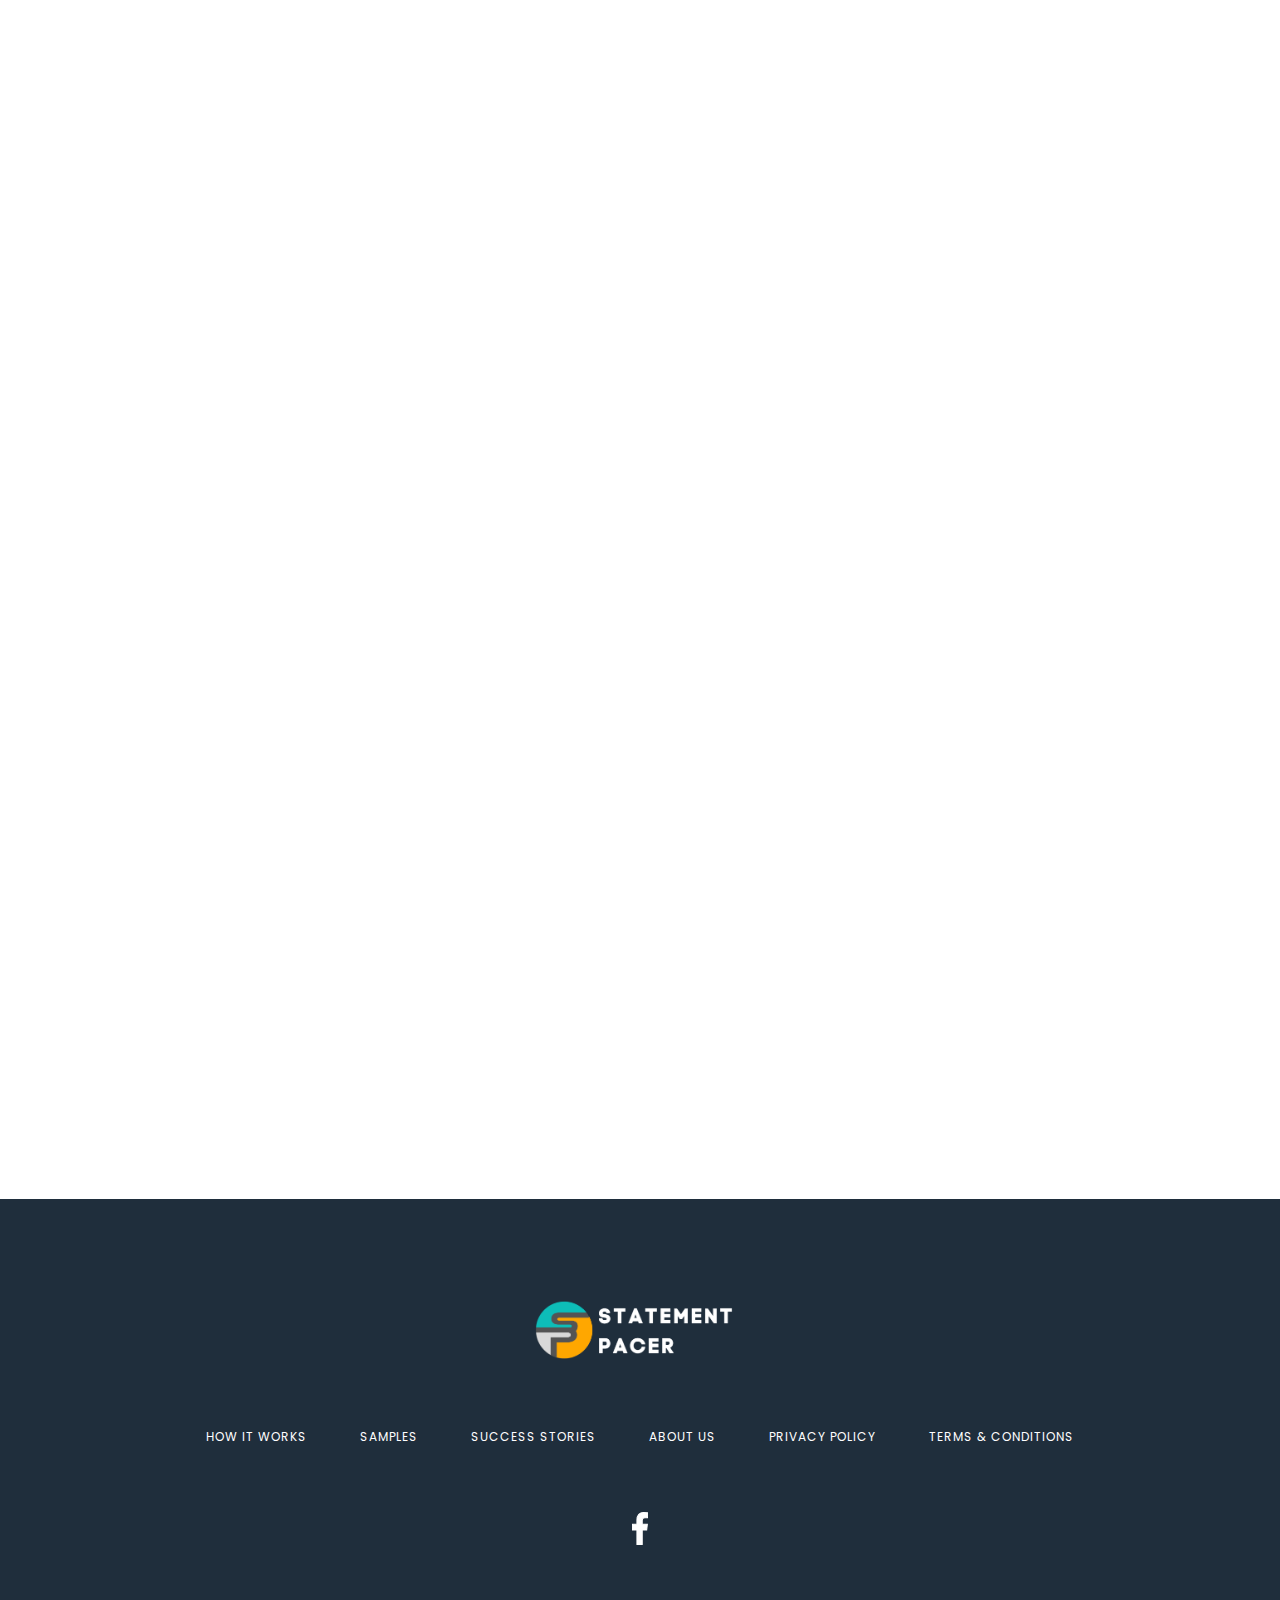
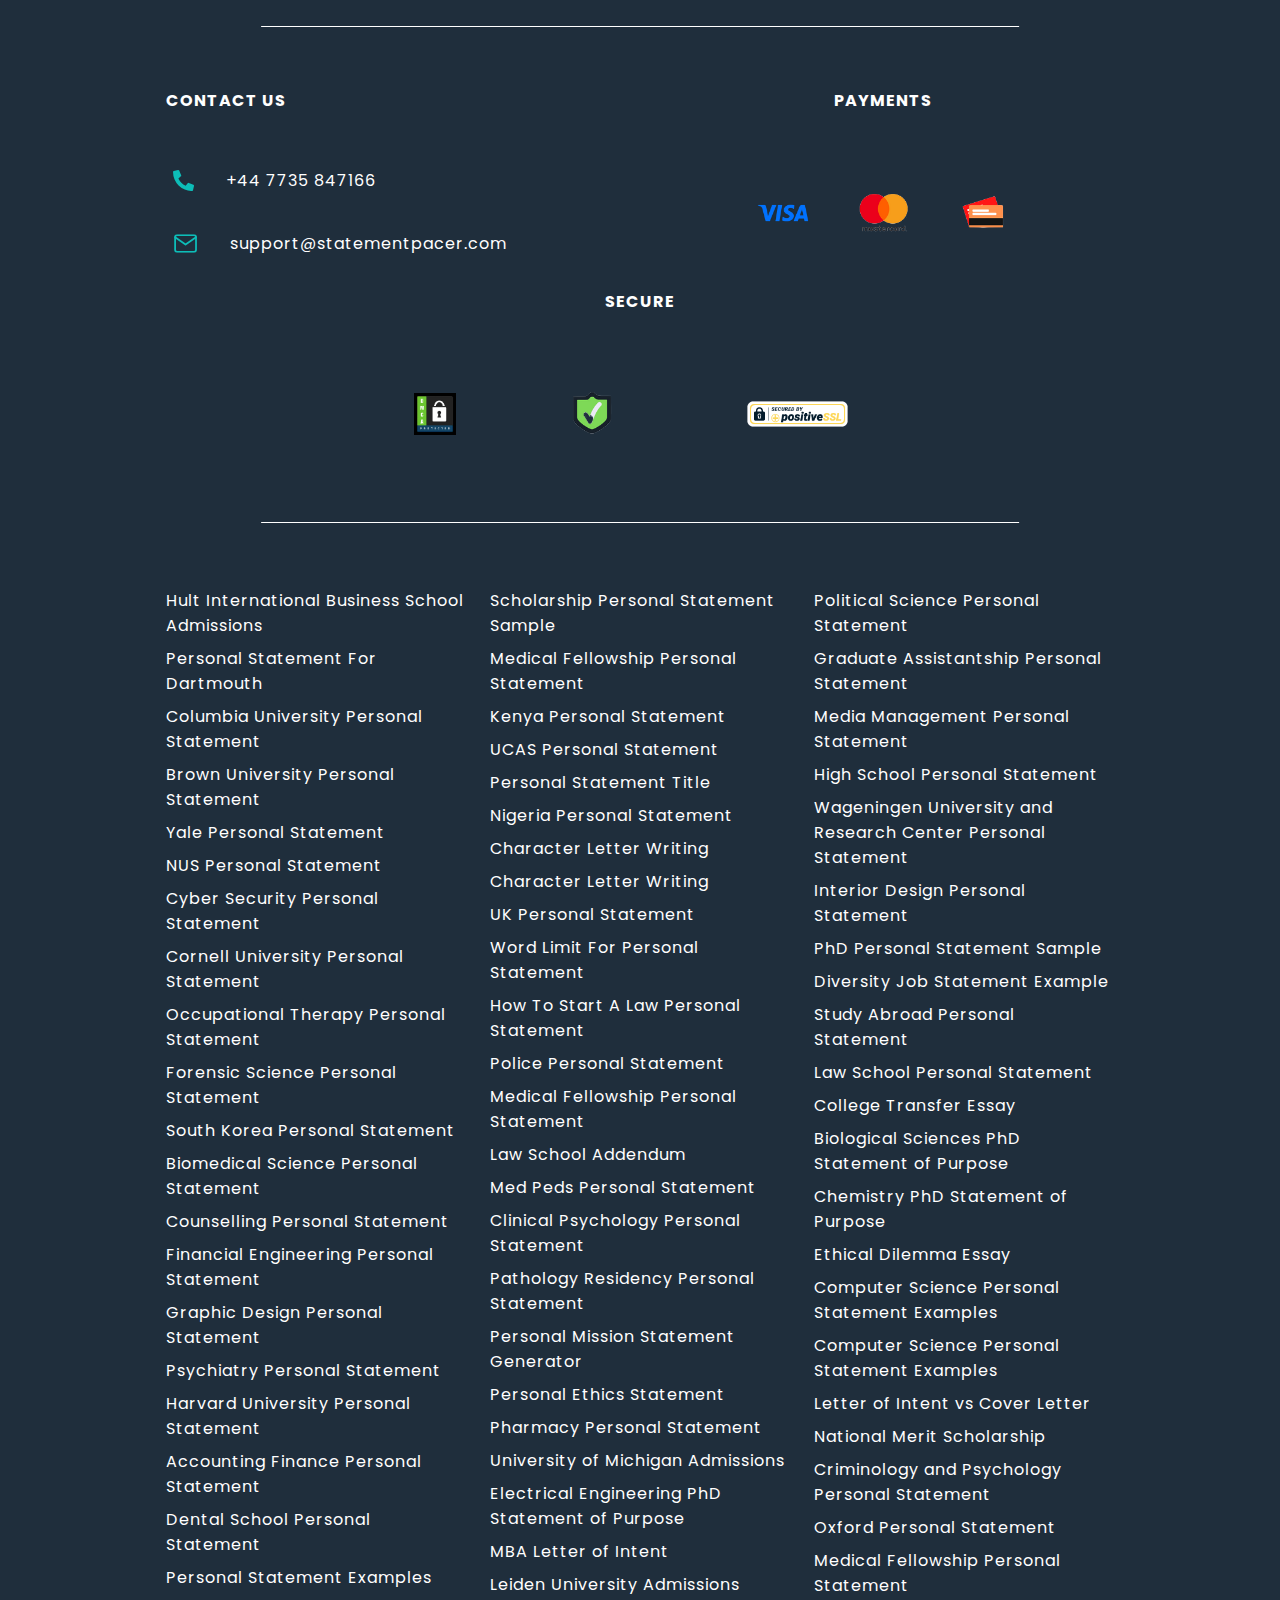
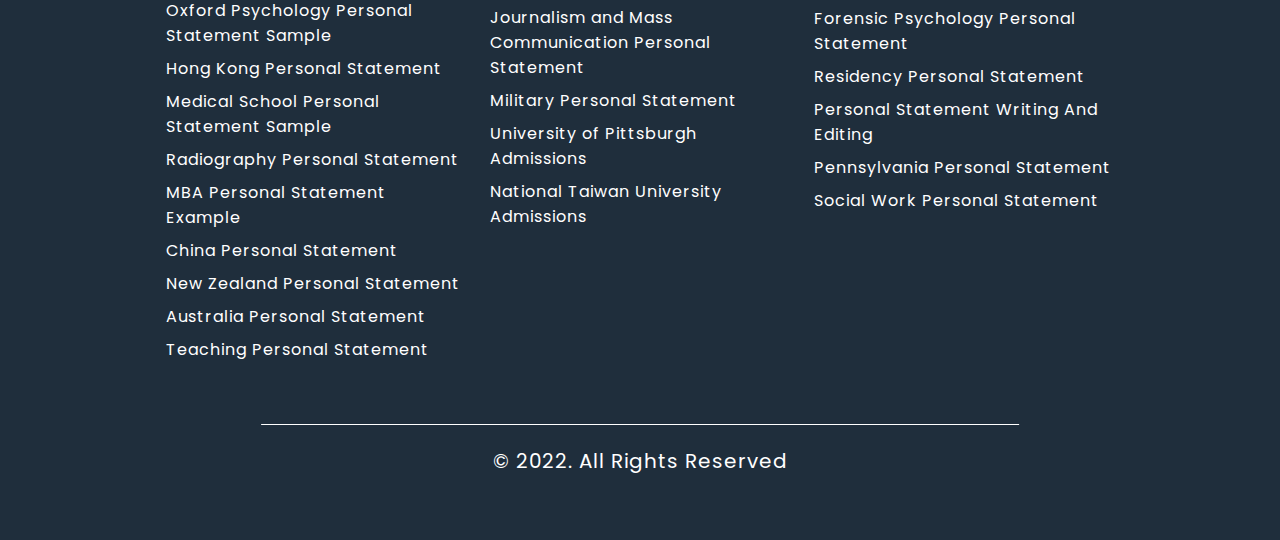
==== commit d960d732: "changes in order now form" ====
--- a/index.html
+++ b/index.html
@@ -23,11 +23,10 @@
     <link rel="stylesheet" href="./assets/css/swiper-bundle.min.css" />
     <link rel="stylesheet" href="./assets/css/styles.css" />
 
-    <!-- SEO Meta Tags, Shakeel --> 
-<title>Personal Statement Writing Service in UK - Statementpacer.com</title>
-<meta name="description" content="Personal Statement writing service in United Kingdom that guarantees admission in your dream university / discipline, Avail 20% discount">
-<meta name="robots" content= "index, follow">
-<link rel="canonical" href="https://statementpacer.com/" />
+    <title>
+      Personal Statement Writing Service - Online Help from Expert Writers in
+      Cheap Price
+    </title>
 
     <!-- Google Tag Manager -->
     <script>
@@ -195,12 +194,6 @@
                 <button class="btn btn-primary tt-toggle" href="#">
                   Place Free Inquiry
                 </button>
-                <a
-                  class="ms-sm-4 mt-3 mt-sm-0 btn btn-accent"
-                  href="https://login.statementpacer.com/"
-                >
-                  ORDER NOW
-                </a>
               </div>
             </div>
             <div class="right" data-aos="fade-left">
@@ -514,12 +507,13 @@
                   class="d-flex align-items-center justify-content-between mt-3 flex-wrap gap-3"
                 >
                   <div class="d-flex align-items-center">
-                    <input type="checkbox" name="" id="new" />
-                    <label class="d-block ms-2 fs-20" for="new"
-                      >I am a new customer</label
-                    >
-                  </div>
-                  <h2 class="ms-2">£ 10.00</h2>
+                    <label class="checkbox-container"
+                      >I am a new customer
+                      <input type="checkbox" checked="checked" />
+                      <span class="checkmark"></span>
+                    </label>
+                  </div>
+                  <h2 class="total-price ms-2">£ 10.00</h2>
                 </div>
 
                 <div class="d-flex justify-content-center btn-wrap mt-2">
--- a/assets/css/styles.css
+++ b/assets/css/styles.css
@@ -929,6 +929,74 @@
   text-decoration: line-through;
 }
 
+.checkbox-container {
+  display: block;
+  position: relative;
+  padding-left: 35px;
+  cursor: pointer;
+  font-size: 18px;
+  -webkit-user-select: none;
+  -moz-user-select: none;
+  -ms-user-select: none;
+  user-select: none;
+}
+
+/* Hide the browser's default checkbox */
+.checkbox-container input {
+  position: absolute;
+  opacity: 0;
+  cursor: pointer;
+  height: 0;
+  width: 0;
+}
+
+/* Create a custom checkbox */
+.checkmark {
+  position: absolute;
+  top: 0;
+  left: 0;
+  height: 25px;
+  width: 25px;
+  background-color: #eee;
+  top: 50%;
+  -webkit-transform: translateY(-50%);
+          transform: translateY(-50%);
+}
+
+/* On mouse-over, add a grey background color */
+.checkbox-container:hover input ~ .checkmark {
+  background-color: #ccc;
+}
+
+/* When the checkbox is checked, add a blue background */
+.checkbox-container input:checked ~ .checkmark {
+  background-color: #0dbdb8;
+}
+
+/* Create the checkmark/indicator (hidden when not checked) */
+.checkmark:after {
+  content: "";
+  position: absolute;
+  display: none;
+}
+
+/* Show the checkmark when checked */
+.checkbox-container input:checked ~ .checkmark:after {
+  display: block;
+}
+
+/* Style the checkmark/indicator */
+.checkbox-container .checkmark:after {
+  left: 9px;
+  top: 5px;
+  width: 5px;
+  height: 10px;
+  border: solid white;
+  border-width: 0 3px 3px 0;
+  -webkit-transform: rotate(45deg);
+  transform: rotate(45deg);
+}
+
 * {
   margin: 0;
   padding: 0;
@@ -1306,9 +1374,9 @@
   -webkit-box-pack: justify;
       -ms-flex-pack: justify;
           justify-content: space-between;
-  -webkit-box-align: end;
-      -ms-flex-align: end;
-          align-items: flex-end;
+  -webkit-box-align: center;
+      -ms-flex-align: center;
+          align-items: center;
 }
 
 @media screen and (max-width: 991px) {
@@ -1582,16 +1650,23 @@
 
 #hero .main .right .card .badge {
   border-radius: 5px;
-  padding: 0.5rem;
   font-weight: 600;
+  text-align: center;
   background-color: #0dbdb8;
   color: #fff;
+  font-size: 16px;
+  display: block;
+  padding: 0 0.5rem;
 }
 
 #hero .main .right .card del {
   font-size: 24px;
-  color: #cc9406;
+  color: #1d1d1d;
   font-weight: 600;
+}
+
+#hero .main .right .card .total-price {
+  font-size: 32px;
 }
 
 #hero .main .right .card h2 {
@@ -1664,8 +1739,9 @@
 #hero .main .right .card .btn {
   margin: 0.5rem 6px;
   text-align: right;
-  font-size: 16px;
+  font-size: 24px;
   padding: 0.5rem 1.5rem;
+  background-color: #e23b3b;
 }
 
 @media screen and (max-width: 575px) {
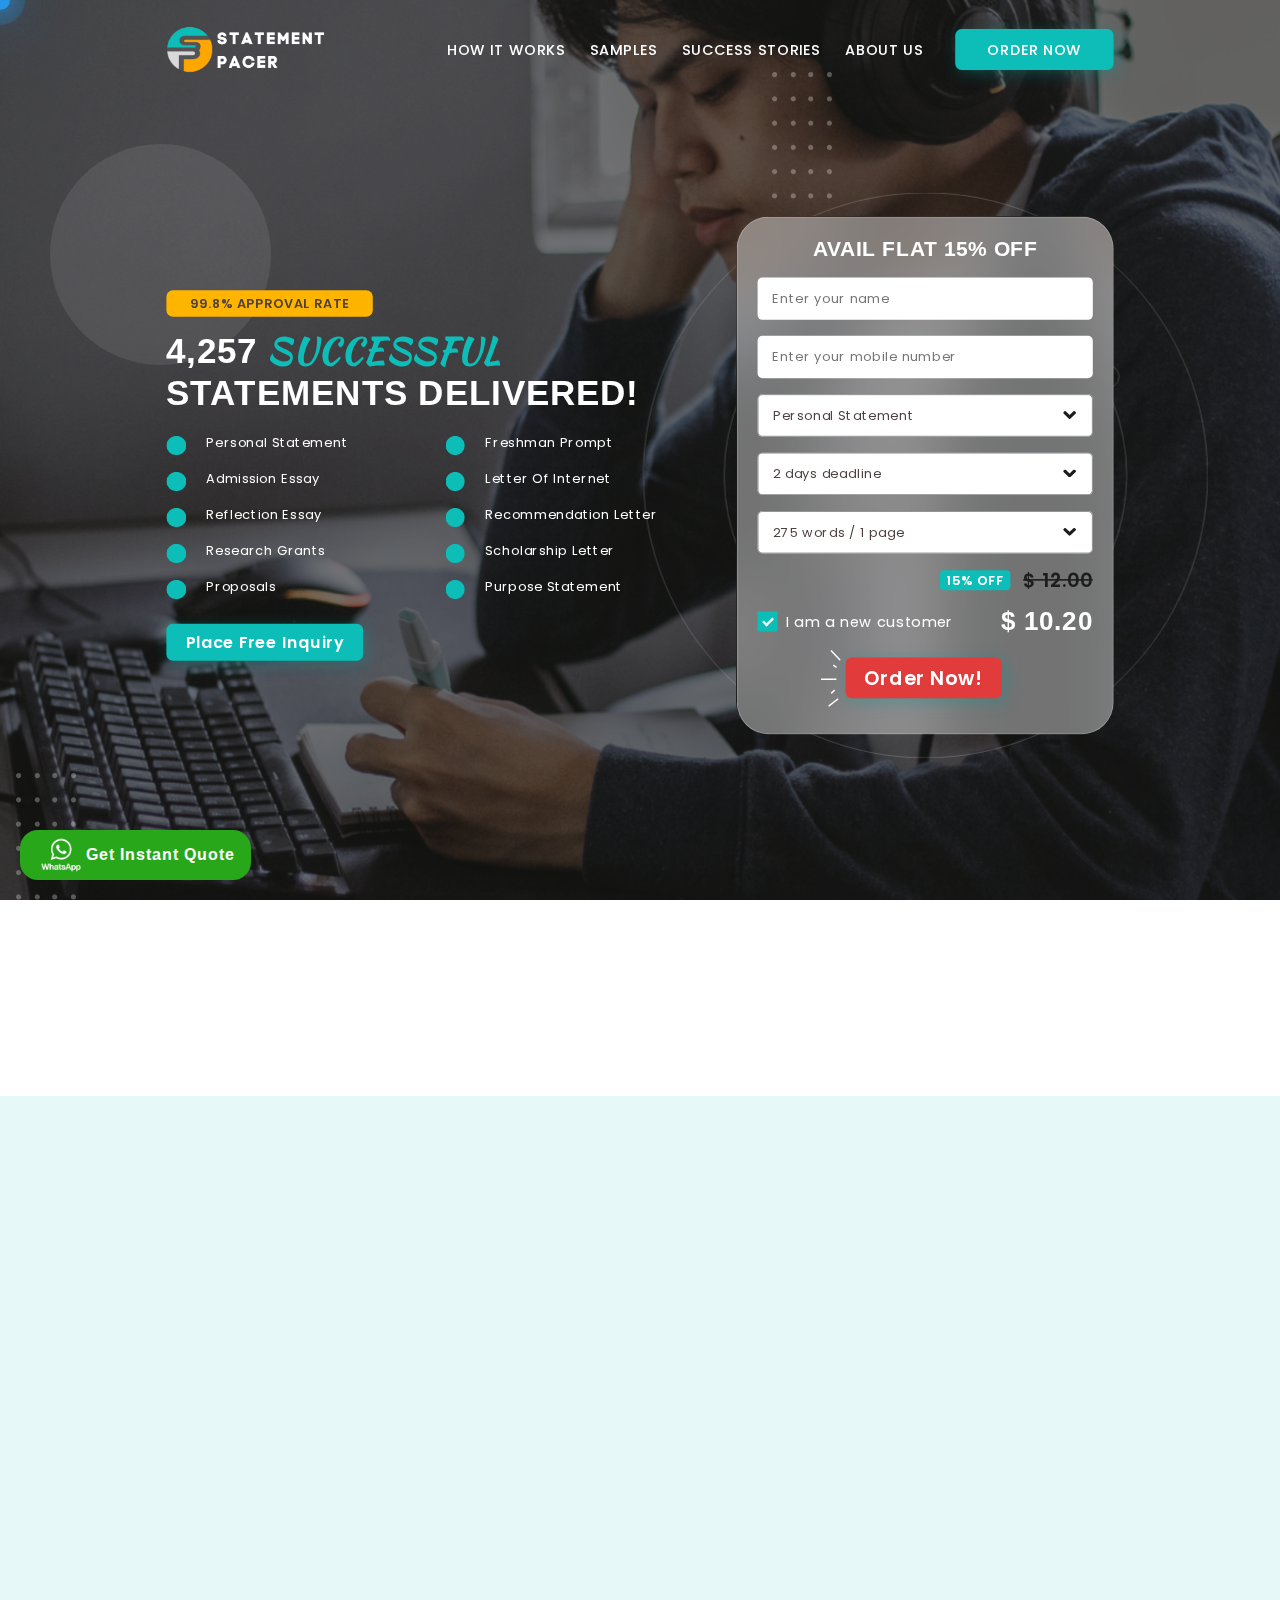
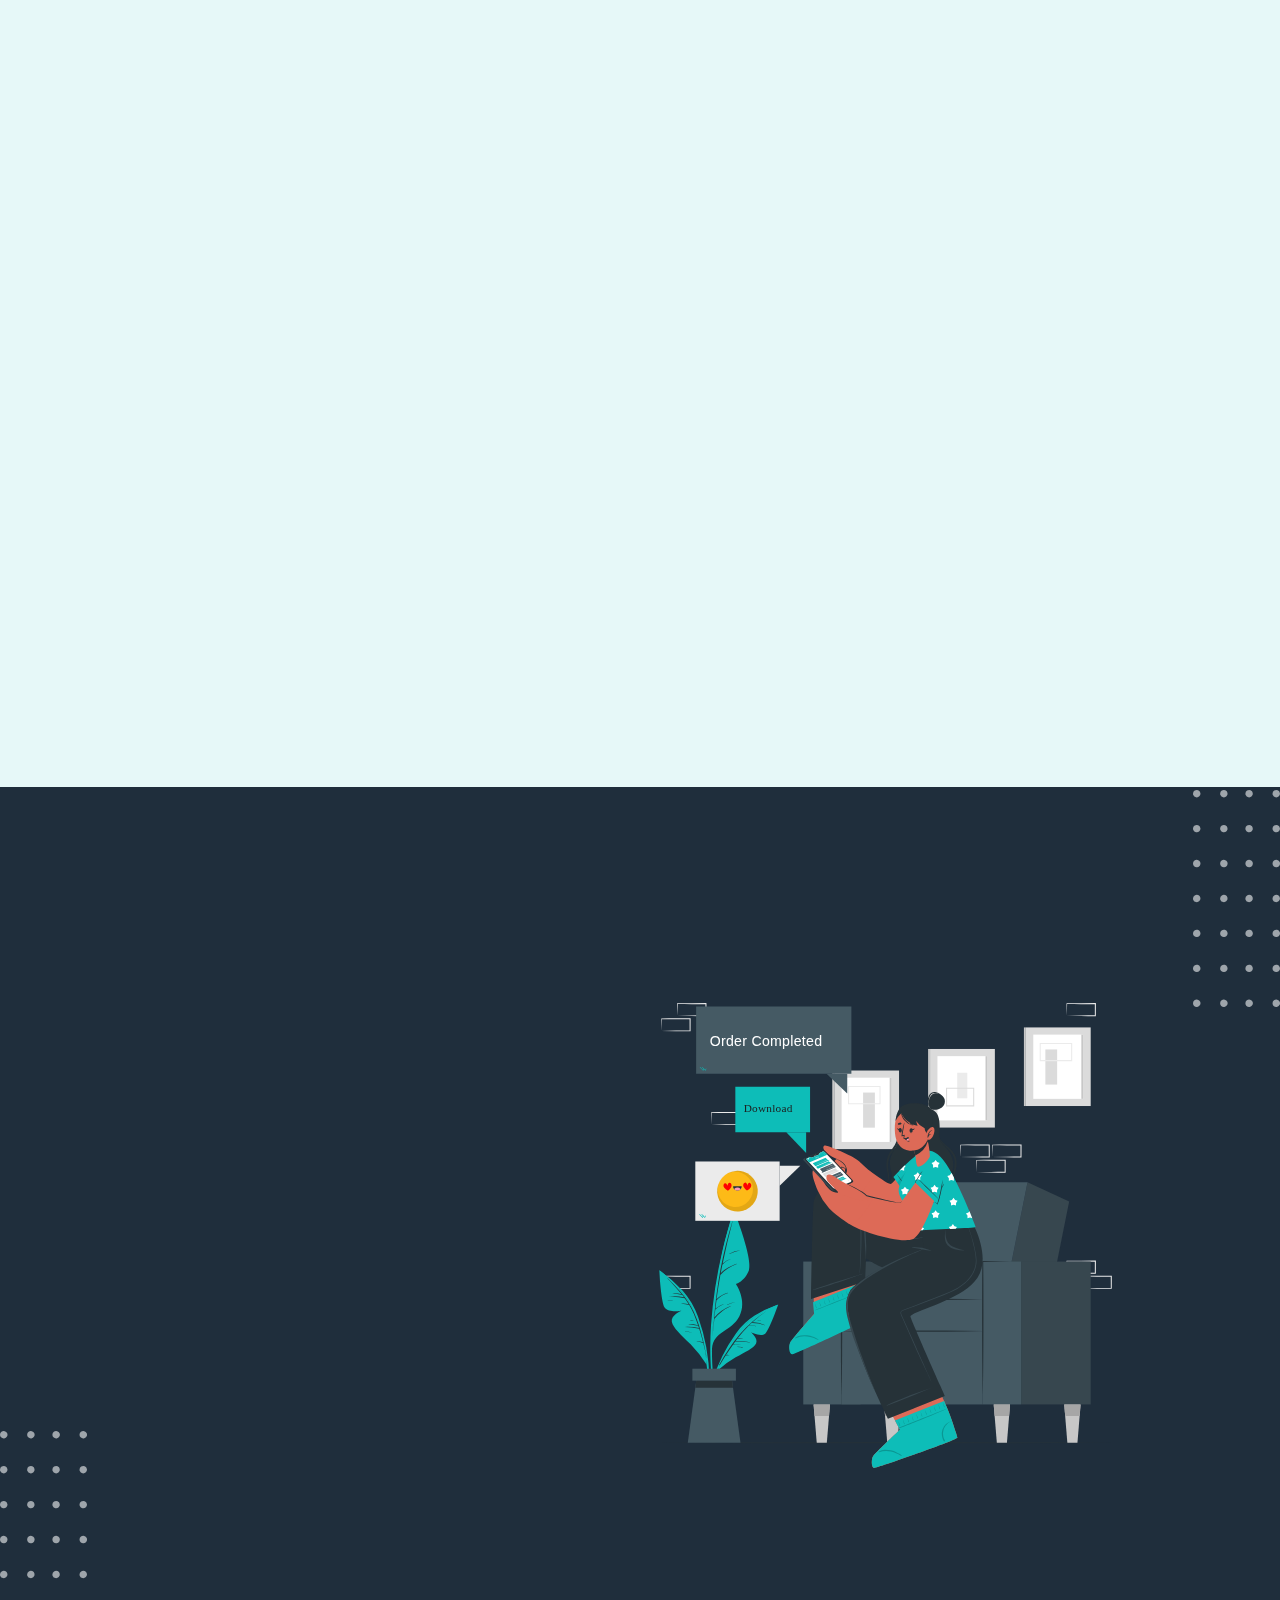
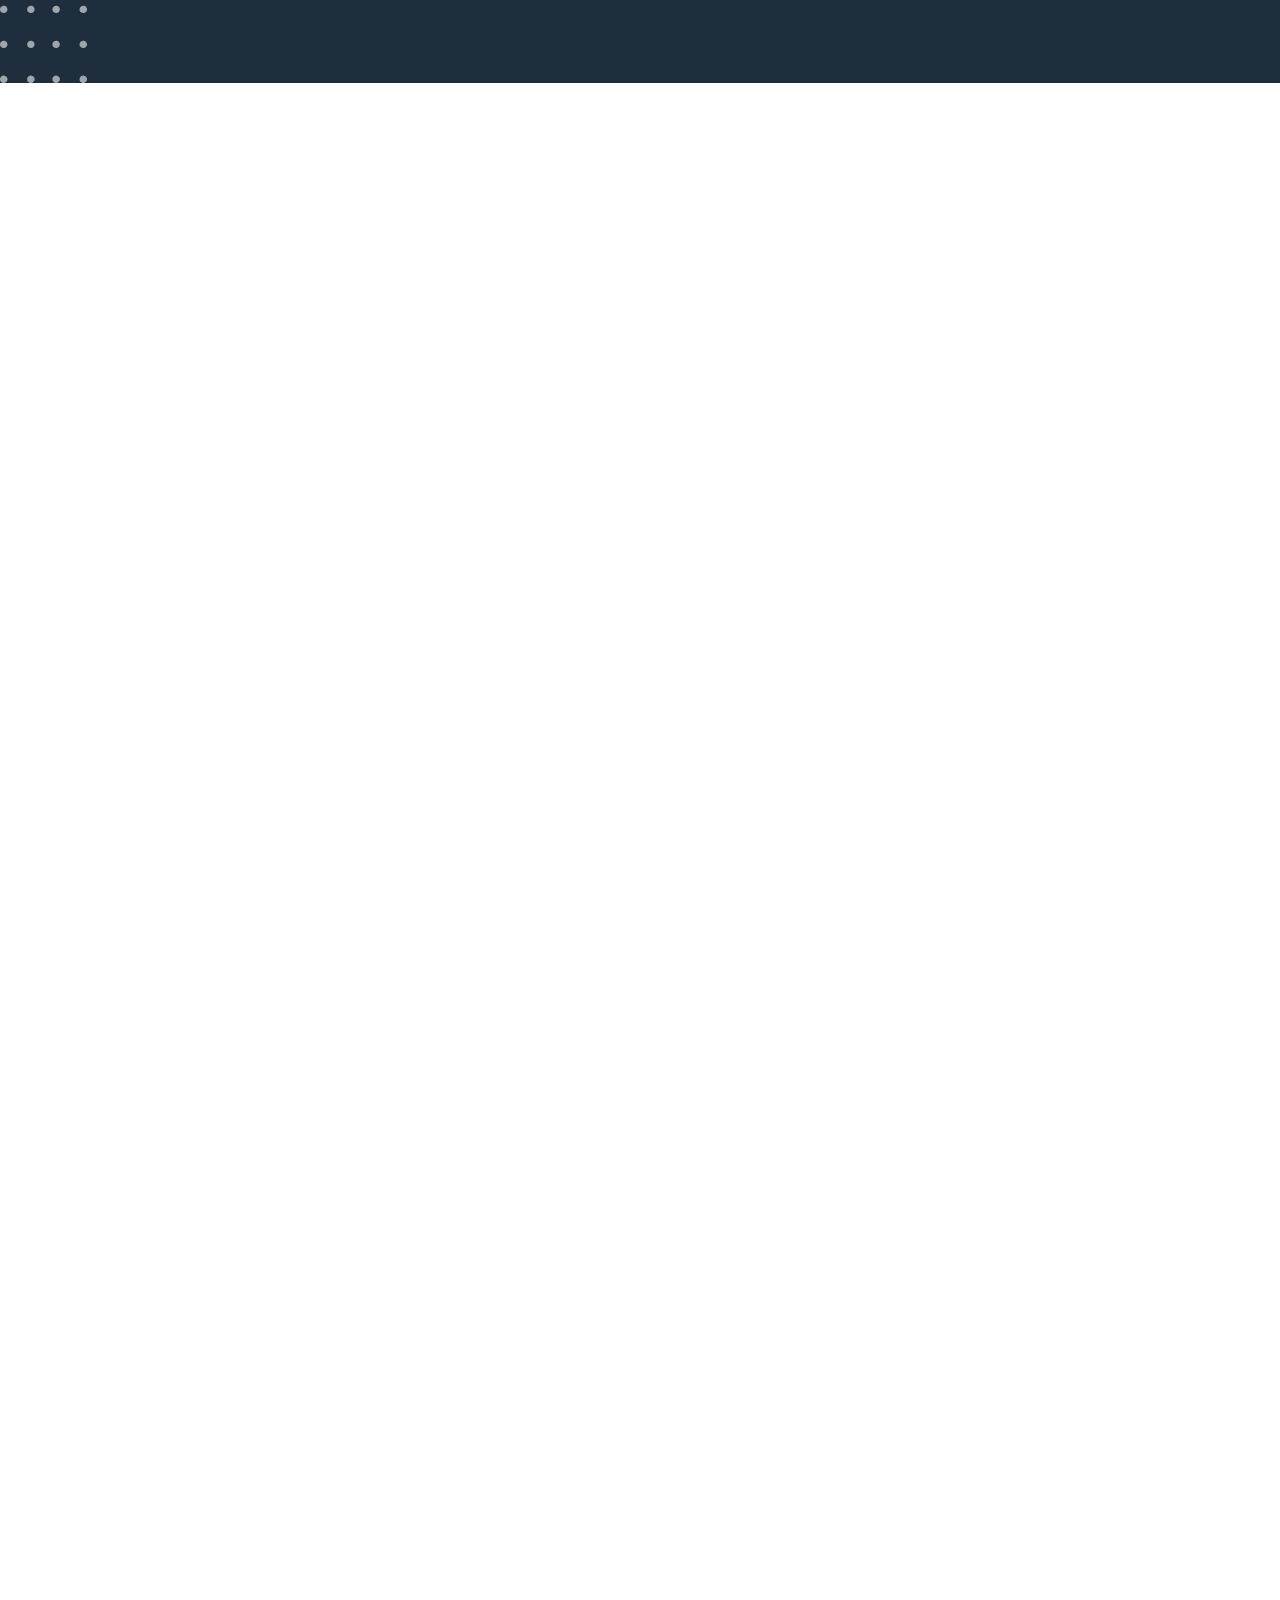
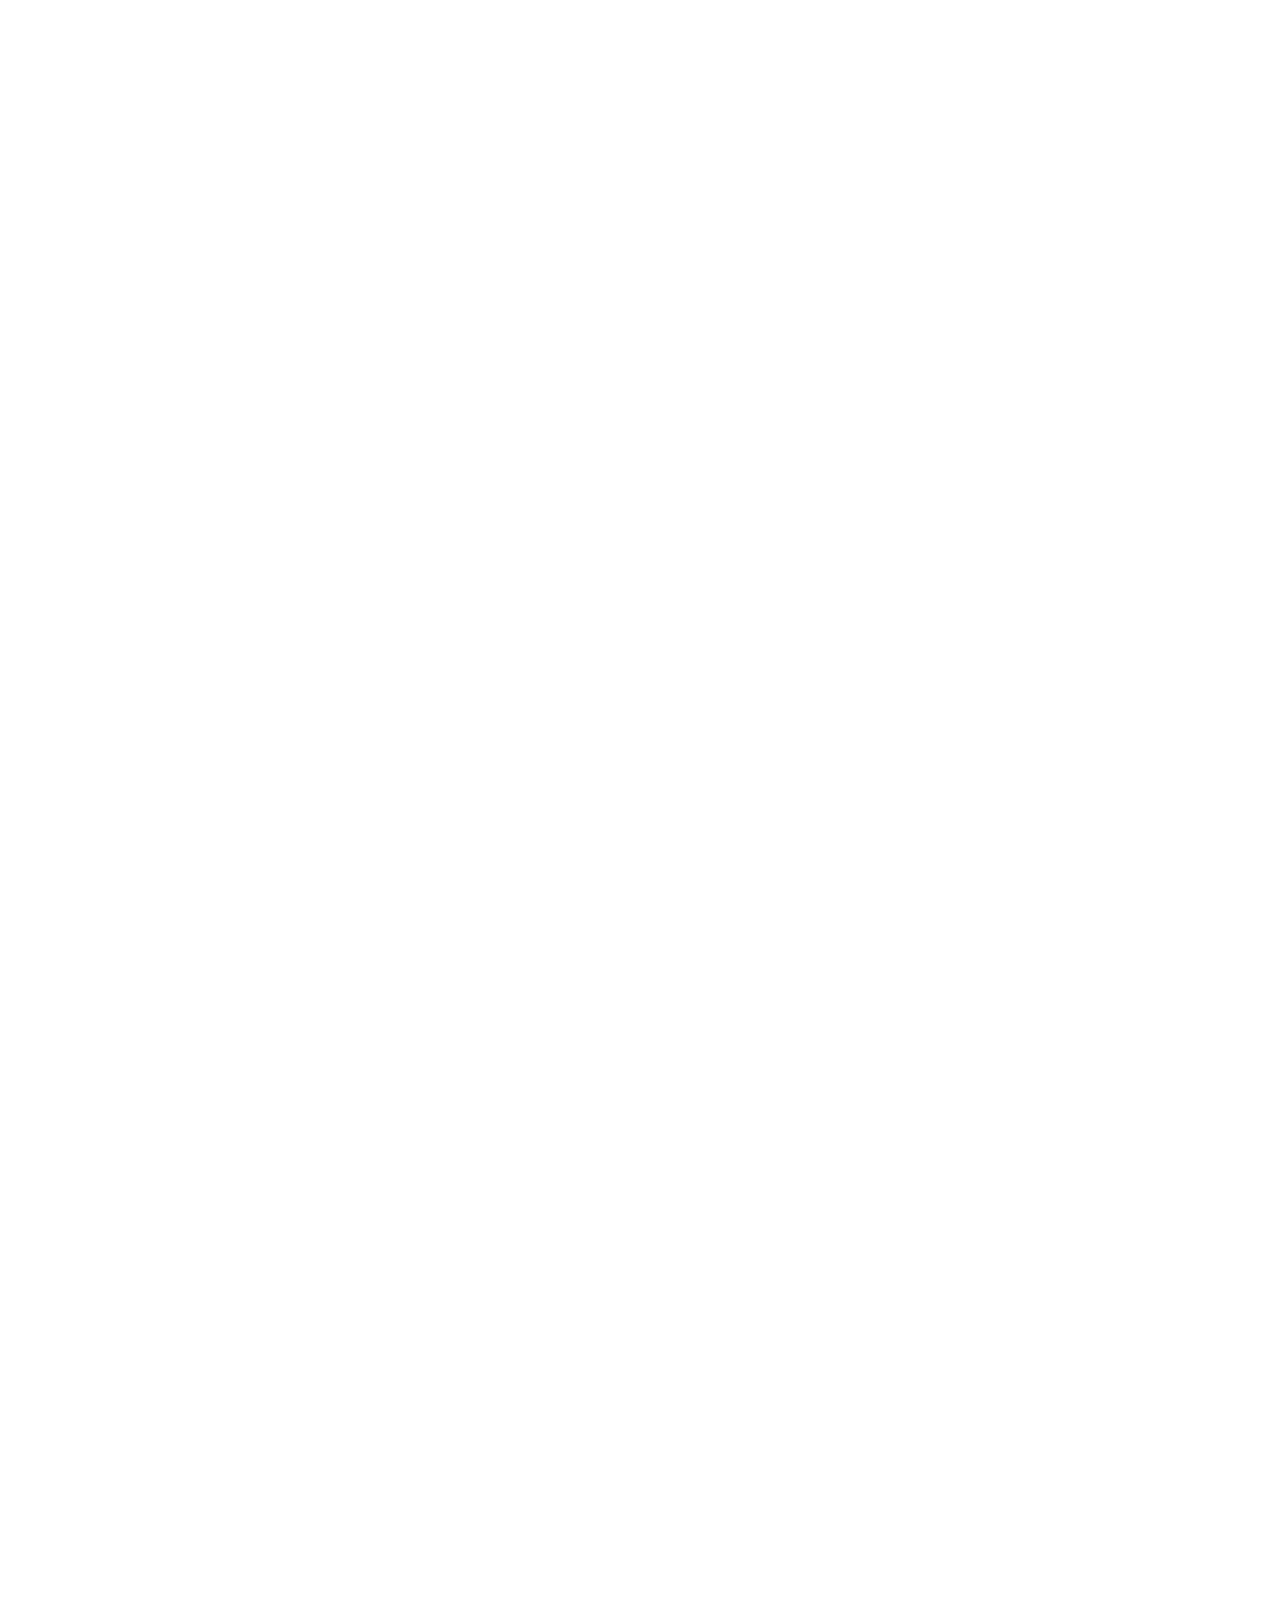
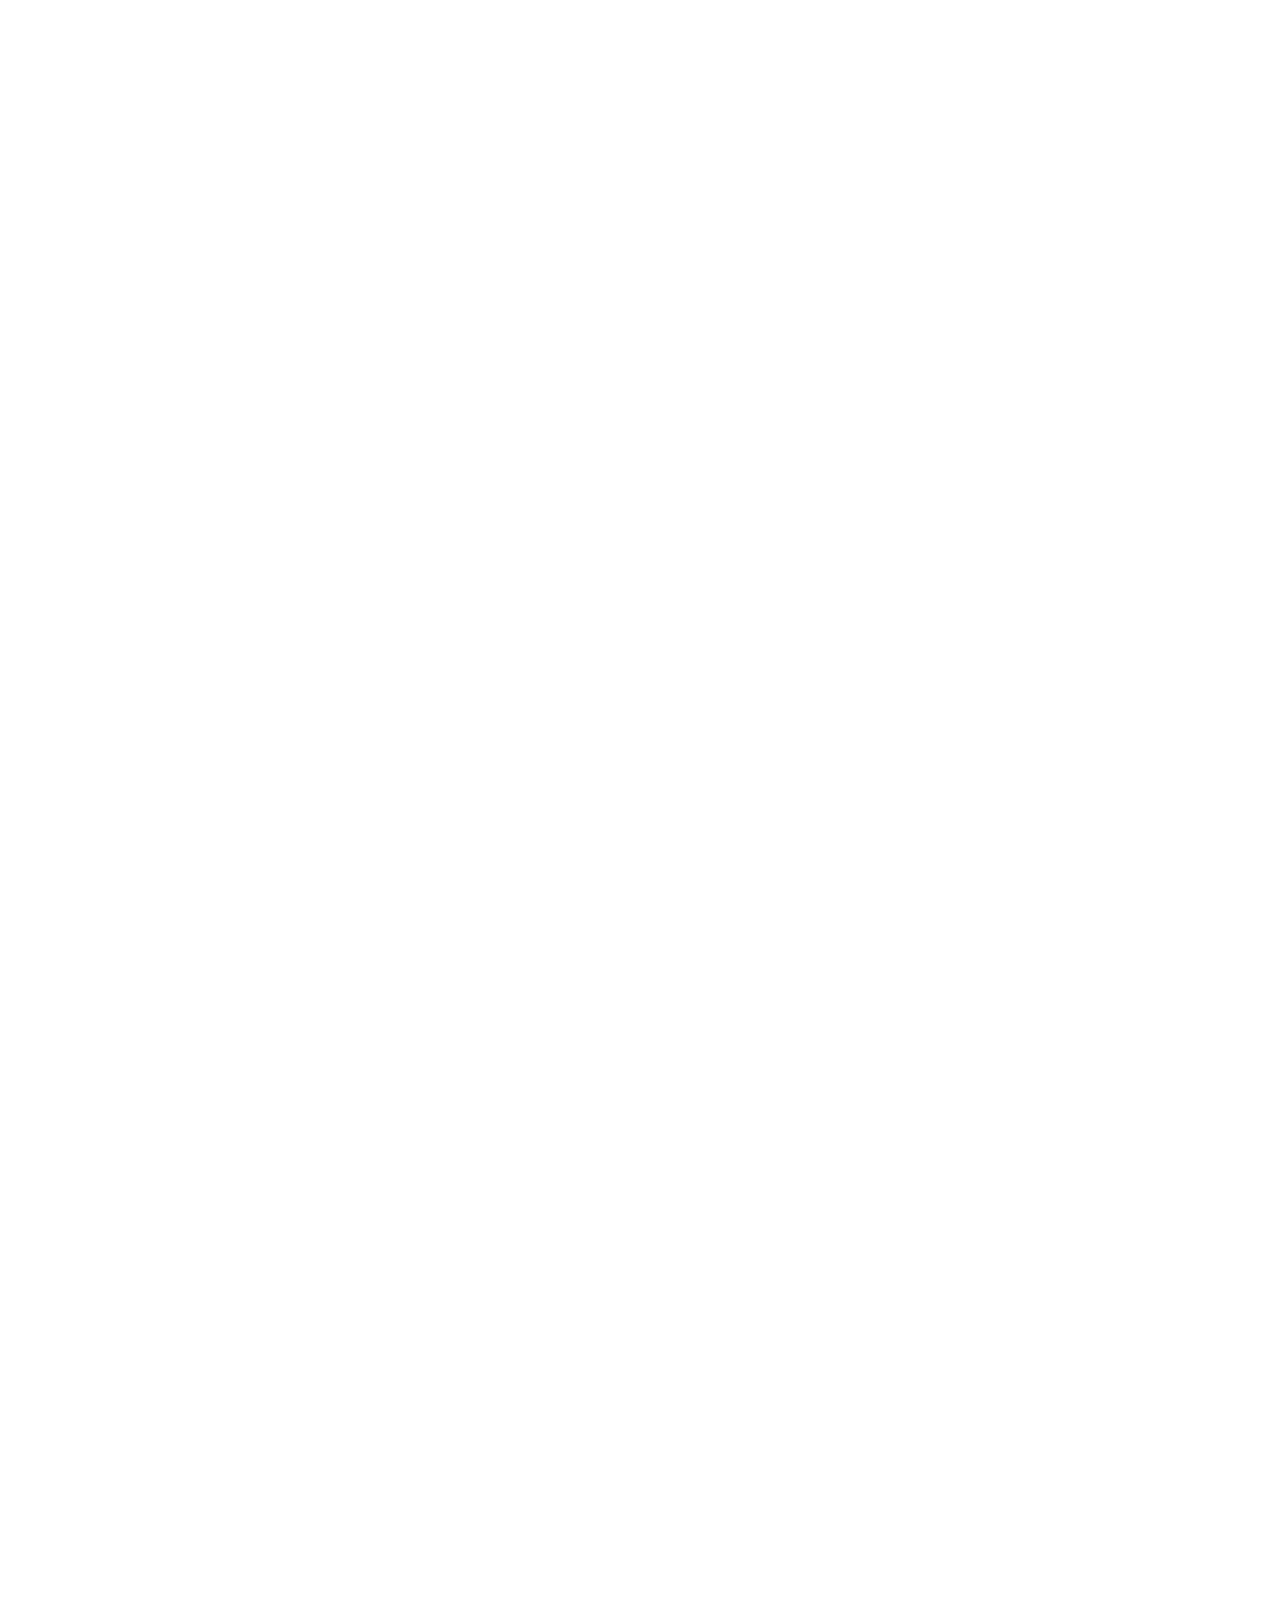
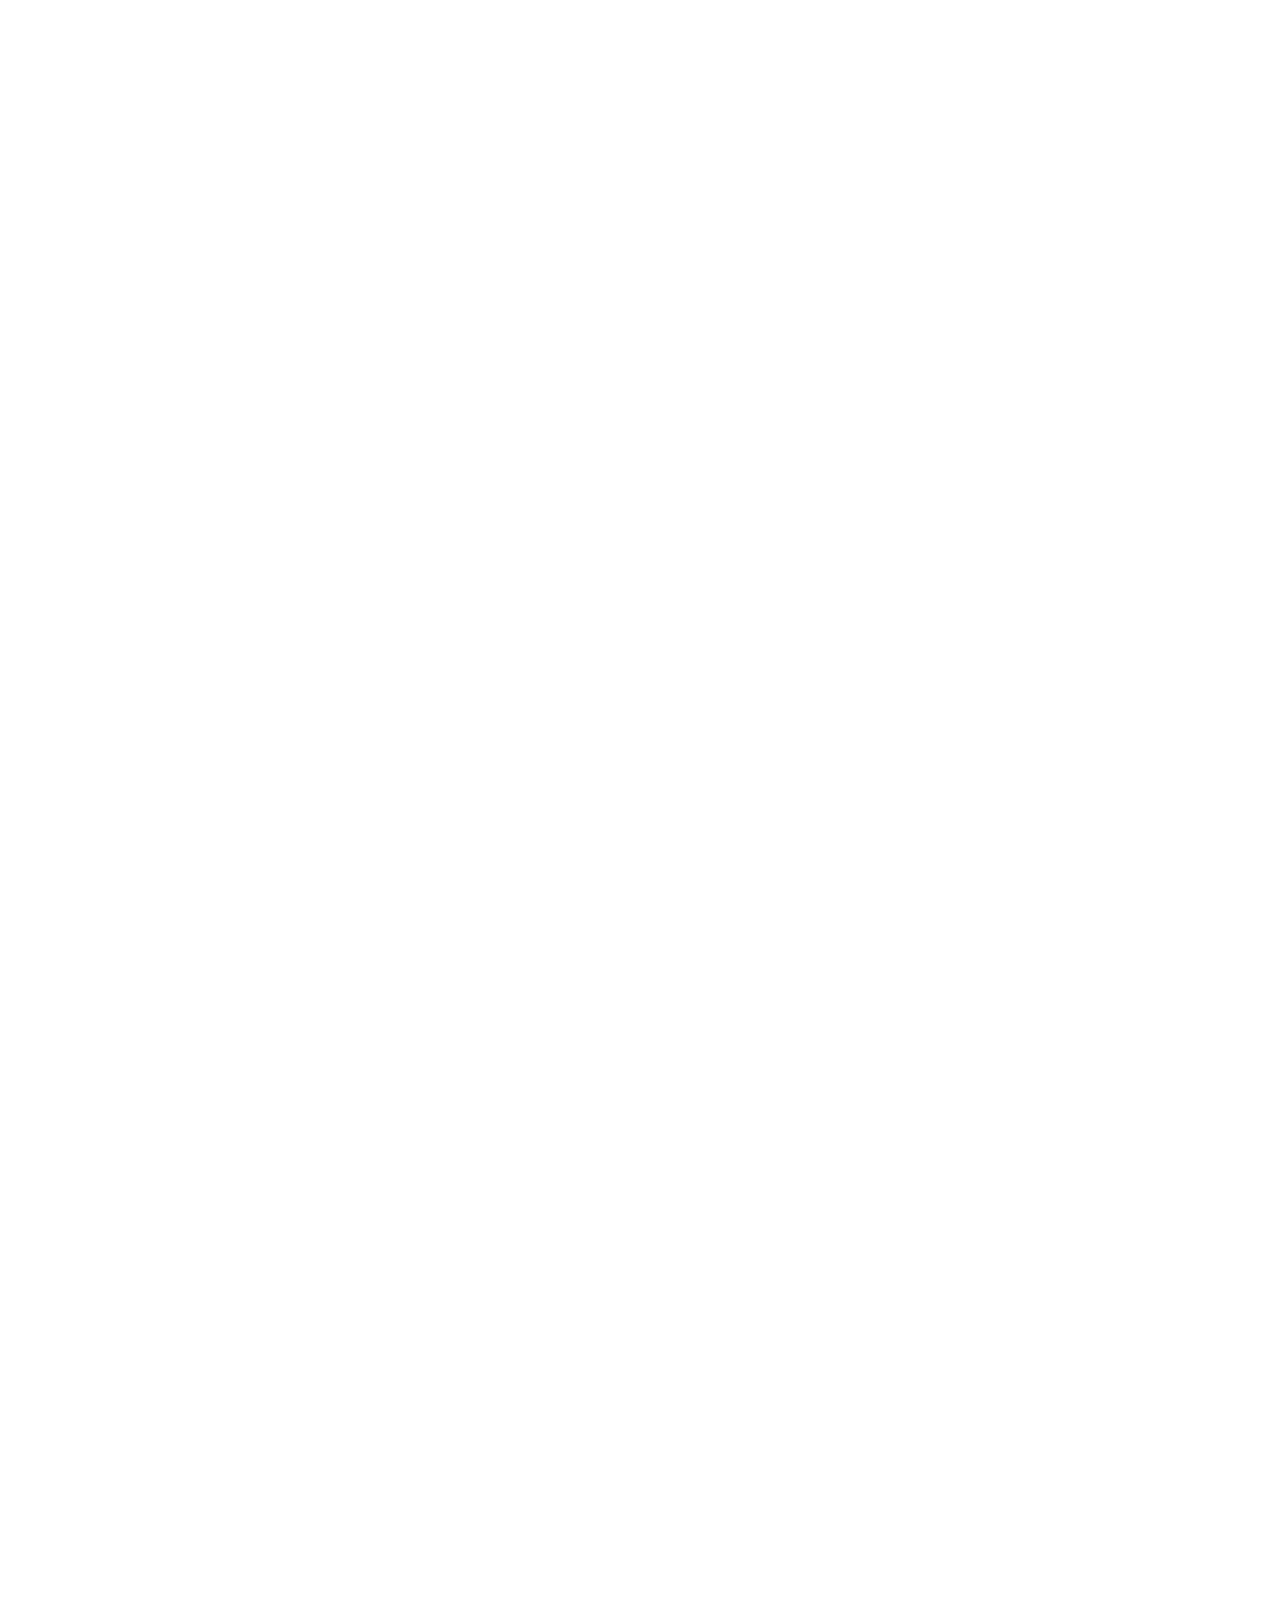
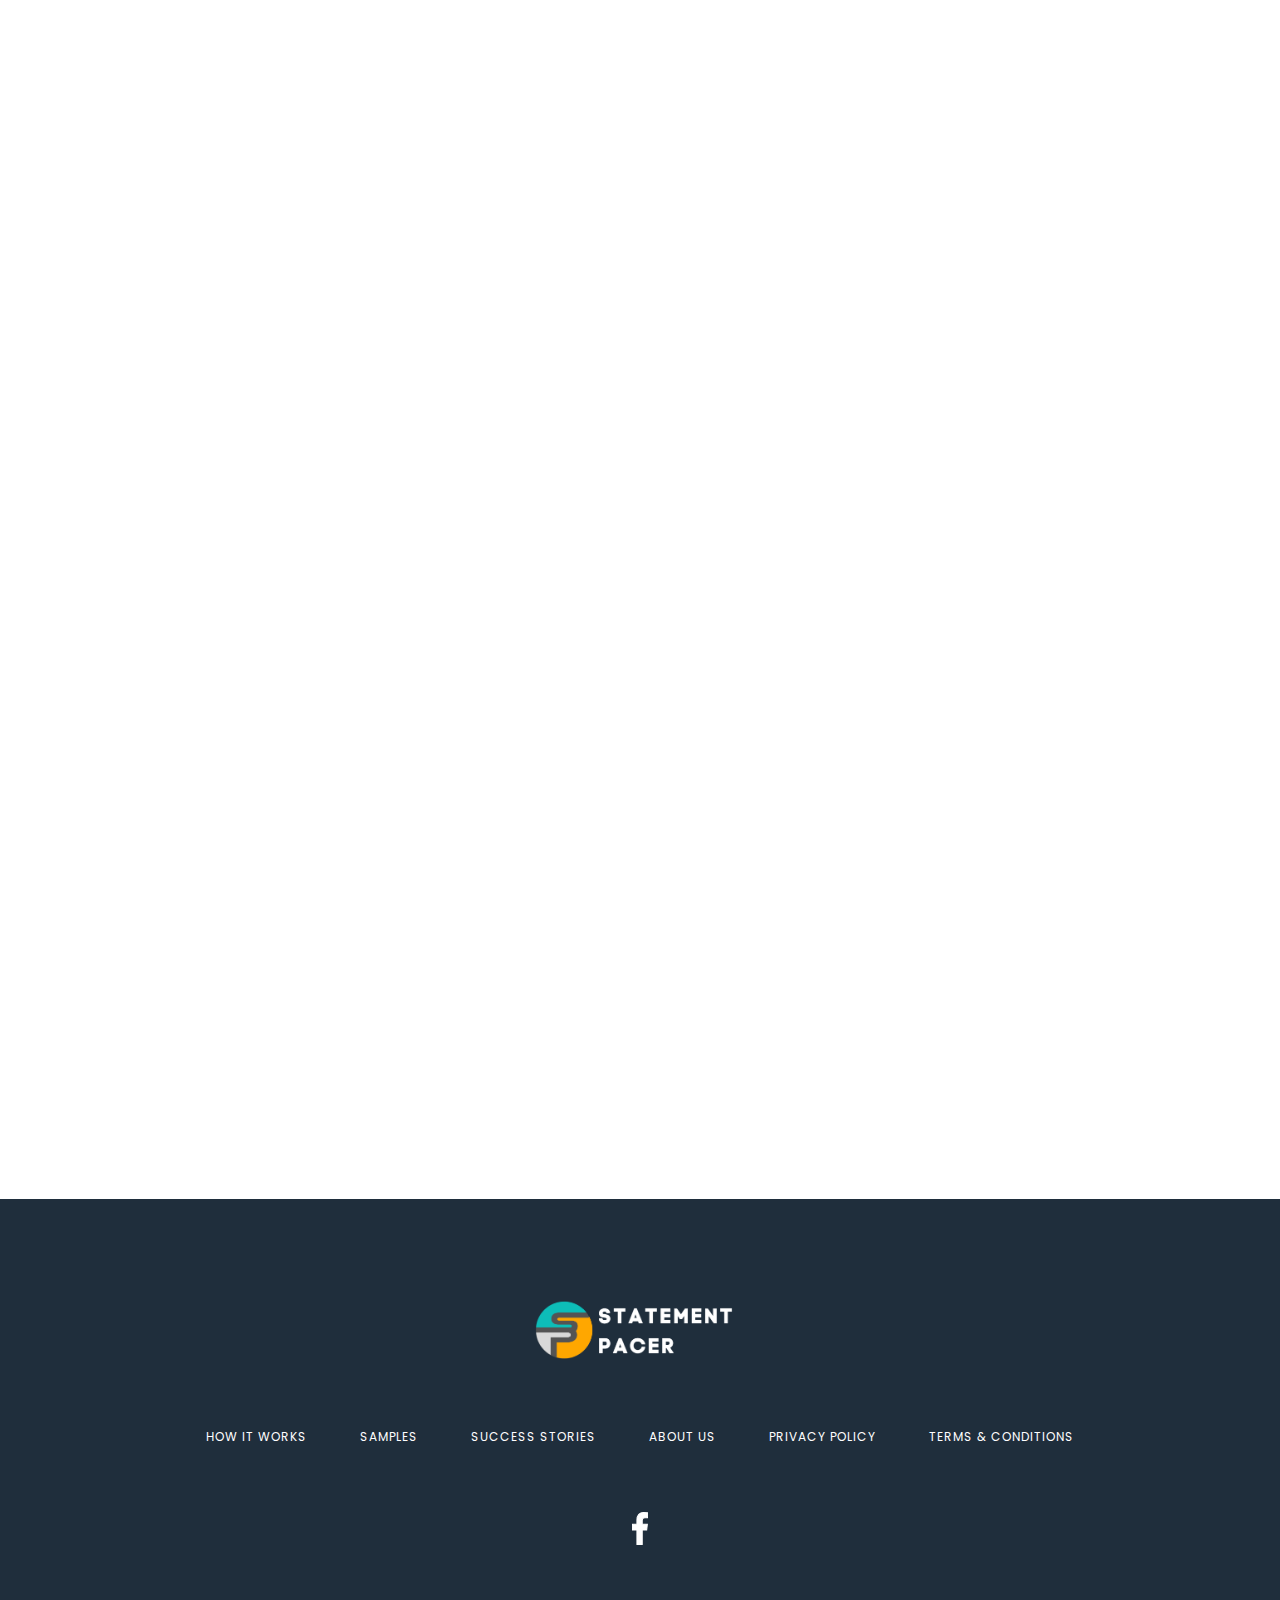
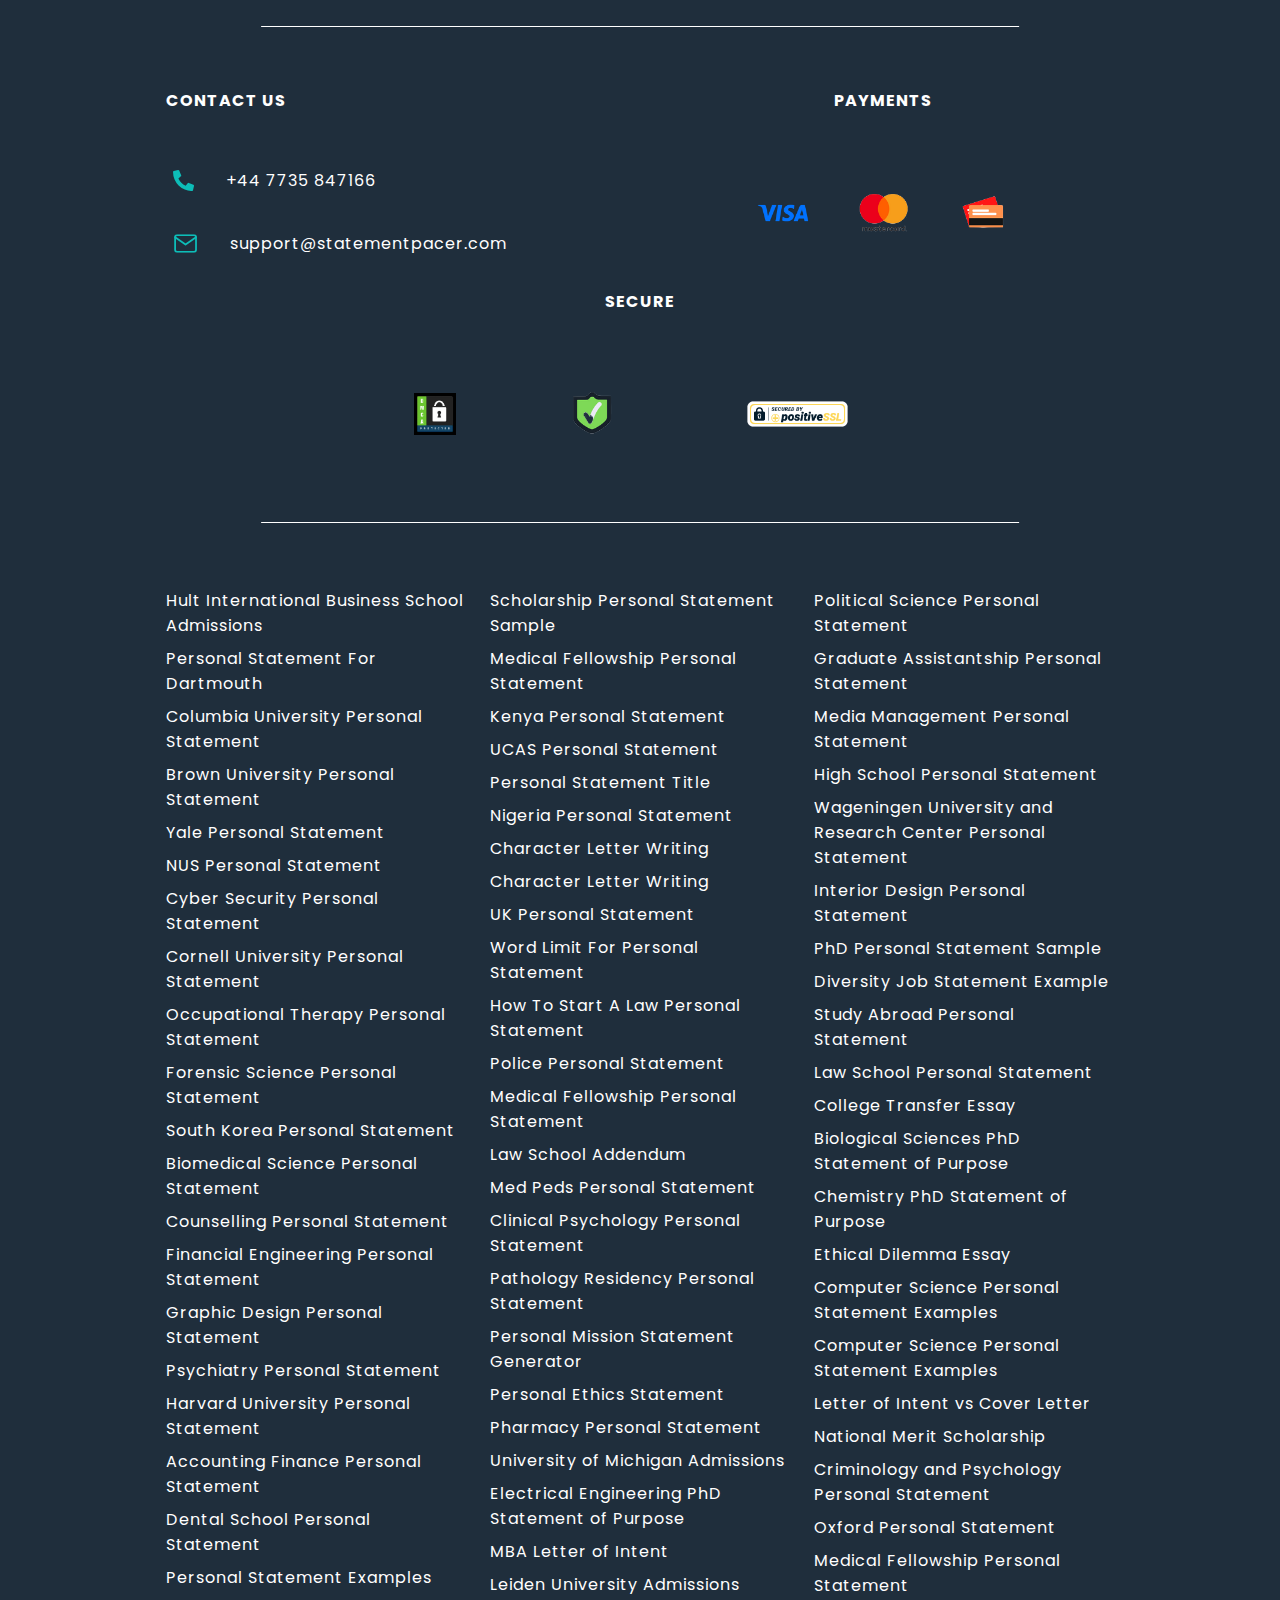
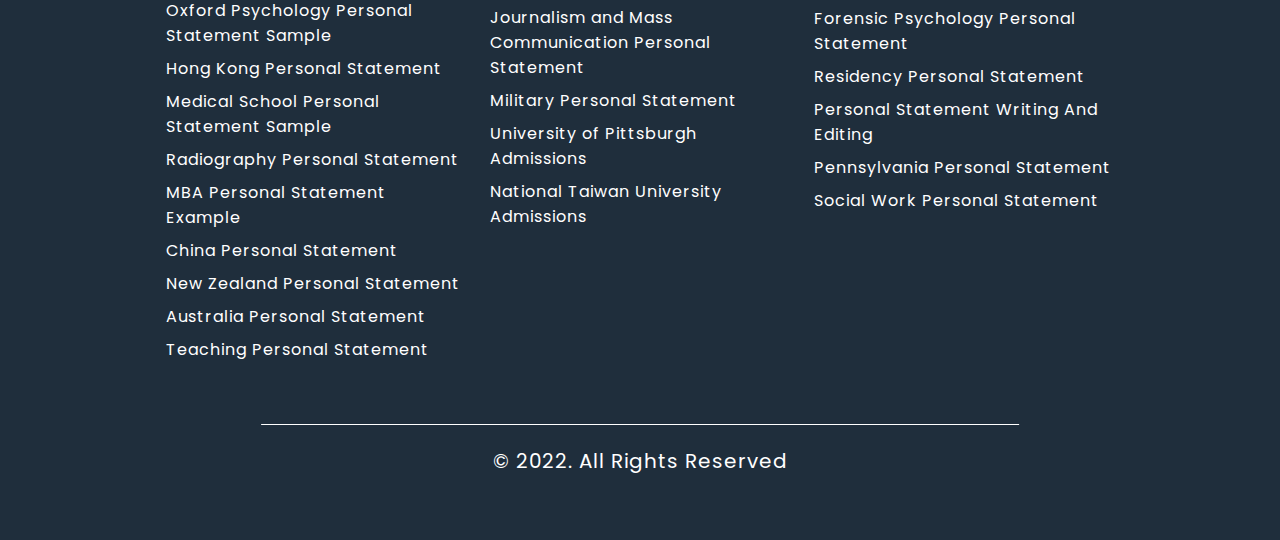
==== commit 75126cae: "adds price calculator" ====
--- a/index.html
+++ b/index.html
@@ -98,6 +98,11 @@
 
     <div id="fb-root"></div>
 
+    <a target="_blank" href="https://wa.me/447729232382" id="whatsapp-chat">
+      <img src="./assets/img/whatsapp.png" alt="whatsapp" />
+      <h1>Get Instant Quote</h1>
+    </a>
+
     <!-- Your Chat Plugin code -->
     <div id="fb-customer-chat" class="fb-customerchat"></div>
 
@@ -293,8 +298,8 @@
                 </div>
 
                 <div class="select-container">
-                  <select name="statement" id="statement">
-                    <option value="">Number of pages</option>
+                  <select name="statement" id="pages">
+                    <!-- <option value="">Number of pages</option> -->
                     <option value="1" selected="">275 words / 1 page</option>
                     <option value="2">550 words / 2 pages</option>
                     <option value="3">825 words / 3 pages</option>
@@ -345,7 +350,7 @@
                     <option value="48">13200 words / 48 pages</option>
                     <option value="49">13475 words / 49 pages</option>
                     <option value="50">13750 words / 50 pages</option>
-                    <option value="51">14025 words / 51 pages</option>
+                    <!-- <option value="51">14025 words / 51 pages</option>
                     <option value="52">14300 words / 52 pages</option>
                     <option value="53">14575 words / 53 pages</option>
                     <option value="54">14850 words / 54 pages</option>
@@ -494,13 +499,16 @@
                     <option value="197">54175 words / 197 pages</option>
                     <option value="198">54450 words / 198 pages</option>
                     <option value="199">54725 words / 199 pages</option>
-                    <option value="200">55000 words / 200 pages</option>
+                    <option value="200">55000 words / 200 pages</option> -->
                   </select>
                 </div>
 
-                <div class="d-flex justify-content-end align-items-center mt-3">
+                <div
+                  id="discount-wrap"
+                  class="d-flex justify-content-end align-items-center mt-3"
+                >
                   <div class="badge me-3">15% OFF</div>
-                  <del>£ 12.00</del>
+                  <del id="without-discount-price">£ 12.00</del>
                 </div>
 
                 <div
@@ -509,11 +517,15 @@
                   <div class="d-flex align-items-center">
                     <label class="checkbox-container"
                       >I am a new customer
-                      <input type="checkbox" checked="checked" />
+                      <input
+                        id="new-customer"
+                        type="checkbox"
+                        checked="checked"
+                      />
                       <span class="checkmark"></span>
                     </label>
                   </div>
-                  <h2 class="total-price ms-2">£ 10.00</h2>
+                  <h2 id="total-price" class="total-price ms-2">£ 10.00</h2>
                 </div>
 
                 <div class="d-flex justify-content-center btn-wrap mt-2">
--- a/assets/css/styles.css
+++ b/assets/css/styles.css
@@ -997,6 +997,36 @@
   transform: rotate(45deg);
 }
 
+#whatsapp-chat {
+  position: fixed;
+  left: 20px;
+  bottom: 20px;
+  z-index: 10;
+  background-color: #29a71a;
+  display: -webkit-box;
+  display: -ms-flexbox;
+  display: flex;
+  -webkit-box-align: center;
+      -ms-flex-align: center;
+          align-items: center;
+  padding: 0 1rem;
+  border-radius: 18px;
+}
+
+#whatsapp-chat * {
+  color: #fff;
+}
+
+#whatsapp-chat img {
+  width: 50px;
+}
+
+@media screen and (max-width: 350px) {
+  #whatsapp-chat h1 {
+    display: none;
+  }
+}
+
 * {
   margin: 0;
   padding: 0;
@@ -3824,4 +3854,23 @@
     width: 80%;
   }
 }
+
+#discount-wrap {
+  -webkit-transition: 0.4s ease;
+  transition: 0.4s ease;
+}
+
+#discount-wrap.hide {
+  opacity: 0;
+}
+
+#total-price {
+  -webkit-transition: 0.4s ease;
+  transition: 0.4s ease;
+}
+
+#total-price.hide {
+  -webkit-transform: translateY(-2rem);
+          transform: translateY(-2rem);
+}
 /*# sourceMappingURL=styles.css.map */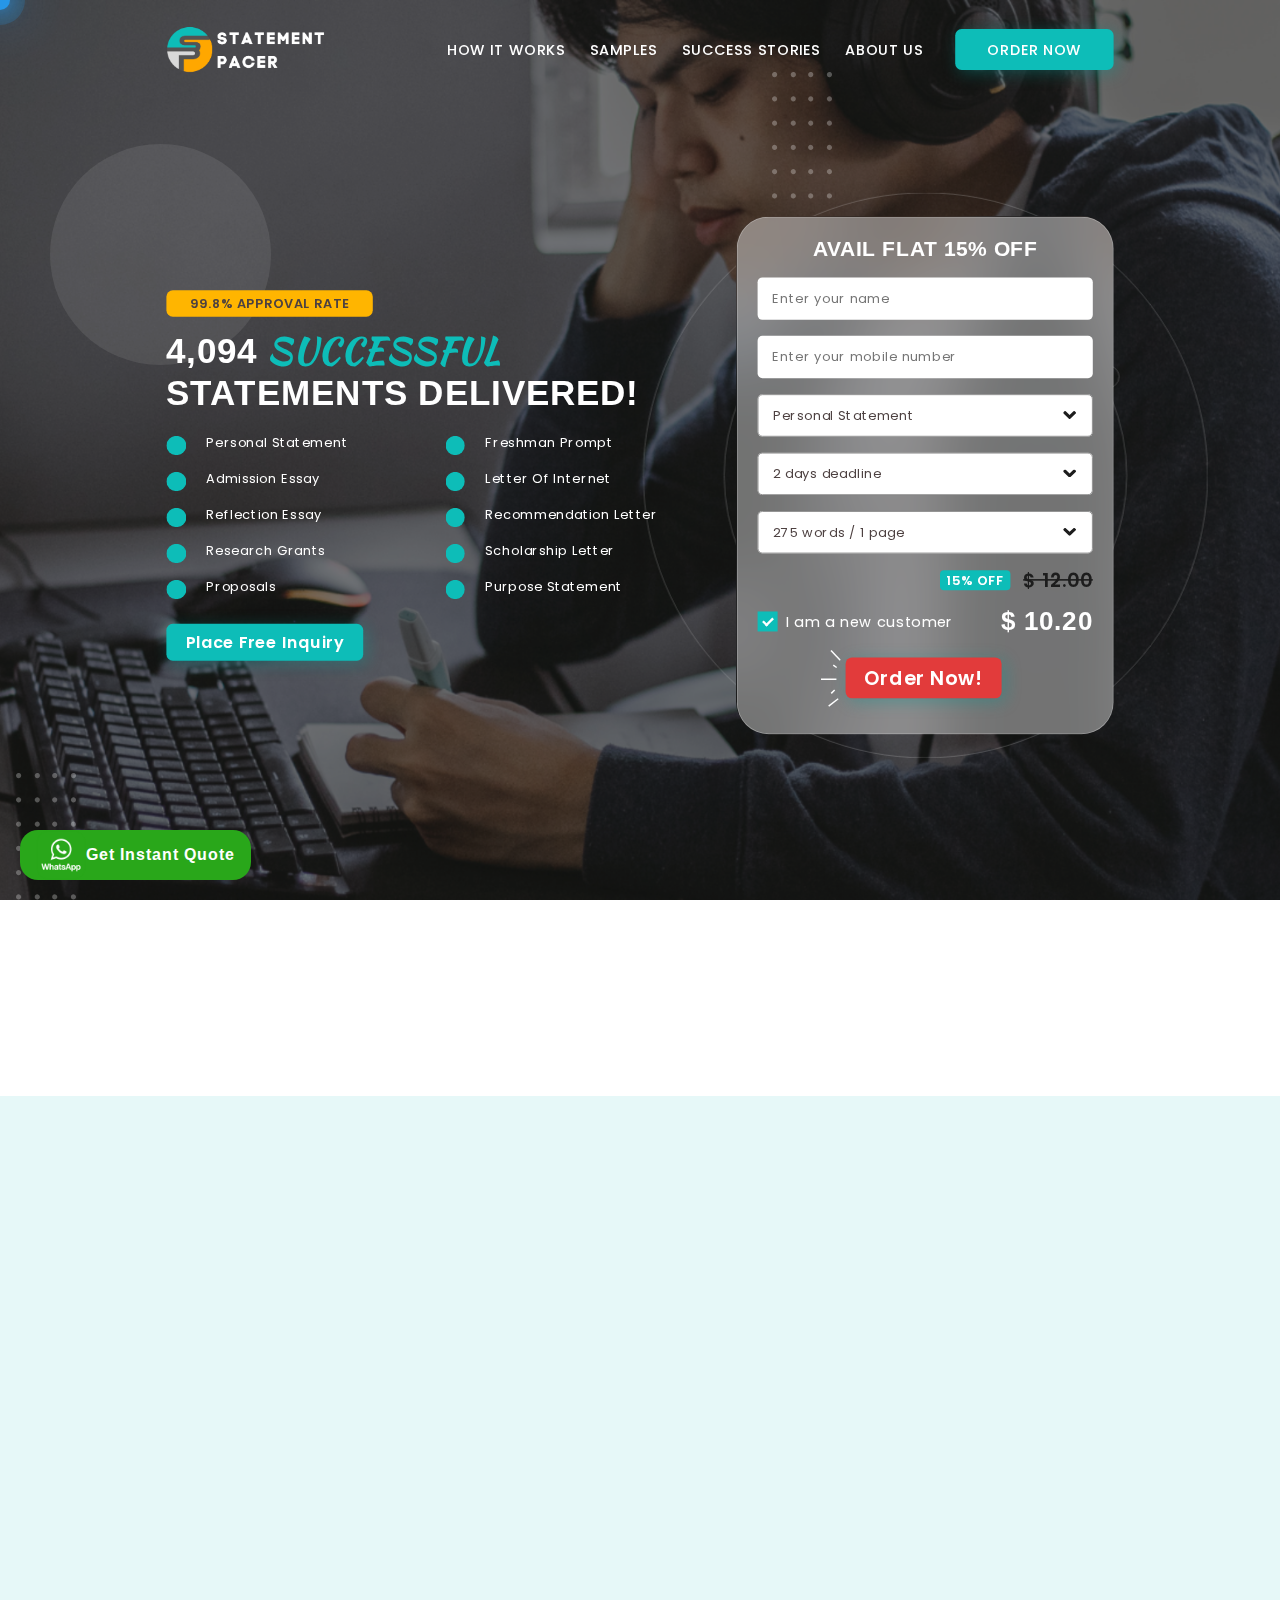
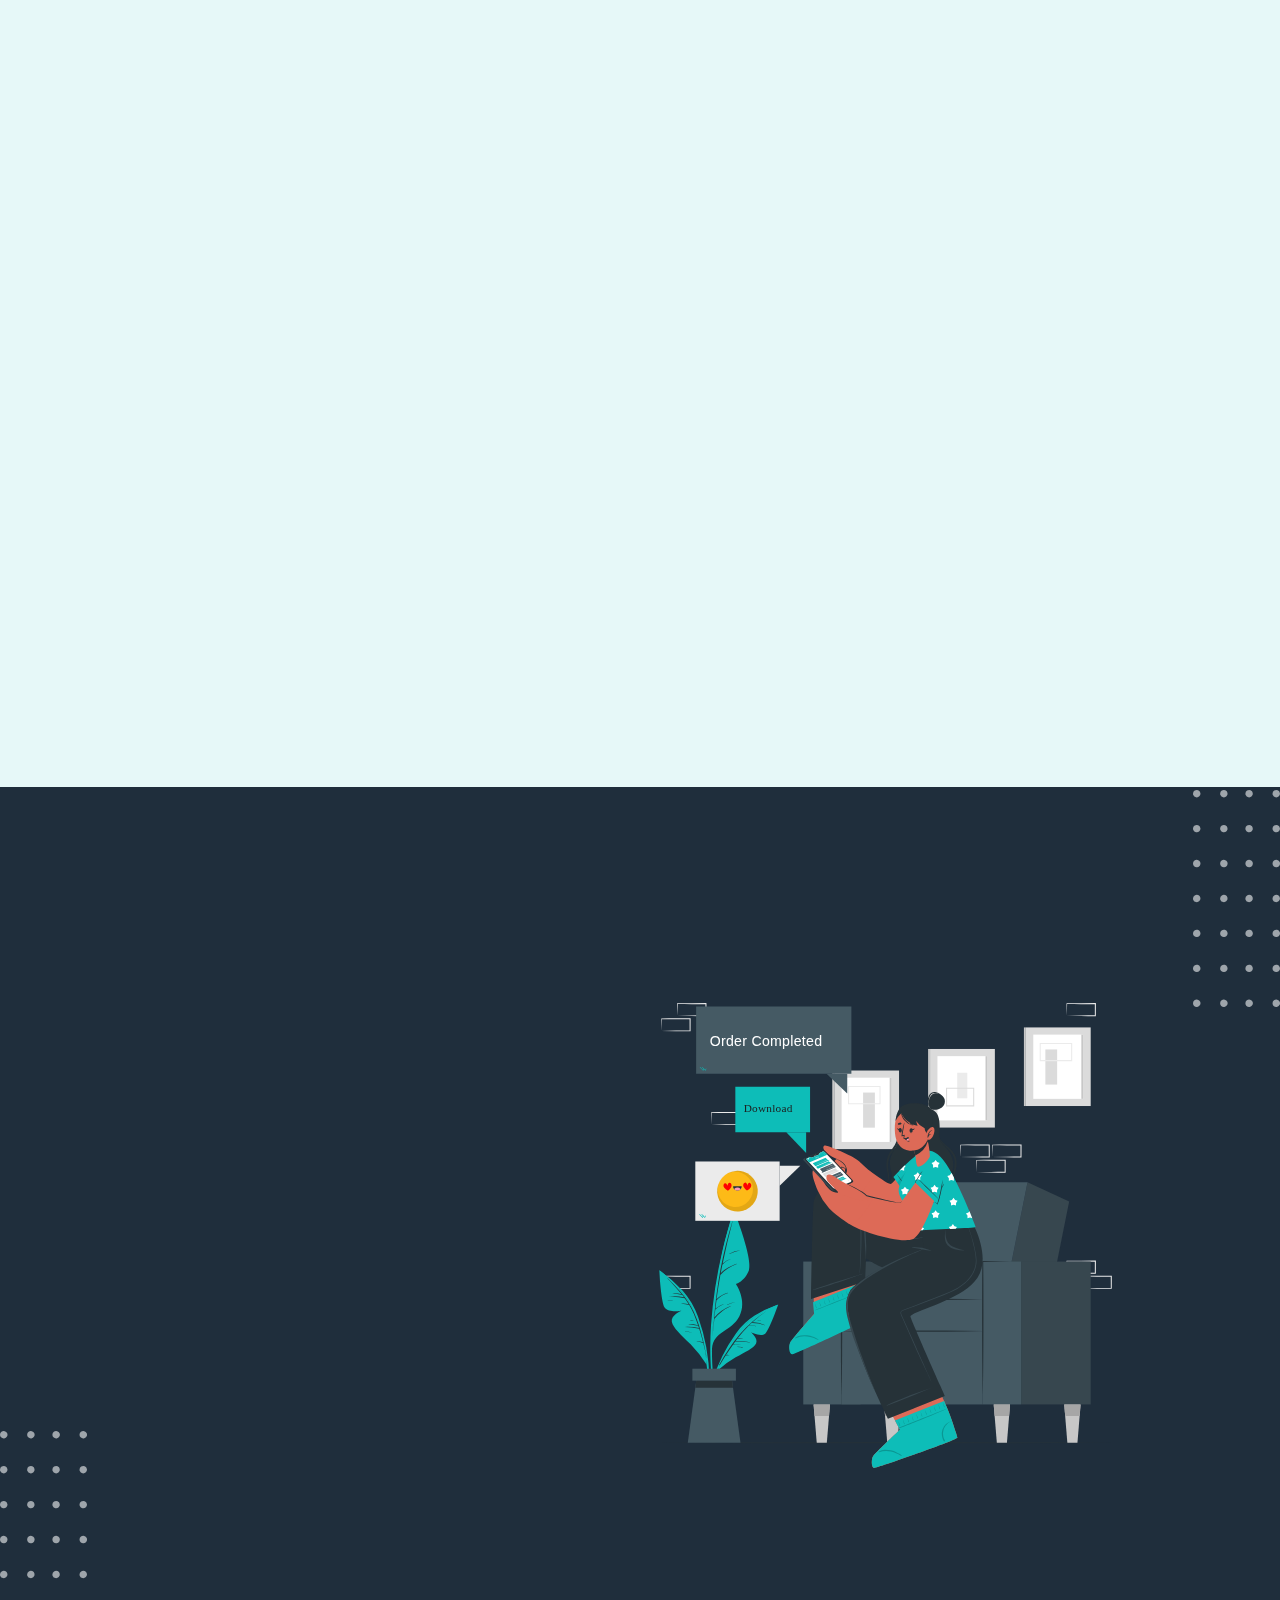
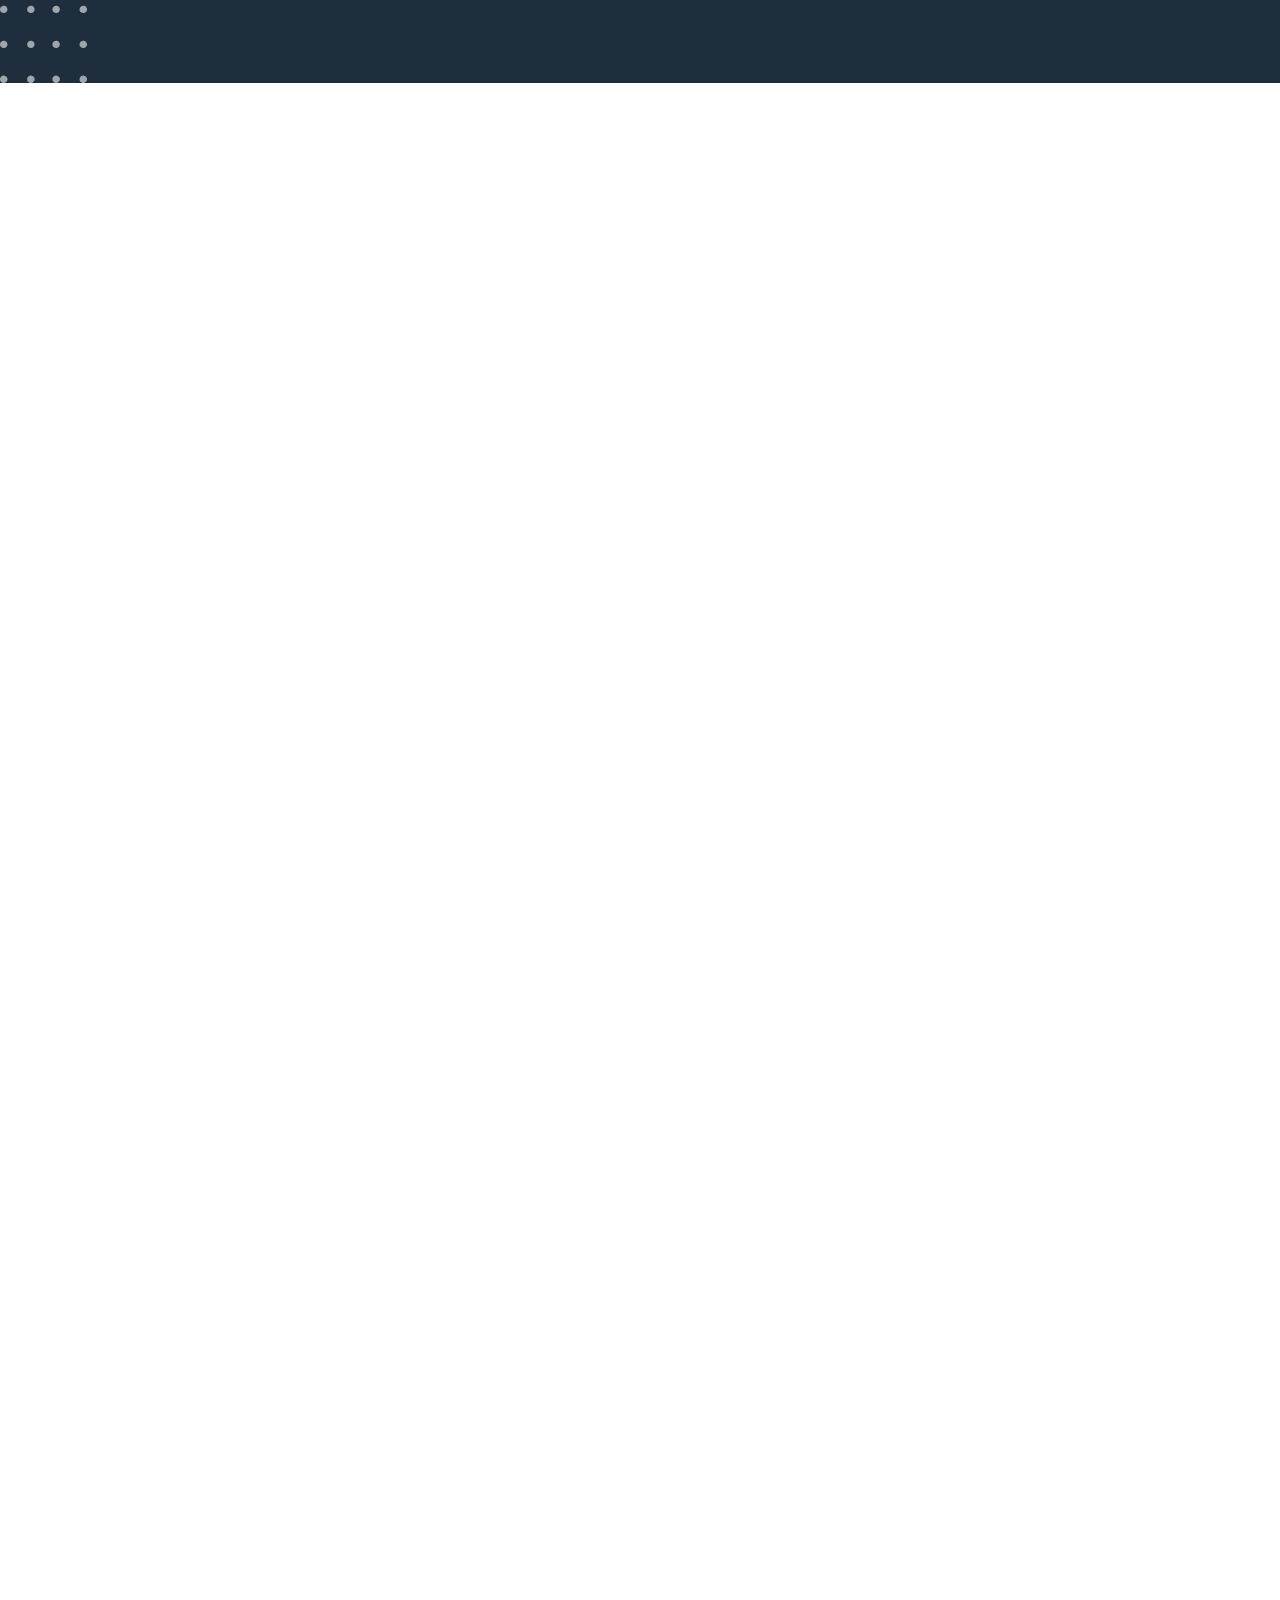
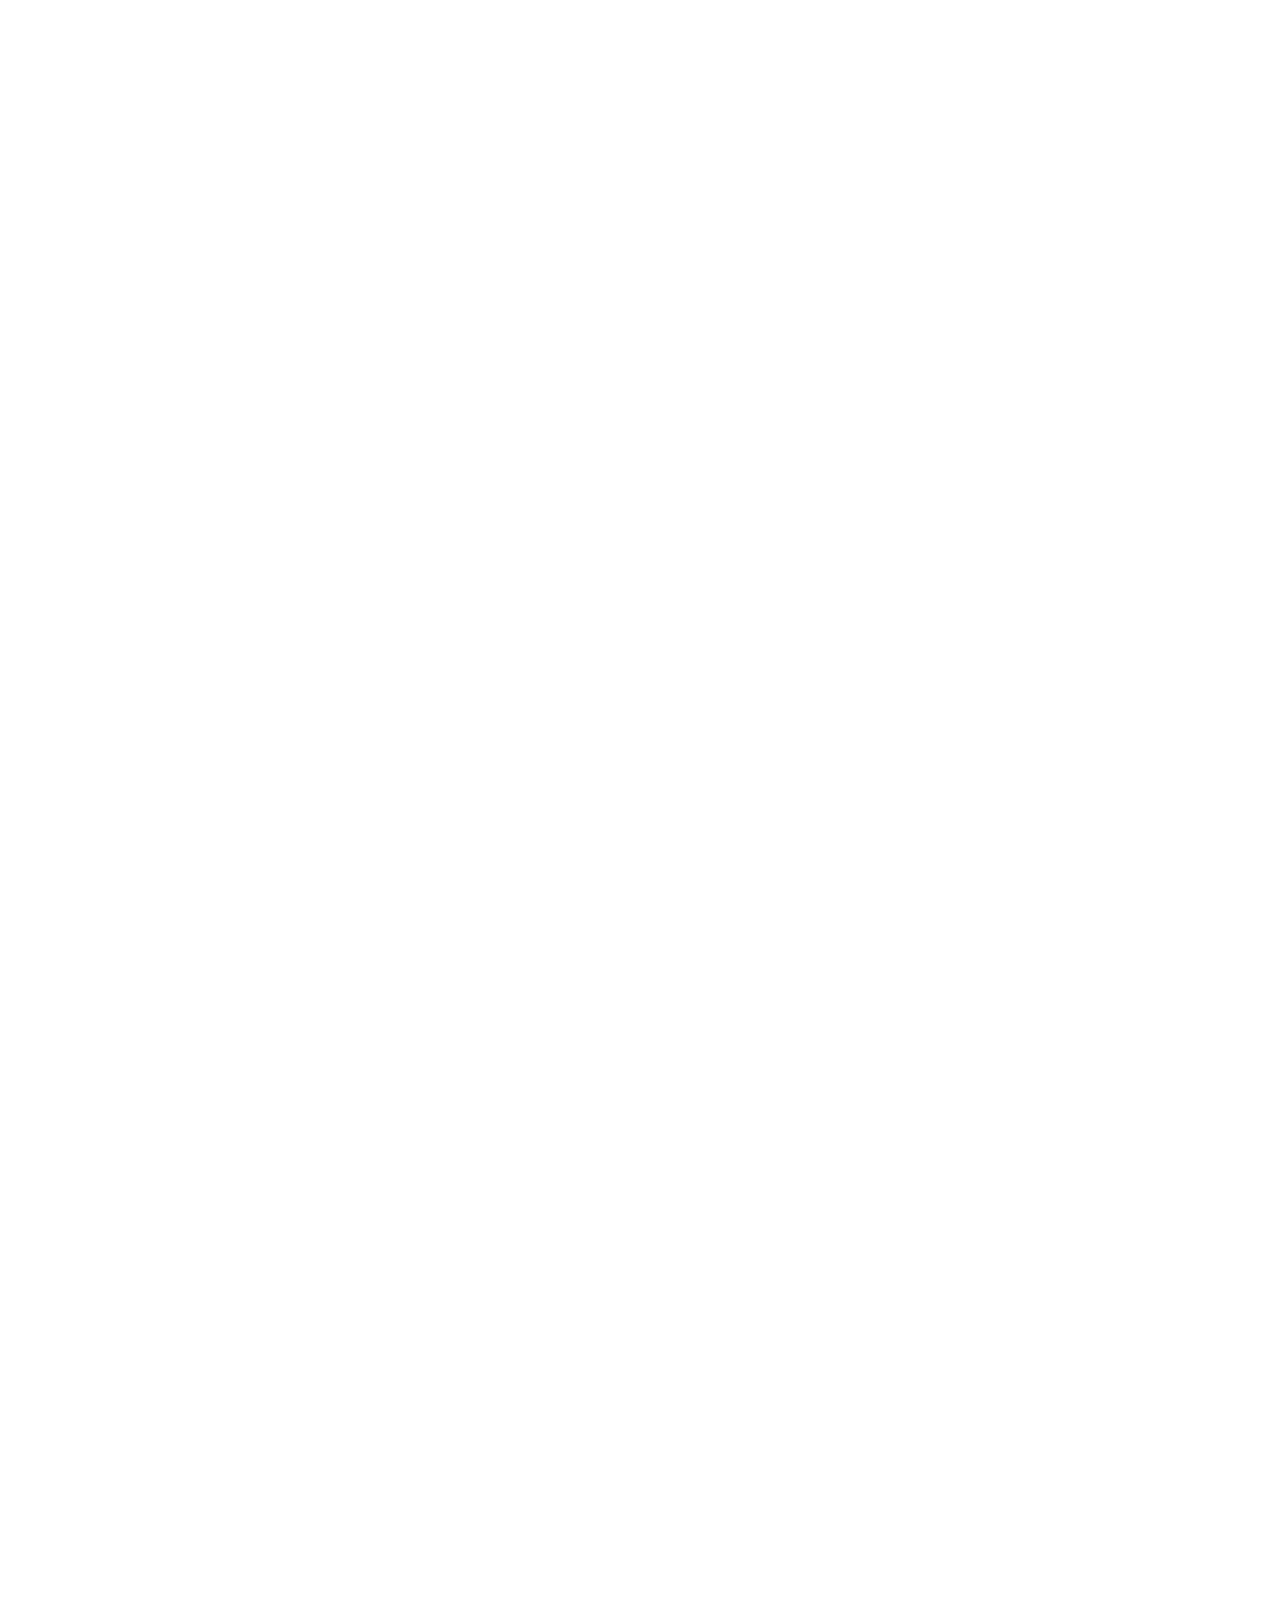
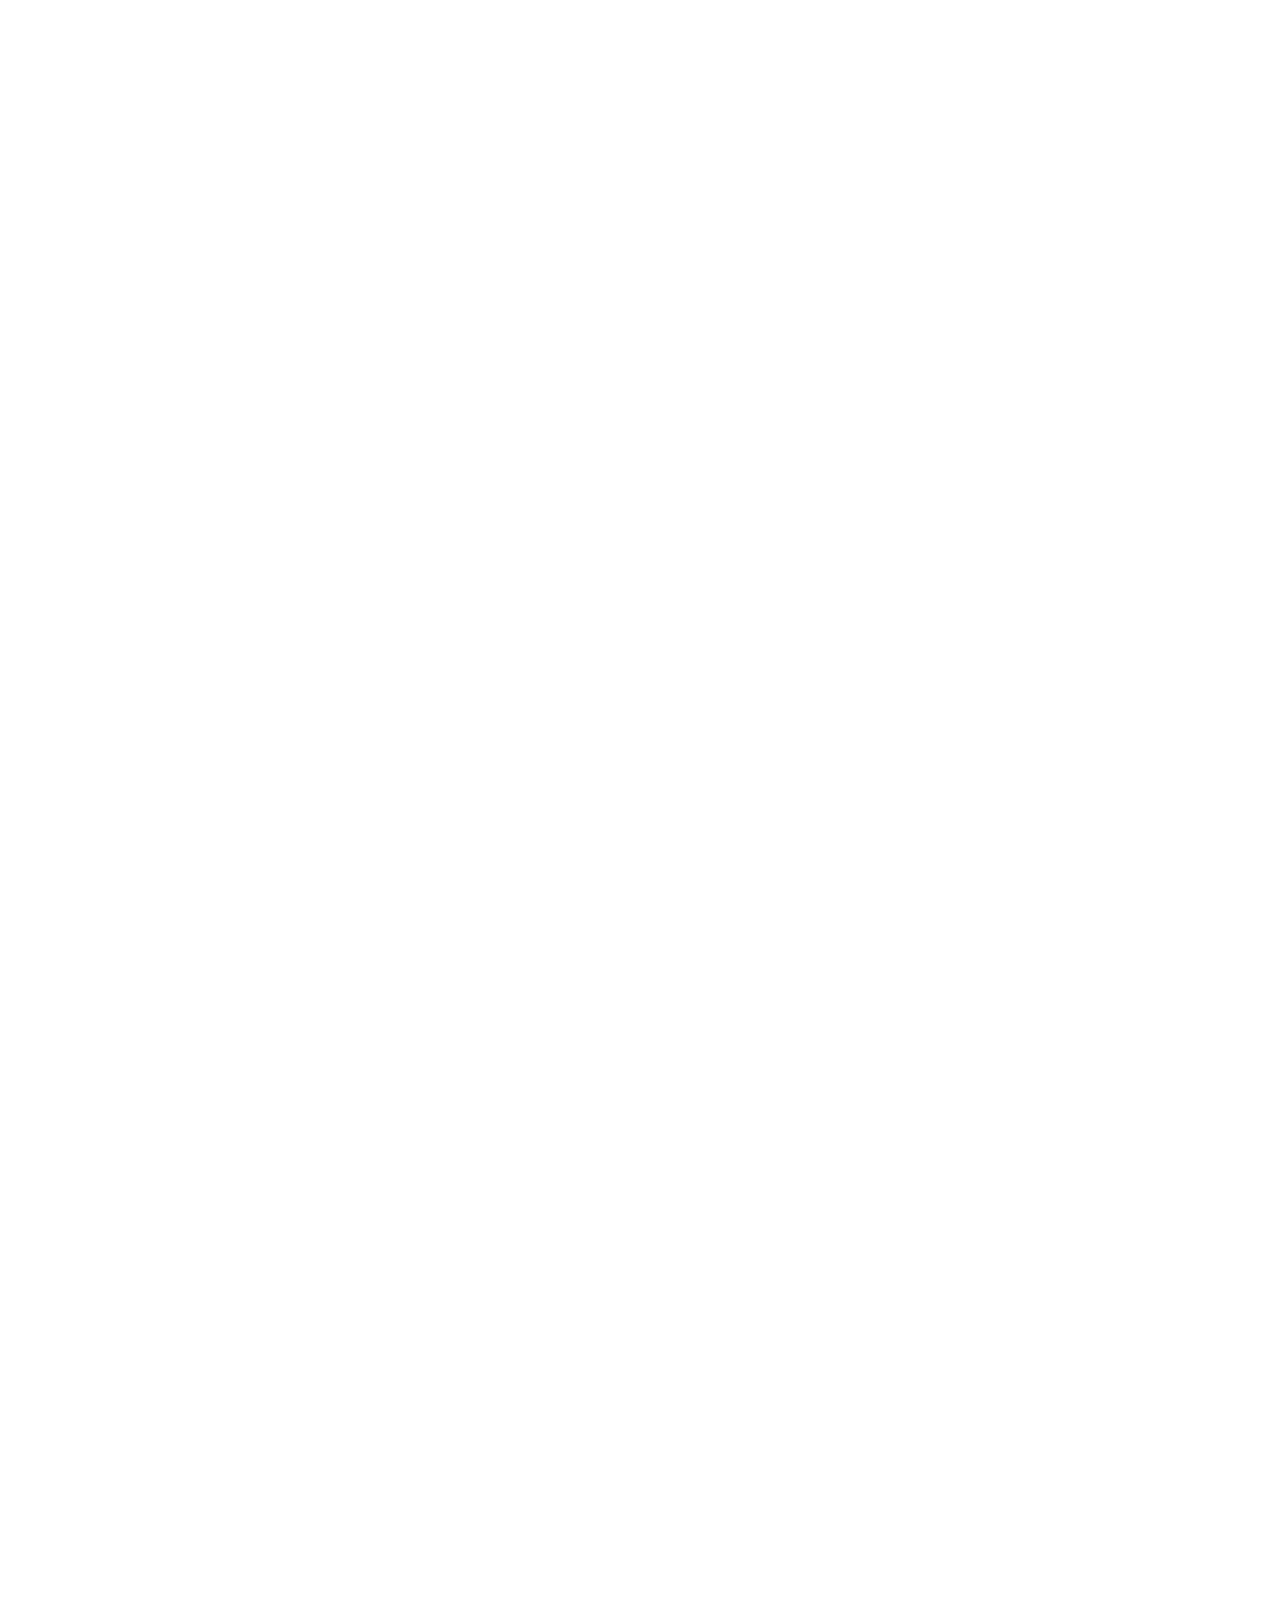
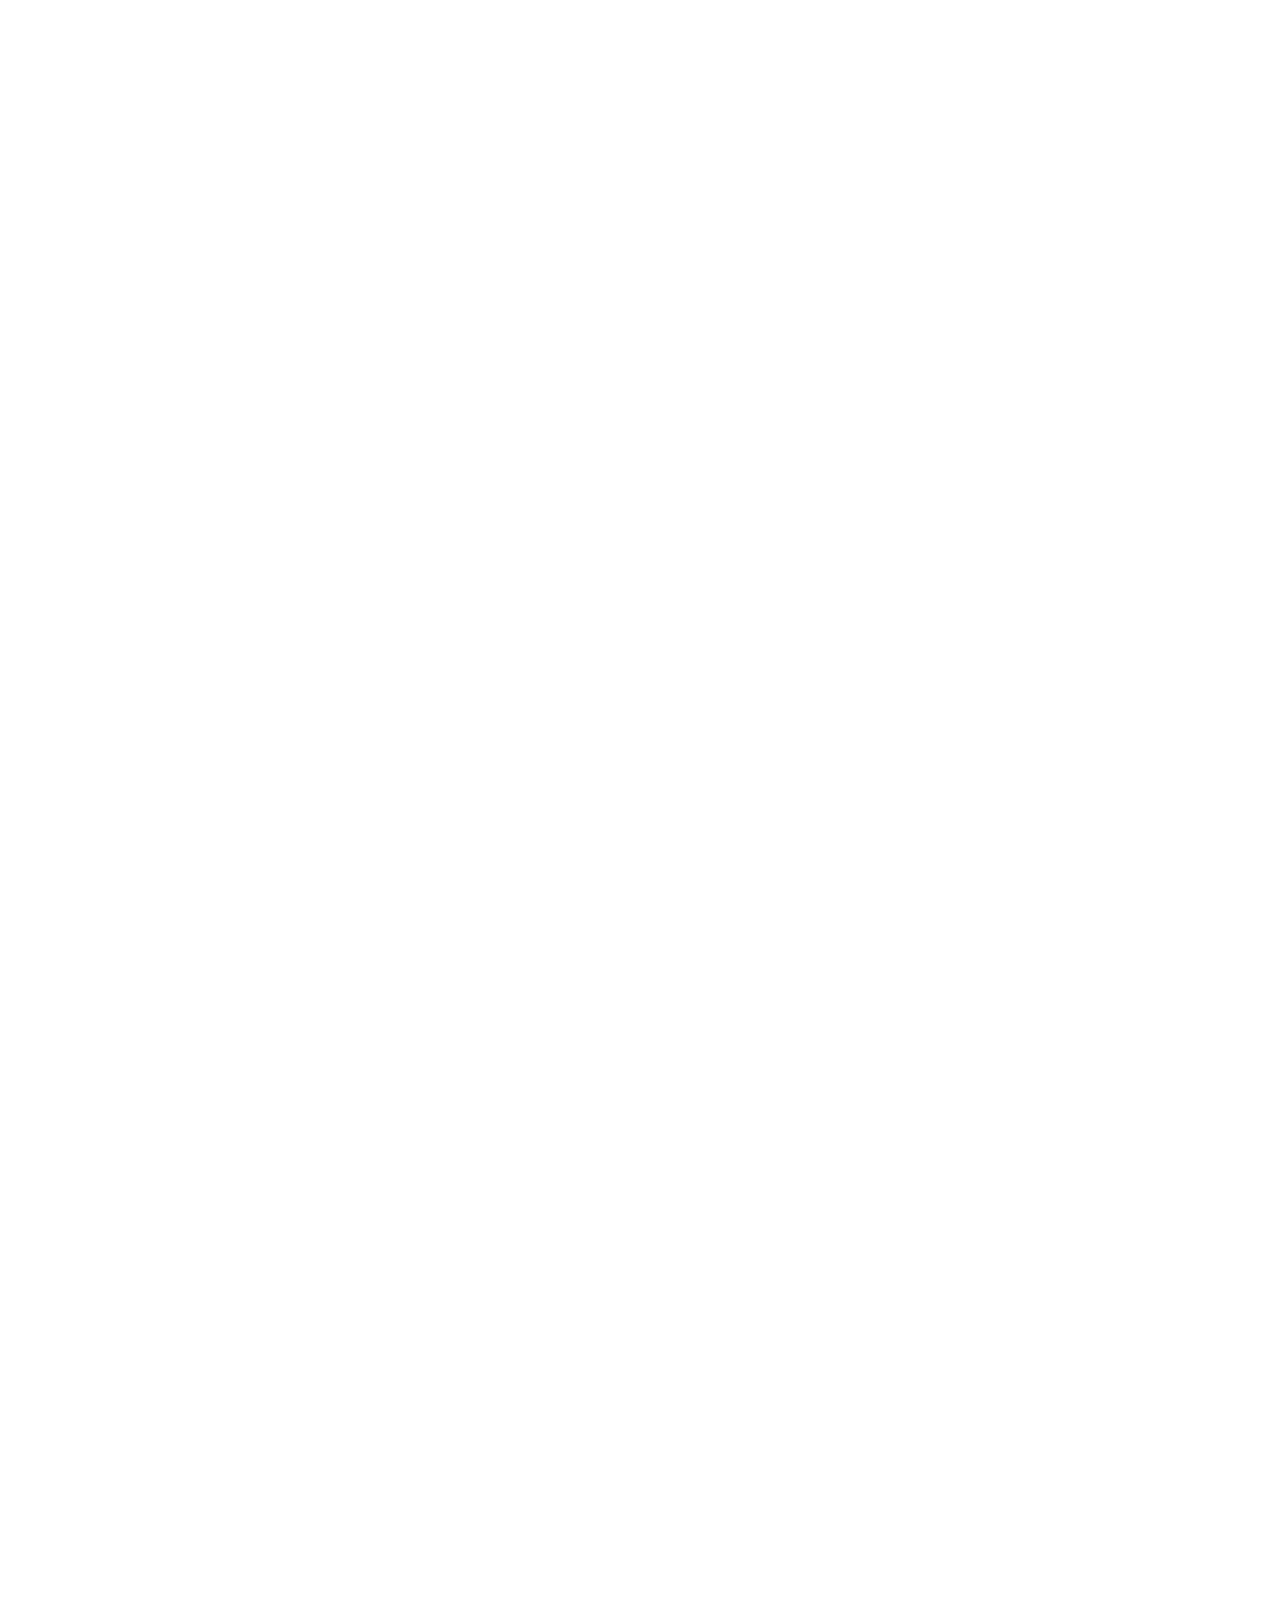
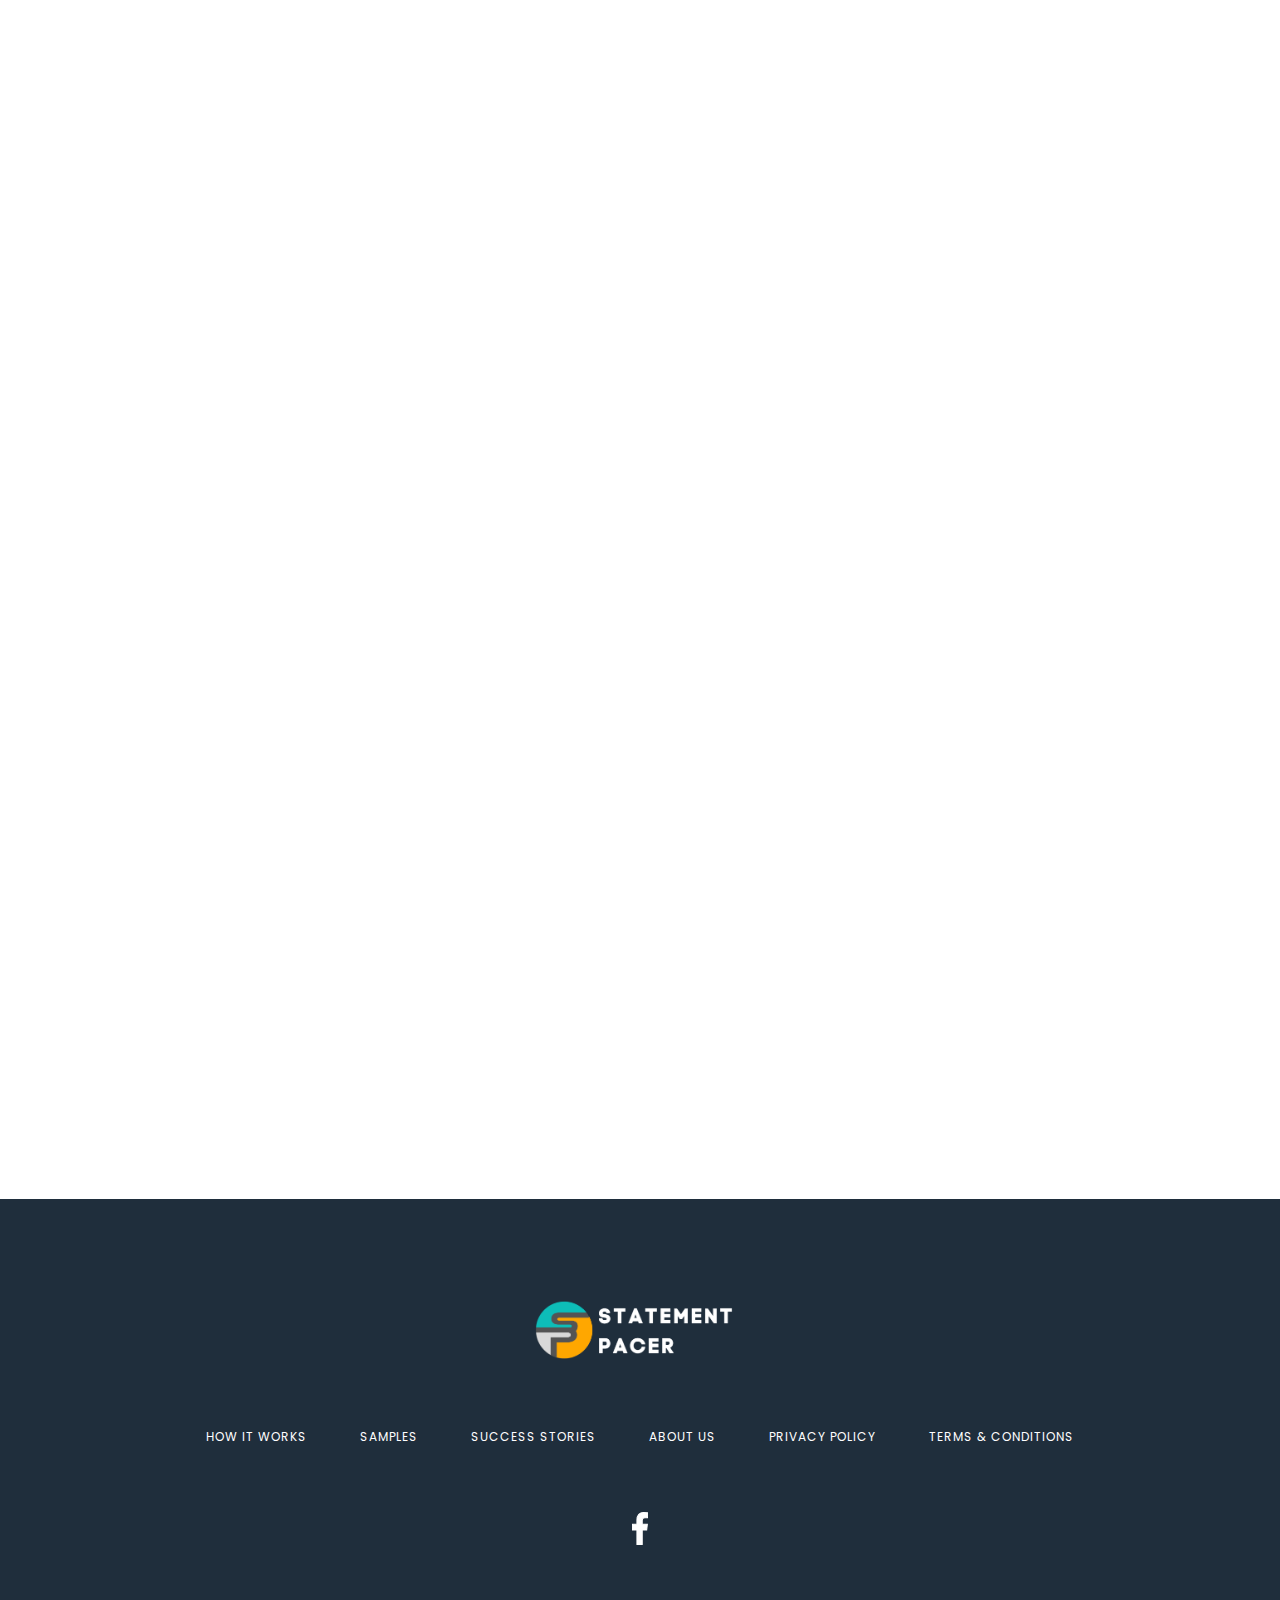
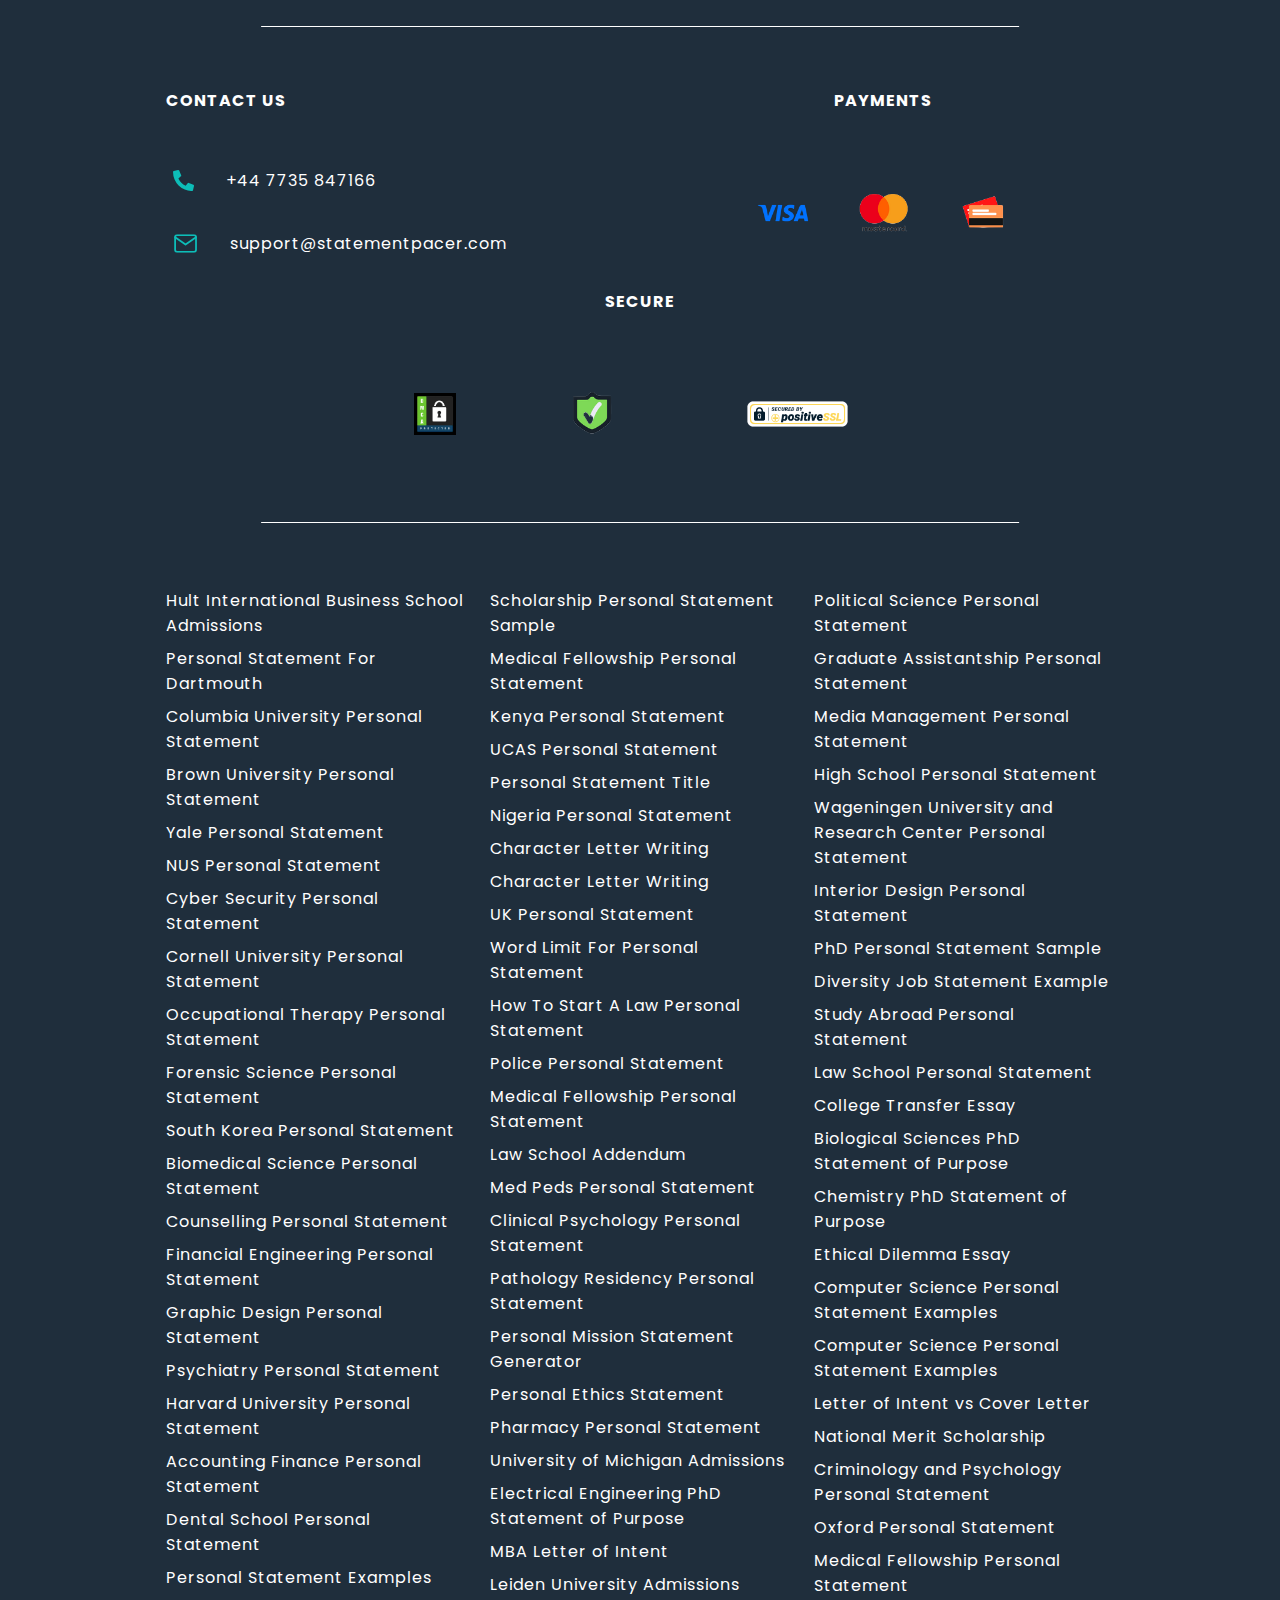
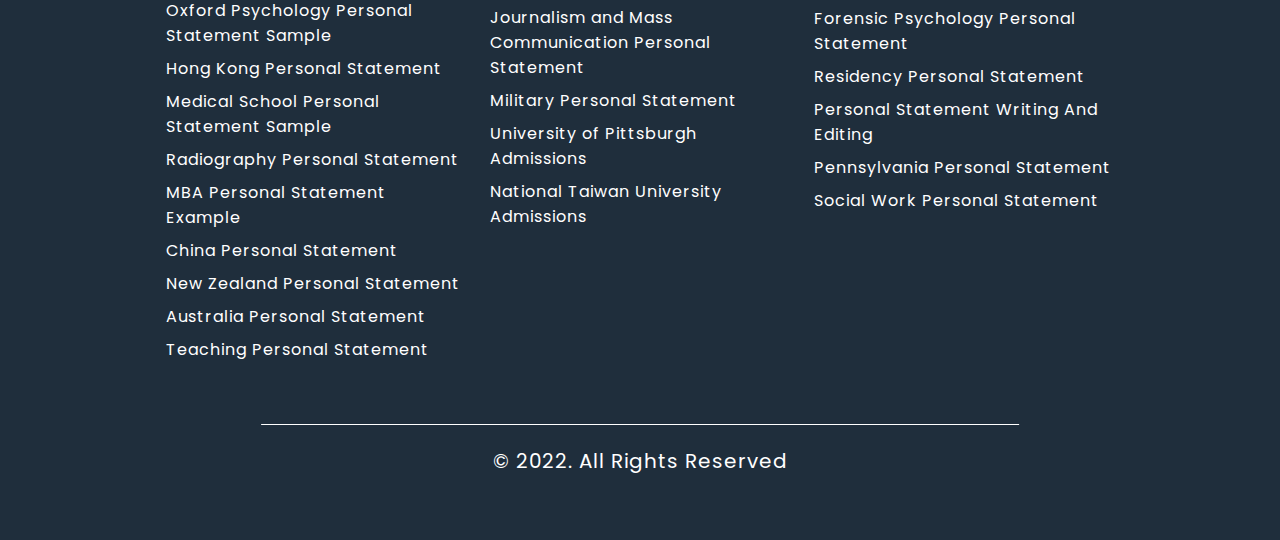
==== commit 80d344ee: "Merge branch 'master' of https://github.com/tayyabferozi/personal-statement" ====
--- a/index.html
+++ b/index.html
@@ -23,10 +23,11 @@
     <link rel="stylesheet" href="./assets/css/swiper-bundle.min.css" />
     <link rel="stylesheet" href="./assets/css/styles.css" />
 
-    <title>
-      Personal Statement Writing Service - Online Help from Expert Writers in
-      Cheap Price
-    </title>
+    <!-- SEO Meta Tags, Shakeel --> 
+<title>Personal Statement Writing Service in UK - Statementpacer.com</title>
+<meta name="description" content="Personal Statement writing service in United Kingdom that guarantees admission in your dream university / discipline, Avail 20% discount">
+<meta name="robots" content= "index, follow">
+<link rel="canonical" href="https://statementpacer.com/" />
 
     <!-- Google Tag Manager -->
     <script>
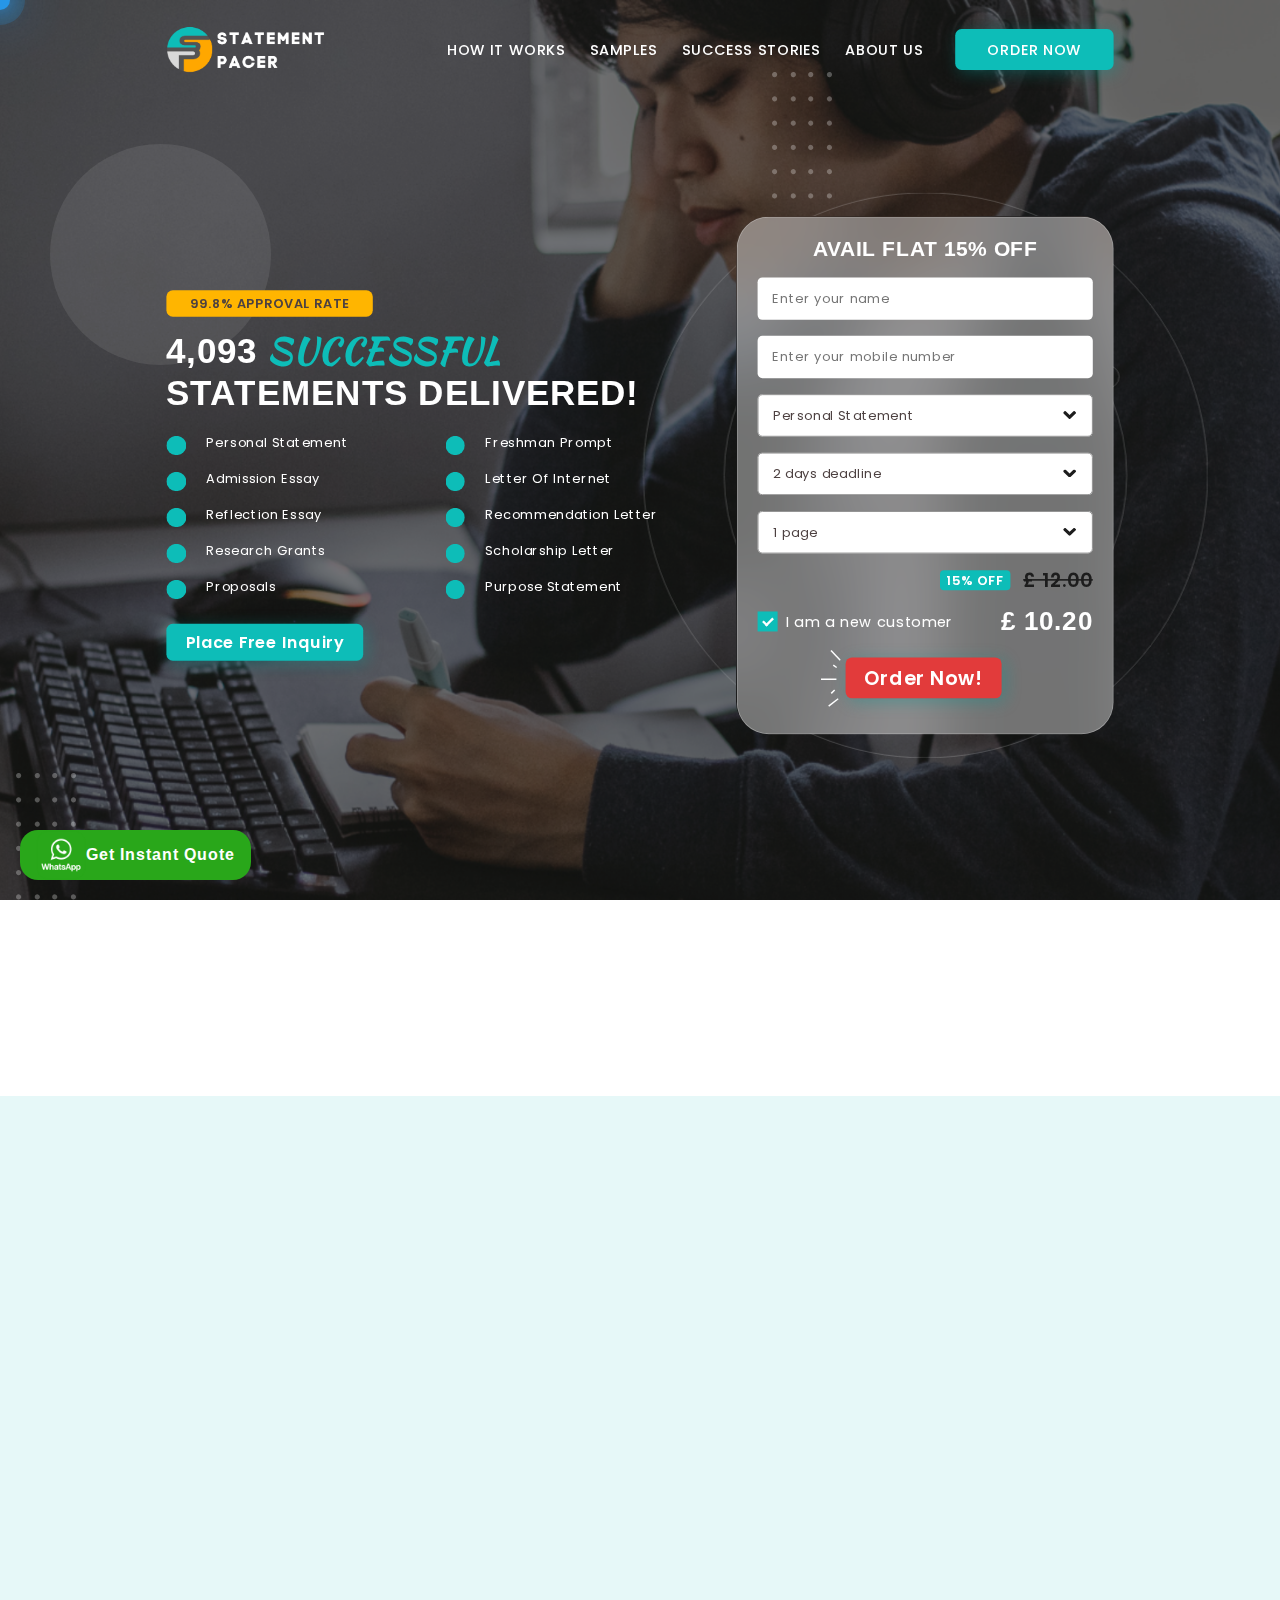
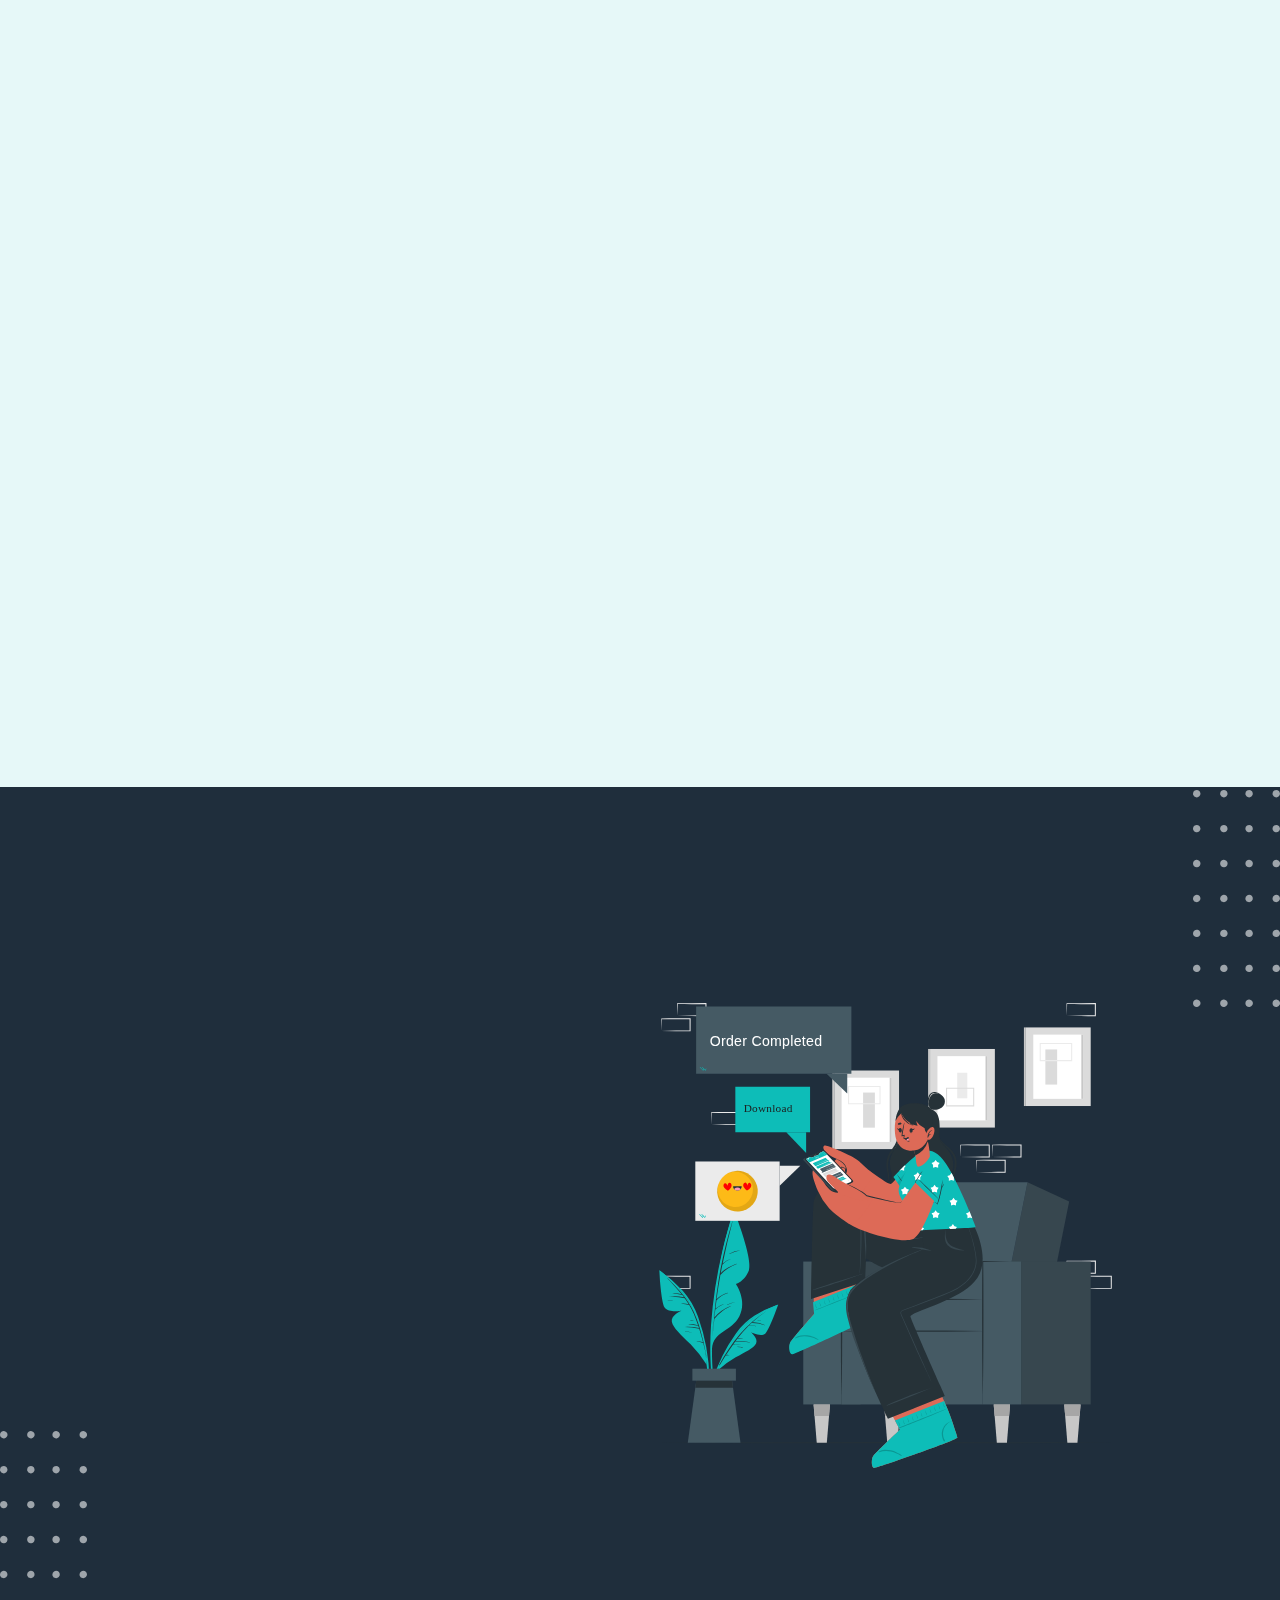
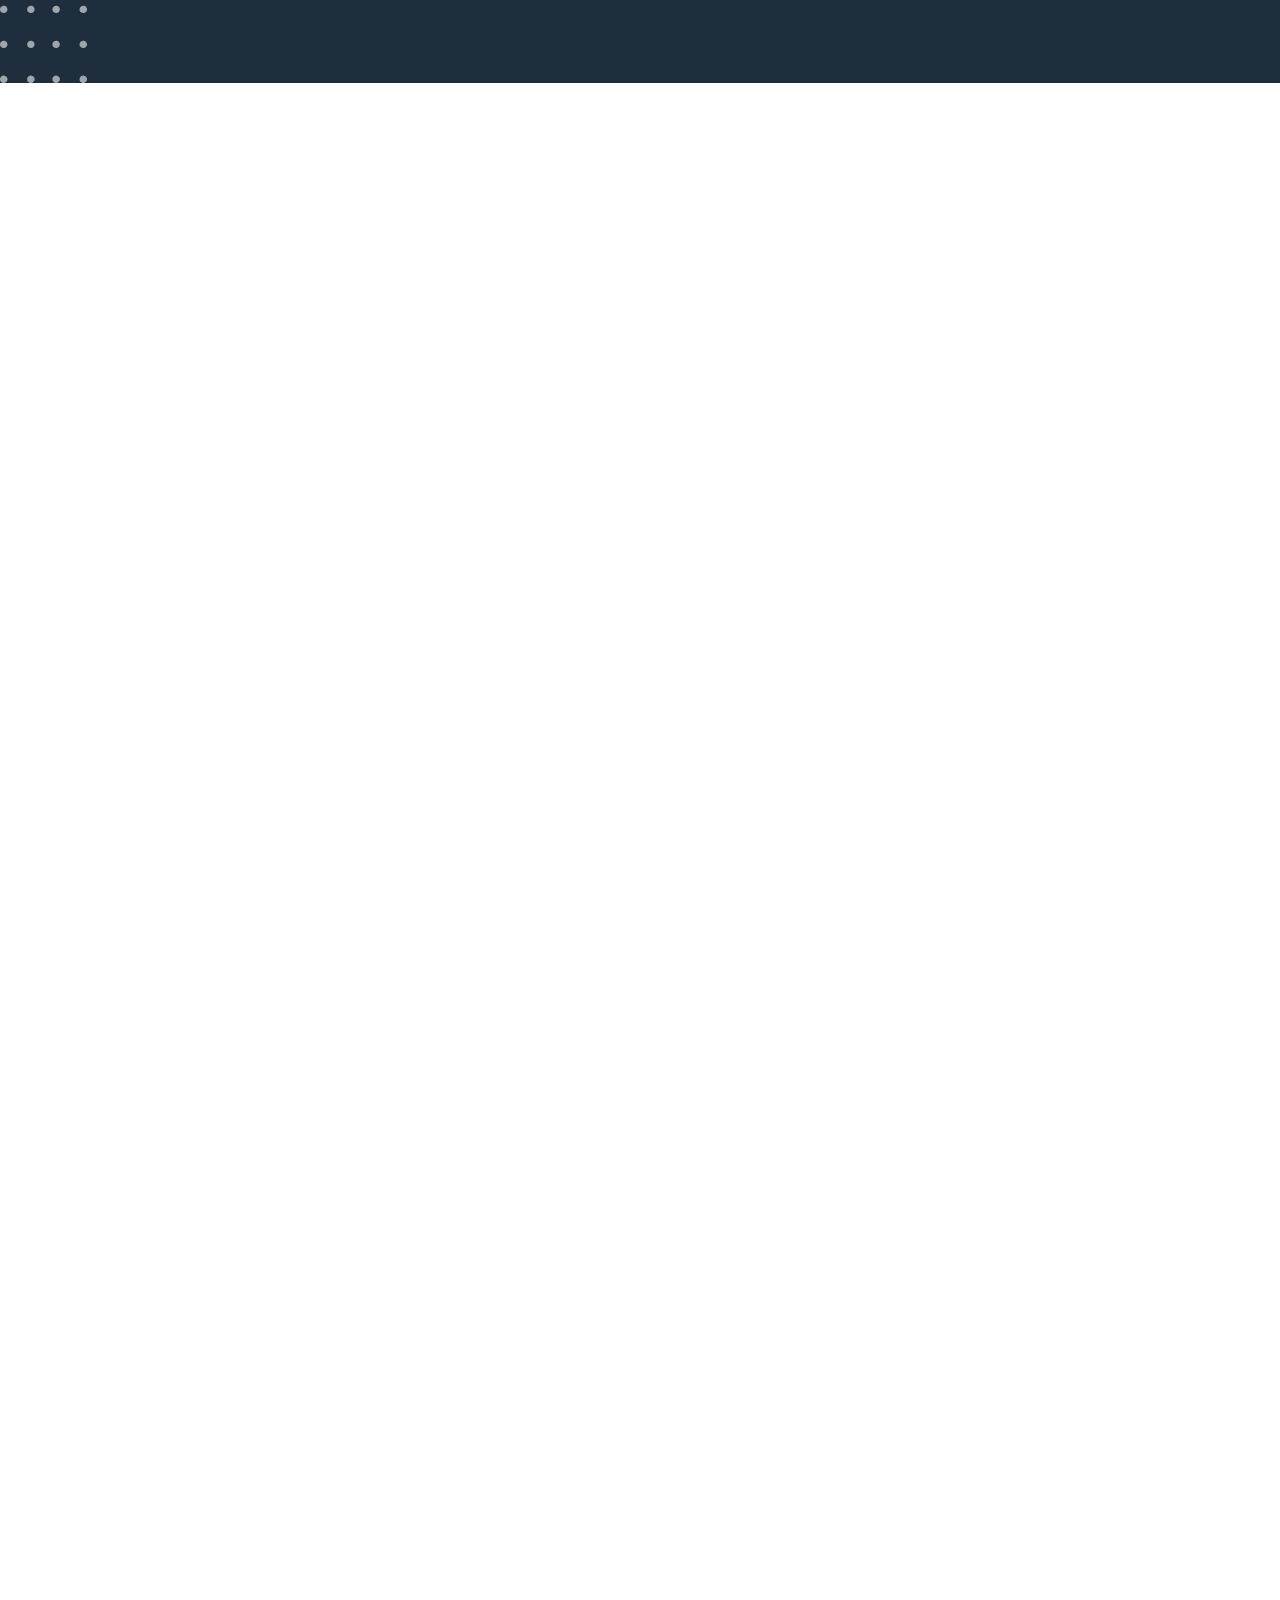
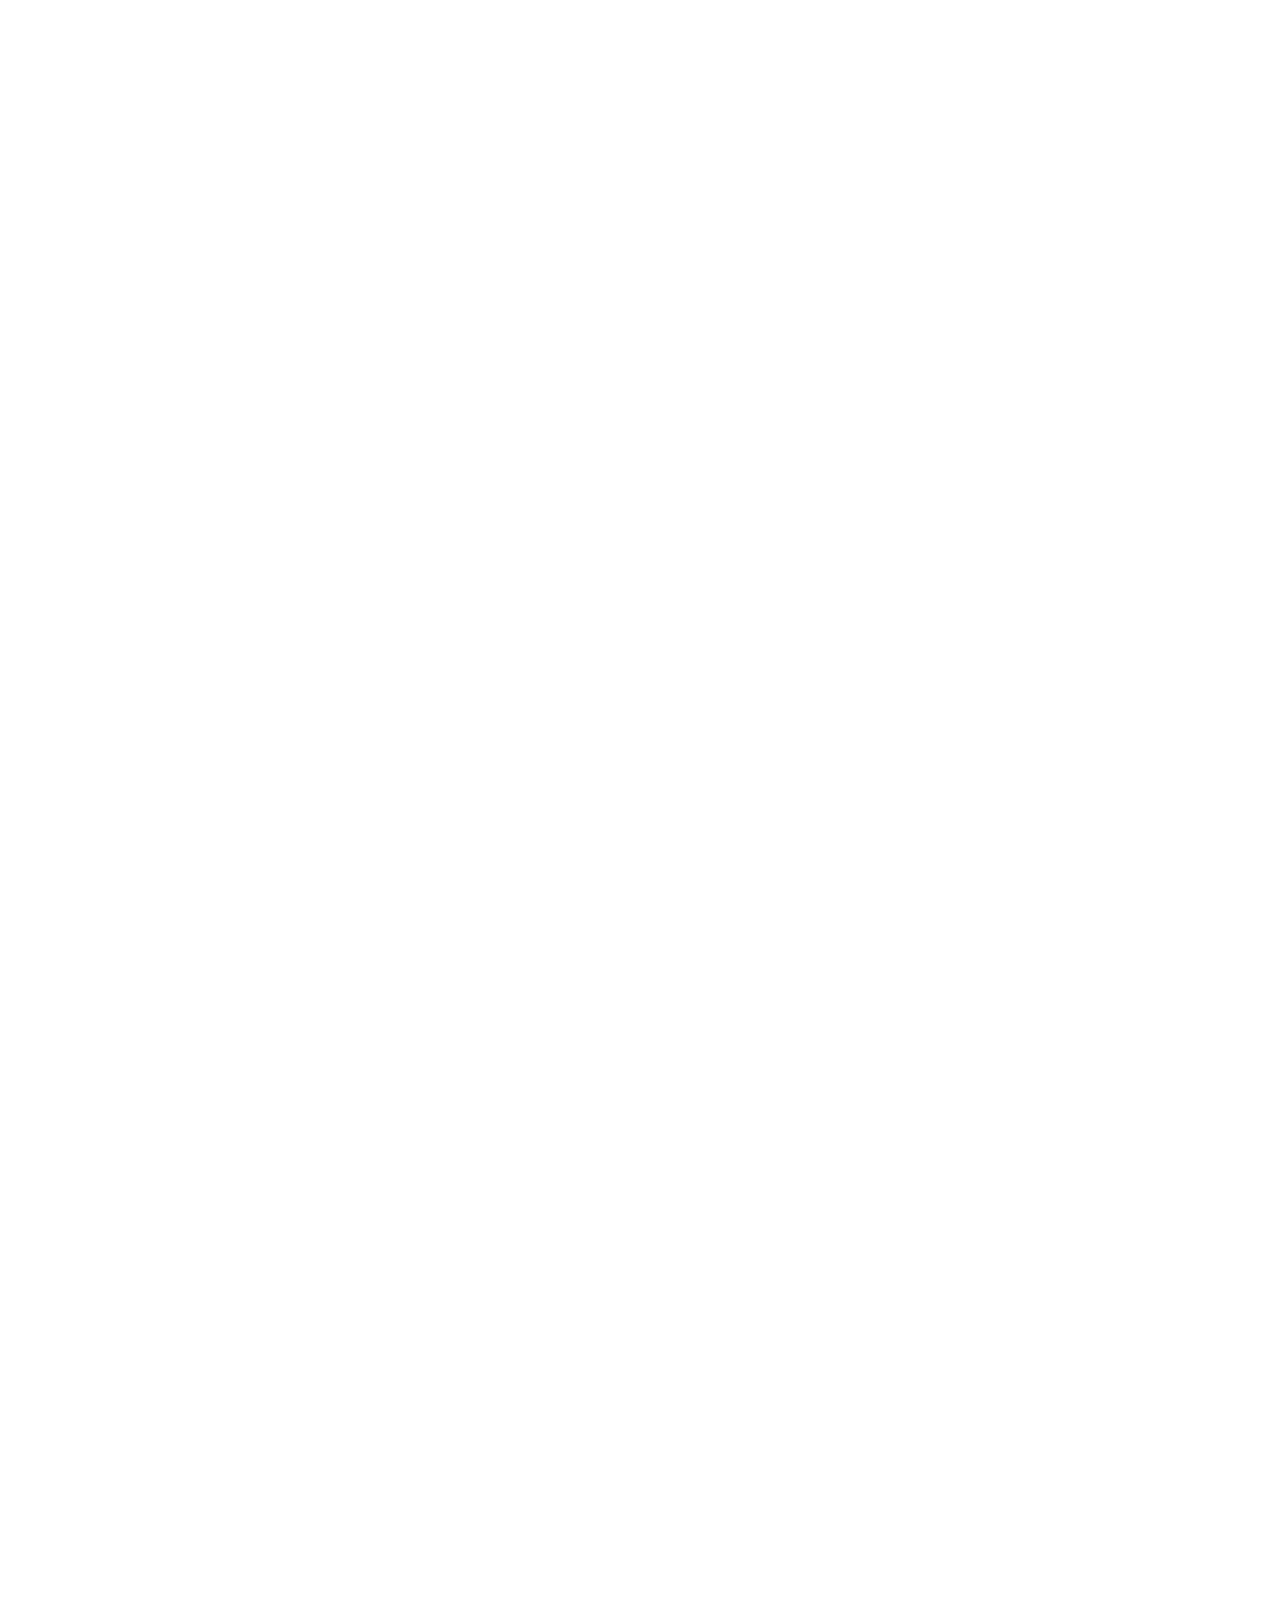
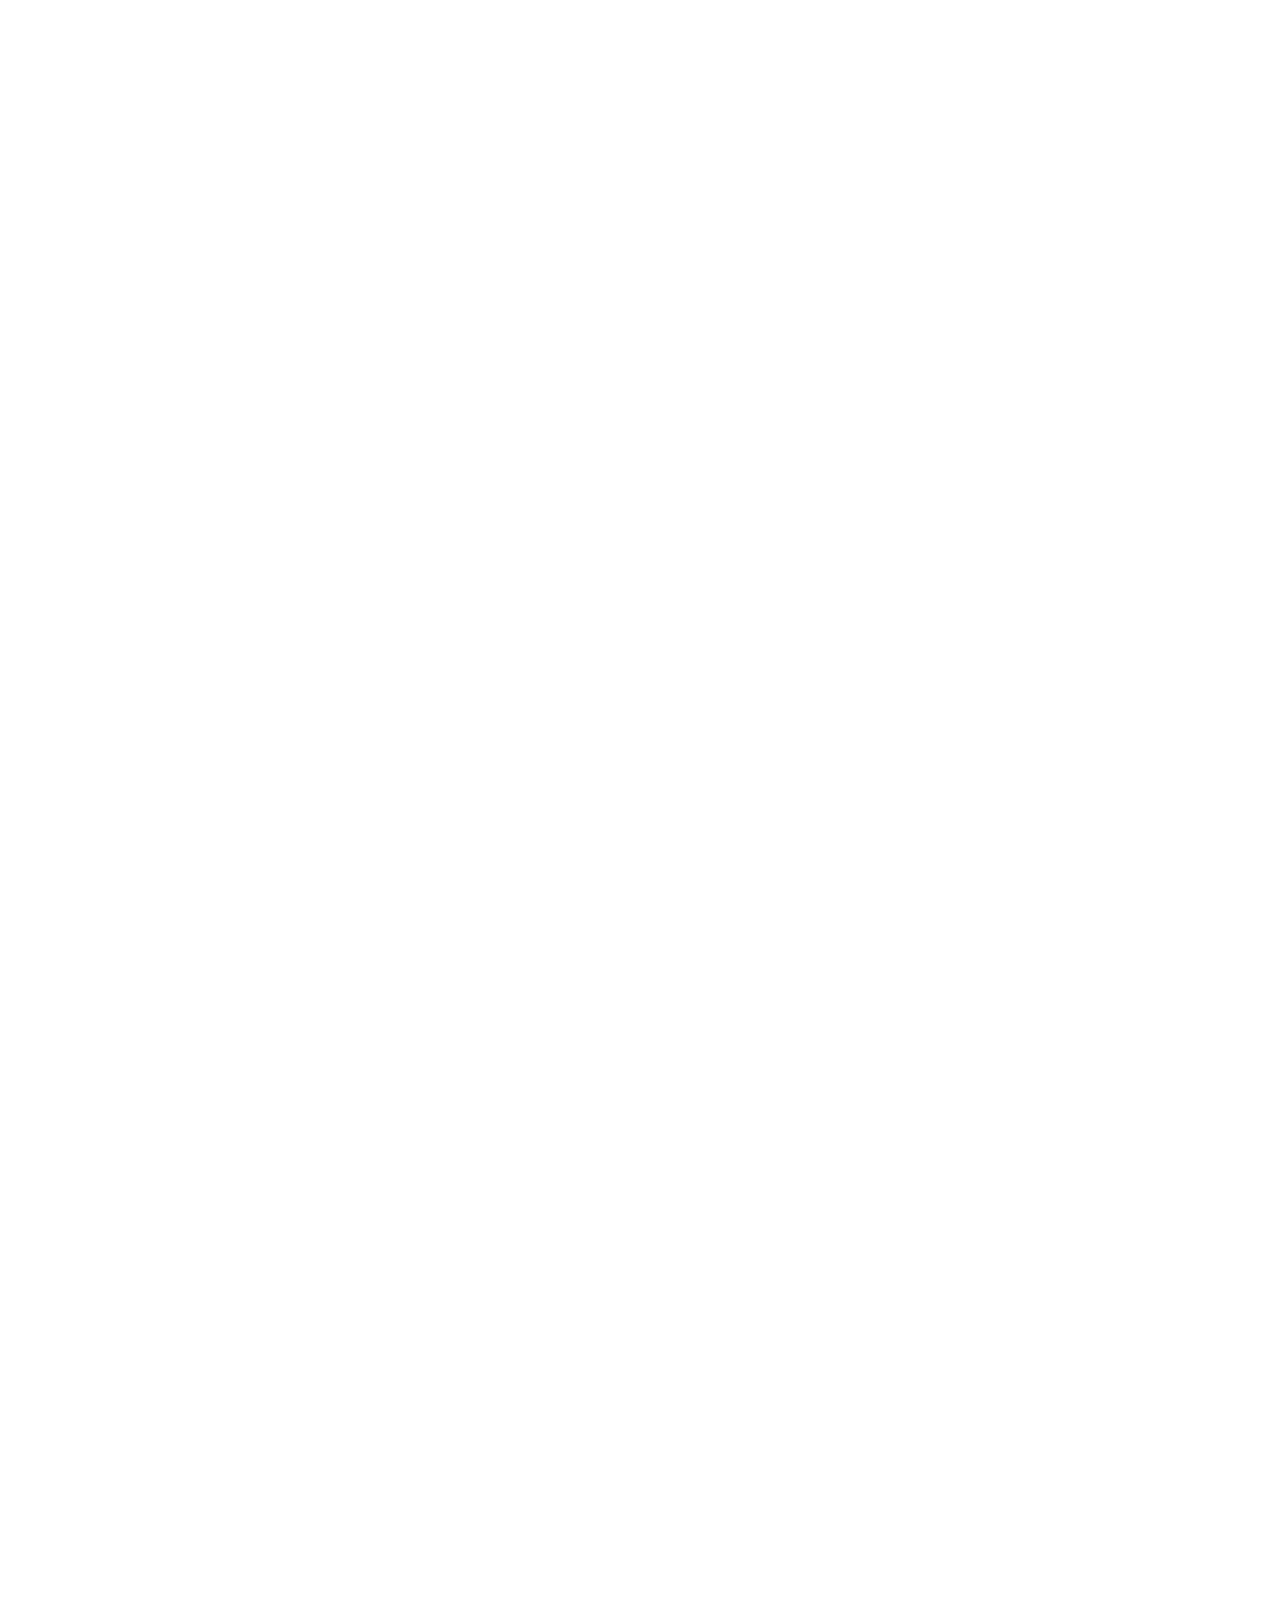
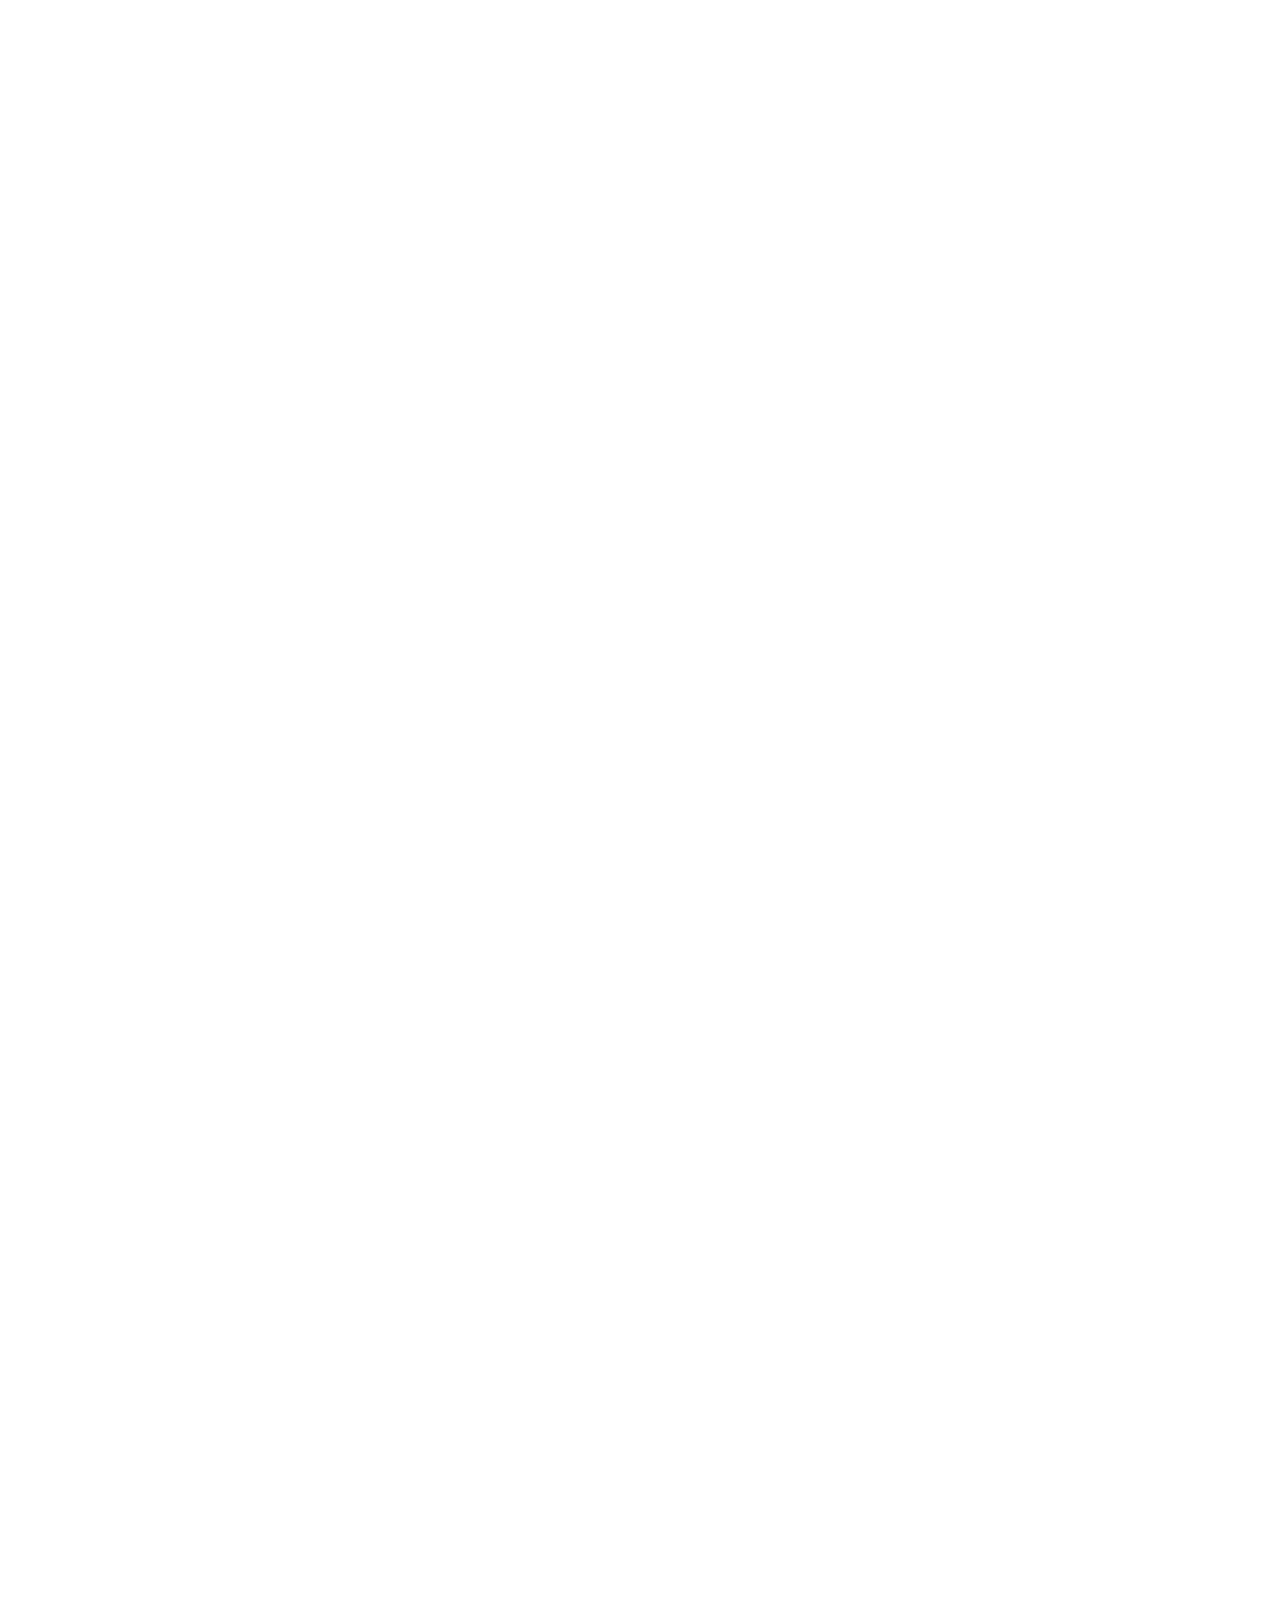
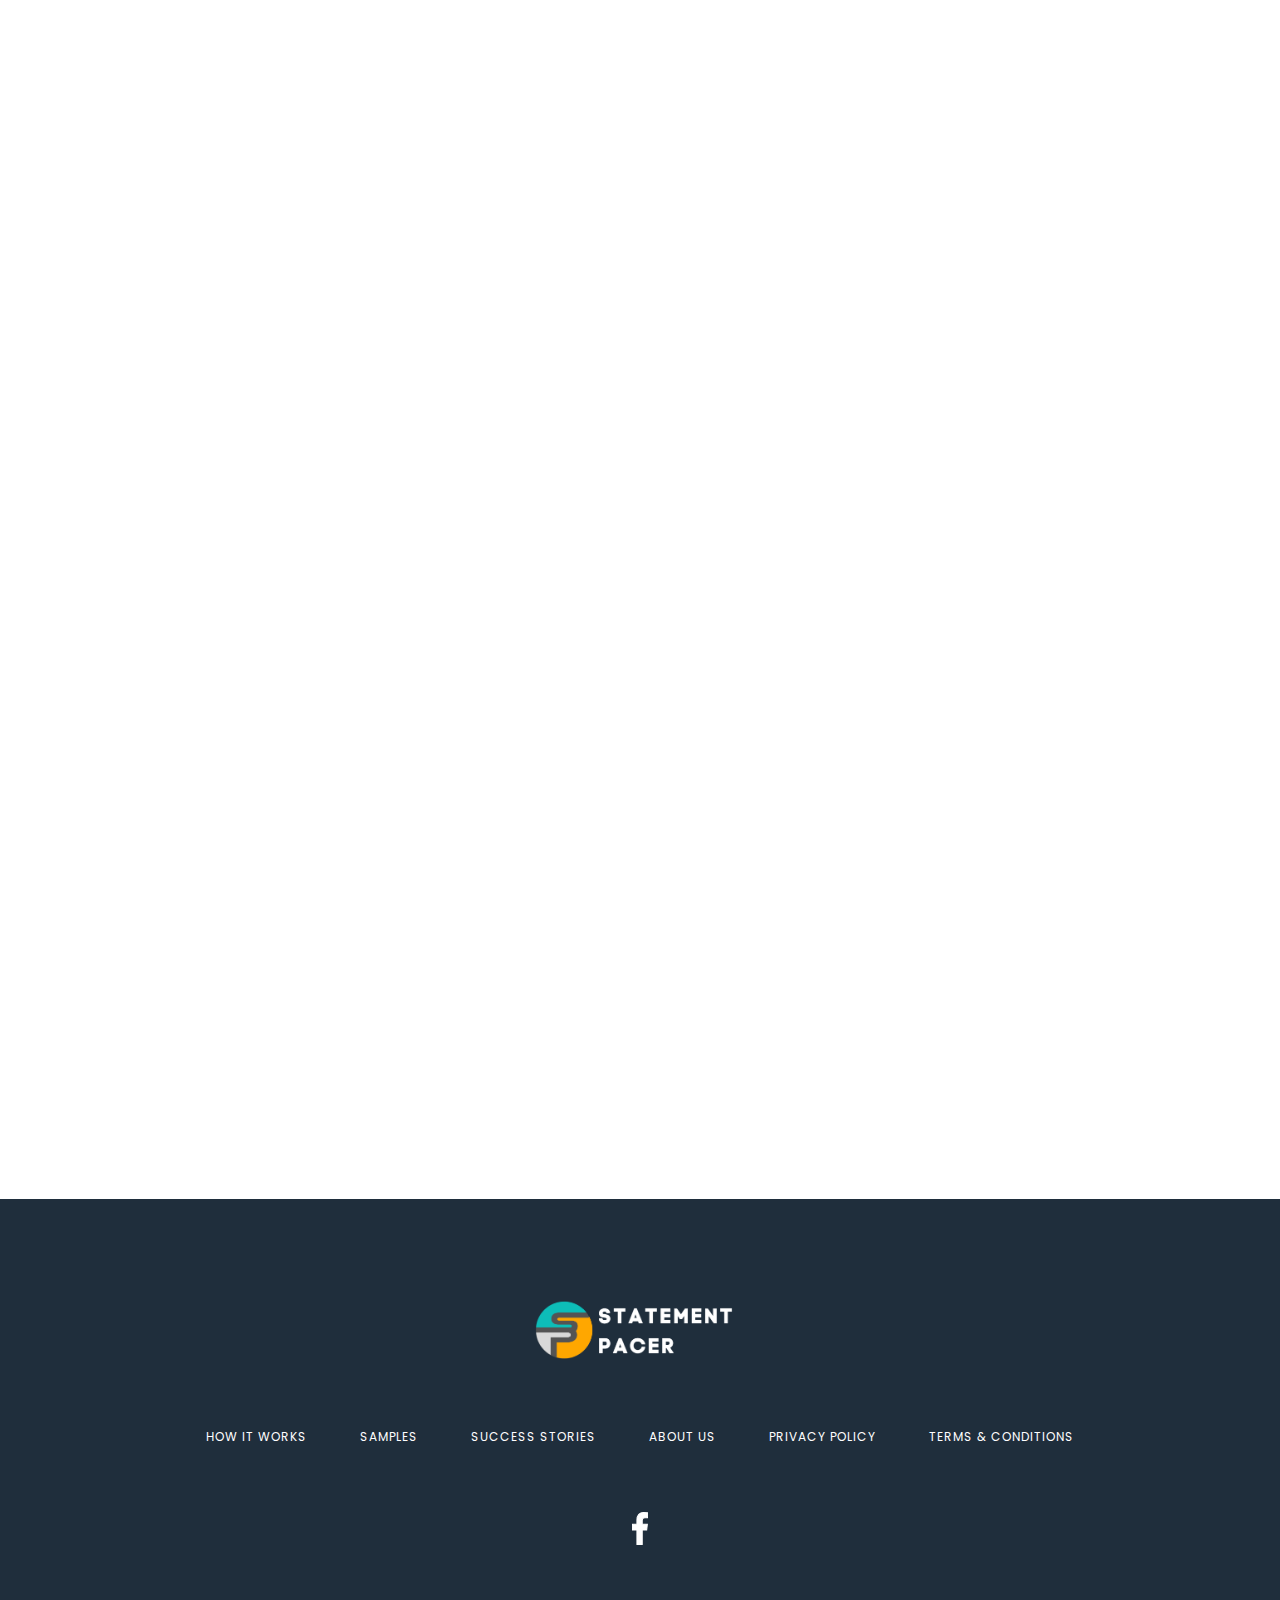
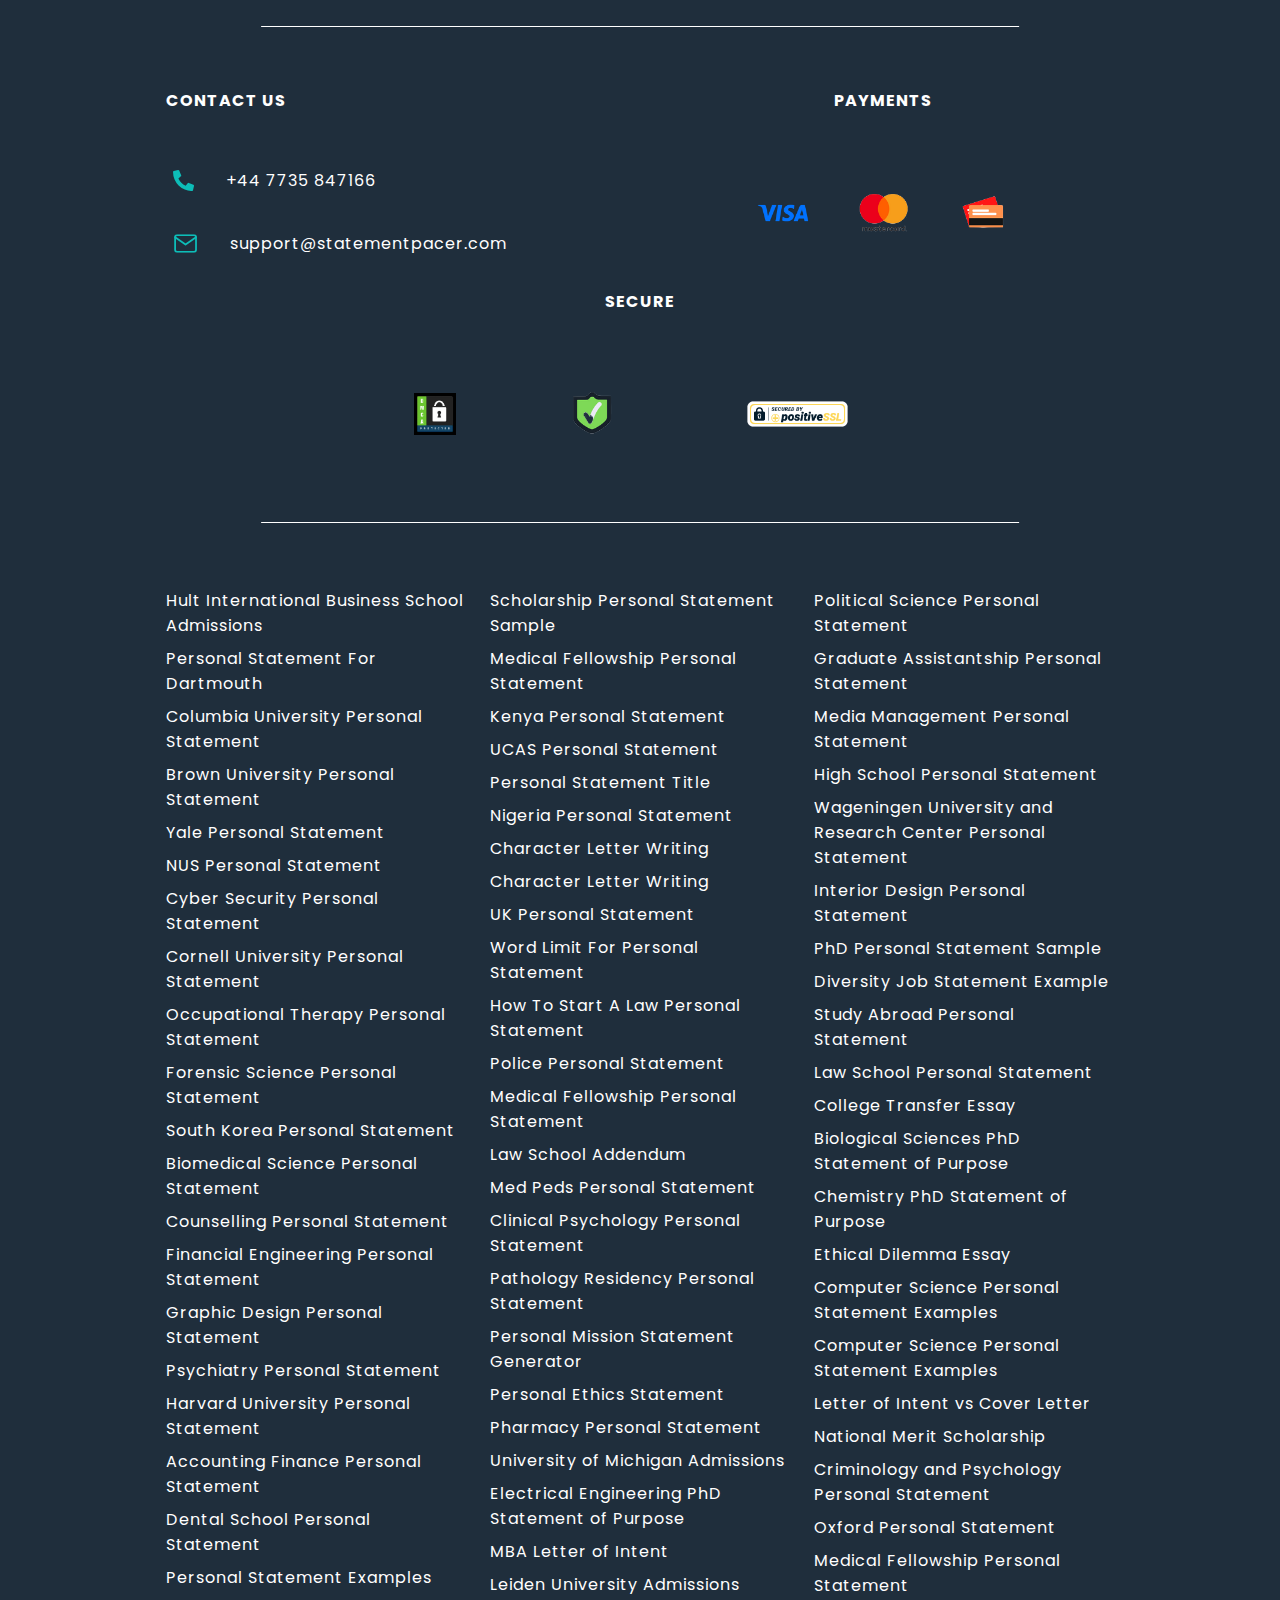
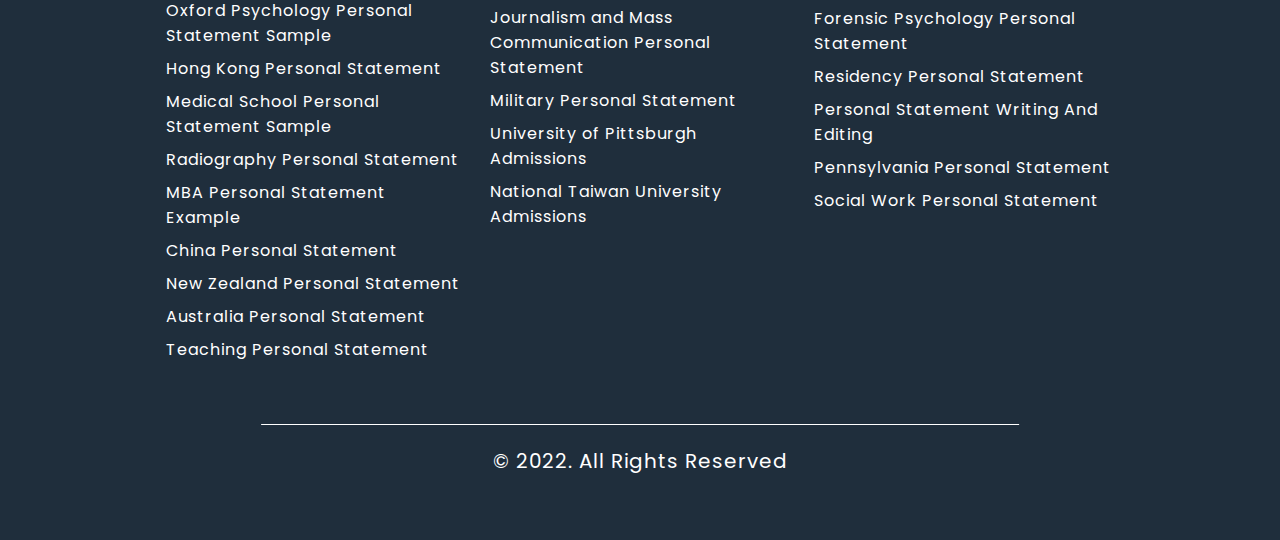
==== commit f6540015: "changes in dollar sign, whatsapp number, functionality of fees" ====
--- a/index.html
+++ b/index.html
@@ -23,11 +23,14 @@
     <link rel="stylesheet" href="./assets/css/swiper-bundle.min.css" />
     <link rel="stylesheet" href="./assets/css/styles.css" />
 
-    <!-- SEO Meta Tags, Shakeel --> 
-<title>Personal Statement Writing Service in UK - Statementpacer.com</title>
-<meta name="description" content="Personal Statement writing service in United Kingdom that guarantees admission in your dream university / discipline, Avail 20% discount">
-<meta name="robots" content= "index, follow">
-<link rel="canonical" href="https://statementpacer.com/" />
+    <!-- SEO Meta Tags, Shakeel -->
+    <title>Personal Statement Writing Service in UK - Statementpacer.com</title>
+    <meta
+      name="description"
+      content="Personal Statement writing service in United Kingdom that guarantees admission in your dream university / discipline, Avail 20% discount"
+    />
+    <meta name="robots" content="index, follow" />
+    <link rel="canonical" href="https://statementpacer.com/" />
 
     <!-- Google Tag Manager -->
     <script>
@@ -99,7 +102,7 @@
 
     <div id="fb-root"></div>
 
-    <a target="_blank" href="https://wa.me/447729232382" id="whatsapp-chat">
+    <a target="_blank" href="https://wa.me/447415783672" id="whatsapp-chat">
       <img src="./assets/img/whatsapp.png" alt="whatsapp" />
       <h1>Get Instant Quote</h1>
     </a>
@@ -301,56 +304,56 @@
                 <div class="select-container">
                   <select name="statement" id="pages">
                     <!-- <option value="">Number of pages</option> -->
-                    <option value="1" selected="">275 words / 1 page</option>
-                    <option value="2">550 words / 2 pages</option>
-                    <option value="3">825 words / 3 pages</option>
-                    <option value="4">1100 words / 4 pages</option>
-                    <option value="5">1375 words / 5 pages</option>
-                    <option value="6">1650 words / 6 pages</option>
-                    <option value="7">1925 words / 7 pages</option>
-                    <option value="8">2200 words / 8 pages</option>
-                    <option value="9">2475 words / 9 pages</option>
-                    <option value="10">2750 words / 10 pages</option>
-                    <option value="11">3025 words / 11 pages</option>
-                    <option value="12">3300 words / 12 pages</option>
-                    <option value="13">3575 words / 13 pages</option>
-                    <option value="14">3850 words / 14 pages</option>
-                    <option value="15">4125 words / 15 pages</option>
-                    <option value="16">4400 words / 16 pages</option>
-                    <option value="17">4675 words / 17 pages</option>
-                    <option value="18">4950 words / 18 pages</option>
-                    <option value="19">5225 words / 19 pages</option>
-                    <option value="20">5500 words / 20 pages</option>
-                    <option value="21">5775 words / 21 pages</option>
-                    <option value="22">6050 words / 22 pages</option>
-                    <option value="23">6325 words / 23 pages</option>
-                    <option value="24">6600 words / 24 pages</option>
-                    <option value="25">6875 words / 25 pages</option>
-                    <option value="26">7150 words / 26 pages</option>
-                    <option value="27">7425 words / 27 pages</option>
-                    <option value="28">7700 words / 28 pages</option>
-                    <option value="29">7975 words / 29 pages</option>
-                    <option value="30">8250 words / 30 pages</option>
-                    <option value="31">8525 words / 31 pages</option>
-                    <option value="32">8800 words / 32 pages</option>
-                    <option value="33">9075 words / 33 pages</option>
-                    <option value="34">9350 words / 34 pages</option>
-                    <option value="35">9625 words / 35 pages</option>
-                    <option value="36">9900 words / 36 pages</option>
-                    <option value="37">10175 words / 37 pages</option>
-                    <option value="38">10450 words / 38 pages</option>
-                    <option value="39">10725 words / 39 pages</option>
-                    <option value="40">11000 words / 40 pages</option>
-                    <option value="41">11275 words / 41 pages</option>
-                    <option value="42">11550 words / 42 pages</option>
-                    <option value="43">11825 words / 43 pages</option>
-                    <option value="44">12100 words / 44 pages</option>
-                    <option value="45">12375 words / 45 pages</option>
-                    <option value="46">12650 words / 46 pages</option>
-                    <option value="47">12925 words / 47 pages</option>
-                    <option value="48">13200 words / 48 pages</option>
-                    <option value="49">13475 words / 49 pages</option>
-                    <option value="50">13750 words / 50 pages</option>
+                    <option value="1" selected="">1 page</option>
+                    <option value="2">2 pages</option>
+                    <option value="3">3 pages</option>
+                    <option value="4">4 pages</option>
+                    <option value="5">5 pages</option>
+                    <option value="6">6 pages</option>
+                    <option value="7">7 pages</option>
+                    <option value="8">8 pages</option>
+                    <option value="9">9 pages</option>
+                    <option value="10">10 pages</option>
+                    <option value="11">11 pages</option>
+                    <option value="12">12 pages</option>
+                    <option value="13">13 pages</option>
+                    <option value="14">14 pages</option>
+                    <option value="15">15 pages</option>
+                    <option value="16">16 pages</option>
+                    <option value="17">17 pages</option>
+                    <option value="18">18 pages</option>
+                    <option value="19">19 pages</option>
+                    <option value="20">20 pages</option>
+                    <option value="21">21 pages</option>
+                    <option value="22">22 pages</option>
+                    <option value="23">23 pages</option>
+                    <option value="24">24 pages</option>
+                    <option value="25">25 pages</option>
+                    <option value="26">26 pages</option>
+                    <option value="27">27 pages</option>
+                    <option value="28">28 pages</option>
+                    <option value="29">29 pages</option>
+                    <option value="30">30 pages</option>
+                    <option value="31">31 pages</option>
+                    <option value="32">32 pages</option>
+                    <option value="33">33 pages</option>
+                    <option value="34">34 pages</option>
+                    <option value="35">35 pages</option>
+                    <option value="36">36 pages</option>
+                    <option value="37">37 pages</option>
+                    <option value="38">38 pages</option>
+                    <option value="39">39 pages</option>
+                    <option value="40">40 pages</option>
+                    <option value="41">41 pages</option>
+                    <option value="42">42 pages</option>
+                    <option value="43">43 pages</option>
+                    <option value="44">44 pages</option>
+                    <option value="45">45 pages</option>
+                    <option value="46">46 pages</option>
+                    <option value="47">47 pages</option>
+                    <option value="48">48 pages</option>
+                    <option value="49">49 pages</option>
+                    <option value="50">50 pages</option>
                     <!-- <option value="51">14025 words / 51 pages</option>
                     <option value="52">14300 words / 52 pages</option>
                     <option value="53">14575 words / 53 pages</option>
@@ -2107,7 +2110,6 @@
 
     <script src="./assets/js/swiper-bundle.min.js"></script>
 
-    <script src="./assets/js/whatsapp.js"></script>
     <script src="./assets/js/purecounter.js"></script>
     <script src="./assets/js/aos.js"></script>
     <script type="module" src="./assets/js/index.js"></script>
